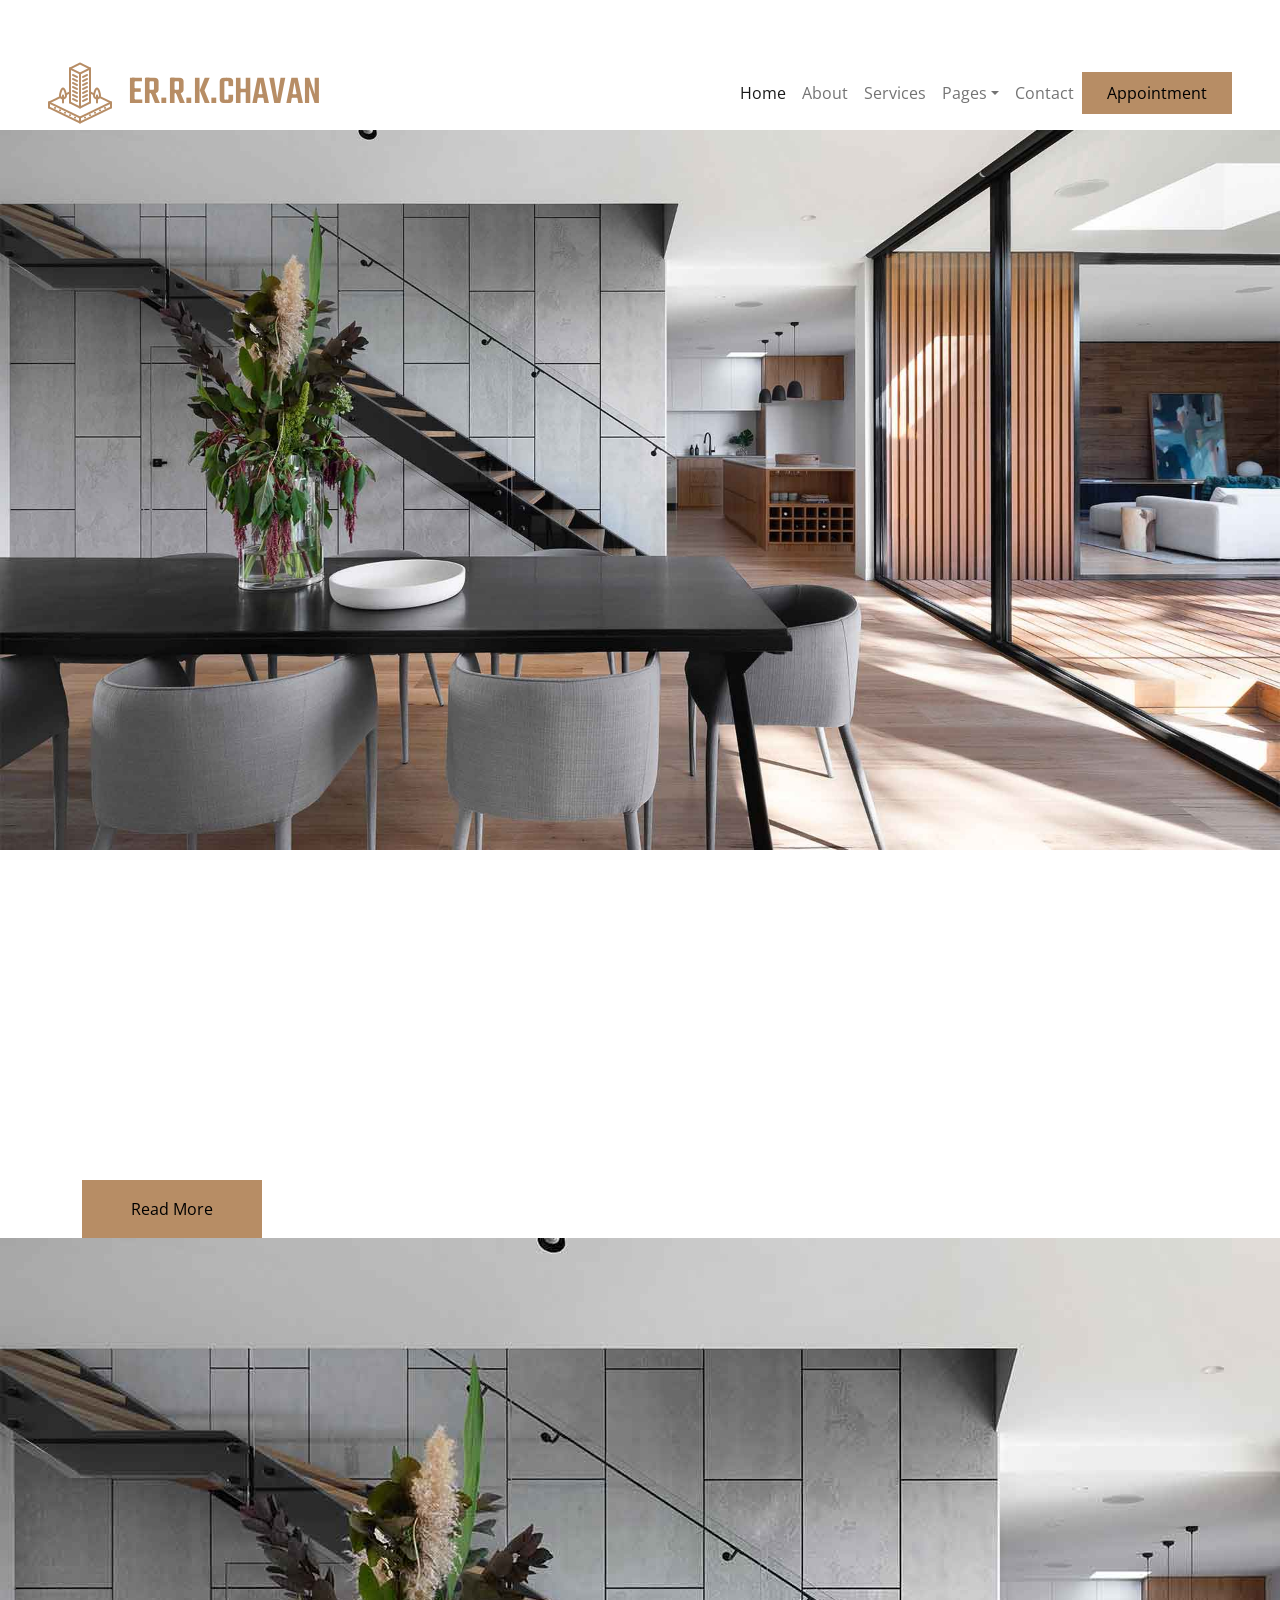
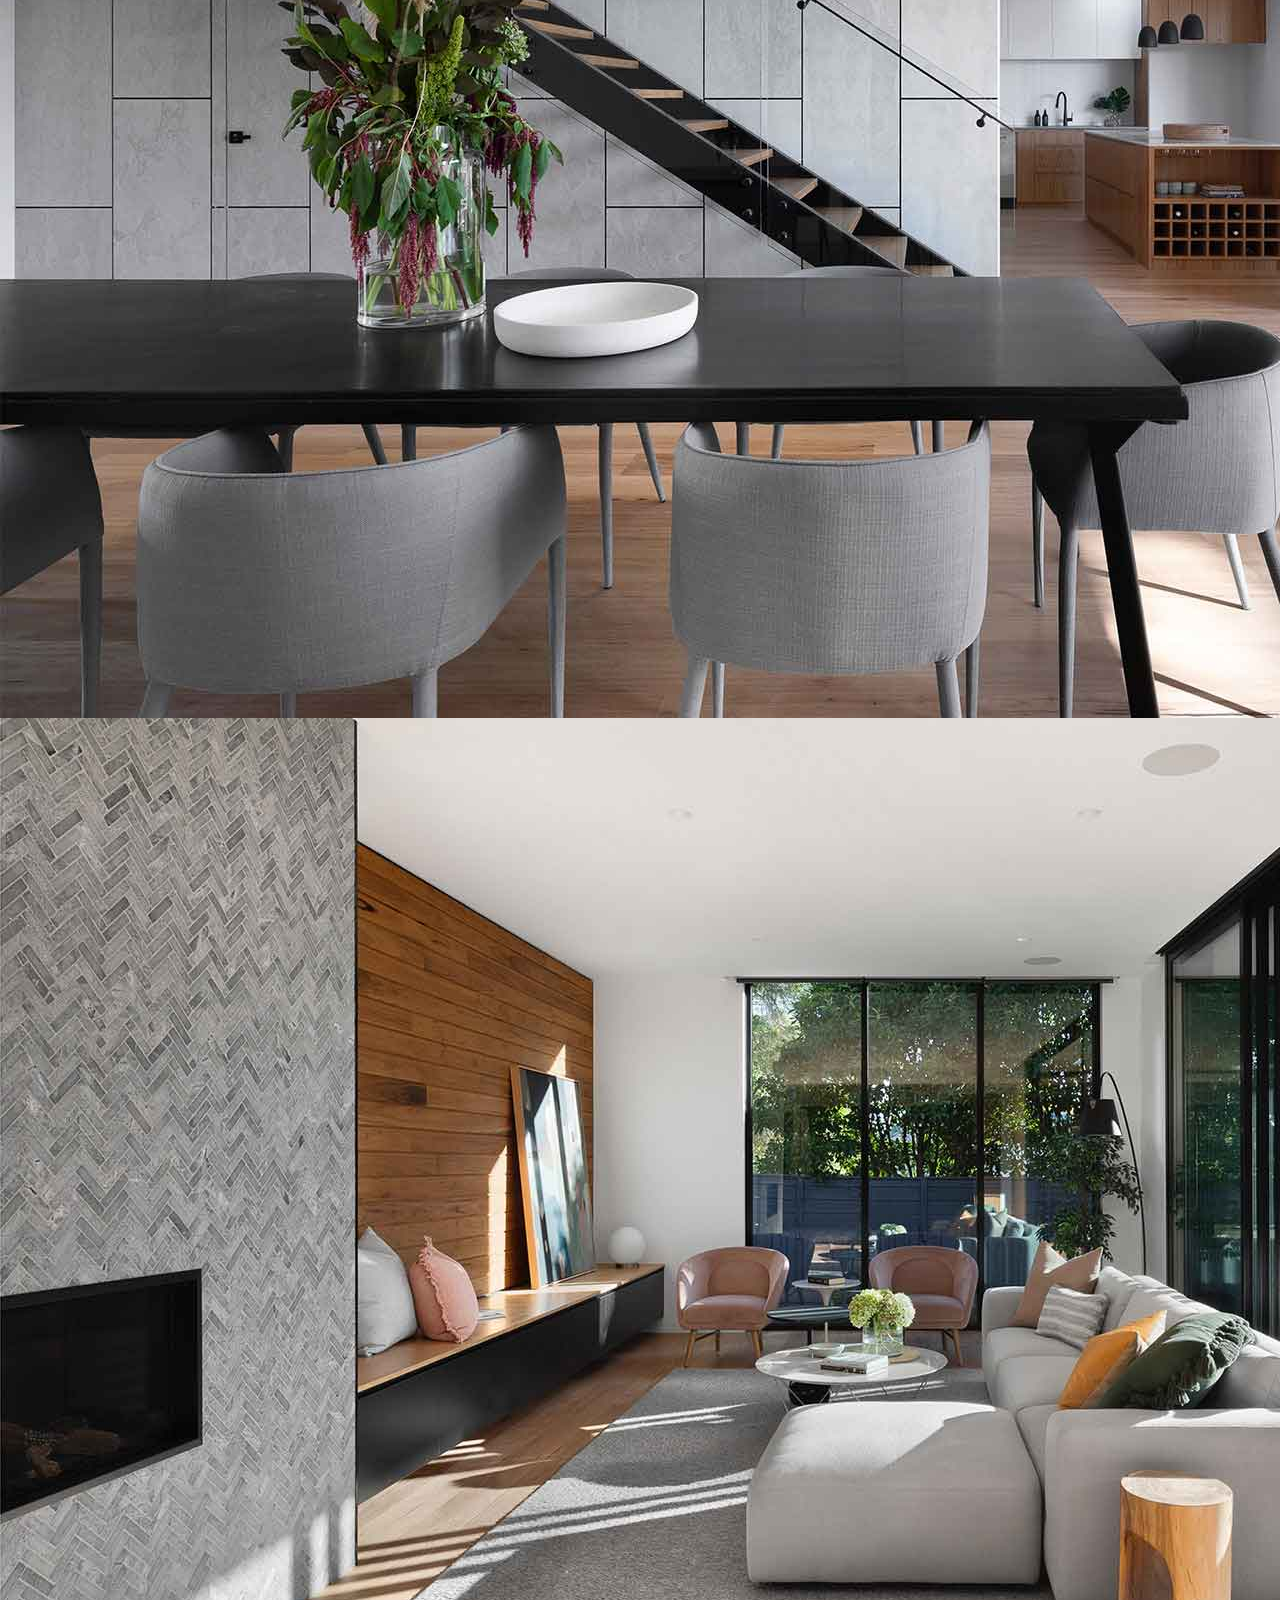
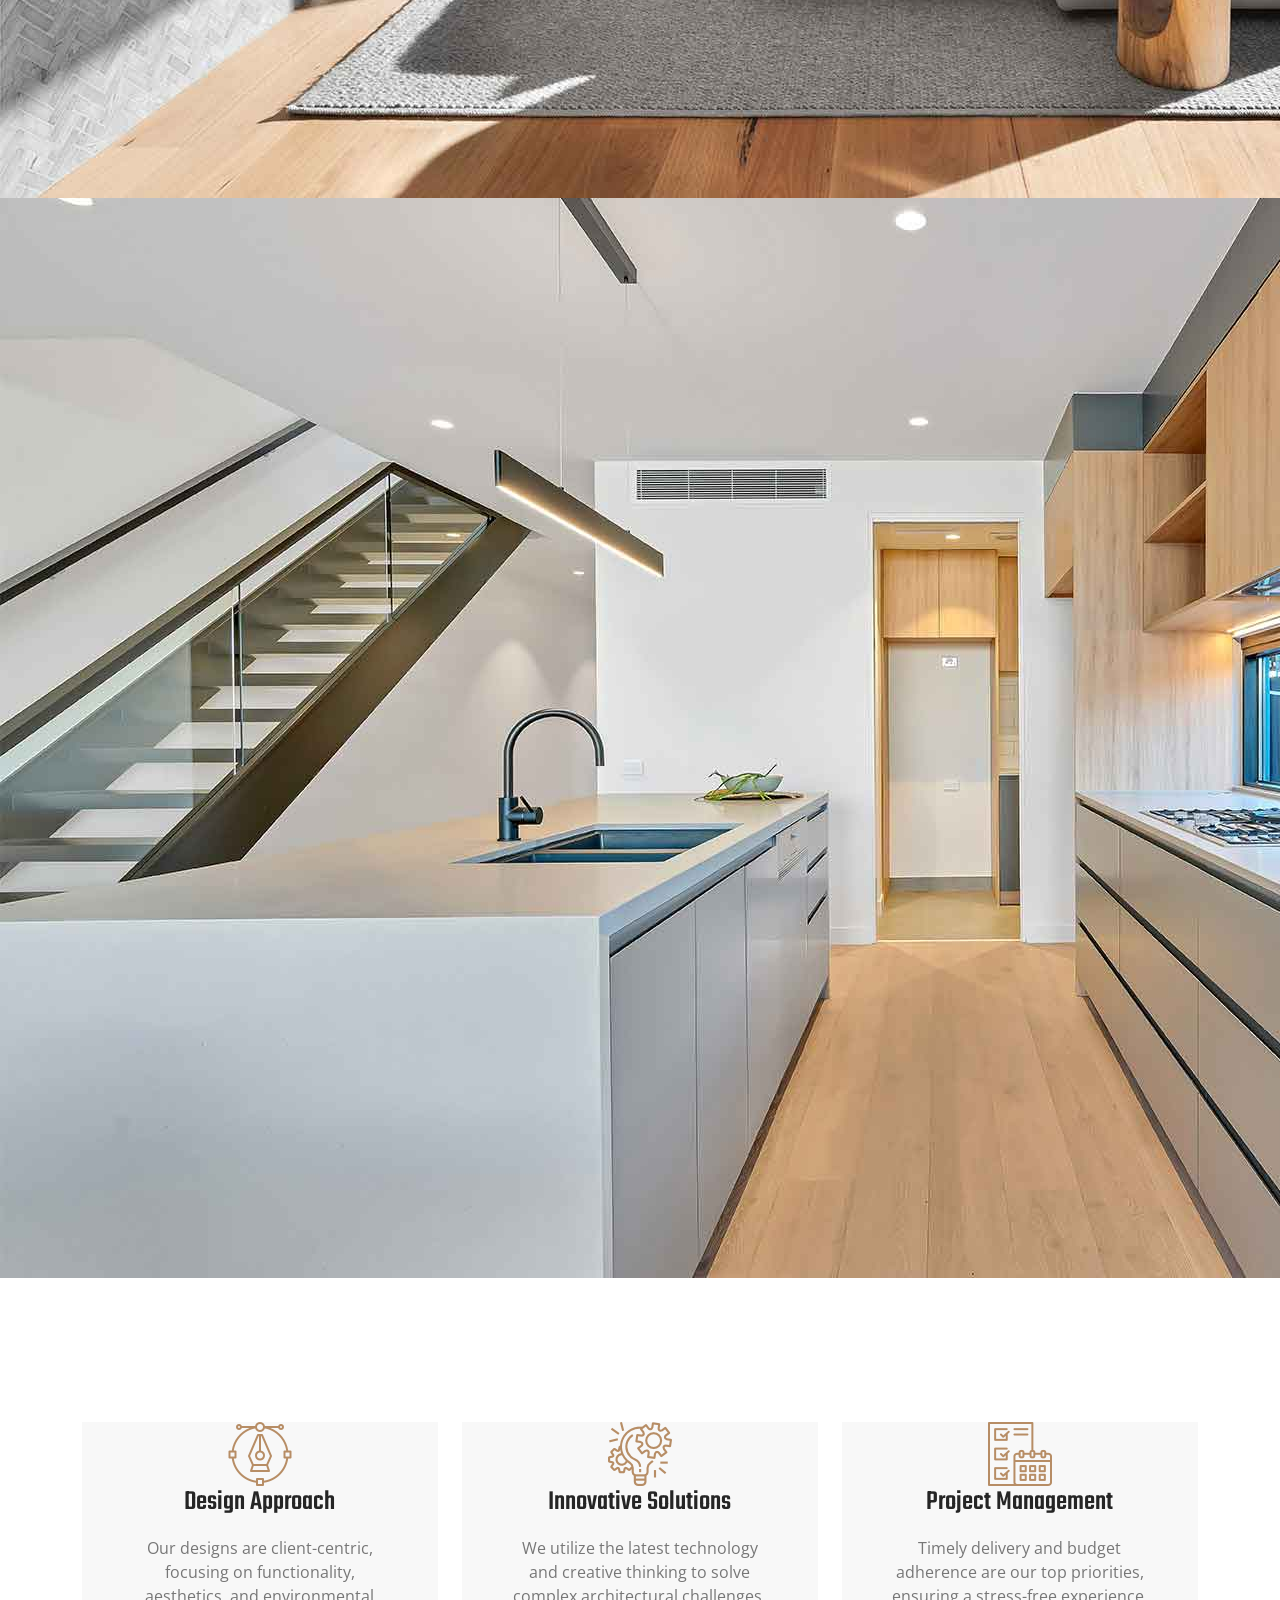
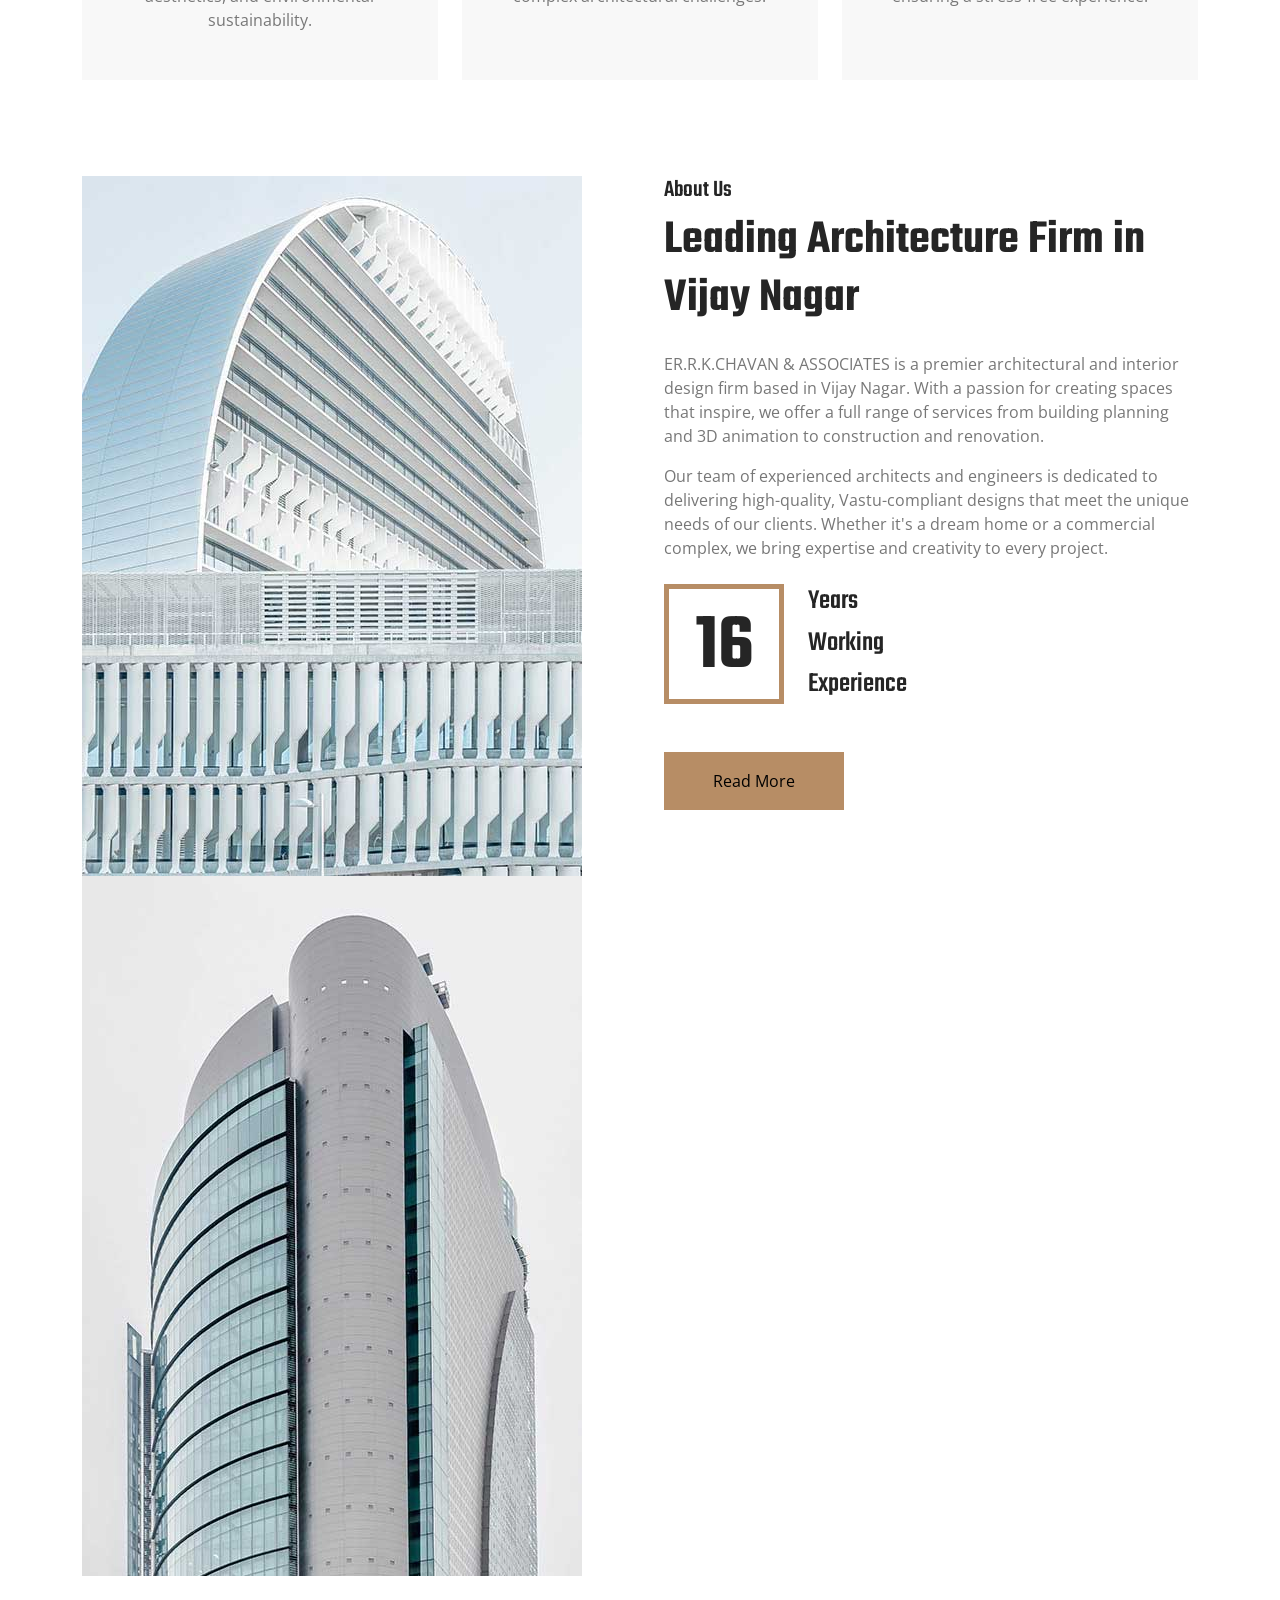
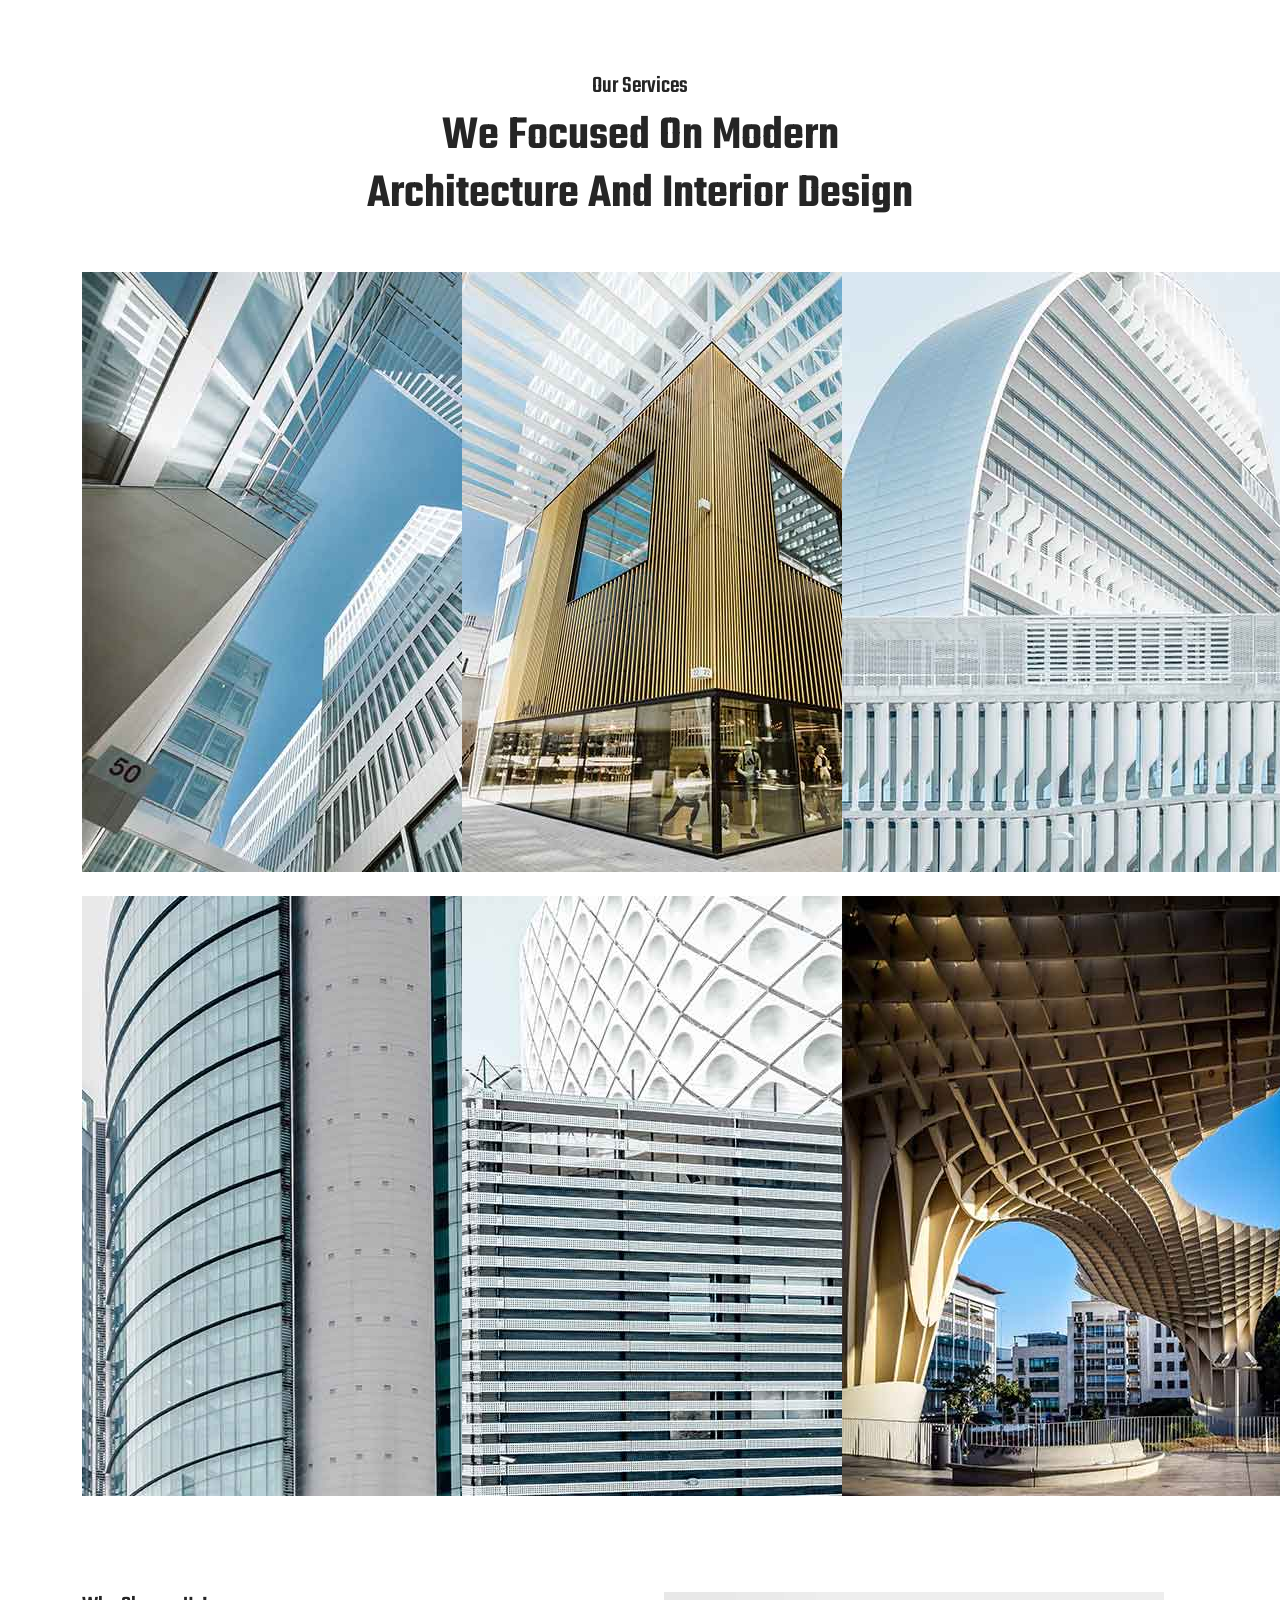
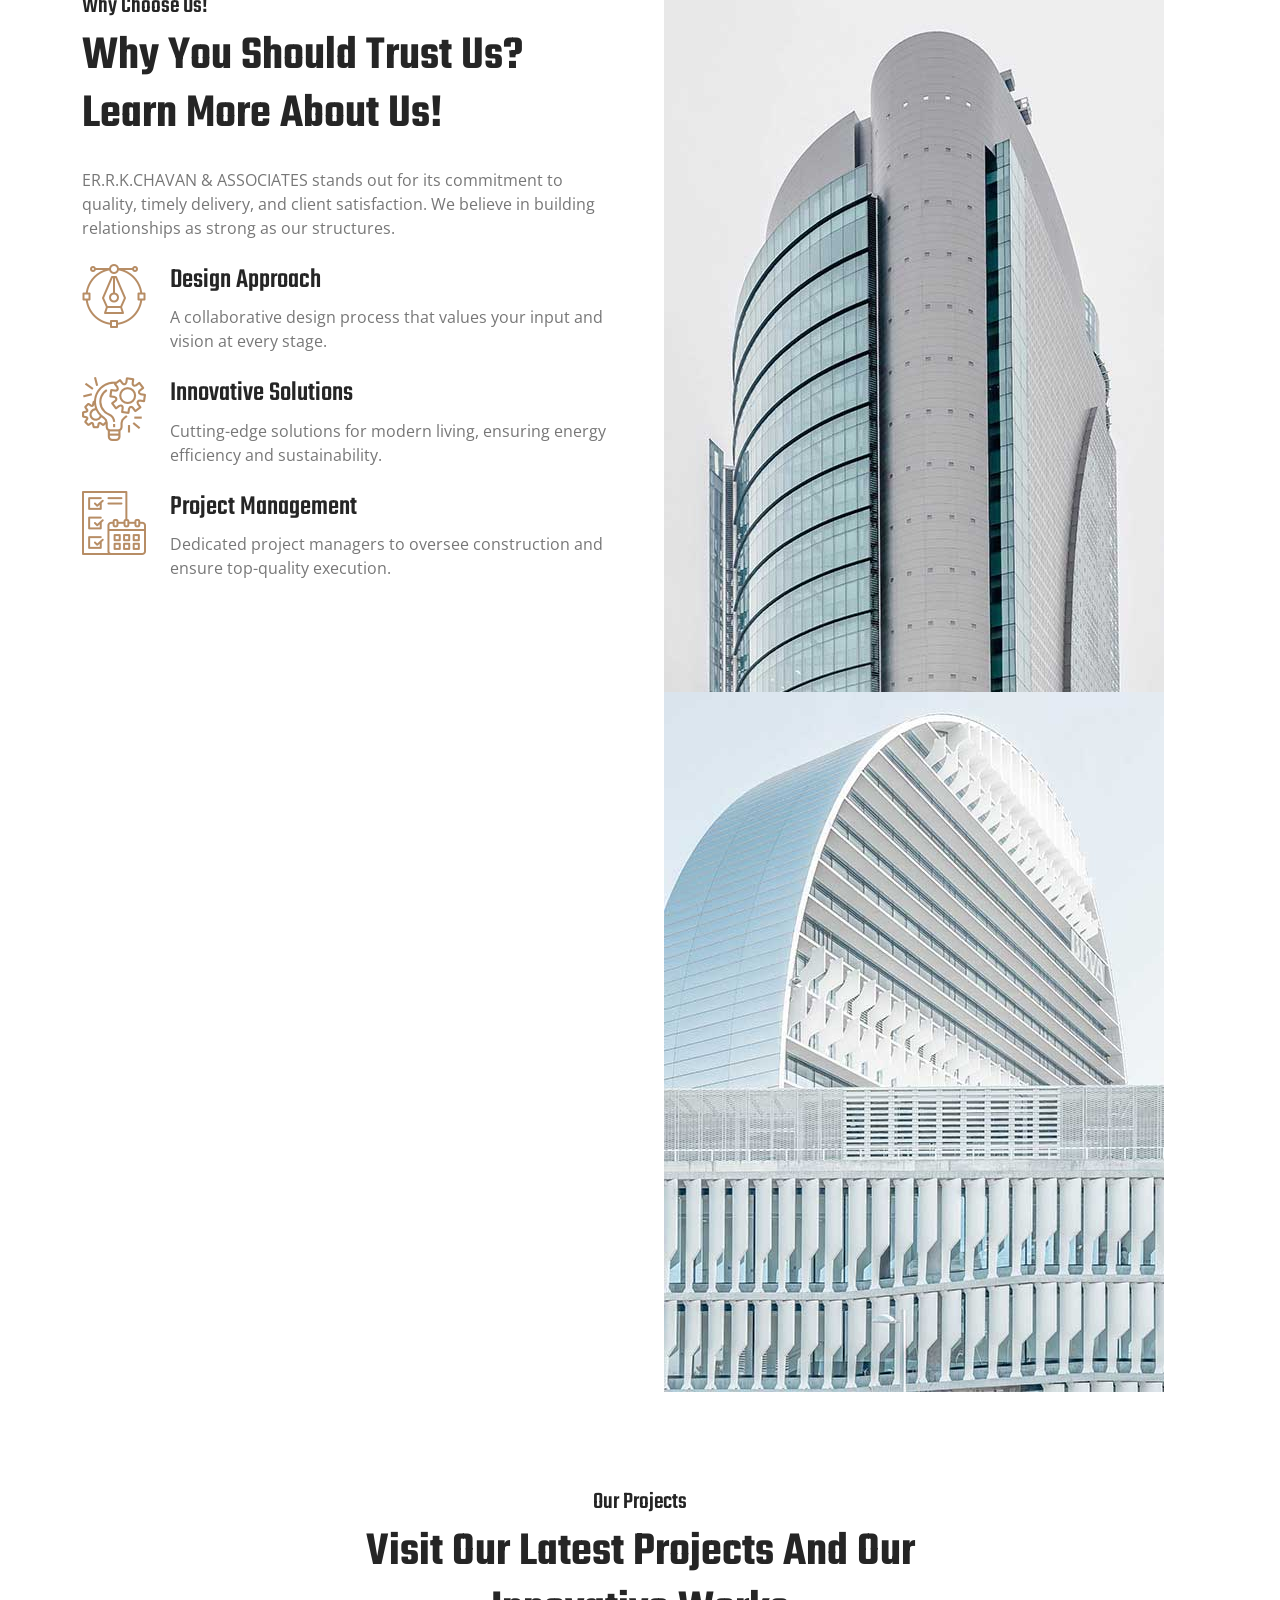
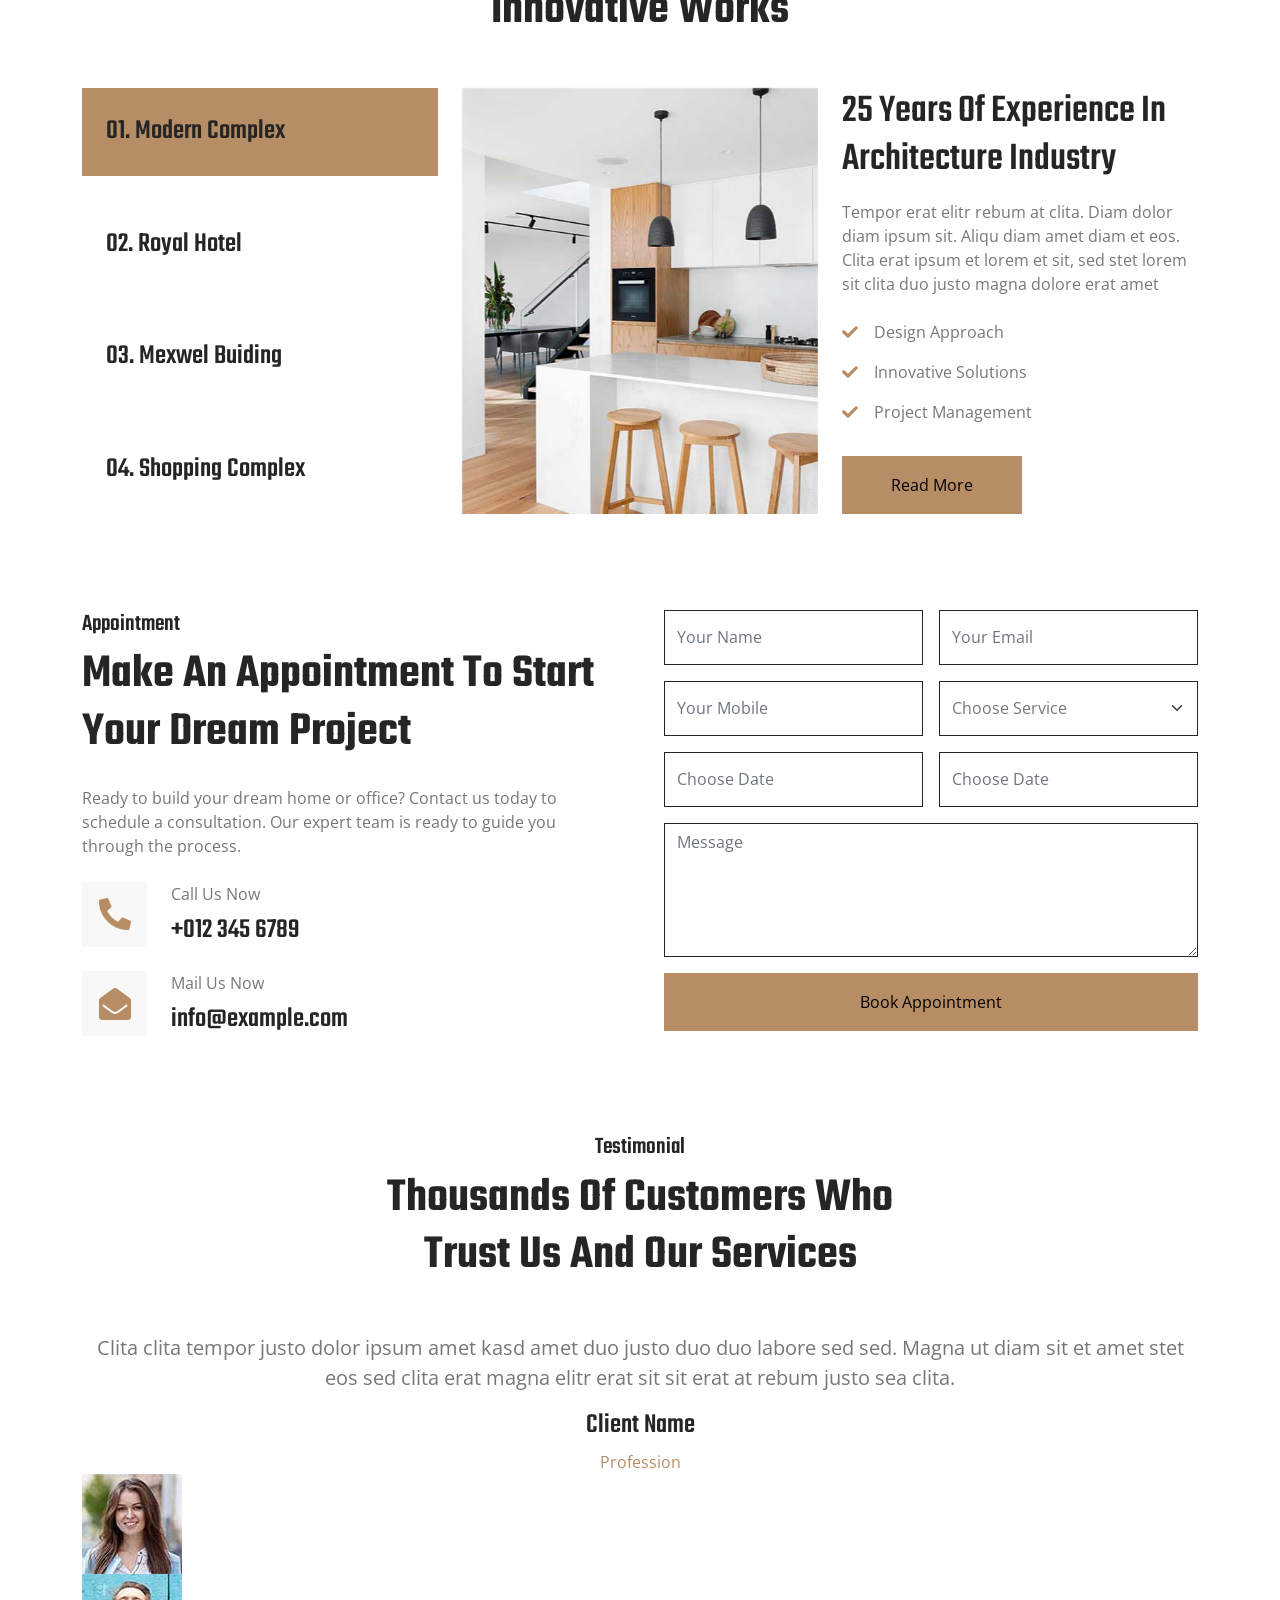
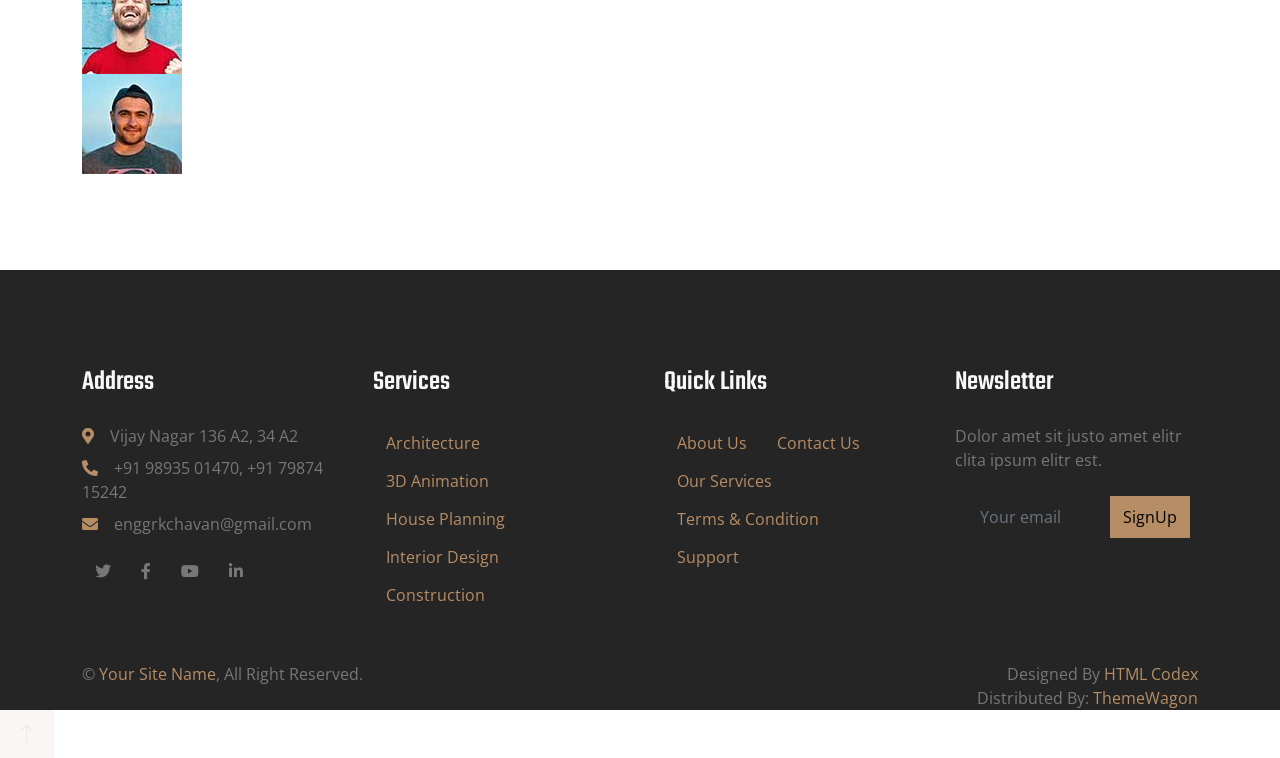
==== index.html @ 67669a1c "Remove team section and replace all placeholder content" ====
<!DOCTYPE html>
<html lang="en">

<head>
    <meta charset="utf-8">
    <title>ER.R.K.CHAVAN & ASSOCIATES - Top Architects & Interior Designers in Vijay Nagar</title>
    <meta content="width=device-width, initial-scale=1.0" name="viewport">
    <meta
        content="Architects in Vijay Nagar, Interior Design India, Building Planning, Vastu Consultant, Home Renovation India"
        name="keywords">
    <meta
        content="ER.R.K.CHAVAN & ASSOCIATES - Premier architectural and interior design firm in Vijay Nagar. We deliver innovative building plans and Vastu-compliant designs."
        name="description">

    <!-- Favicon -->
    <link href="img/favicon.ico" rel="icon">

    <!-- Google Web Fonts -->
    <link rel="preconnect" href="https://fonts.googleapis.com">
    <link rel="preconnect" href="https://fonts.gstatic.com" crossorigin>
    <link
        href="https://fonts.googleapis.com/css2?family=Open+Sans:wght@400;500;600&family=Teko:wght@400;500;600&display=swap"
        rel="stylesheet">

    <!-- Icon Font Stylesheet -->
    <link href="https://cdnjs.cloudflare.com/ajax/libs/font-awesome/5.10.0/css/all.min.css" rel="stylesheet">
    <link href="https://cdn.jsdelivr.net/npm/bootstrap-icons@1.4.1/font/bootstrap-icons.css" rel="stylesheet">

    <!-- Libraries Stylesheet -->
    <link href="lib/animate/animate.min.css" rel="stylesheet">
    <link href="lib/owlcarousel/assets/owl.carousel.min.css" rel="stylesheet">
    <link href="lib/tempusdominus/css/tempusdominus-bootstrap-4.min.css" rel="stylesheet" />

    <!-- Customized Bootstrap Stylesheet -->
    <link href="css/bootstrap.min.css" rel="stylesheet">

    <!-- Template Stylesheet -->
    <link href="css/style.css" rel="stylesheet">
</head>

<body>
    <!-- Spinner Start -->
    <div id="spinner"
        class="show bg-white position-fixed translate-middle w-100 vh-100 top-50 start-50 d-flex align-items-center justify-content-center">
        <div class="spinner-border position-relative text-primary" style="width: 6rem; height: 6rem;" role="status">
        </div>
        <img class="position-absolute top-50 start-50 translate-middle" src="img/icons/icon-1.png" alt="Icon">
    </div>
    <!-- Spinner End -->


    <!-- Topbar Start -->
    <div class="container-fluid bg-dark p-0 wow fadeIn" data-wow-delay="0.1s">
        <div class="row gx-0 d-none d-lg-flex">
            <div class="col-lg-7 px-5 text-start">
                <div class="h-100 d-inline-flex align-items-center py-3 me-3">
                    <a class="text-body px-2" href="tel:+919893501470"><i
                            class="fa fa-phone-alt text-primary me-2"></i>+91 98935 01470</a>
                    <a class="text-body px-2" href="mailto:enggrkchavan@gmail.com"><i
                            class="fa fa-envelope-open text-primary me-2"></i>enggrkchavan@gmail.com</a>
                </div>
            </div>
            <div class="col-lg-5 px-5 text-end">
                <div class="h-100 d-inline-flex align-items-center py-3 me-2">
                    <a class="text-body px-2" href="">Terms</a>
                    <a class="text-body px-2" href="">Privacy</a>
                </div>
                <div class="h-100 d-inline-flex align-items-center">
                    <a class="btn btn-sm-square btn-outline-body me-1" href=""><i class="fab fa-facebook-f"></i></a>
                    <a class="btn btn-sm-square btn-outline-body me-1" href=""><i class="fab fa-twitter"></i></a>
                    <a class="btn btn-sm-square btn-outline-body me-1" href=""><i class="fab fa-linkedin-in"></i></a>
                    <a class="btn btn-sm-square btn-outline-body me-0" href=""><i class="fab fa-instagram"></i></a>
                </div>
            </div>
        </div>
    </div>
    <!-- Topbar End -->


    <!-- Navbar Start -->
    <nav class="navbar navbar-expand-lg bg-white navbar-light sticky-top py-lg-0 px-lg-5 wow fadeIn"
        data-wow-delay="0.1s">
        <a href="index.html" class="navbar-brand ms-4 ms-lg-0">
            <h1 class="text-primary m-0"><img class="me-3" src="img/icons/icon-1.png" alt="Icon">ER.R.K.CHAVAN</h1>
        </a>
        <button type="button" class="navbar-toggler me-4" data-bs-toggle="collapse" data-bs-target="#navbarCollapse">
            <span class="navbar-toggler-icon"></span>
        </button>
        <div class="collapse navbar-collapse" id="navbarCollapse">
            <div class="navbar-nav ms-auto p-4 p-lg-0">
                <a href="index.html" class="nav-item nav-link active">Home</a>
                <a href="about.html" class="nav-item nav-link">About</a>
                <a href="service.html" class="nav-item nav-link">Services</a>
                <div class="nav-item dropdown">
                    <a href="#" class="nav-link dropdown-toggle" data-bs-toggle="dropdown">Pages</a>
                    <div class="dropdown-menu border-0 m-0">
                        <a href="feature.html" class="dropdown-item">Our Features</a>
                        <a href="project.html" class="dropdown-item">Our Projects</a>

                        <a href="appointment.html" class="dropdown-item">Appointment</a>
                        <a href="testimonial.html" class="dropdown-item">Testimonial</a>
                        <a href="404.html" class="dropdown-item">404 Page</a>
                    </div>
                </div>
                <a href="contact.html" class="nav-item nav-link">Contact</a>
            </div>
            <a href="" class="btn btn-primary py-2 px-4 d-none d-lg-block">Appointment</a>
        </div>
    </nav>
    <!-- Navbar End -->


    <!-- Carousel Start -->
    <div class="container-fluid p-0 pb-5 wow fadeIn" data-wow-delay="0.1s">
        <div class="owl-carousel header-carousel position-relative">
            <div class="owl-carousel-item position-relative" data-dot="<img src='img/carousel-1.jpg'>">
                <img class="img-fluid" src="img/carousel-1.jpg" alt="">
                <div class="owl-carousel-inner">
                    <div class="container">
                        <div class="row justify-content-start">
                            <div class="col-10 col-lg-8">
                                <h1 class="display-1 text-white animated slideInDown">Premier Architecture & Interior
                                    Design Firm</h1>
                                <p class="fs-5 fw-medium text-white mb-4 pb-3">Transforming visions into reality with
                                    over 25 years of excellence in Vijay Nagar. We specialize in sustainable,
                                    Vastu-compliant, and modern architectural solutions.</p>
                                <a href="" class="btn btn-primary py-3 px-5 animated slideInLeft">Read More</a>
                            </div>
                        </div>
                    </div>
                </div>
            </div>
            <div class="owl-carousel-item position-relative" data-dot="<img src='img/carousel-2.jpg'>">
                <img class="img-fluid" src="img/carousel-2.jpg" alt="">
                <div class="owl-carousel-inner">
                    <div class="container">
                        <div class="row justify-content-start">
                            <div class="col-10 col-lg-8">
                                <h1 class="display-1 text-white animated slideInDown">Expert Civil Engineering &
                                    Construction</h1>
                                <p class="fs-5 fw-medium text-white mb-4 pb-3">From foundation to finish, ER.R.K.CHAVAN
                                    & ASSOCIATES ensures structural integrity and aesthetic perfection for your dream
                                    projects.</p>
                                <a href="" class="btn btn-primary py-3 px-5 animated slideInLeft">Read More</a>
                            </div>
                        </div>
                    </div>
                </div>
            </div>
            <div class="owl-carousel-item position-relative" data-dot="<img src='img/carousel-3.jpg'>">
                <img class="img-fluid" src="img/carousel-3.jpg" alt="">
                <div class="owl-carousel-inner">
                    <div class="container">
                        <div class="row justify-content-start">
                            <div class="col-10 col-lg-8">
                                <h1 class="display-1 text-white animated slideInDown">Innovative House Planning & Vastu
                                </h1>
                                <p class="fs-5 fw-medium text-white mb-4 pb-3">We blend traditional Vastu Shastra with
                                    contemporary design numbers to create harmonious and prosperous living spaces.</p>
                                <a href="" class="btn btn-primary py-3 px-5 animated slideInLeft">Read More</a>
                            </div>
                        </div>
                    </div>
                </div>
            </div>
        </div>
    </div>
    <!-- Carousel End -->


    <!-- Facts Start -->
    <div class="container-xxl py-5">
        <div class="container pt-5">
            <div class="row g-4">
                <div class="col-lg-4 col-md-6 wow fadeInUp" data-wow-delay="0.1s">
                    <div class="fact-item text-center bg-light h-100 p-5 pt-0">
                        <div class="fact-icon">
                            <img src="img/icons/icon-2.png" alt="Icon">
                        </div>
                        <h3 class="mb-3">Design Approach</h3>
                        <p class="mb-0">Our designs are client-centric, focusing on functionality, aesthetics, and
                            environmental sustainability.</p>
                    </div>
                </div>
                <div class="col-lg-4 col-md-6 wow fadeInUp" data-wow-delay="0.3s">
                    <div class="fact-item text-center bg-light h-100 p-5 pt-0">
                        <div class="fact-icon">
                            <img src="img/icons/icon-3.png" alt="Icon">
                        </div>
                        <h3 class="mb-3">Innovative Solutions</h3>
                        <p class="mb-0">We utilize the latest technology and creative thinking to solve complex
                            architectural challenges.</p>
                    </div>
                </div>
                <div class="col-lg-4 col-md-6 wow fadeInUp" data-wow-delay="0.5s">
                    <div class="fact-item text-center bg-light h-100 p-5 pt-0">
                        <div class="fact-icon">
                            <img src="img/icons/icon-4.png" alt="Icon">
                        </div>
                        <h3 class="mb-3">Project Management</h3>
                        <p class="mb-0">Timely delivery and budget adherence are our top priorities, ensuring a
                            stress-free experience.</p>
                    </div>
                </div>
            </div>
        </div>
    </div>
    <!-- Facts End -->


    <!-- About Start -->
    <div class="container-xxl py-5">
        <div class="container">
            <div class="row g-5">
                <div class="col-lg-6 wow fadeIn" data-wow-delay="0.1s">
                    <div class="about-img">
                        <img class="img-fluid" src="img/about-1.jpg" alt="">
                        <img class="img-fluid" src="img/about-2.jpg" alt="">
                    </div>
                </div>
                <div class="col-lg-6 wow fadeIn" data-wow-delay="0.5s">
                    <h4 class="section-title">About Us</h4>
                    <h1 class="display-5 mb-4">Leading Architecture Firm in Vijay Nagar</h1>
                    <p>ER.R.K.CHAVAN & ASSOCIATES is a premier architectural and interior design firm based in Vijay
                        Nagar. With a passion for creating spaces that inspire, we offer a full range of services from
                        building planning and 3D animation to construction and renovation.</p>
                    <p class="mb-4">Our team of experienced architects and engineers is dedicated to delivering
                        high-quality, Vastu-compliant designs that meet the unique needs of our clients. Whether it's a
                        dream home or a commercial complex, we bring expertise and creativity to every project.</p>
                    <div class="d-flex align-items-center mb-5">
                        <div class="d-flex flex-shrink-0 align-items-center justify-content-center border border-5 border-primary"
                            style="width: 120px; height: 120px;">
                            <h1 class="display-1 mb-n2" data-toggle="counter-up">25</h1>
                        </div>
                        <div class="ps-4">
                            <h3>Years</h3>
                            <h3>Working</h3>
                            <h3 class="mb-0">Experience</h3>
                        </div>
                    </div>
                    <a class="btn btn-primary py-3 px-5" href="">Read More</a>
                </div>
            </div>
        </div>
    </div>
    <!-- About End -->


    <!-- Service Start -->
    <div class="container-xxl py-5">
        <div class="container">
            <div class="text-center mx-auto mb-5 wow fadeInUp" data-wow-delay="0.1s" style="max-width: 600px;">
                <h4 class="section-title">Our Services</h4>
                <h1 class="display-5 mb-4">We Focused On Modern Architecture And Interior Design</h1>
            </div>
            <div class="row g-4">
                <div class="col-lg-4 col-md-6 wow fadeInUp" data-wow-delay="0.1s">
                    <div class="service-item d-flex position-relative text-center h-100">
                        <img class="bg-img" src="img/service-1.jpg" alt="">
                        <div class="service-text p-5">
                            <img class="mb-4" src="img/icons/icon-5.png" alt="Icon">
                            <h3 class="mb-3">Architecture</h3>
                            <p class="mb-4">Comprehensive architectural planning and design for residential and
                                commercial properties.</p>
                            <a class="btn" href=""><i class="fa fa-plus text-primary me-3"></i>Read More</a>
                        </div>
                    </div>
                </div>
                <div class="col-lg-4 col-md-6 wow fadeInUp" data-wow-delay="0.3s">
                    <div class="service-item d-flex position-relative text-center h-100">
                        <img class="bg-img" src="img/service-2.jpg" alt="">
                        <div class="service-text p-5">
                            <img class="mb-4" src="img/icons/icon-6.png" alt="Icon">
                            <h3 class="mb-3">3D Animation</h3>
                            <p class="mb-4">Realistic 3D walkthroughs and visualizations to help you see your project
                                before it's built.</p>
                            <a class="btn" href=""><i class="fa fa-plus text-primary me-3"></i>Read More</a>
                        </div>
                    </div>
                </div>
                <div class="col-lg-4 col-md-6 wow fadeInUp" data-wow-delay="0.5s">
                    <div class="service-item d-flex position-relative text-center h-100">
                        <img class="bg-img" src="img/service-3.jpg" alt="">
                        <div class="service-text p-5">
                            <img class="mb-4" src="img/icons/icon-7.png" alt="Icon">
                            <h3 class="mb-3">House Planning</h3>
                            <p class="mb-4">Expert house planning services emphasizing space optimization, ventilation,
                                and Vastu compliance.</p>
                            <a class="btn" href=""><i class="fa fa-plus text-primary me-3"></i>Read More</a>
                        </div>
                    </div>
                </div>
                <div class="col-lg-4 col-md-6 wow fadeInUp" data-wow-delay="0.1s">
                    <div class="service-item d-flex position-relative text-center h-100">
                        <img class="bg-img" src="img/service-4.jpg" alt="">
                        <div class="service-text p-5">
                            <img class="mb-4" src="img/icons/icon-8.png" alt="Icon">
                            <h3 class="mb-3">Interior Design</h3>
                            <p class="mb-4">Stylish and functional interior designs that reflect your personality and
                                lifestyle.</p>
                            <a class="btn" href=""><i class="fa fa-plus text-primary me-3"></i>Read More</a>
                        </div>
                    </div>
                </div>
                <div class="col-lg-4 col-md-6 wow fadeInUp" data-wow-delay="0.3s">
                    <div class="service-item d-flex position-relative text-center h-100">
                        <img class="bg-img" src="img/service-5.jpg" alt="">
                        <div class="service-text p-5">
                            <img class="mb-4" src="img/icons/icon-9.png" alt="Icon">
                            <h3 class="mb-3">Renovation</h3>
                            <p class="mb-4">Transform existing spaces with our expert renovation and remodeling
                                services.</p>
                            <a class="btn" href=""><i class="fa fa-plus text-primary me-3"></i>Read More</a>
                        </div>
                    </div>
                </div>
                <div class="col-lg-4 col-md-6 wow fadeInUp" data-wow-delay="0.5s">
                    <div class="service-item d-flex position-relative text-center h-100">
                        <img class="bg-img" src="img/service-6.jpg" alt="">
                        <div class="service-text p-5">
                            <img class="mb-4" src="img/icons/icon-10.png" alt="Icon">
                            <h3 class="mb-3">Construction</h3>
                            <p class="mb-4">Quality construction management ensuring your project is built to the
                                highest standards.</p>
                            <a class="btn" href=""><i class="fa fa-plus text-primary me-3"></i>Read More</a>
                        </div>
                    </div>
                </div>
            </div>
        </div>
    </div>
    <!-- Service End -->


    <!-- Feature Start -->
    <div class="container-xxl py-5">
        <div class="container">
            <div class="row g-5">
                <div class="col-lg-6 wow fadeInUp" data-wow-delay="0.1s">
                    <h4 class="section-title">Why Choose Us!</h4>
                    <h1 class="display-5 mb-4">Why You Should Trust Us? Learn More About Us!</h1>
                    <p class="mb-4">ER.R.K.CHAVAN & ASSOCIATES stands out for its commitment to quality, timely
                        delivery, and client satisfaction. We believe in building relationships as strong as our
                        structures.</p>
                    <div class="row g-4">
                        <div class="col-12">
                            <div class="d-flex align-items-start">
                                <img class="flex-shrink-0" src="img/icons/icon-2.png" alt="Icon">
                                <div class="ms-4">
                                    <h3>Design Approach</h3>
                                    <p class="mb-0">A collaborative design process that values your input and vision at
                                        every stage.</p>
                                </div>
                            </div>
                        </div>
                        <div class="col-12">
                            <div class="d-flex align-items-start">
                                <img class="flex-shrink-0" src="img/icons/icon-3.png" alt="Icon">
                                <div class="ms-4">
                                    <h3>Innovative Solutions</h3>
                                    <p class="mb-0">Cutting-edge solutions for modern living, ensuring energy efficiency
                                        and sustainability.</p>
                                </div>
                            </div>
                        </div>
                        <div class="col-12">
                            <div class="d-flex align-items-start">
                                <img class="flex-shrink-0" src="img/icons/icon-4.png" alt="Icon">
                                <div class="ms-4">
                                    <h3>Project Management</h3>
                                    <p class="mb-0">Dedicated project managers to oversee construction and ensure
                                        top-quality execution.</p>
                                </div>
                            </div>
                        </div>
                    </div>
                </div>
                <div class="col-lg-6 wow fadeInUp" data-wow-delay="0.5s">
                    <div class="feature-img">
                        <img class="img-fluid" src="img/about-2.jpg" alt="">
                        <img class="img-fluid" src="img/about-1.jpg" alt="">
                    </div>
                </div>
            </div>
        </div>
    </div>
    <!-- Feature End -->


    <!-- Project Start -->
    <div class="container-xxl project py-5">
        <div class="container">
            <div class="text-center mx-auto mb-5 wow fadeInUp" data-wow-delay="0.1s" style="max-width: 600px;">
                <h4 class="section-title">Our Projects</h4>
                <h1 class="display-5 mb-4">Visit Our Latest Projects And Our Innovative Works</h1>
            </div>
            <div class="row g-4 wow fadeInUp" data-wow-delay="0.3s">
                <div class="col-lg-4">
                    <div class="nav nav-pills d-flex justify-content-between w-100 h-100 me-4">
                        <button class="nav-link w-100 d-flex align-items-center text-start p-4 mb-4 active"
                            data-bs-toggle="pill" data-bs-target="#tab-pane-1" type="button">
                            <h3 class="m-0">01. Modern Complex</h3>
                        </button>
                        <button class="nav-link w-100 d-flex align-items-center text-start p-4 mb-4"
                            data-bs-toggle="pill" data-bs-target="#tab-pane-2" type="button">
                            <h3 class="m-0">02. Royal Hotel</h3>
                        </button>
                        <button class="nav-link w-100 d-flex align-items-center text-start p-4 mb-4"
                            data-bs-toggle="pill" data-bs-target="#tab-pane-3" type="button">
                            <h3 class="m-0">03. Mexwel Buiding</h3>
                        </button>
                        <button class="nav-link w-100 d-flex align-items-center text-start p-4 mb-0"
                            data-bs-toggle="pill" data-bs-target="#tab-pane-4" type="button">
                            <h3 class="m-0">04. Shopping Complex</h3>
                        </button>
                    </div>
                </div>
                <div class="col-lg-8">
                    <div class="tab-content w-100">
                        <div class="tab-pane fade show active" id="tab-pane-1">
                            <div class="row g-4">
                                <div class="col-md-6" style="min-height: 350px;">
                                    <div class="position-relative h-100">
                                        <img class="position-absolute img-fluid w-100 h-100" src="img/project-1.jpg"
                                            style="object-fit: cover;" alt="">
                                    </div>
                                </div>
                                <div class="col-md-6">
                                    <h1 class="mb-3">25 Years Of Experience In Architecture Industry</h1>
                                    <p class="mb-4">Tempor erat elitr rebum at clita. Diam dolor diam ipsum sit. Aliqu
                                        diam amet diam et eos. Clita erat ipsum et lorem et sit, sed stet lorem sit
                                        clita duo justo magna dolore erat amet</p>
                                    <p><i class="fa fa-check text-primary me-3"></i>Design Approach</p>
                                    <p><i class="fa fa-check text-primary me-3"></i>Innovative Solutions</p>
                                    <p><i class="fa fa-check text-primary me-3"></i>Project Management</p>
                                    <a href="" class="btn btn-primary py-3 px-5 mt-3">Read More</a>
                                </div>
                            </div>
                        </div>
                        <div class="tab-pane fade" id="tab-pane-2">
                            <div class="row g-4">
                                <div class="col-md-6" style="min-height: 350px;">
                                    <div class="position-relative h-100">
                                        <img class="position-absolute img-fluid w-100 h-100" src="img/project-2.jpg"
                                            style="object-fit: cover;" alt="">
                                    </div>
                                </div>
                                <div class="col-md-6">
                                    <h1 class="mb-3">25 Years Of Experience In Architecture Industry</h1>
                                    <p class="mb-4">Tempor erat elitr rebum at clita. Diam dolor diam ipsum sit. Aliqu
                                        diam amet diam et eos. Clita erat ipsum et lorem et sit, sed stet lorem sit
                                        clita duo justo magna dolore erat amet</p>
                                    <p><i class="fa fa-check text-primary me-3"></i>Design Approach</p>
                                    <p><i class="fa fa-check text-primary me-3"></i>Innovative Solutions</p>
                                    <p><i class="fa fa-check text-primary me-3"></i>Project Management</p>
                                    <a href="" class="btn btn-primary py-3 px-5 mt-3">Read More</a>
                                </div>
                            </div>
                        </div>
                        <div class="tab-pane fade" id="tab-pane-3">
                            <div class="row g-4">
                                <div class="col-md-6" style="min-height: 350px;">
                                    <div class="position-relative h-100">
                                        <img class="position-absolute img-fluid w-100 h-100" src="img/project-3.jpg"
                                            style="object-fit: cover;" alt="">
                                    </div>
                                </div>
                                <div class="col-md-6">
                                    <h1 class="mb-3">25 Years Of Experience In Architecture Industry</h1>
                                    <p class="mb-4">Tempor erat elitr rebum at clita. Diam dolor diam ipsum sit. Aliqu
                                        diam amet diam et eos. Clita erat ipsum et lorem et sit, sed stet lorem sit
                                        clita duo justo magna dolore erat amet</p>
                                    <p><i class="fa fa-check text-primary me-3"></i>Design Approach</p>
                                    <p><i class="fa fa-check text-primary me-3"></i>Innovative Solutions</p>
                                    <p><i class="fa fa-check text-primary me-3"></i>Project Management</p>
                                    <a href="" class="btn btn-primary py-3 px-5 mt-3">Read More</a>
                                </div>
                            </div>
                        </div>
                        <div class="tab-pane fade" id="tab-pane-4">
                            <div class="row g-4">
                                <div class="col-md-6" style="min-height: 350px;">
                                    <div class="position-relative h-100">
                                        <img class="position-absolute img-fluid w-100 h-100" src="img/project-4.jpg"
                                            style="object-fit: cover;" alt="">
                                    </div>
                                </div>
                                <div class="col-md-6">
                                    <h1 class="mb-3">25 Years Of Experience In Architecture Industry</h1>
                                    <p class="mb-4">Tempor erat elitr rebum at clita. Diam dolor diam ipsum sit. Aliqu
                                        diam amet diam et eos. Clita erat ipsum et lorem et sit, sed stet lorem sit
                                        clita duo justo magna dolore erat amet</p>
                                    <p><i class="fa fa-check text-primary me-3"></i>Design Approach</p>
                                    <p><i class="fa fa-check text-primary me-3"></i>Innovative Solutions</p>
                                    <p><i class="fa fa-check text-primary me-3"></i>Project Management</p>
                                    <a href="" class="btn btn-primary py-3 px-5 mt-3">Read More</a>
                                </div>
                            </div>
                        </div>
                    </div>
                </div>
            </div>
        </div>
    </div>
    <!-- Project End -->





    <!-- Appointment Start -->
    <div class="container-xxl py-5">
        <div class="container">
            <div class="row g-5">
                <div class="col-lg-6 wow fadeInUp" data-wow-delay="0.1s">
                    <h4 class="section-title">Appointment</h4>
                    <h1 class="display-5 mb-4">Make An Appointment To Start Your Dream Project</h1>
                    <p class="mb-4">Ready to build your dream home or office? Contact us today to schedule a
                        consultation. Our expert team is ready to guide you through the process.</p>
                    <div class="row g-4">
                        <div class="col-12">
                            <div class="d-flex">
                                <div class="d-flex flex-shrink-0 align-items-center justify-content-center bg-light"
                                    style="width: 65px; height: 65px;">
                                    <i class="fa fa-2x fa-phone-alt text-primary"></i>
                                </div>
                                <div class="ms-4">
                                    <p class="mb-2">Call Us Now</p>
                                    <h3 class="mb-0">+012 345 6789</h3>
                                </div>
                            </div>
                        </div>
                        <div class="col-12">
                            <div class="d-flex">
                                <div class="d-flex flex-shrink-0 align-items-center justify-content-center bg-light"
                                    style="width: 65px; height: 65px;">
                                    <i class="fa fa-2x fa-envelope-open text-primary"></i>
                                </div>
                                <div class="ms-4">
                                    <p class="mb-2">Mail Us Now</p>
                                    <h3 class="mb-0">info@example.com</h3>
                                </div>
                            </div>
                        </div>
                    </div>
                </div>
                <div class="col-lg-6 wow fadeInUp" data-wow-delay="0.5s">
                    <div class="row g-3">
                        <div class="col-12 col-sm-6">
                            <input type="text" class="form-control" placeholder="Your Name" style="height: 55px;">
                        </div>
                        <div class="col-12 col-sm-6">
                            <input type="email" class="form-control" placeholder="Your Email" style="height: 55px;">
                        </div>
                        <div class="col-12 col-sm-6">
                            <input type="text" class="form-control" placeholder="Your Mobile" style="height: 55px;">
                        </div>
                        <div class="col-12 col-sm-6">
                            <select class="form-select" style="height: 55px;">
                                <option selected>Choose Service</option>
                                <option value="1">Service 1</option>
                                <option value="2">Service 2</option>
                                <option value="3">Service 3</option>
                            </select>
                        </div>
                        <div class="col-12 col-sm-6">
                            <div class="date" id="date" data-target-input="nearest">
                                <input type="text" class="form-control datetimepicker-input" placeholder="Choose Date"
                                    data-target="#date" data-toggle="datetimepicker" style="height: 55px;">
                            </div>
                        </div>
                        <div class="col-12 col-sm-6">
                            <div class="time" id="time" data-target-input="nearest">
                                <input type="text" class="form-control datetimepicker-input" placeholder="Choose Date"
                                    data-target="#time" data-toggle="datetimepicker" style="height: 55px;">
                            </div>
                        </div>
                        <div class="col-12">
                            <textarea class="form-control" rows="5" placeholder="Message"></textarea>
                        </div>
                        <div class="col-12">
                            <button class="btn btn-primary w-100 py-3" type="submit">Book Appointment</button>
                        </div>
                    </div>
                </div>
            </div>
        </div>
    </div>
    <!-- Appointment End -->


    <!-- Testimonial Start -->
    <div class="container-xxl py-5">
        <div class="container">
            <div class="text-center mx-auto mb-5 wow fadeInUp" data-wow-delay="0.1s" style="max-width: 600px;">
                <h4 class="section-title">Testimonial</h4>
                <h1 class="display-5 mb-4">Thousands Of Customers Who Trust Us And Our Services</h1>
            </div>
            <div class="owl-carousel testimonial-carousel wow fadeInUp" data-wow-delay="0.1s">
                <div class="testimonial-item text-center"
                    data-dot="<img class='img-fluid' src='img/testimonial-1.jpg' alt=''>">
                    <p class="fs-5">Clita clita tempor justo dolor ipsum amet kasd amet duo justo duo duo labore sed
                        sed. Magna ut diam sit et amet stet eos sed clita erat magna elitr erat sit sit erat at rebum
                        justo sea clita.</p>
                    <h3>Client Name</h3>
                    <span class="text-primary">Profession</span>
                </div>
                <div class="testimonial-item text-center"
                    data-dot="<img class='img-fluid' src='img/testimonial-2.jpg' alt=''>">
                    <p class="fs-5">Clita clita tempor justo dolor ipsum amet kasd amet duo justo duo duo labore sed
                        sed. Magna ut diam sit et amet stet eos sed clita erat magna elitr erat sit sit erat at rebum
                        justo sea clita.</p>
                    <h3>Client Name</h3>
                    <span class="text-primary">Profession</span>
                </div>
                <div class="testimonial-item text-center"
                    data-dot="<img class='img-fluid' src='img/testimonial-3.jpg' alt=''>">
                    <p class="fs-5">Clita clita tempor justo dolor ipsum amet kasd amet duo justo duo duo labore sed
                        sed. Magna ut diam sit et amet stet eos sed clita erat magna elitr erat sit sit erat at rebum
                        justo sea clita.</p>
                    <h3>Client Name</h3>
                    <span class="text-primary">Profession</span>
                </div>
            </div>
        </div>
    </div>
    <!-- Testimonial End -->


    <!-- Footer Start -->
    <div class="container-fluid bg-dark text-body footer mt-5 pt-5 px-0 wow fadeIn" data-wow-delay="0.1s">
        <div class="container py-5">
            <div class="row g-5">
                <div class="col-lg-3 col-md-6">
                    <h3 class="text-light mb-4">Address</h3>
                    <p class="mb-2"><i class="fa fa-map-marker-alt text-primary me-3"></i>Vijay Nagar 136 A2, 34 A2</p>
                    <p class="mb-2"><i class="fa fa-phone-alt text-primary me-3"></i>+91 98935 01470, +91 79874 15242
                    </p>
                    <p class="mb-2"><i class="fa fa-envelope text-primary me-3"></i>enggrkchavan@gmail.com</p>
                    <div class="d-flex pt-2">
                        <a class="btn btn-square btn-outline-body me-1" href=""><i class="fab fa-twitter"></i></a>
                        <a class="btn btn-square btn-outline-body me-1" href=""><i class="fab fa-facebook-f"></i></a>
                        <a class="btn btn-square btn-outline-body me-1" href=""><i class="fab fa-youtube"></i></a>
                        <a class="btn btn-square btn-outline-body me-0" href=""><i class="fab fa-linkedin-in"></i></a>
                    </div>
                </div>
                <div class="col-lg-3 col-md-6">
                    <h3 class="text-light mb-4">Services</h3>
                    <a class="btn btn-link" href="">Architecture</a>
                    <a class="btn btn-link" href="">3D Animation</a>
                    <a class="btn btn-link" href="">House Planning</a>
                    <a class="btn btn-link" href="">Interior Design</a>
                    <a class="btn btn-link" href="">Construction</a>
                </div>
                <div class="col-lg-3 col-md-6">
                    <h3 class="text-light mb-4">Quick Links</h3>
                    <a class="btn btn-link" href="">About Us</a>
                    <a class="btn btn-link" href="">Contact Us</a>
                    <a class="btn btn-link" href="">Our Services</a>
                    <a class="btn btn-link" href="">Terms & Condition</a>
                    <a class="btn btn-link" href="">Support</a>
                </div>
                <div class="col-lg-3 col-md-6">
                    <h3 class="text-light mb-4">Newsletter</h3>
                    <p>Dolor amet sit justo amet elitr clita ipsum elitr est.</p>
                    <div class="position-relative mx-auto" style="max-width: 400px;">
                        <input class="form-control bg-transparent w-100 py-3 ps-4 pe-5" type="text"
                            placeholder="Your email">
                        <button type="button"
                            class="btn btn-primary py-2 position-absolute top-0 end-0 mt-2 me-2">SignUp</button>
                    </div>
                </div>
            </div>
        </div>
        <div class="container-fluid copyright">
            <div class="container">
                <div class="row">
                    <div class="col-md-6 text-center text-md-start mb-3 mb-md-0">
                        &copy; <a href="#">Your Site Name</a>, All Right Reserved.
                    </div>
                    <div class="col-md-6 text-center text-md-end">
                        <!--/*** This template is free as long as you keep the footer author’s credit link/attribution link/backlink. If you'd like to use the template without the footer author’s credit link/attribution link/backlink, you can purchase the Credit Removal License from "https://htmlcodex.com/credit-removal". Thank you for your support. ***/-->
                        Designed By <a href="https://htmlcodex.com">HTML Codex</a>
                        <br> Distributed By: <a class="border-bottom" href="https://themewagon.com"
                            target="_blank">ThemeWagon</a>
                    </div>
                </div>
            </div>
        </div>
    </div>
    <!-- Footer End -->


    <!-- Back to Top -->
    <a href="#" class="btn btn-lg btn-primary btn-lg-square back-to-top"><i class="bi bi-arrow-up"></i></a>


    <!-- JavaScript Libraries -->
    <script src="https://code.jquery.com/jquery-3.4.1.min.js"></script>
    <script src="https://cdn.jsdelivr.net/npm/bootstrap@5.0.0/dist/js/bootstrap.bundle.min.js"></script>
    <script src="lib/wow/wow.min.js"></script>
    <script src="lib/easing/easing.min.js"></script>
    <script src="lib/waypoints/waypoints.min.js"></script>
    <script src="lib/counterup/counterup.min.js"></script>
    <script src="lib/owlcarousel/owl.carousel.min.js"></script>
    <script src="lib/tempusdominus/js/moment.min.js"></script>
    <script src="lib/tempusdominus/js/moment-timezone.min.js"></script>
    <script src="lib/tempusdominus/js/tempusdominus-bootstrap-4.min.js"></script>

    <!-- Template Javascript -->
    <script src="js/main.js"></script>
</body>

</html>
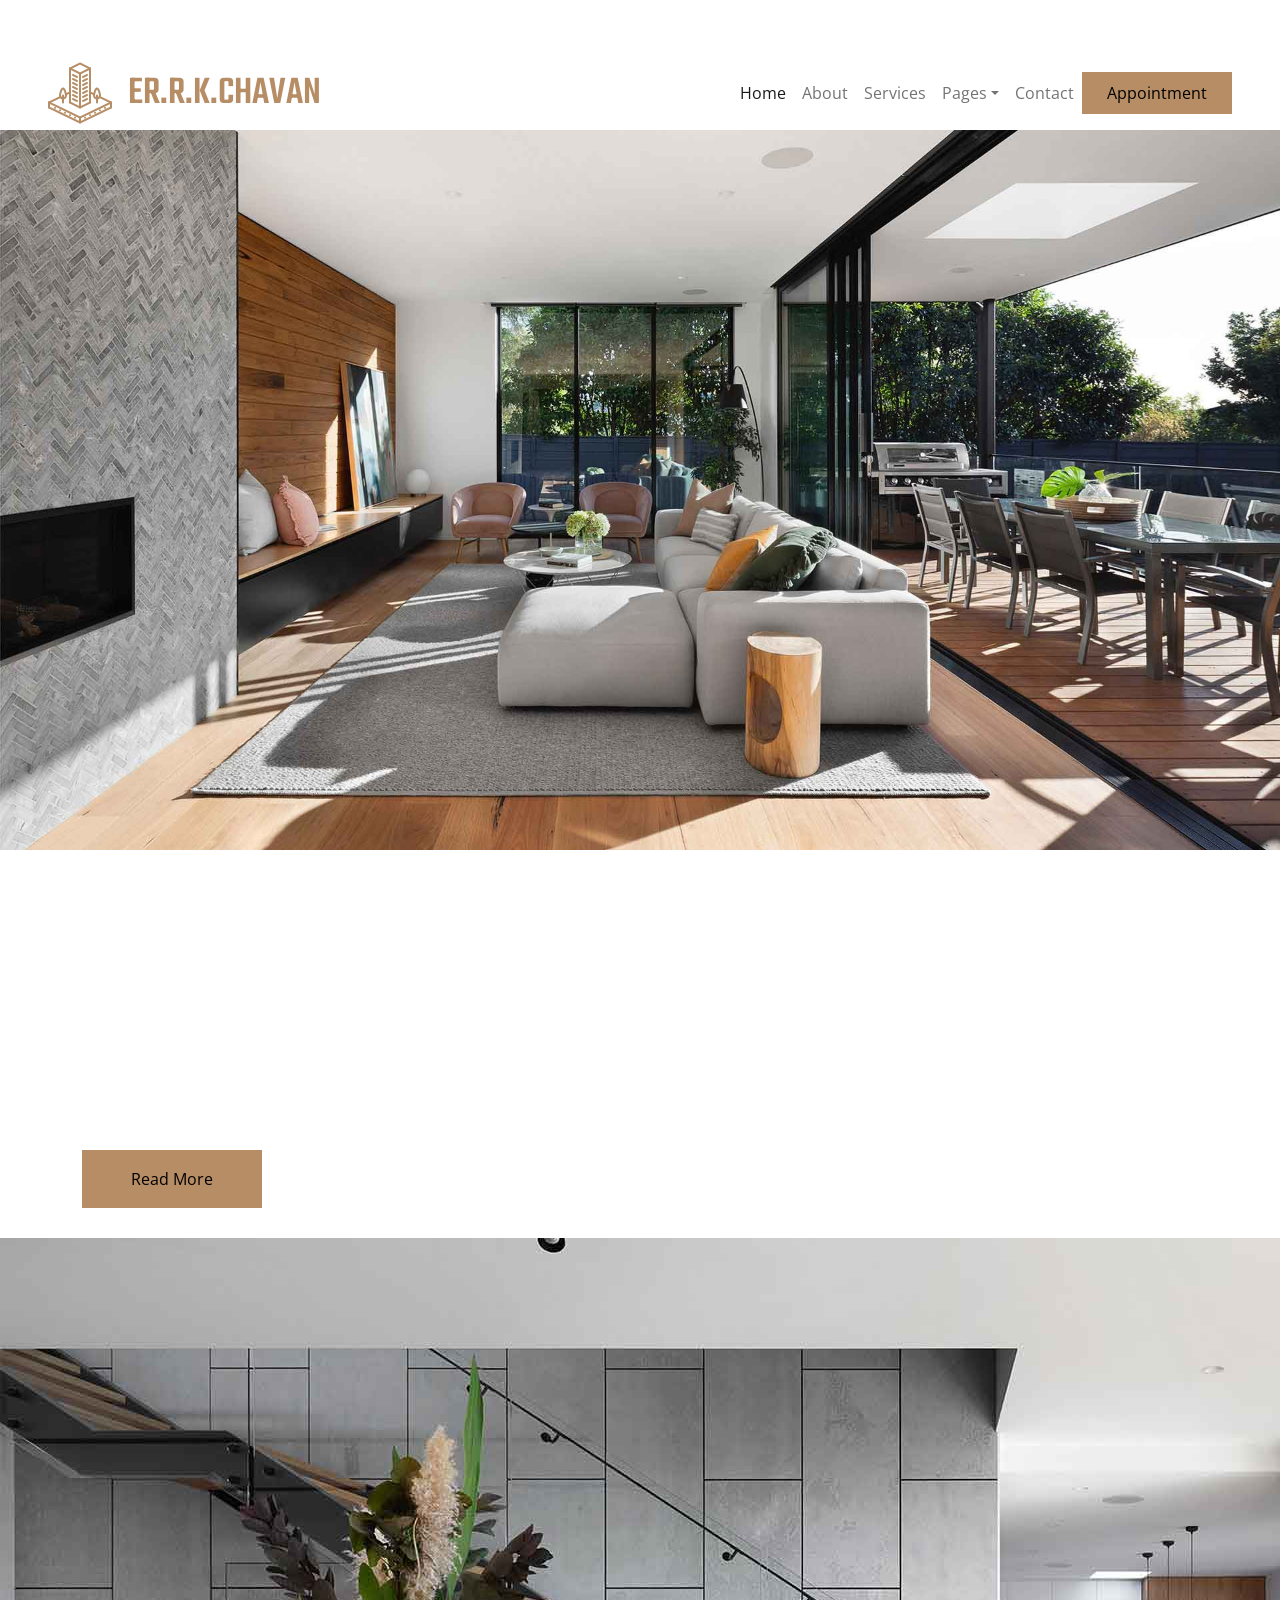
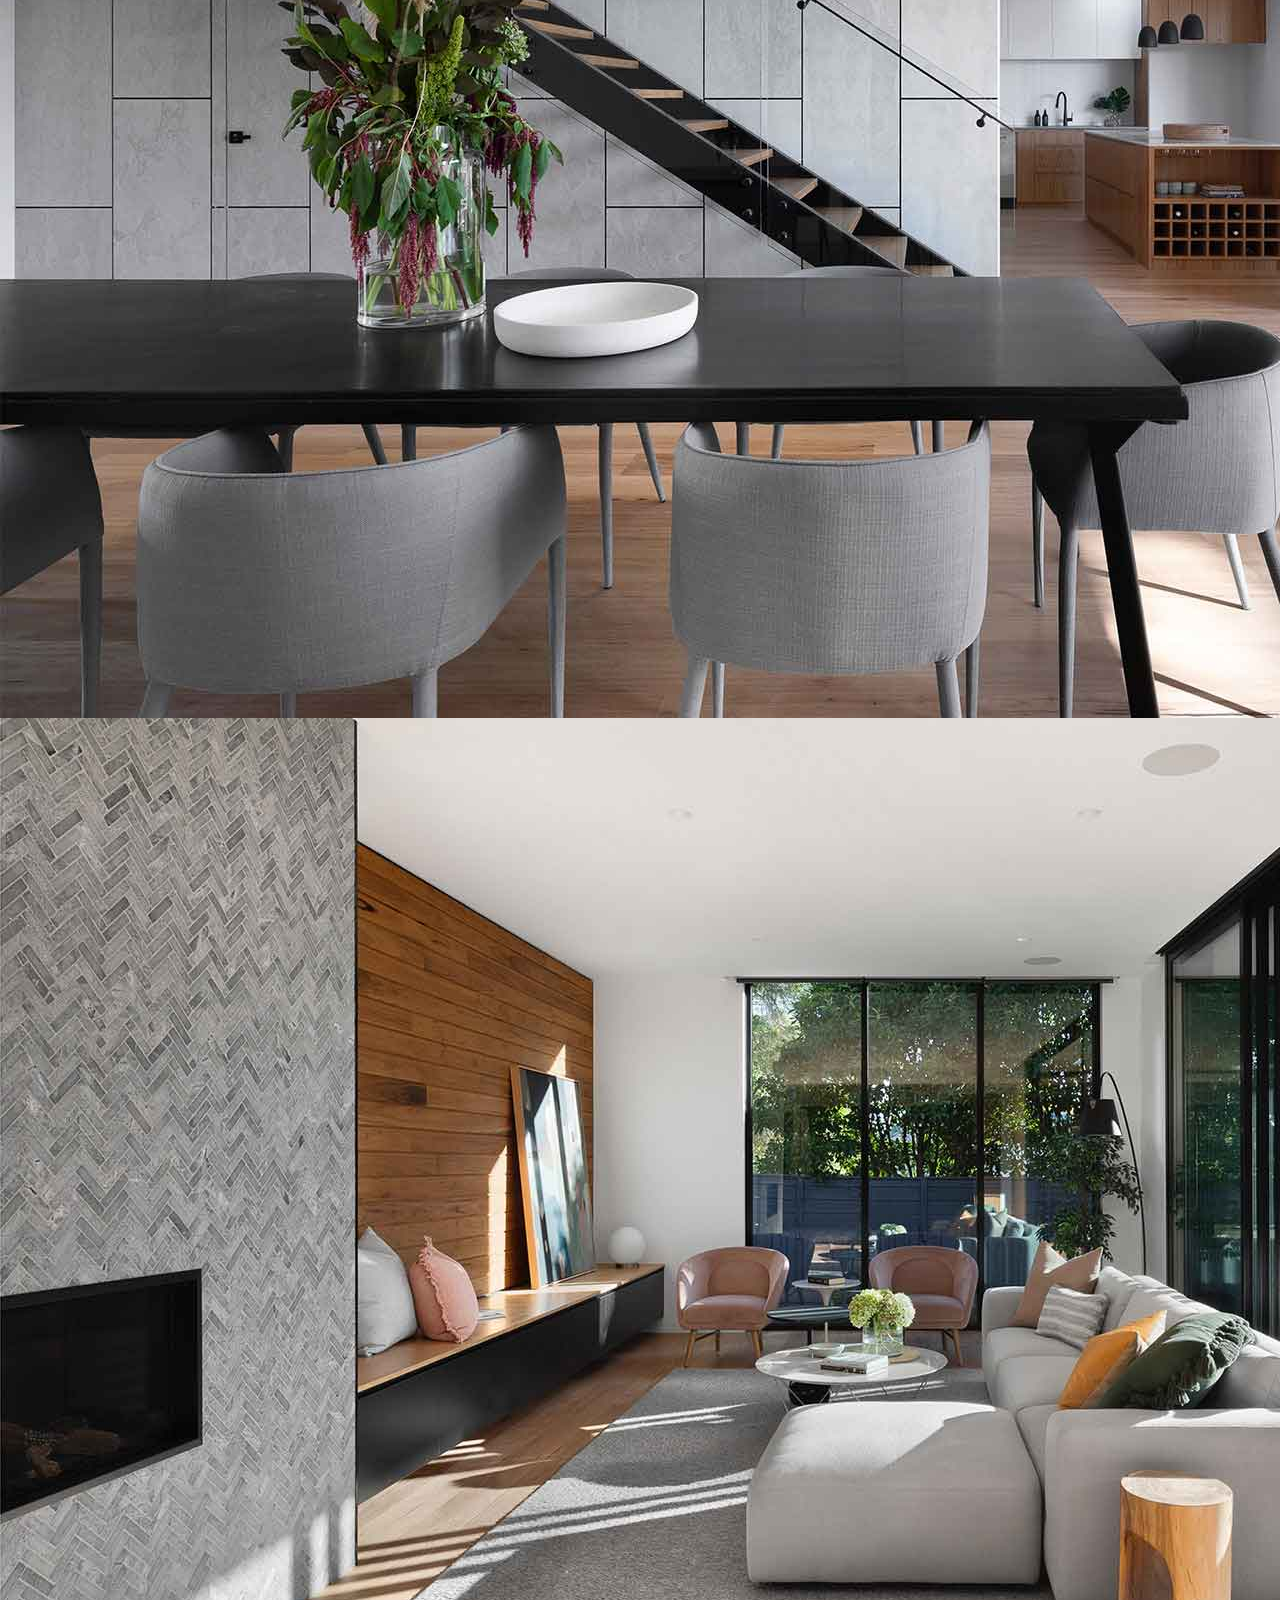
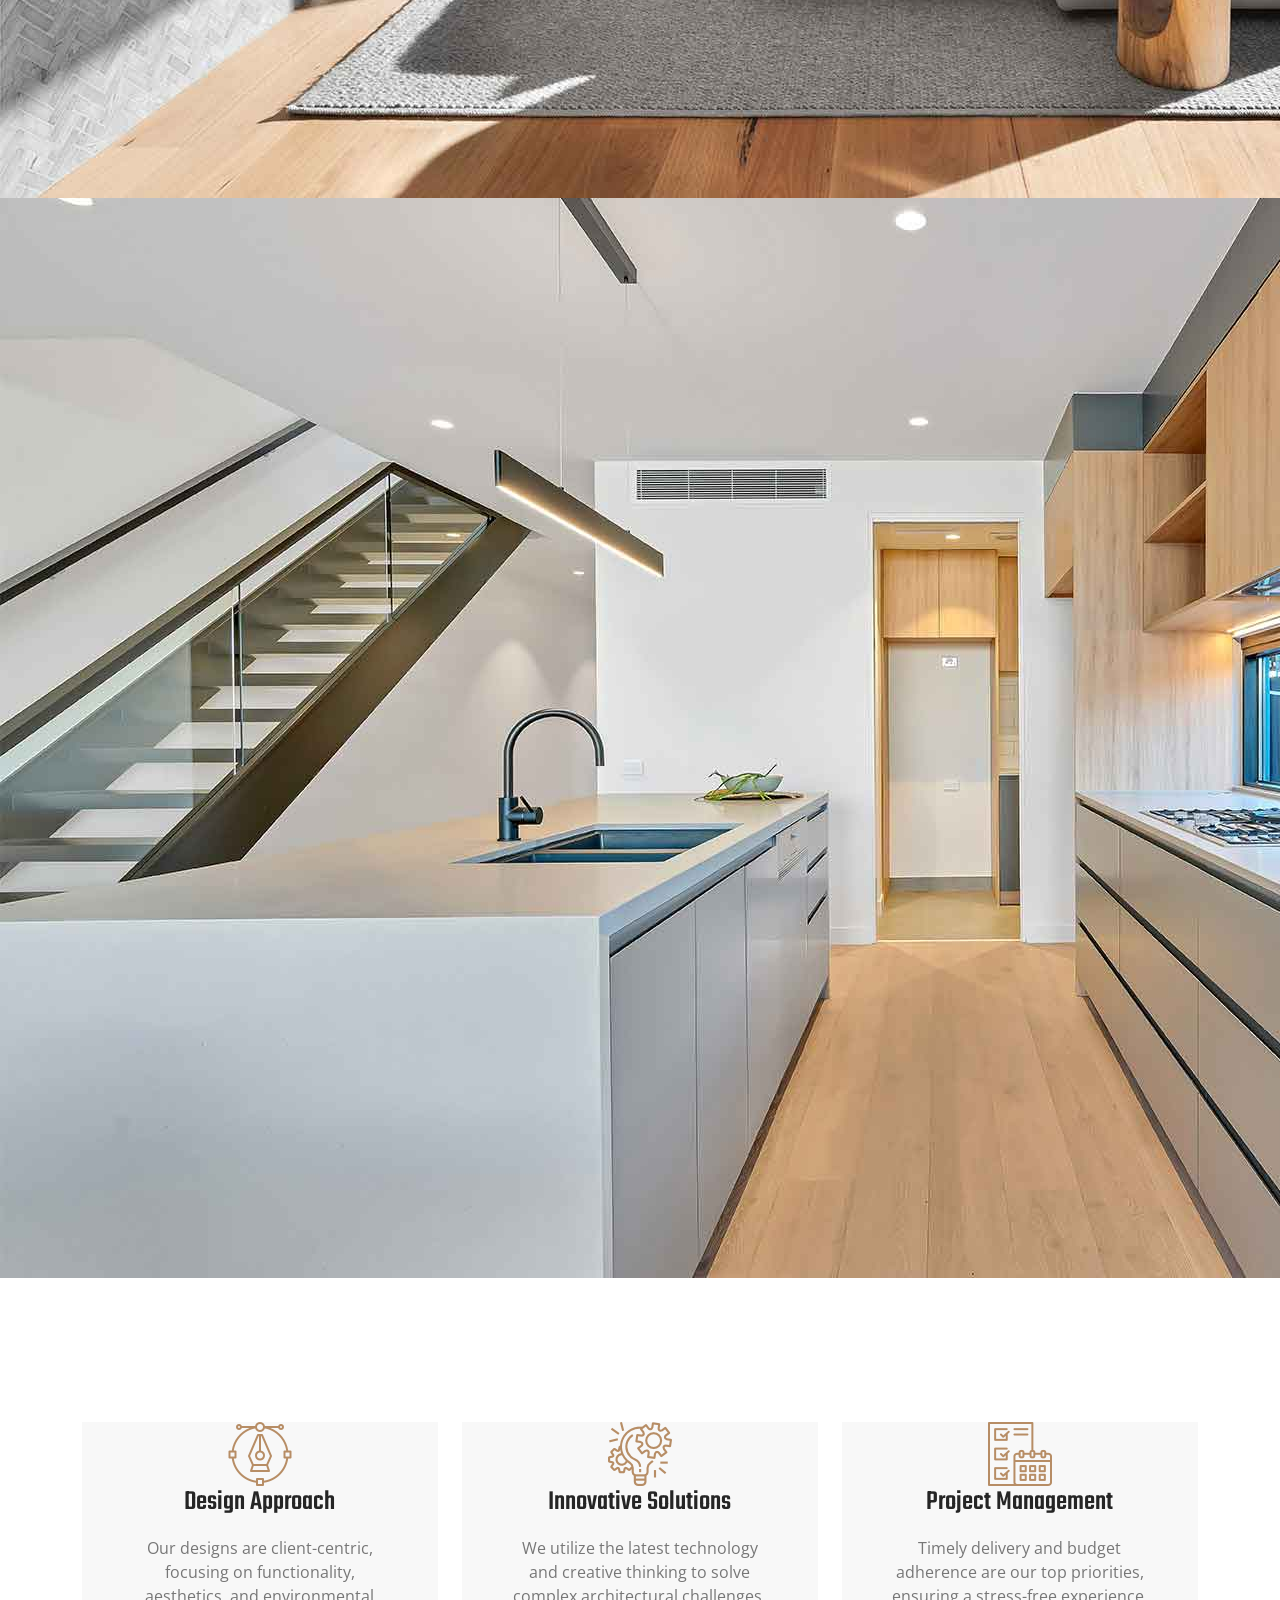
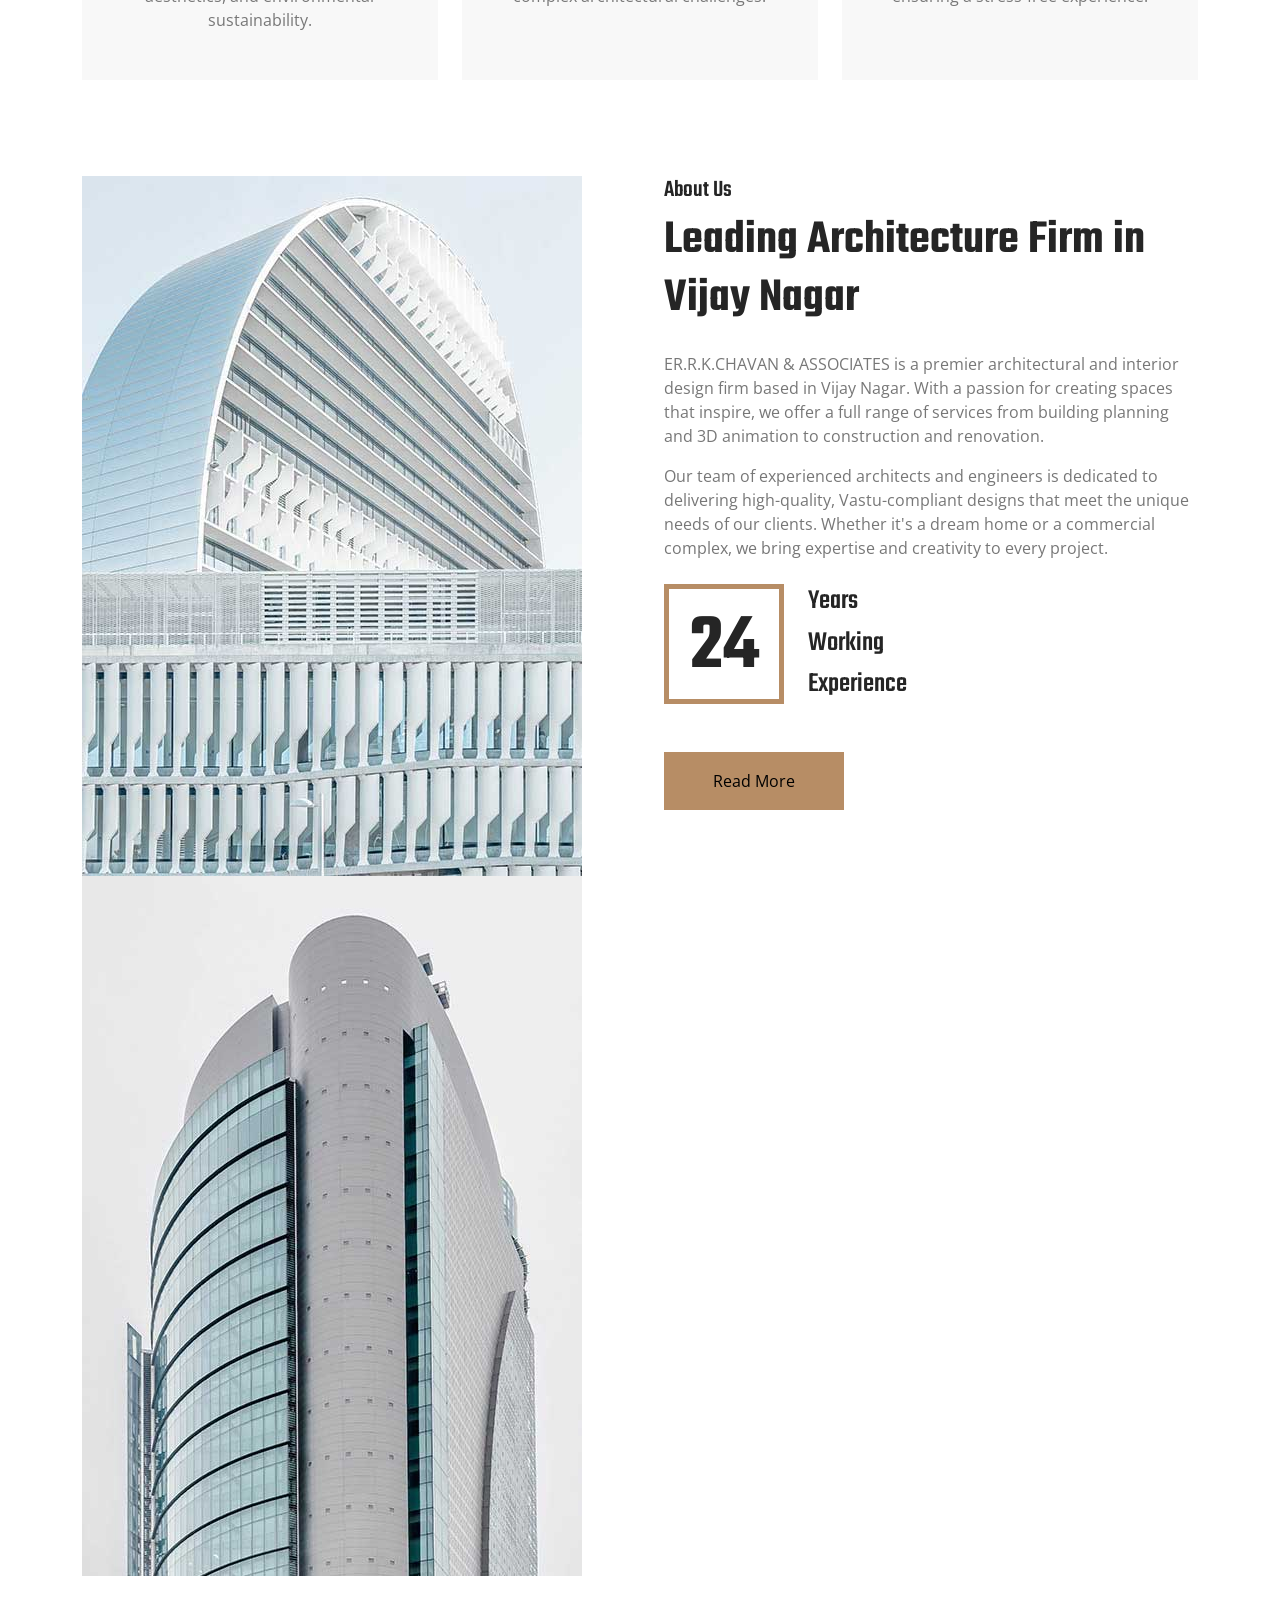
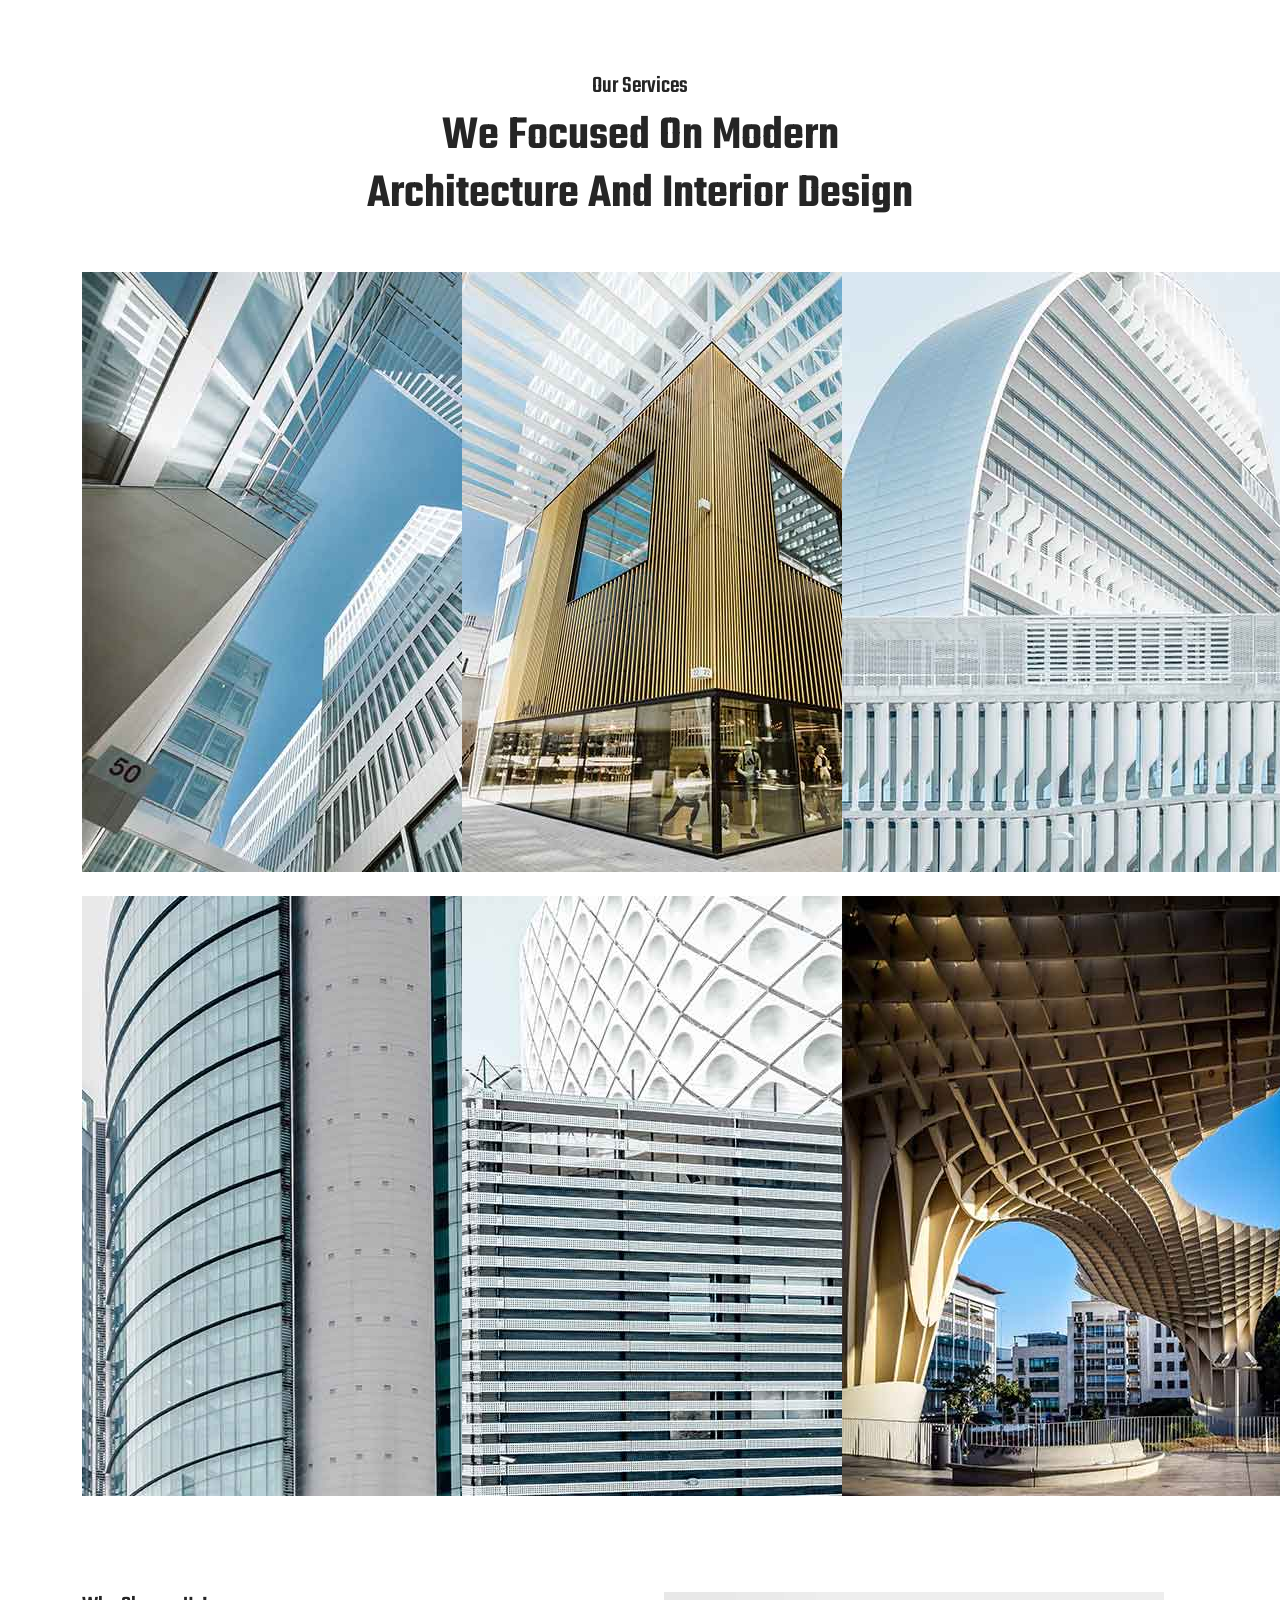
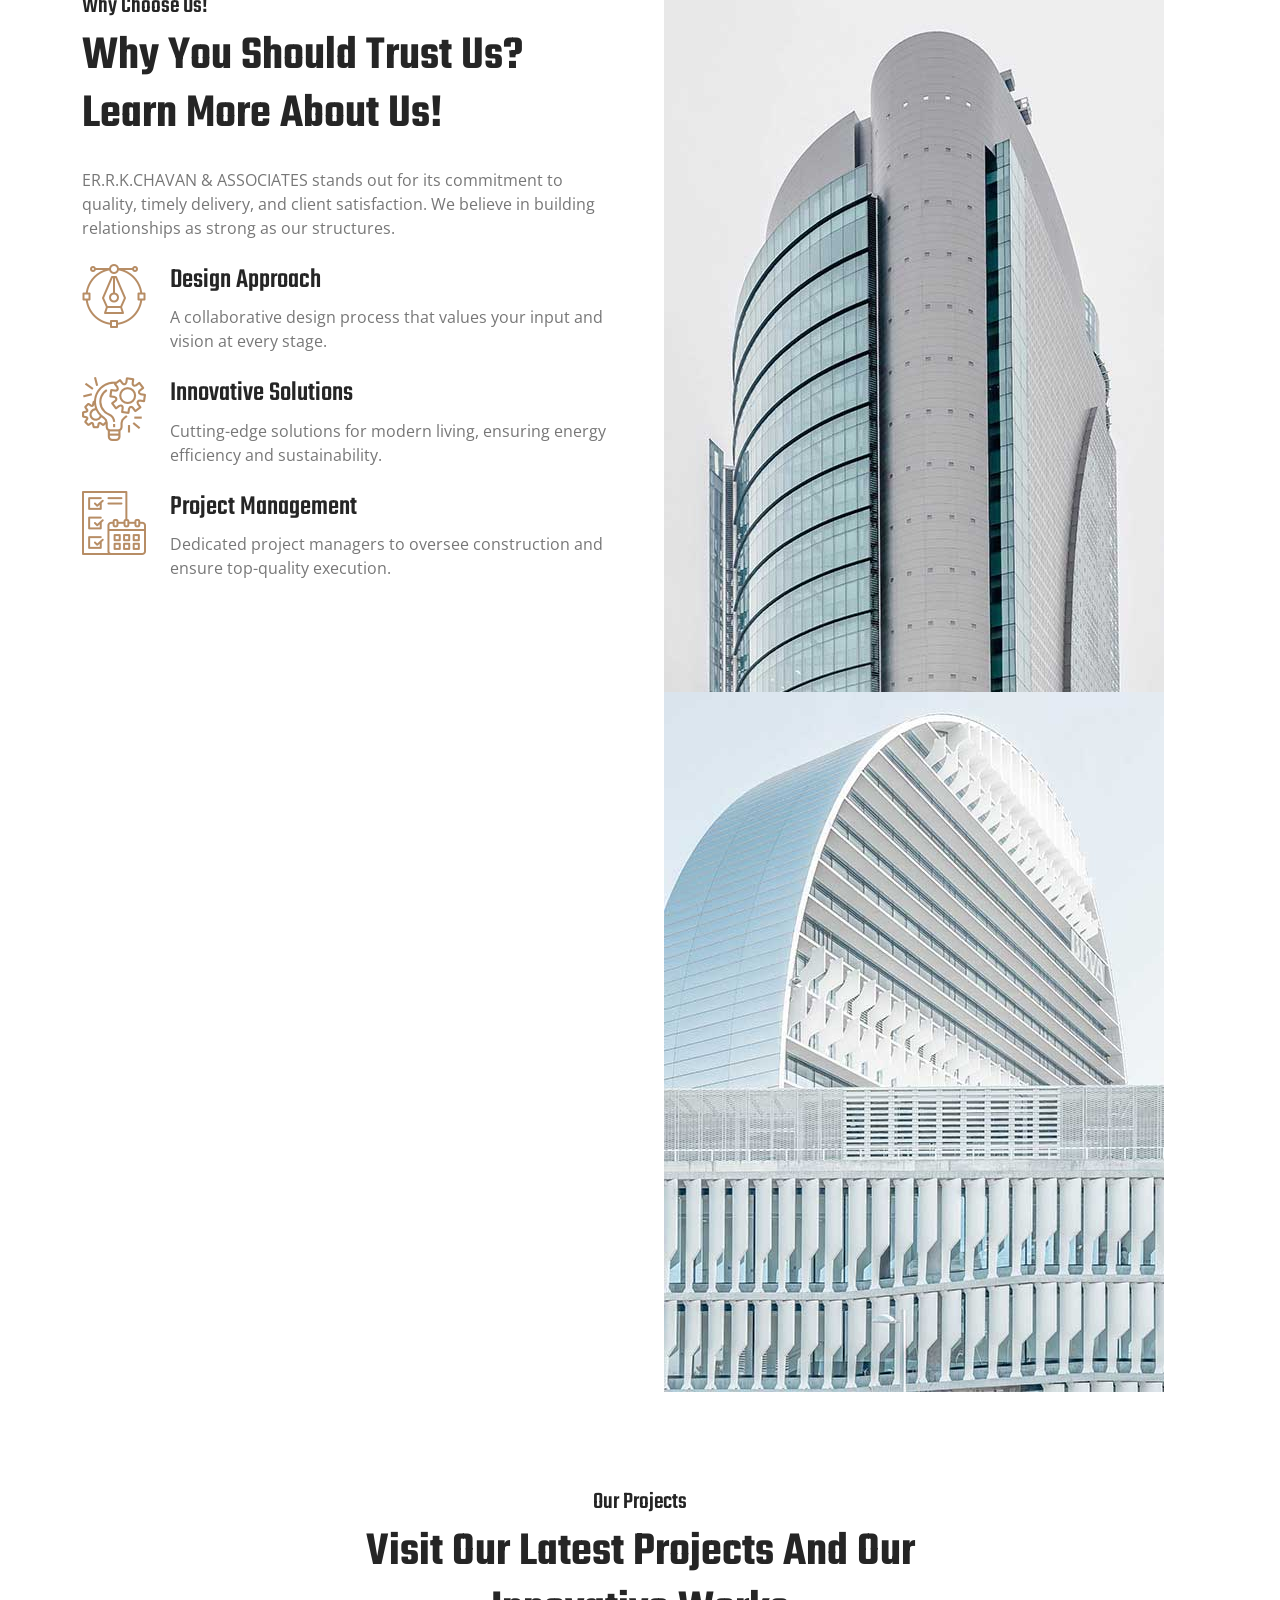
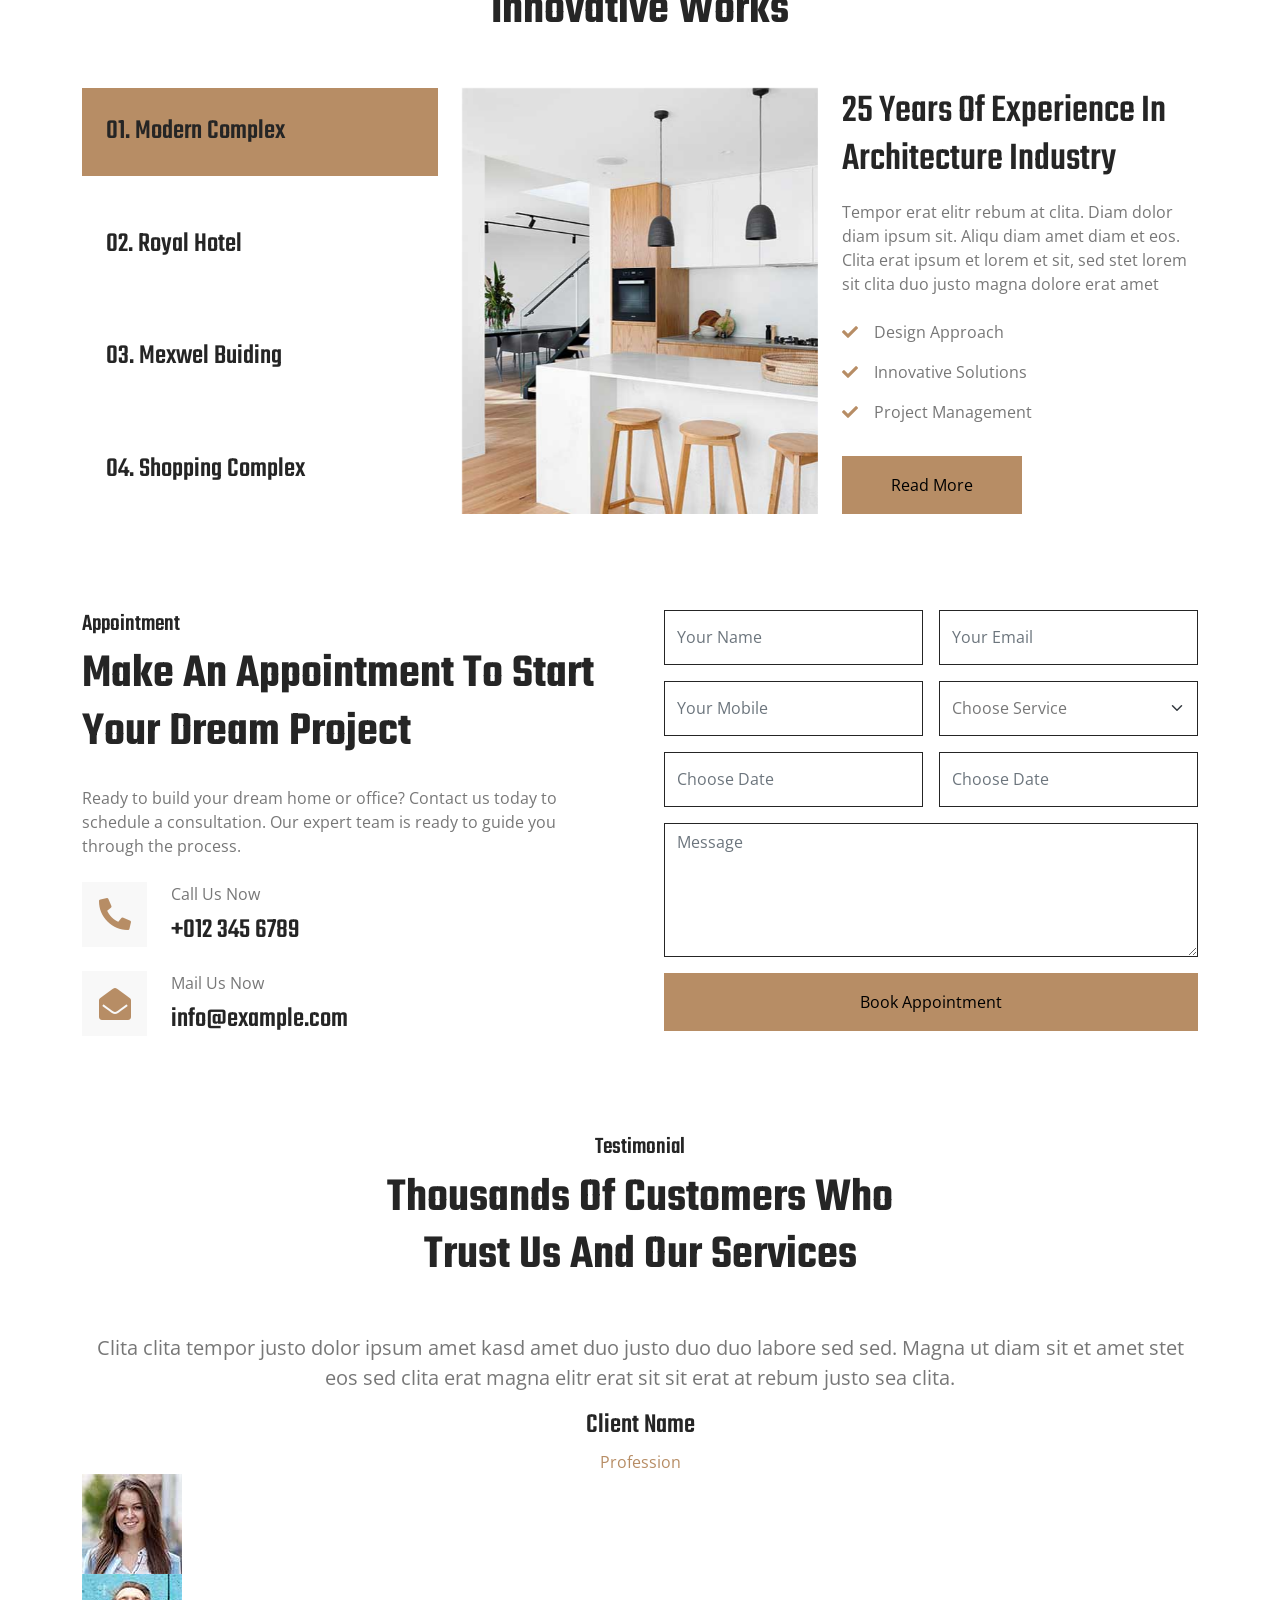
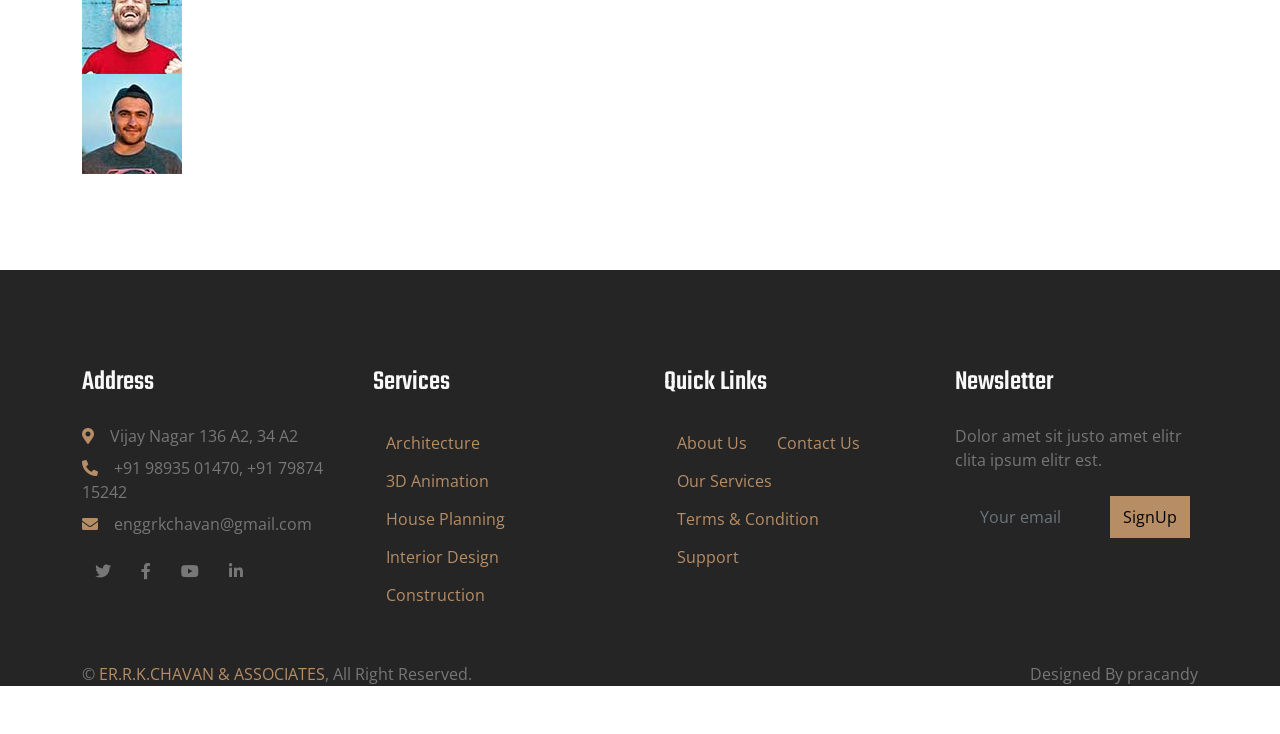
==== commit 7c1830a9: "Update footer credits: Remove HTML Codex/ThemeWagon, Add pracandy" ====
--- a/index.html
+++ b/index.html
@@ -676,13 +676,11 @@
             <div class="container">
                 <div class="row">
                     <div class="col-md-6 text-center text-md-start mb-3 mb-md-0">
-                        &copy; <a href="#">Your Site Name</a>, All Right Reserved.
+                        &copy; <a href="#">ER.R.K.CHAVAN & ASSOCIATES</a>, All Right Reserved.
                     </div>
                     <div class="col-md-6 text-center text-md-end">
                         <!--/*** This template is free as long as you keep the footer author’s credit link/attribution link/backlink. If you'd like to use the template without the footer author’s credit link/attribution link/backlink, you can purchase the Credit Removal License from "https://htmlcodex.com/credit-removal". Thank you for your support. ***/-->
-                        Designed By <a href="https://htmlcodex.com">HTML Codex</a>
-                        <br> Distributed By: <a class="border-bottom" href="https://themewagon.com"
-                            target="_blank">ThemeWagon</a>
+                        Designed By pracandy
                     </div>
                 </div>
             </div>
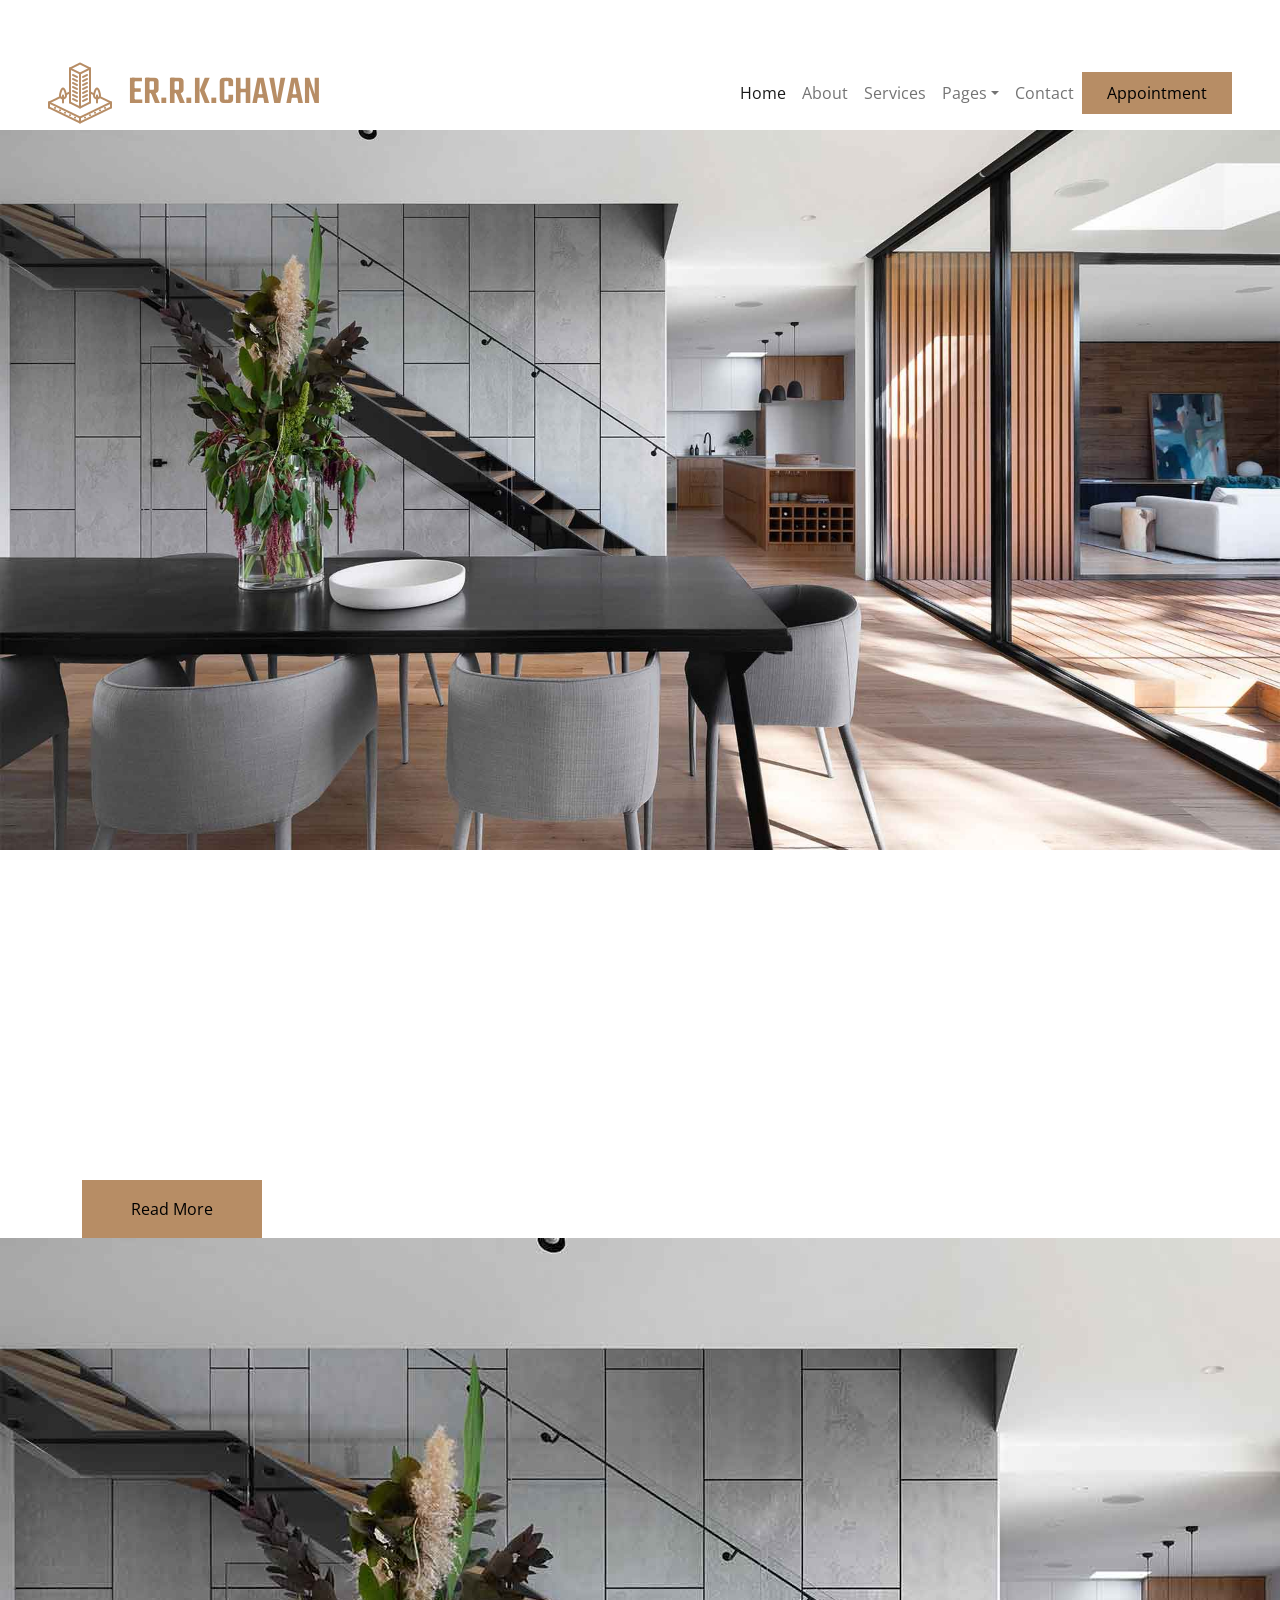
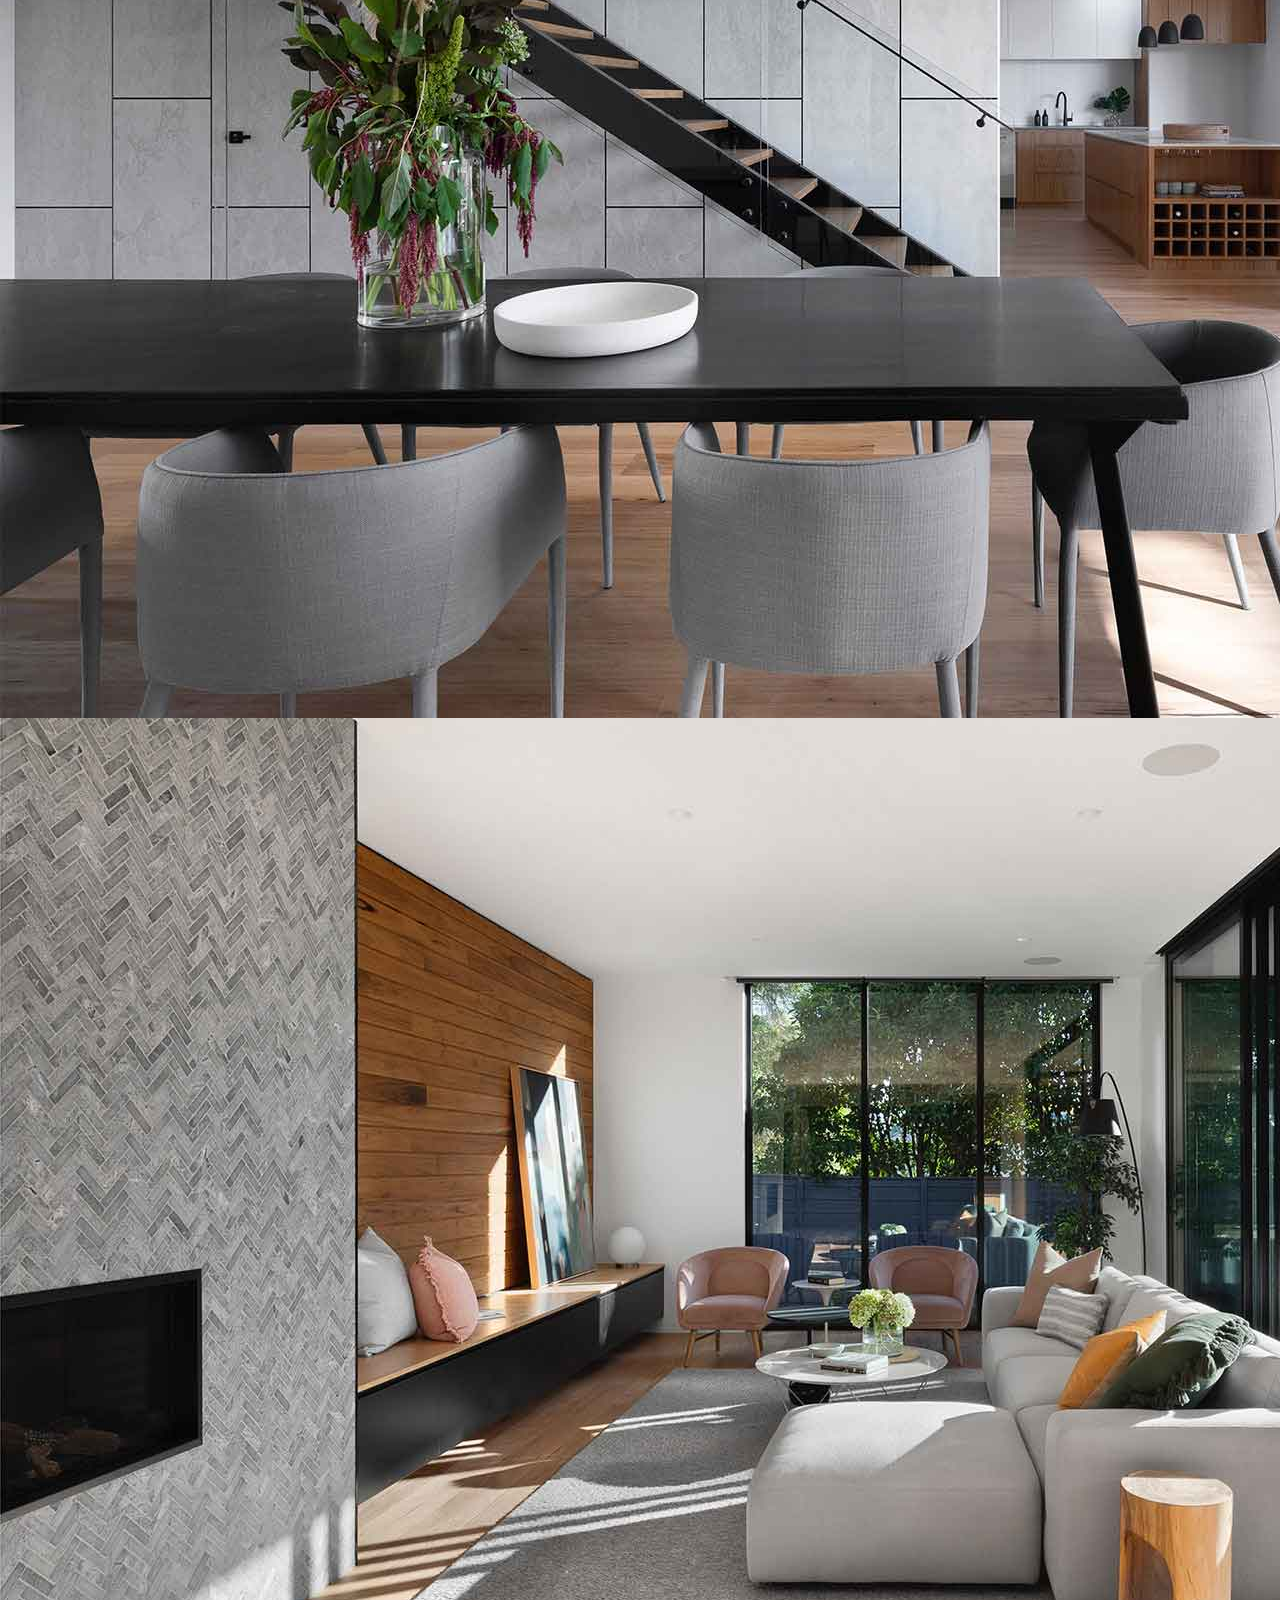
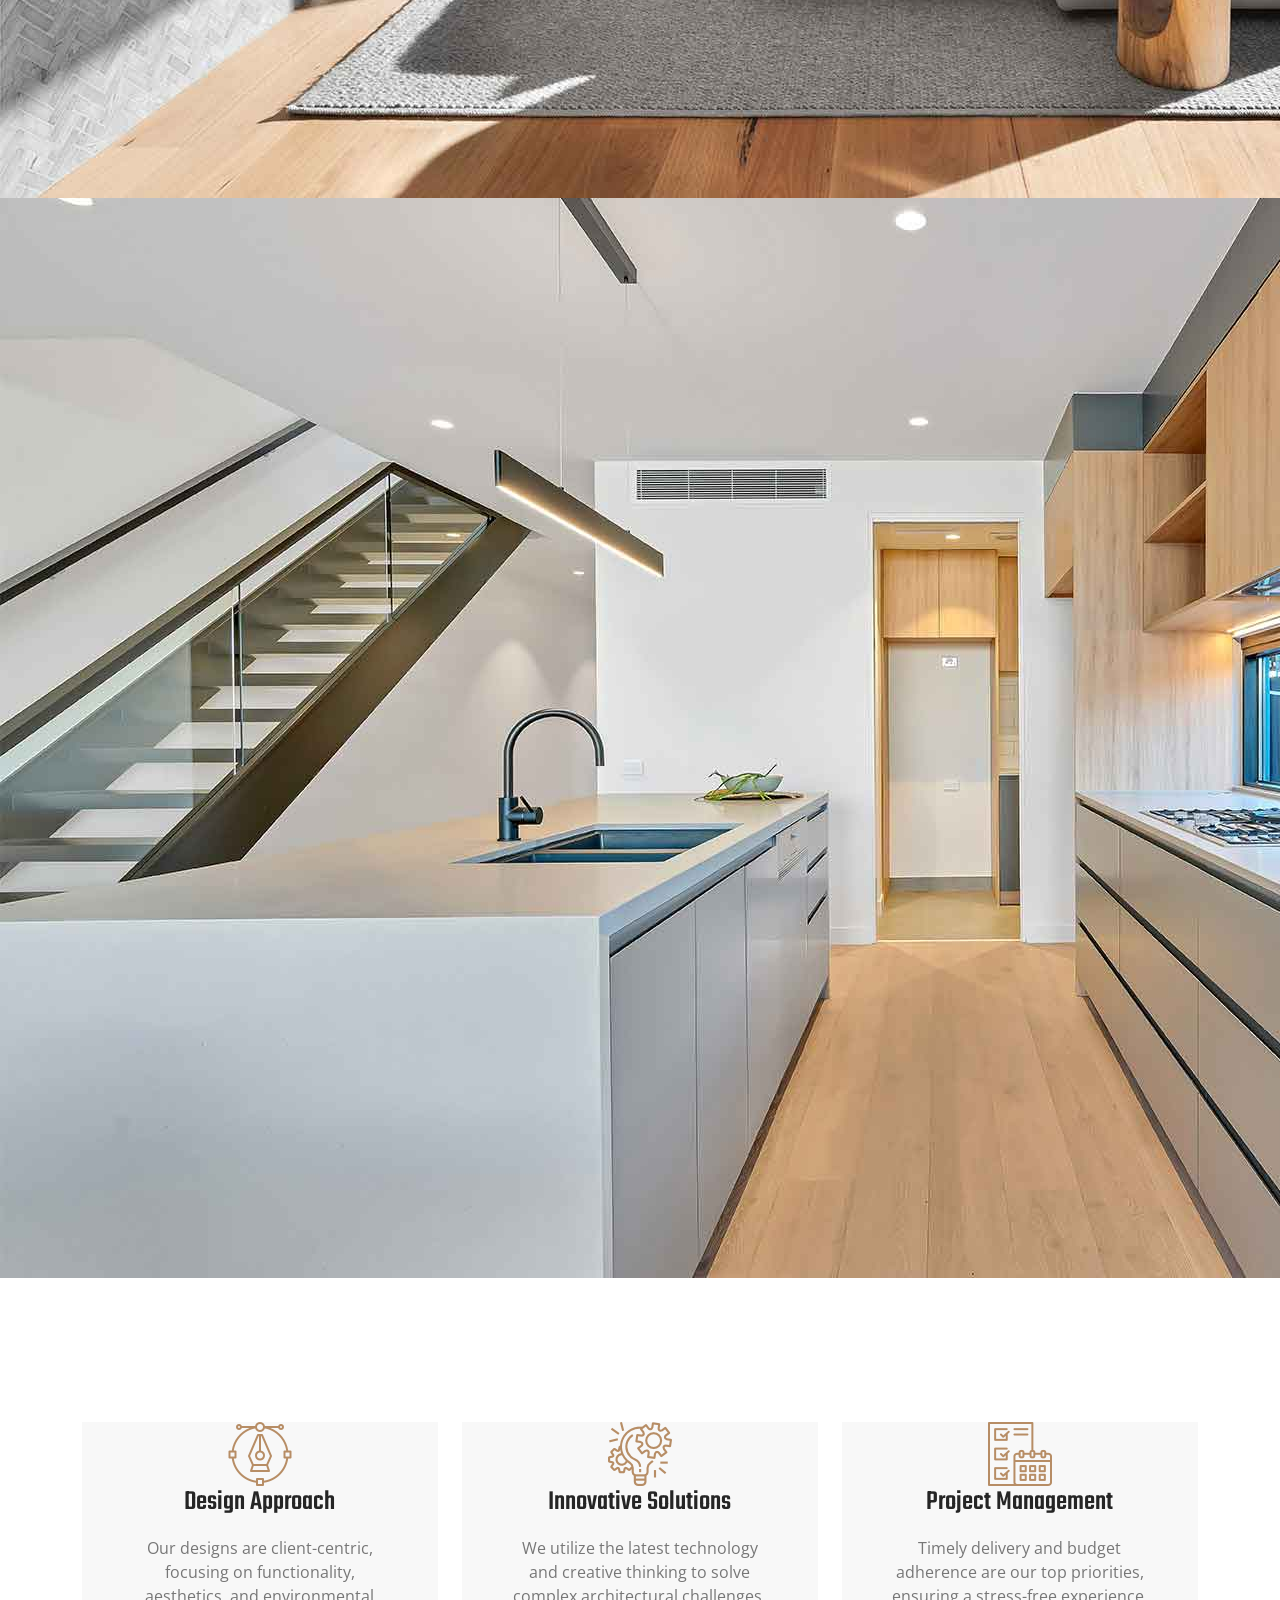
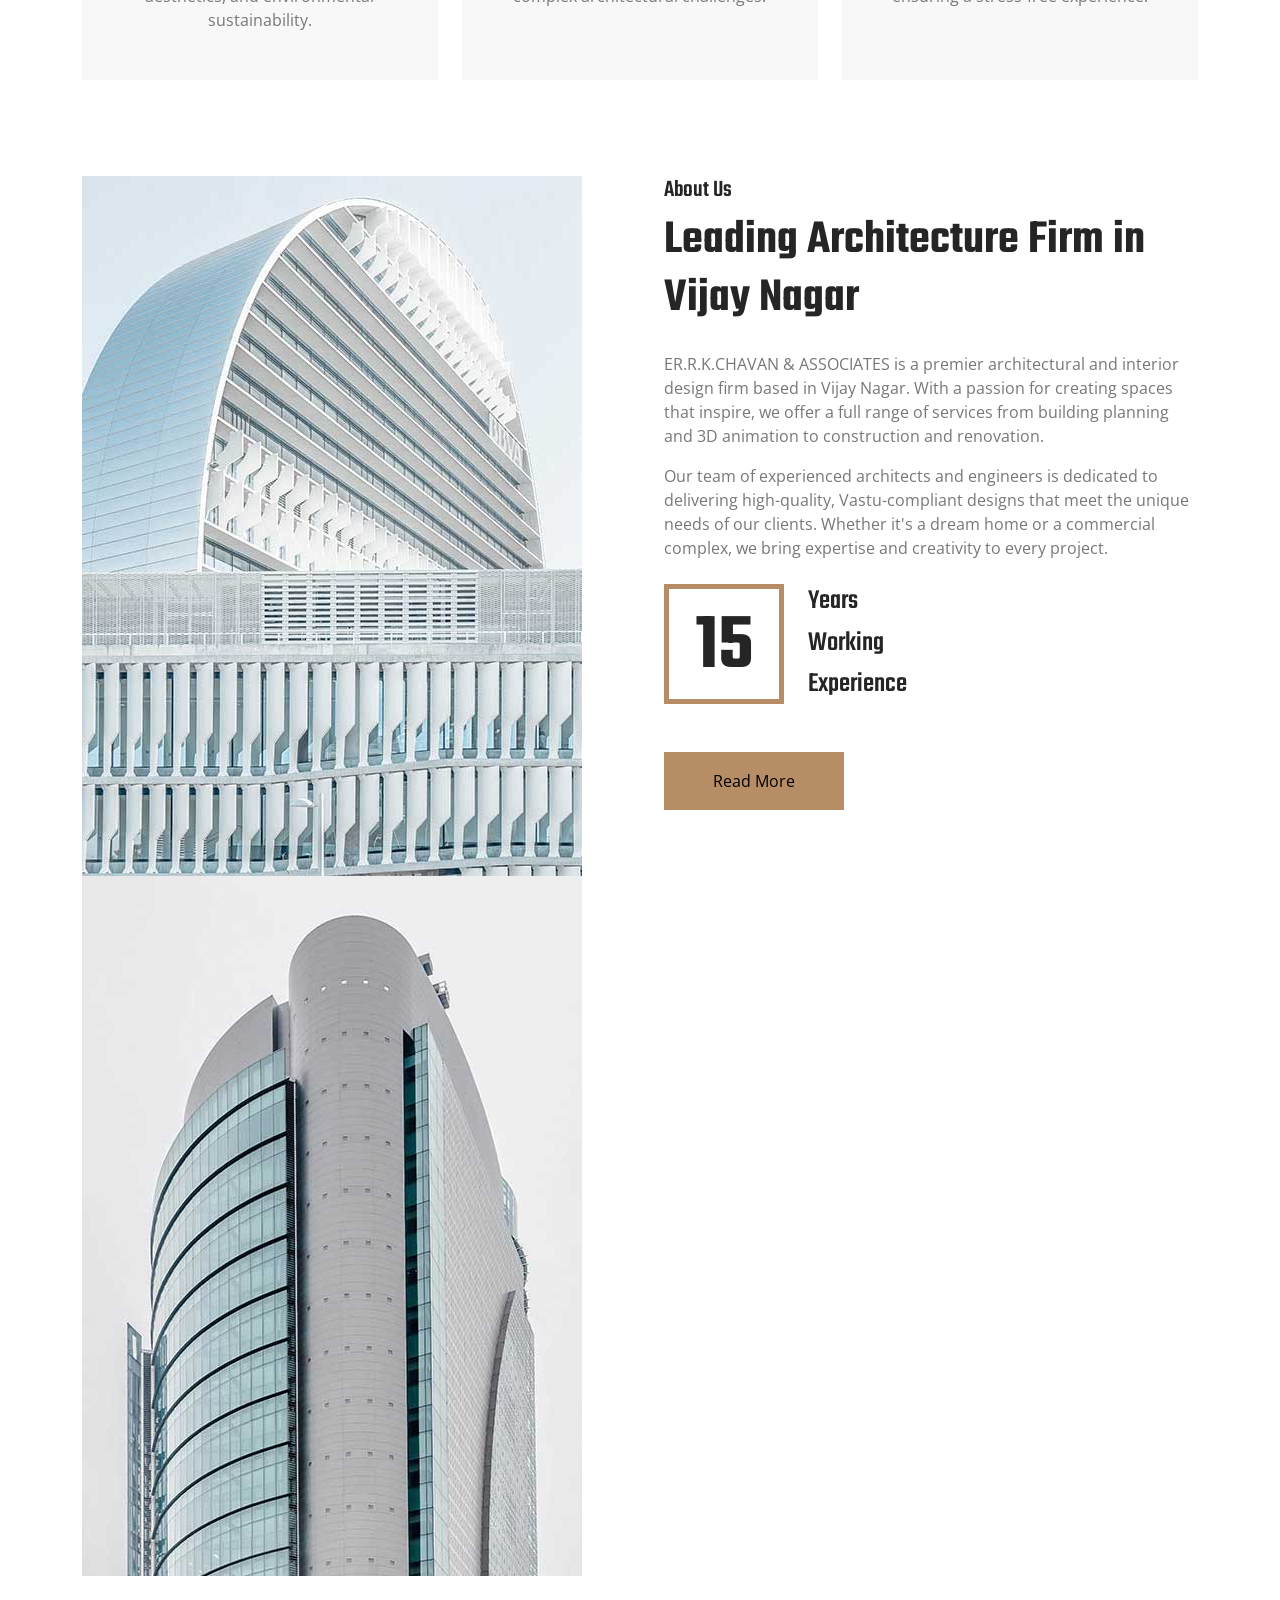
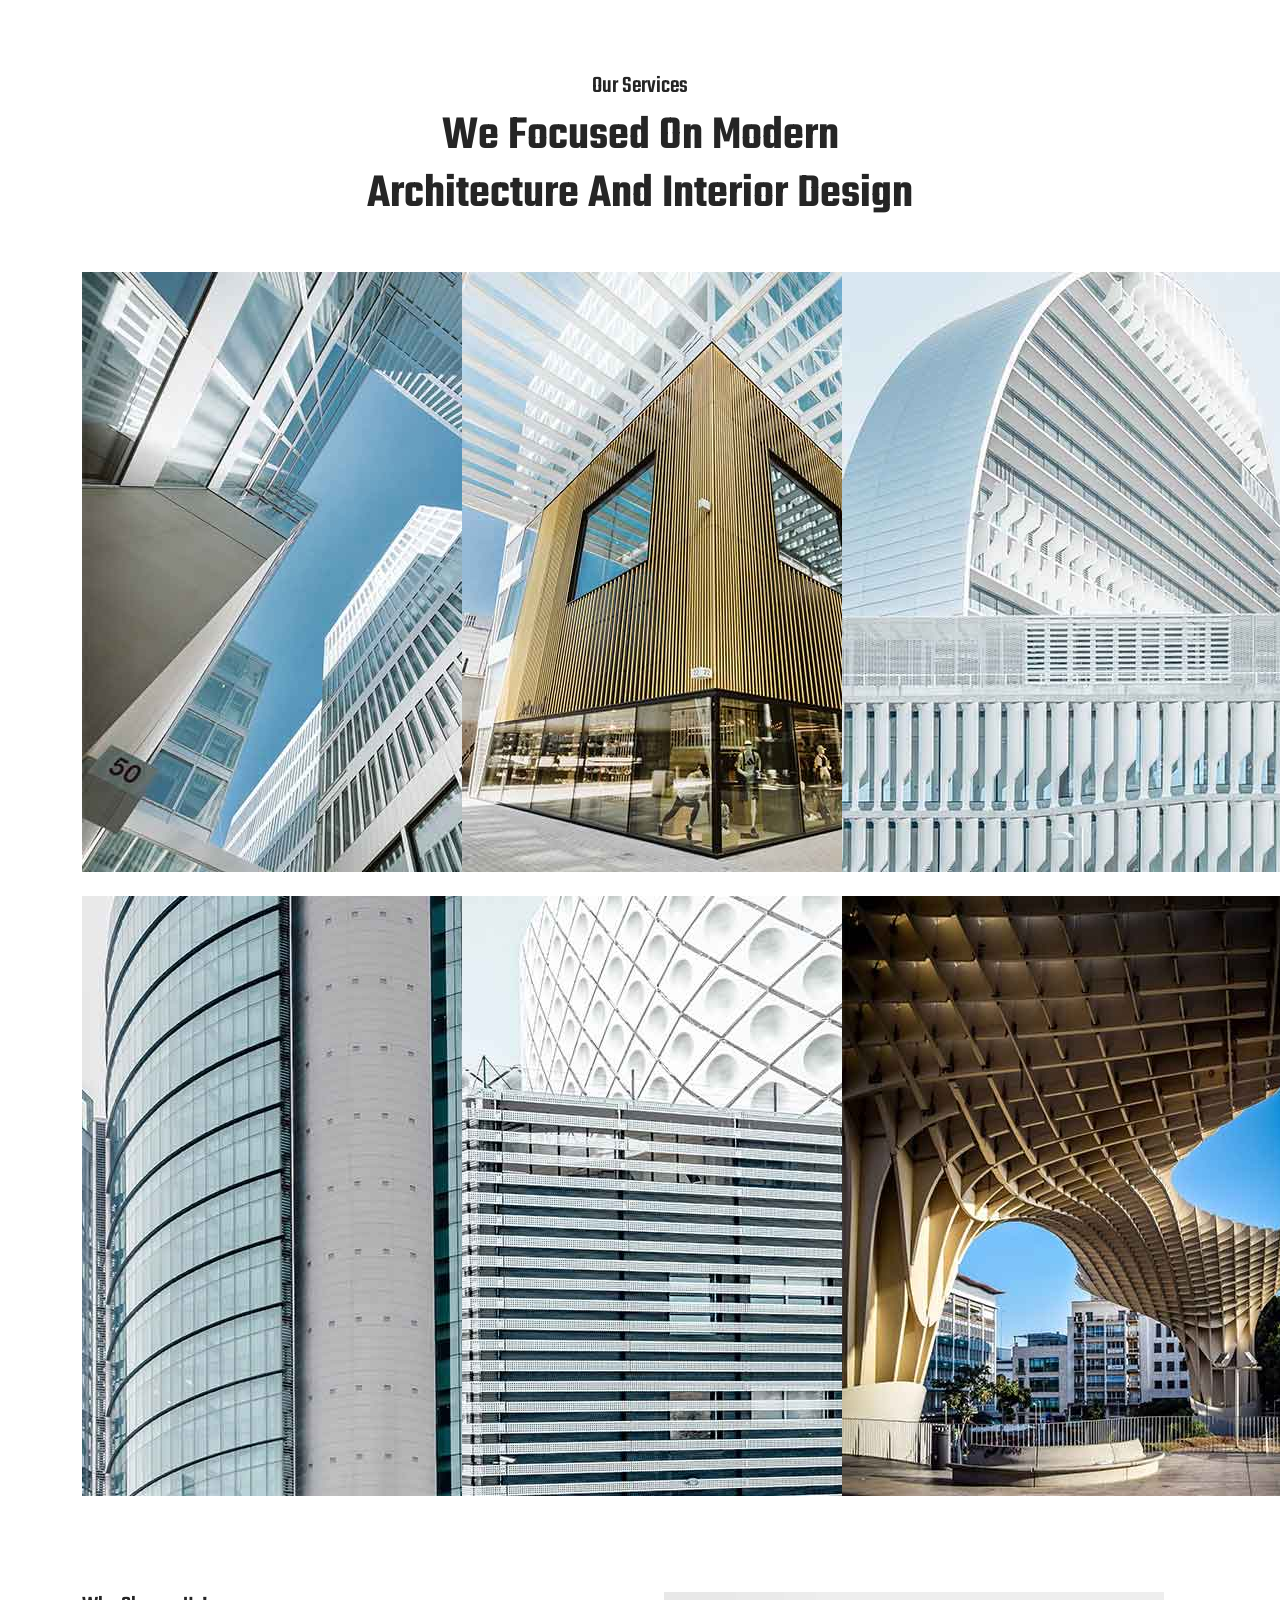
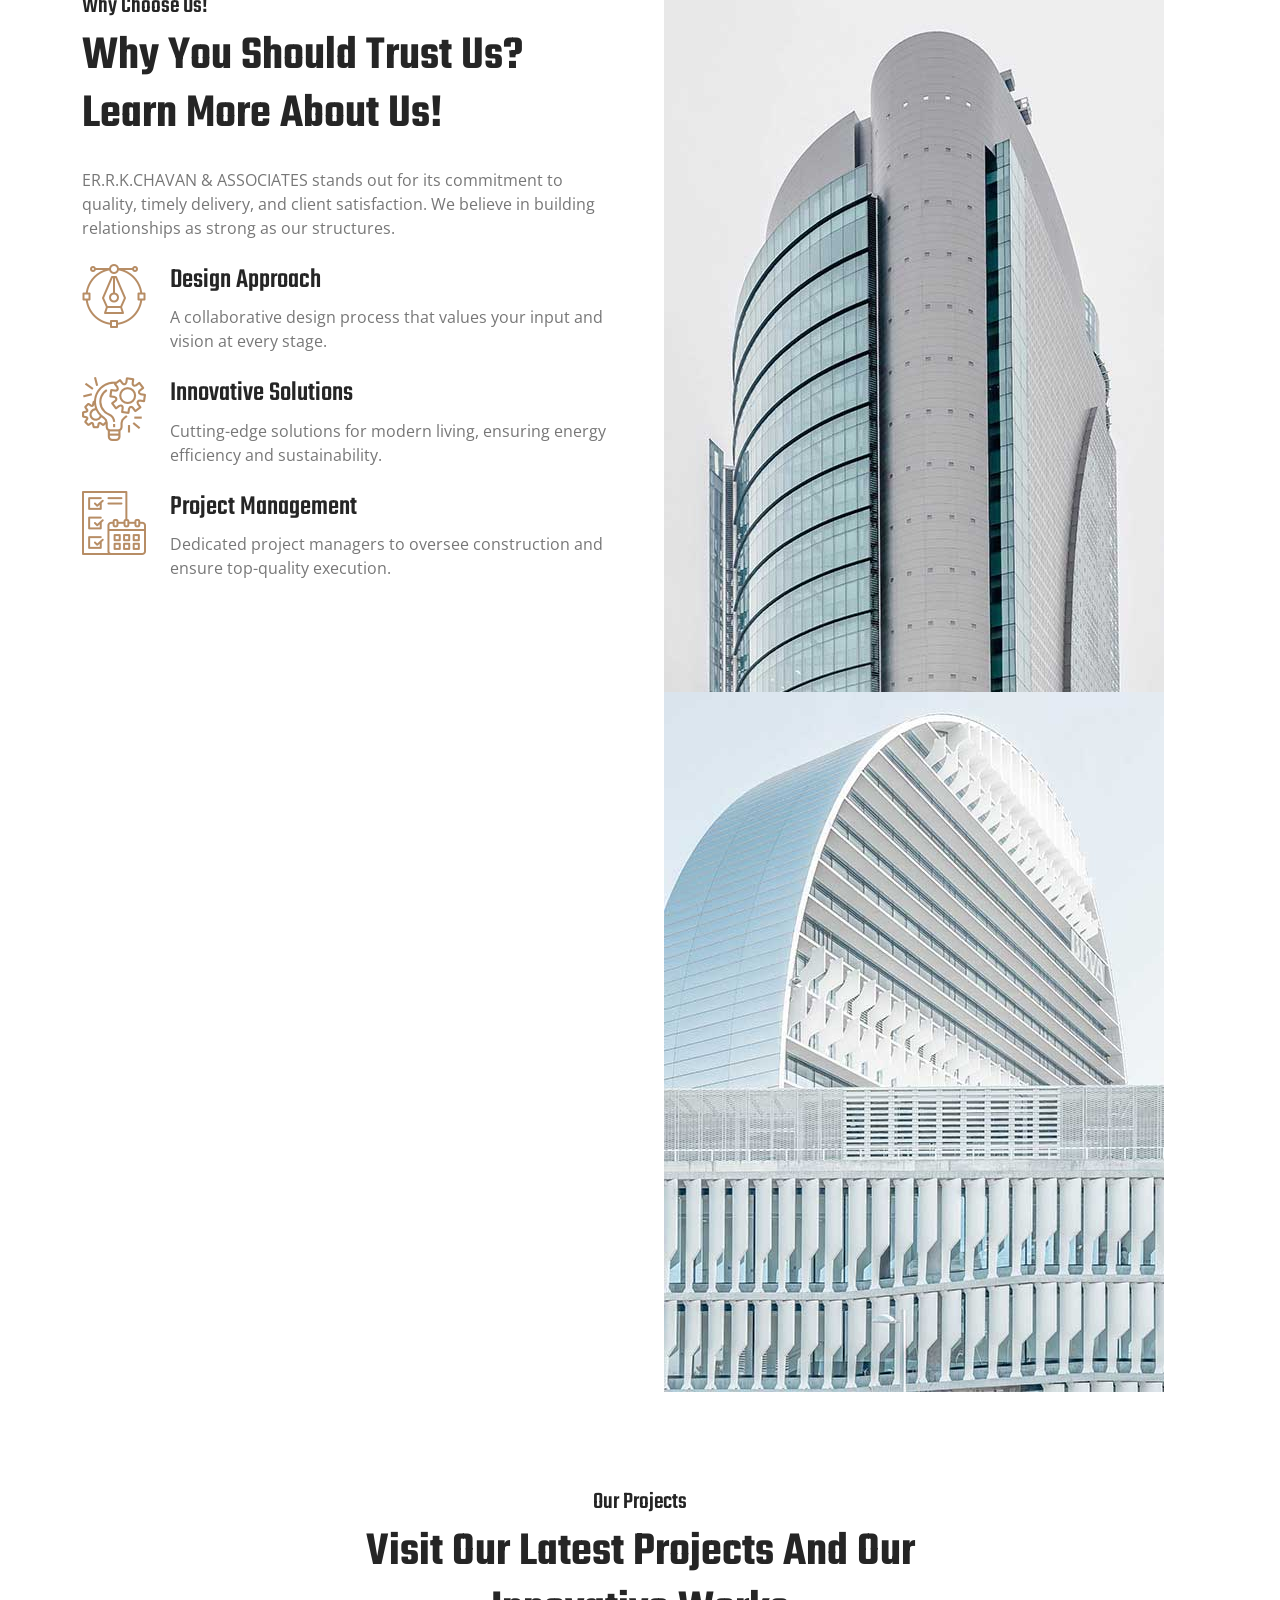
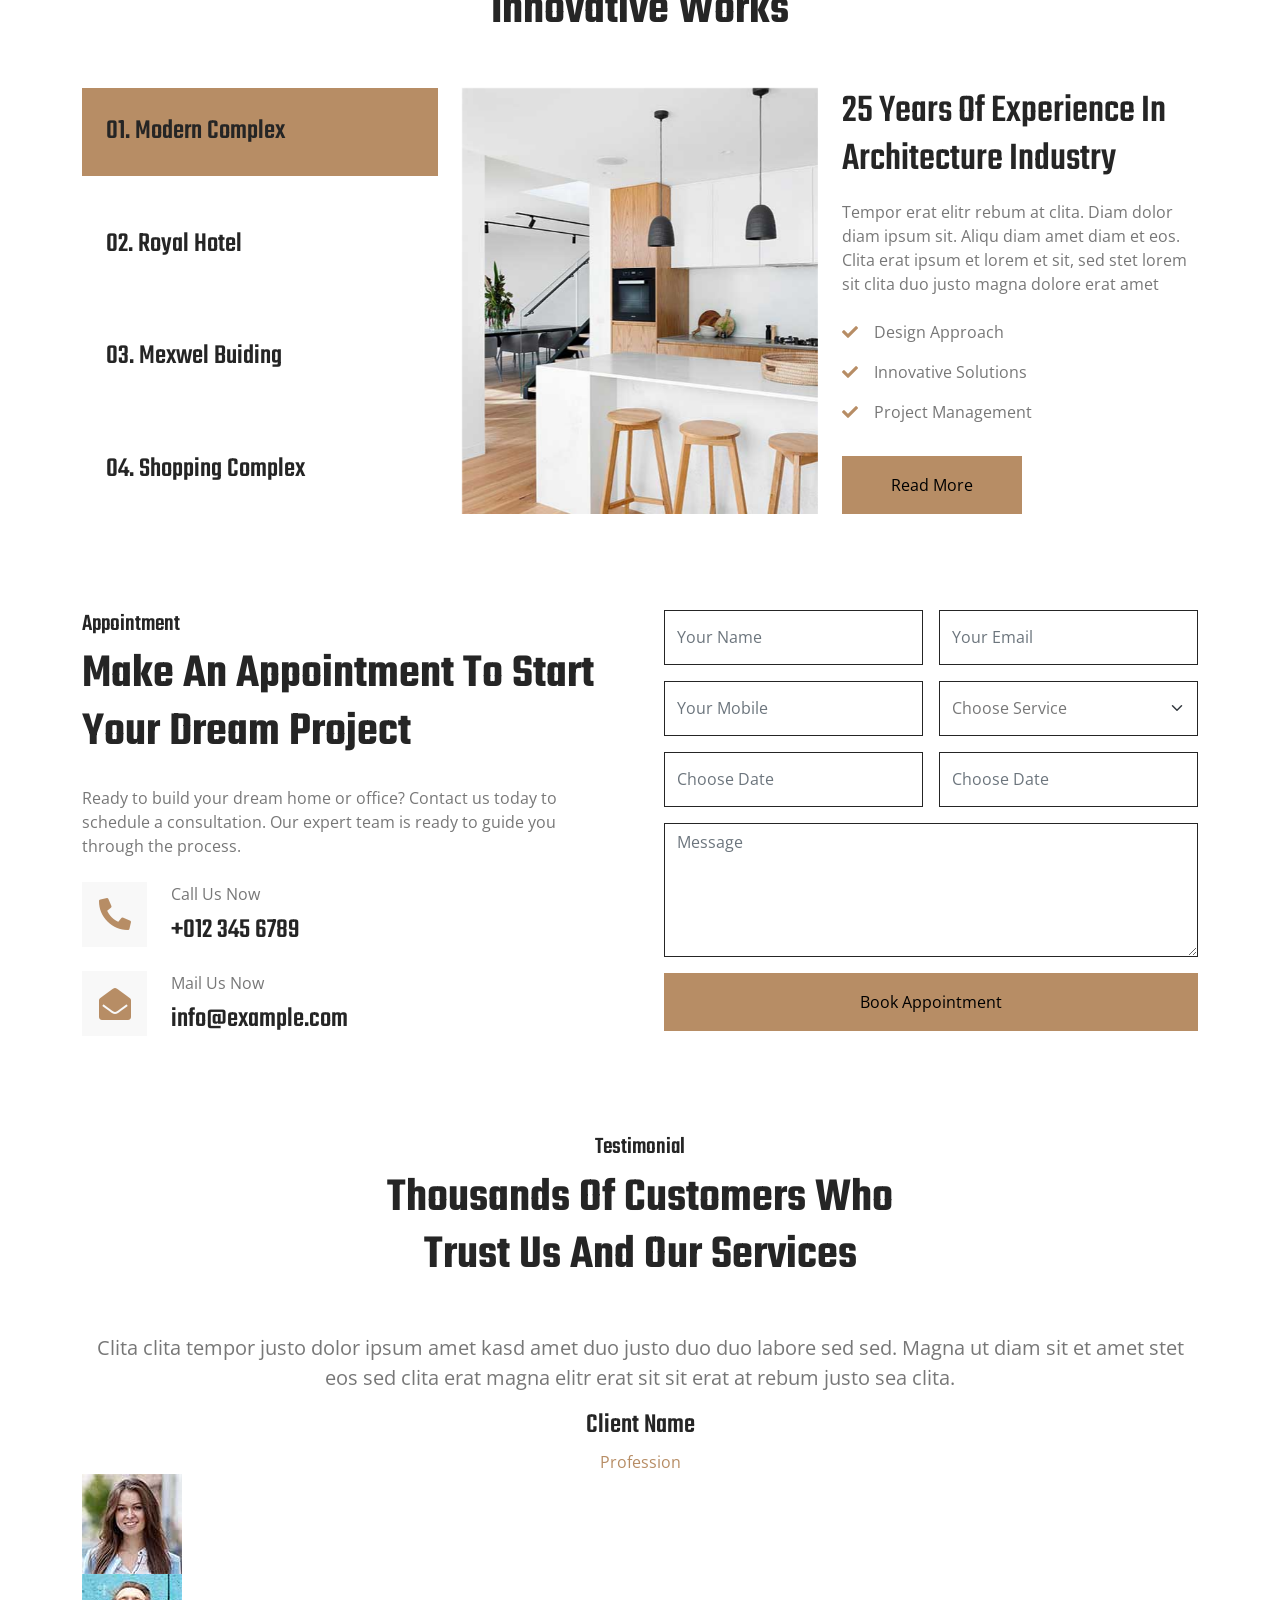
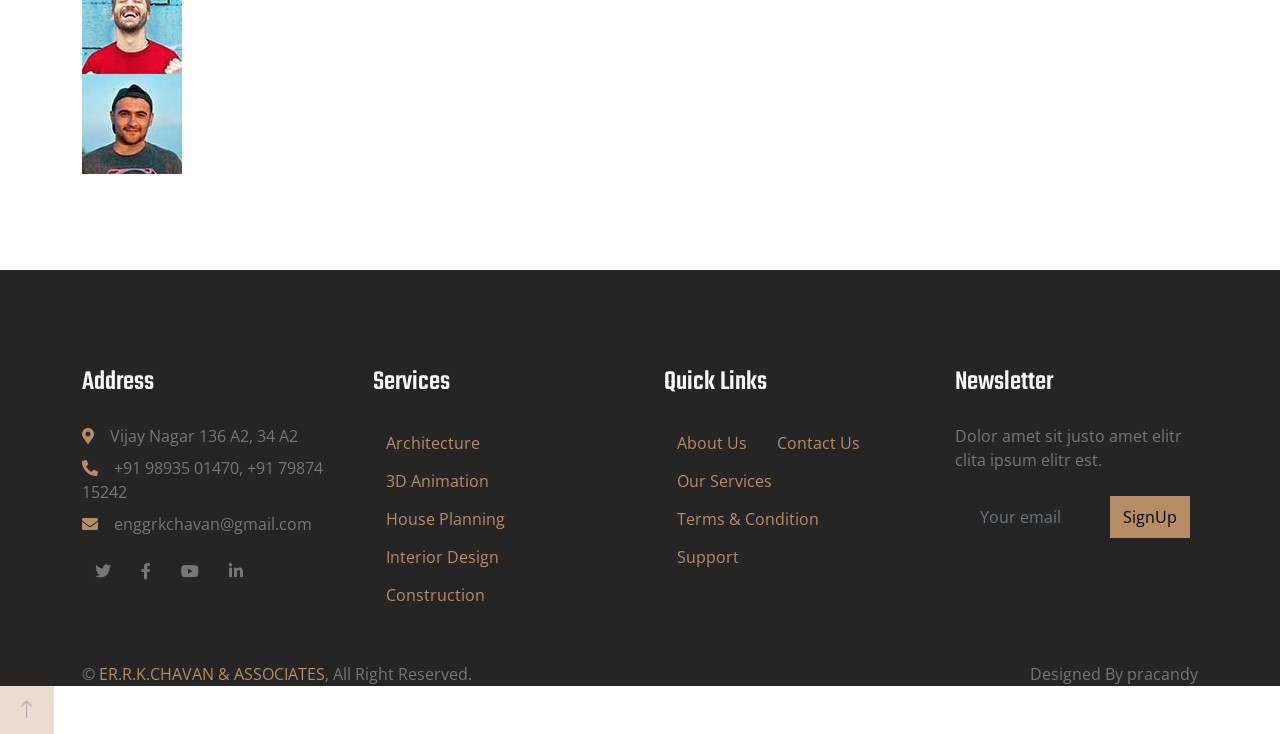
==== commit 5d0e9fec: "Remove license comments and ensure footer credits are updated to pracandy" ====
--- a/index.html
+++ b/index.html
@@ -679,7 +679,6 @@
                         &copy; <a href="#">ER.R.K.CHAVAN & ASSOCIATES</a>, All Right Reserved.
                     </div>
                     <div class="col-md-6 text-center text-md-end">
-                        <!--/*** This template is free as long as you keep the footer author’s credit link/attribution link/backlink. If you'd like to use the template without the footer author’s credit link/attribution link/backlink, you can purchase the Credit Removal License from "https://htmlcodex.com/credit-removal". Thank you for your support. ***/-->
                         Designed By pracandy
                     </div>
                 </div>
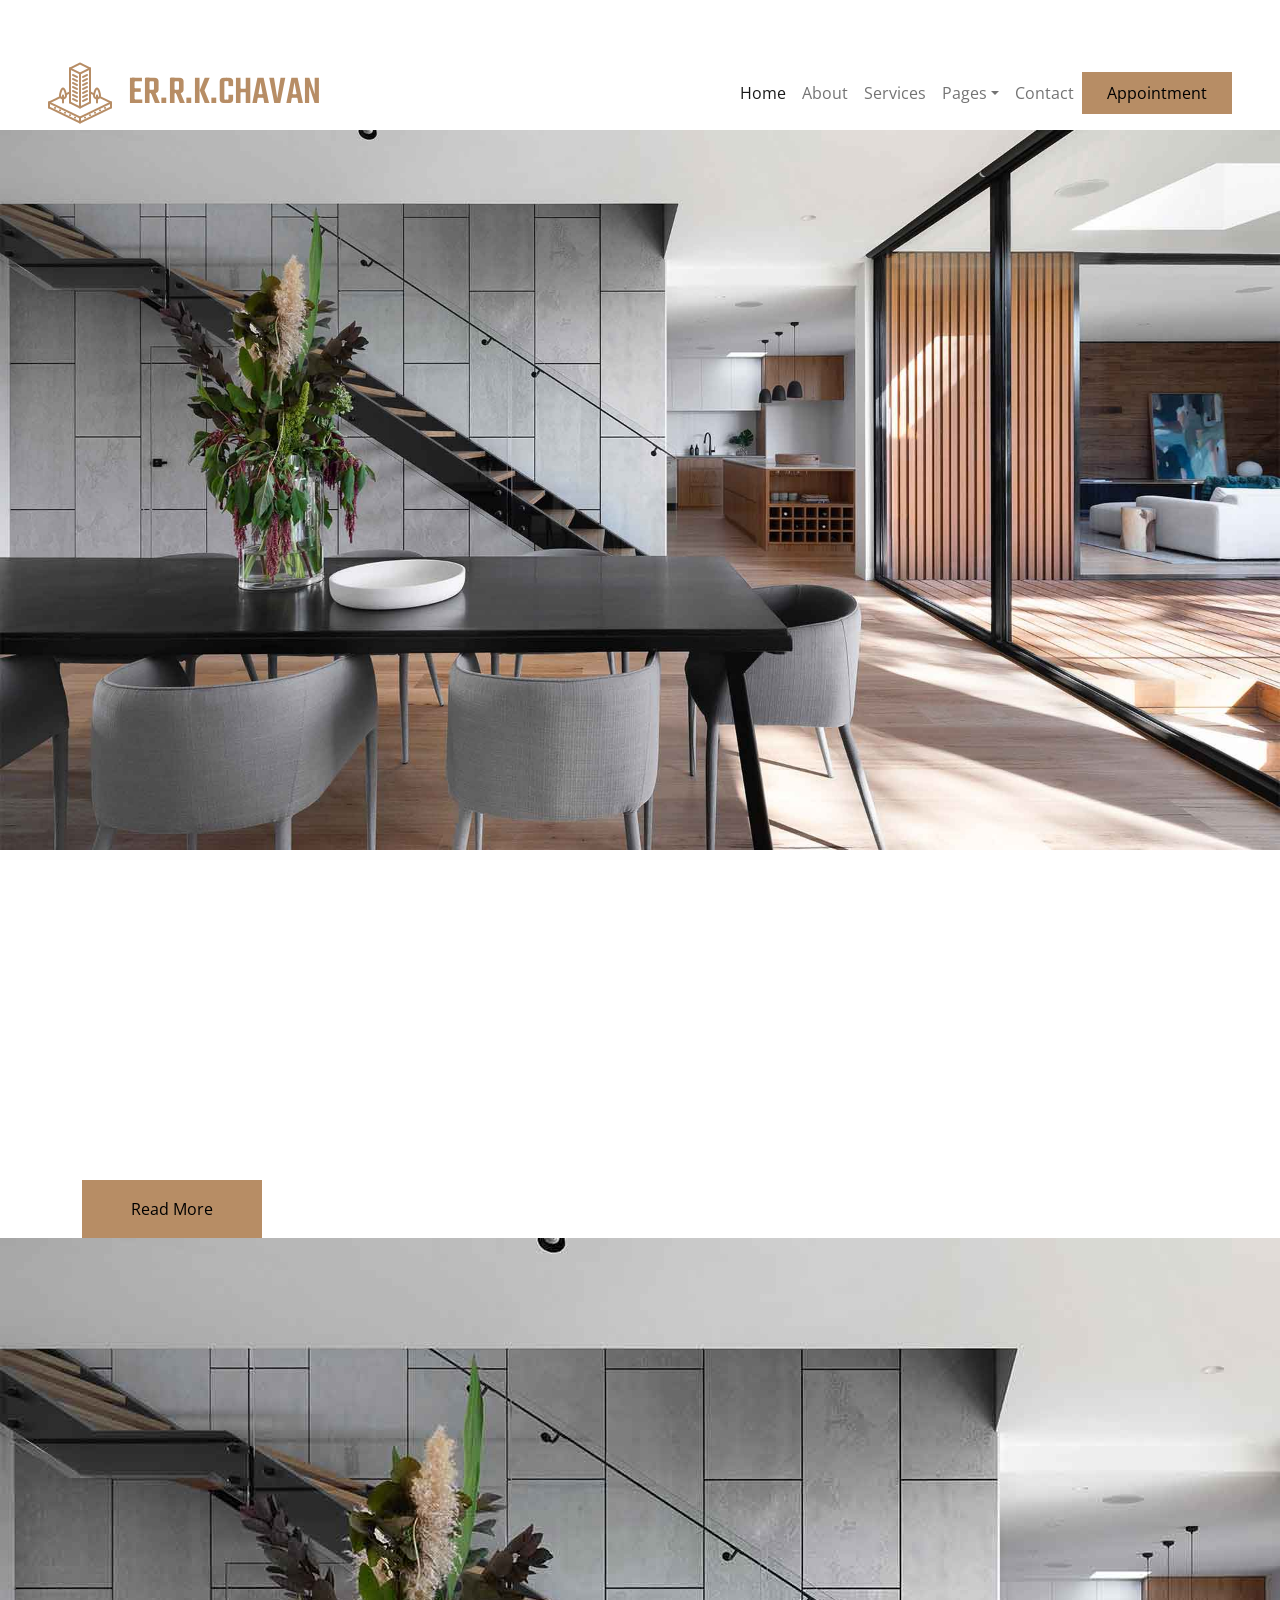
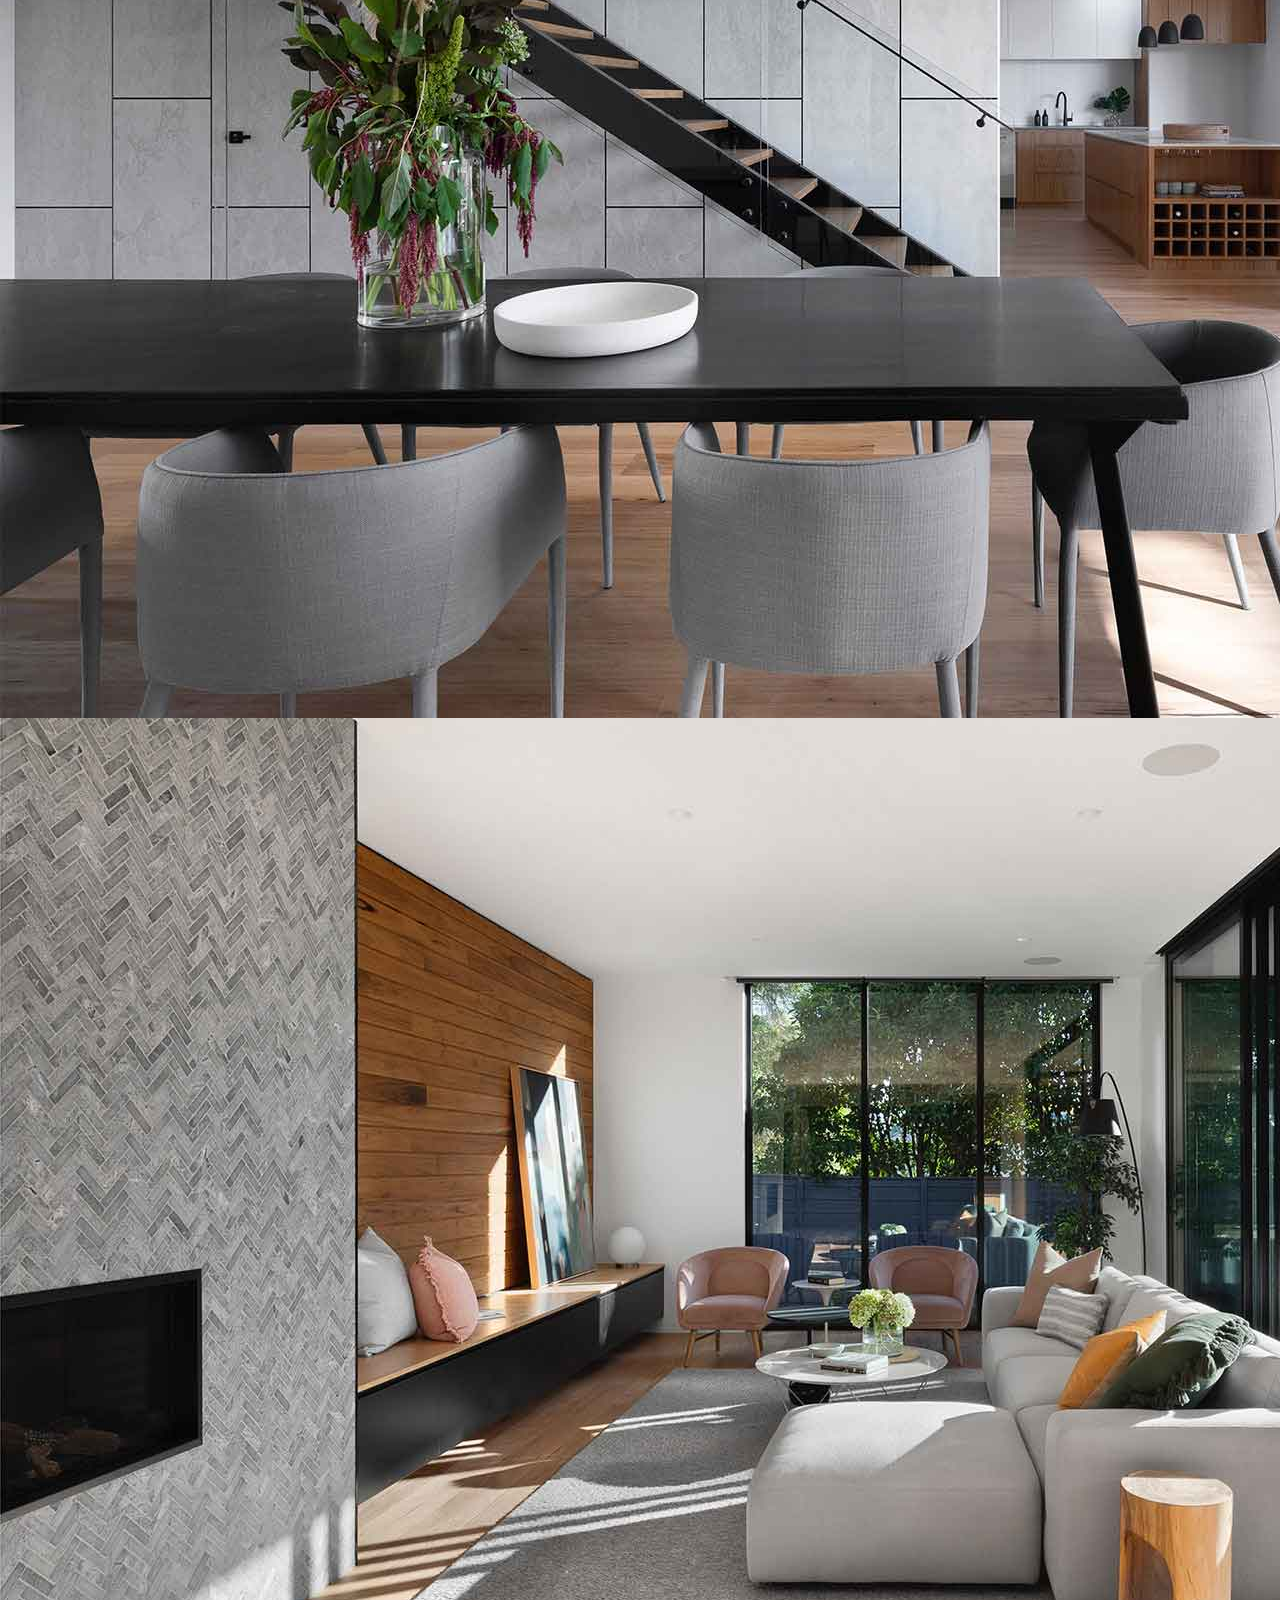
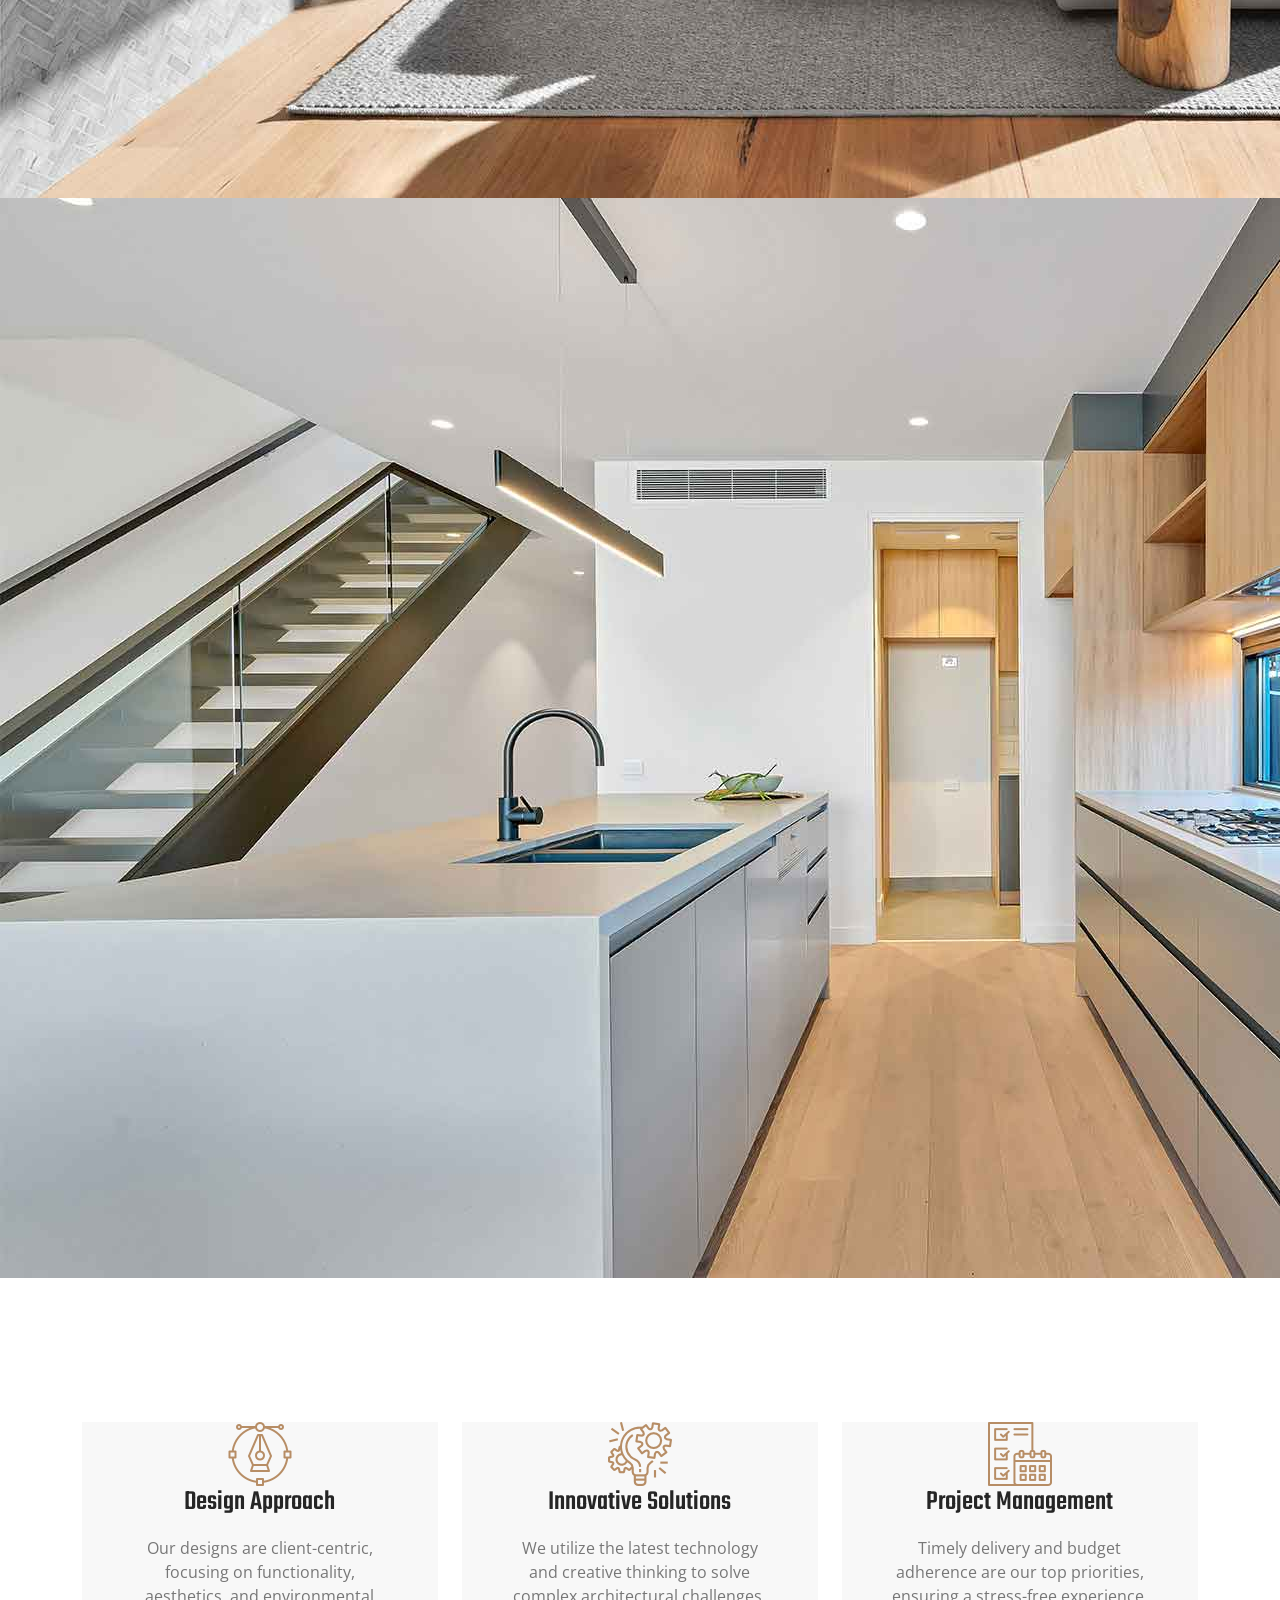
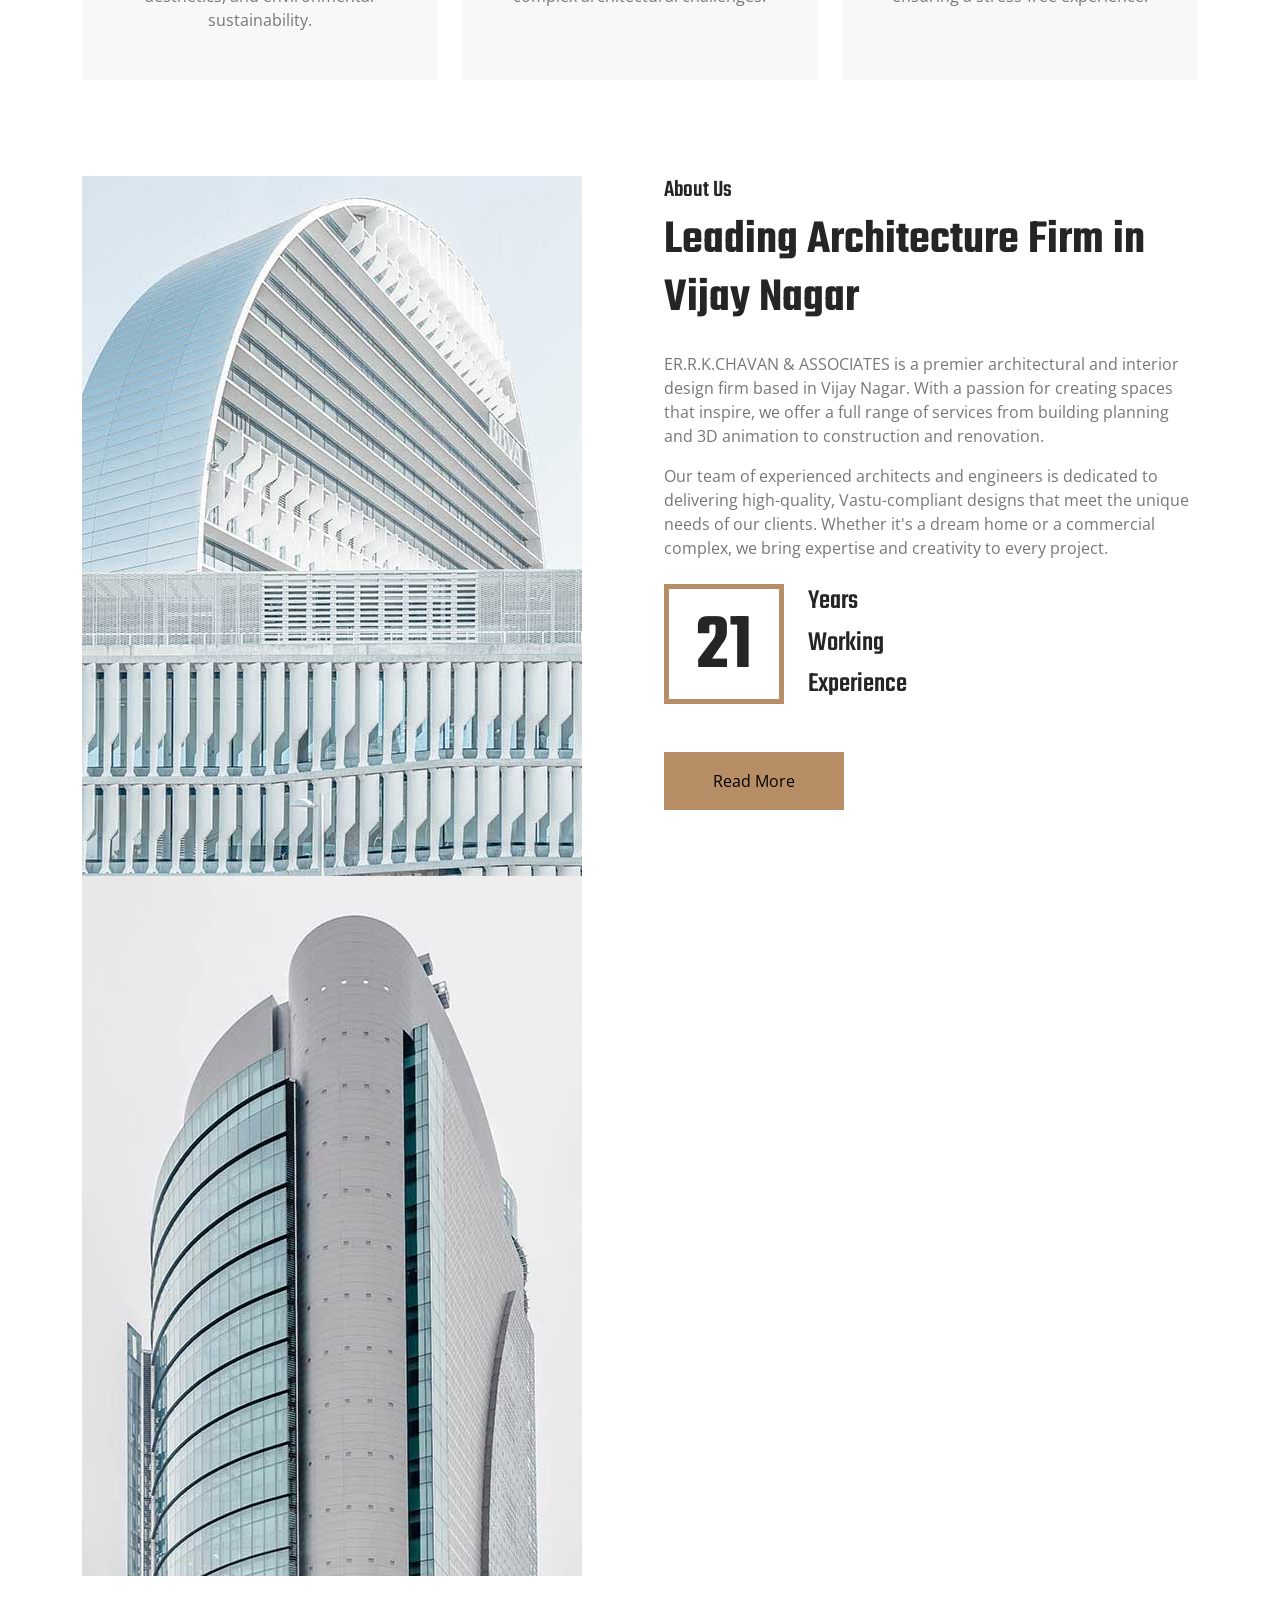
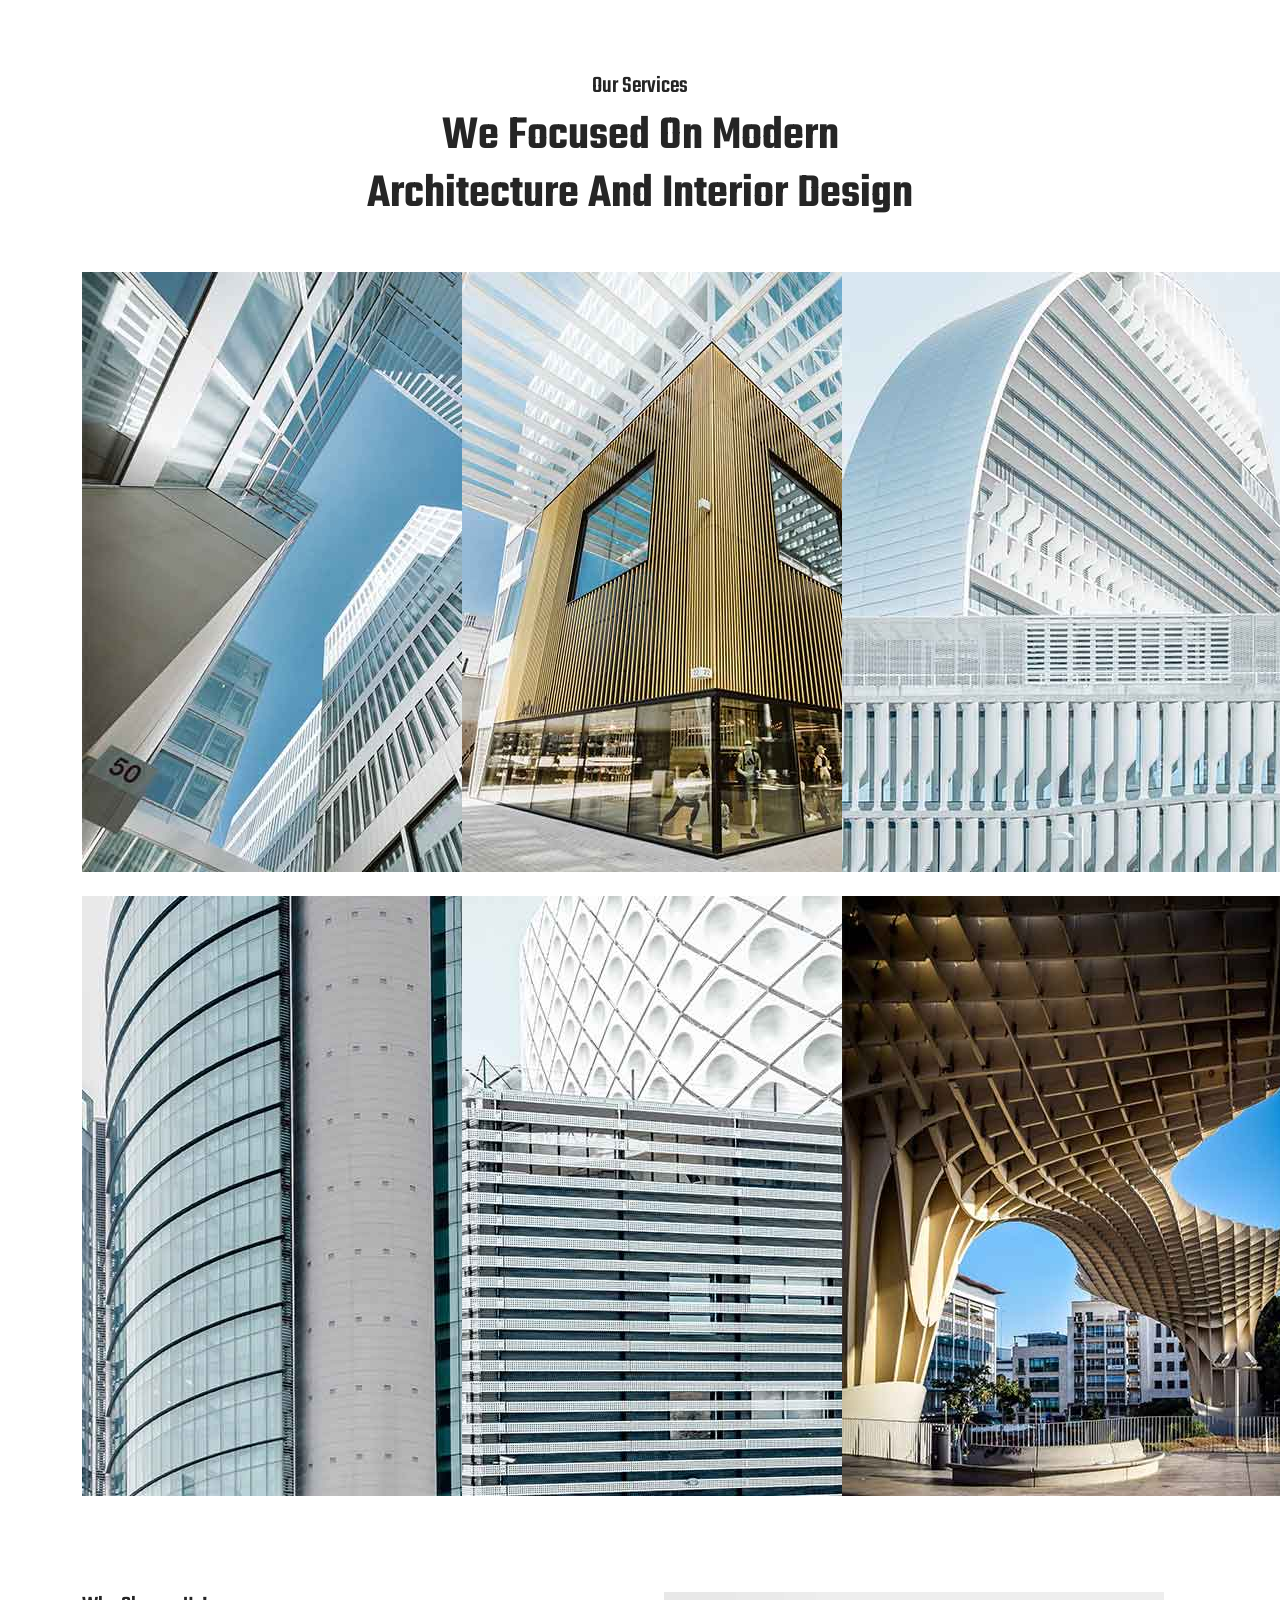
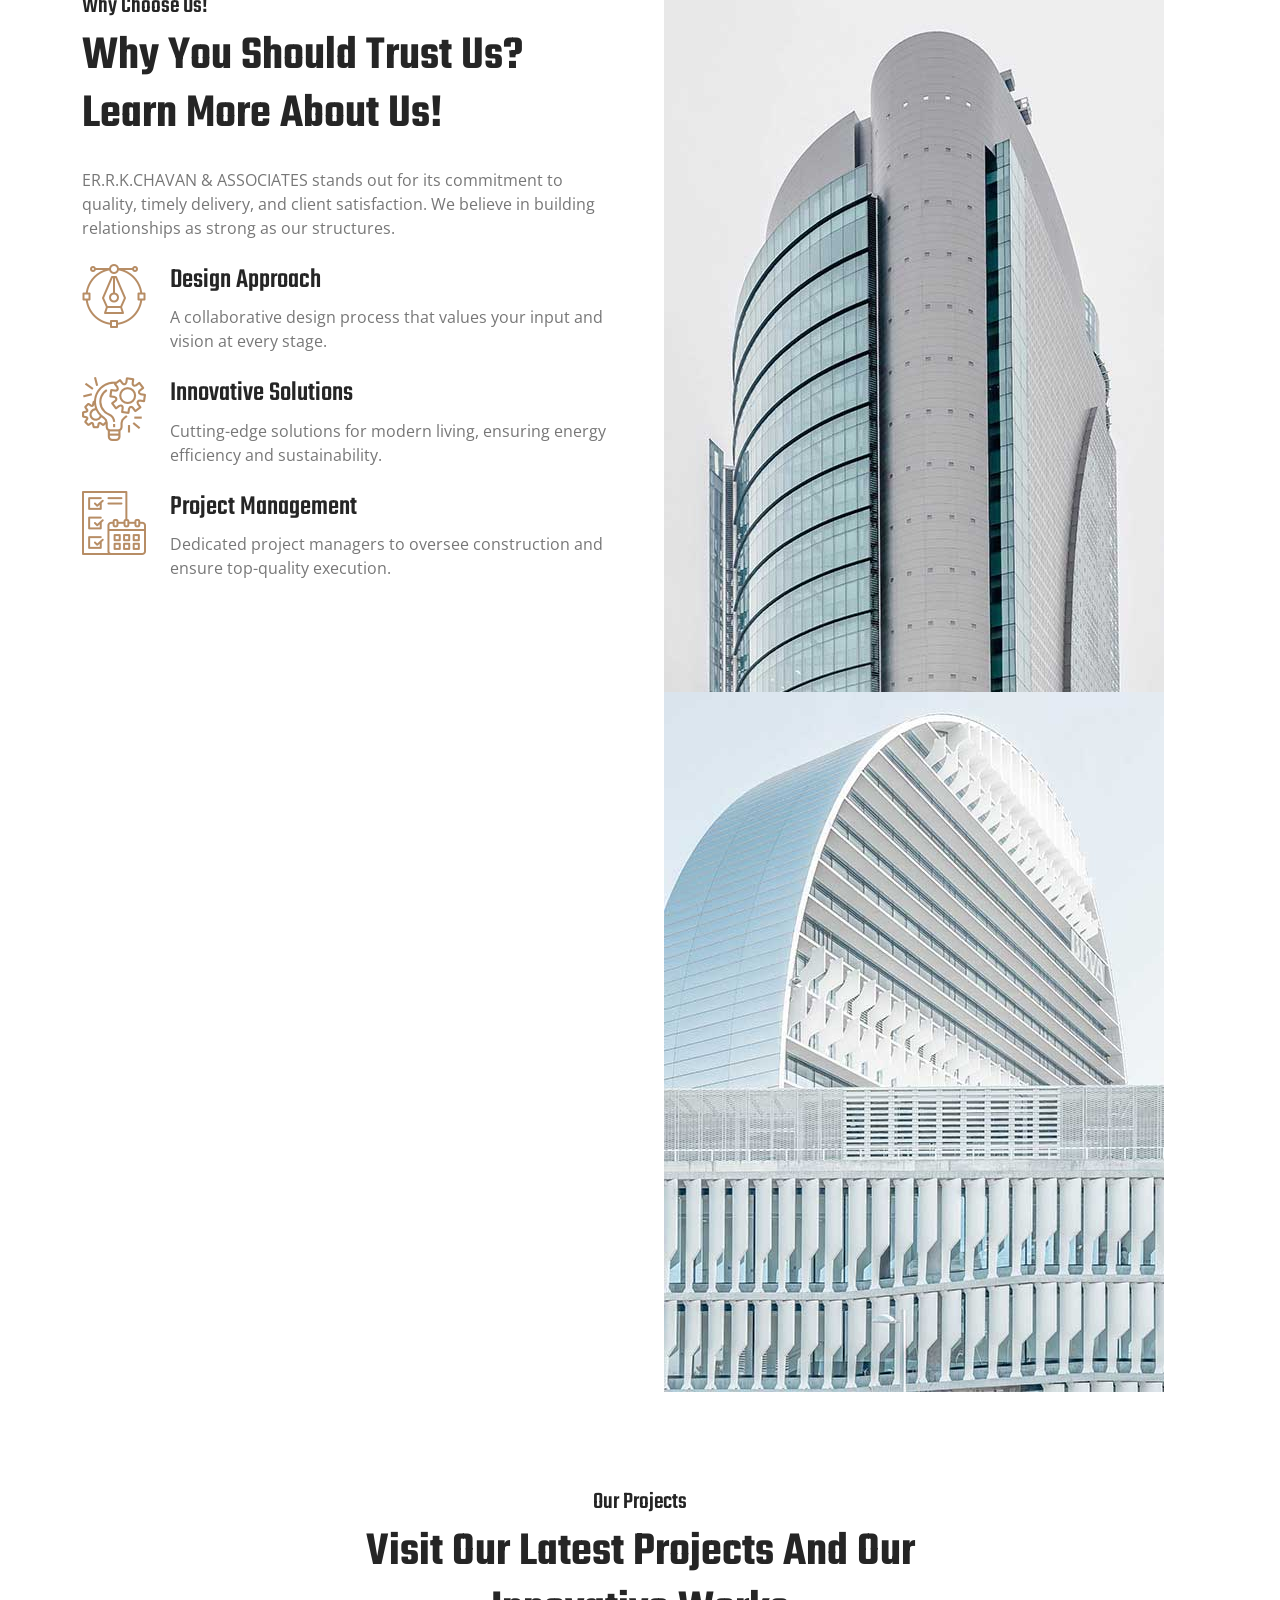
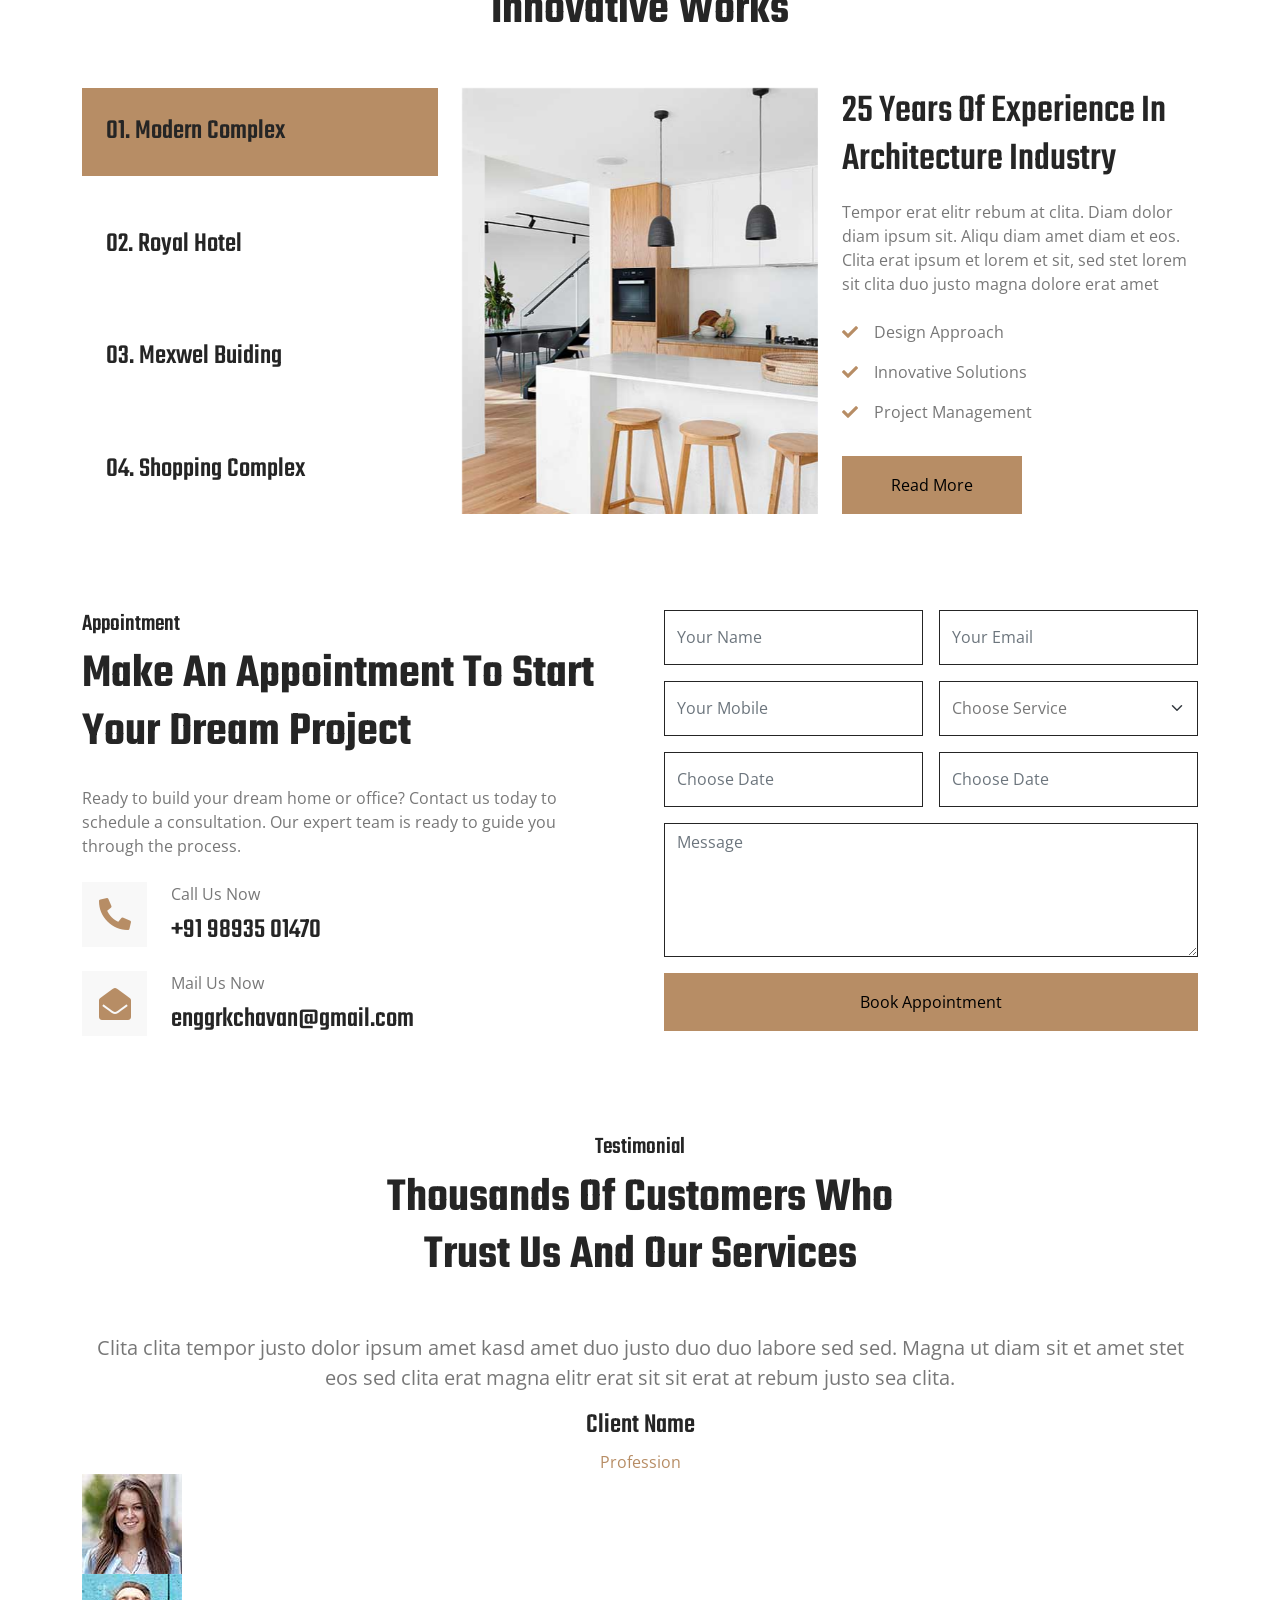
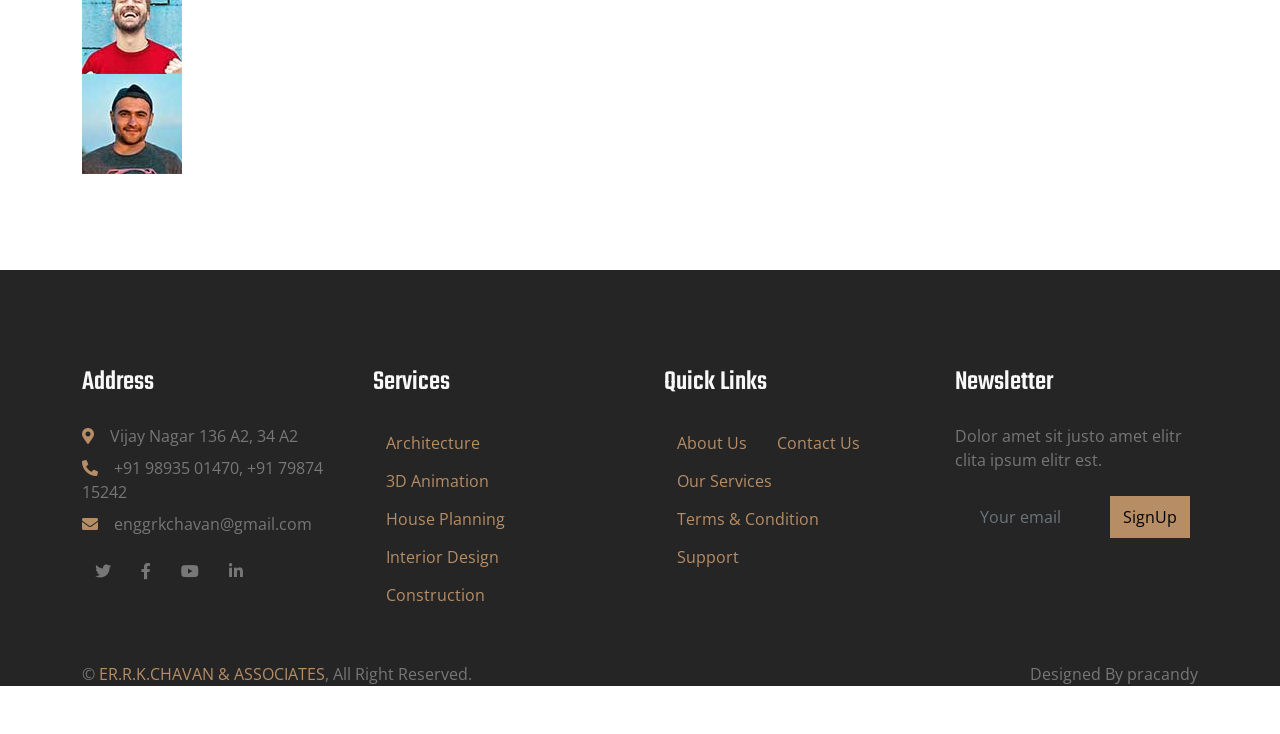
==== commit 768cb9e1: "Replace generic contact info in Dream Project section and update appointment service options" ====
--- a/index.html
+++ b/index.html
@@ -526,7 +526,7 @@
                                 </div>
                                 <div class="ms-4">
                                     <p class="mb-2">Call Us Now</p>
-                                    <h3 class="mb-0">+012 345 6789</h3>
+                                    <h3 class="mb-0">+91 98935 01470</h3>
                                 </div>
                             </div>
                         </div>
@@ -538,7 +538,7 @@
                                 </div>
                                 <div class="ms-4">
                                     <p class="mb-2">Mail Us Now</p>
-                                    <h3 class="mb-0">info@example.com</h3>
+                                    <h3 class="mb-0">enggrkchavan@gmail.com</h3>
                                 </div>
                             </div>
                         </div>
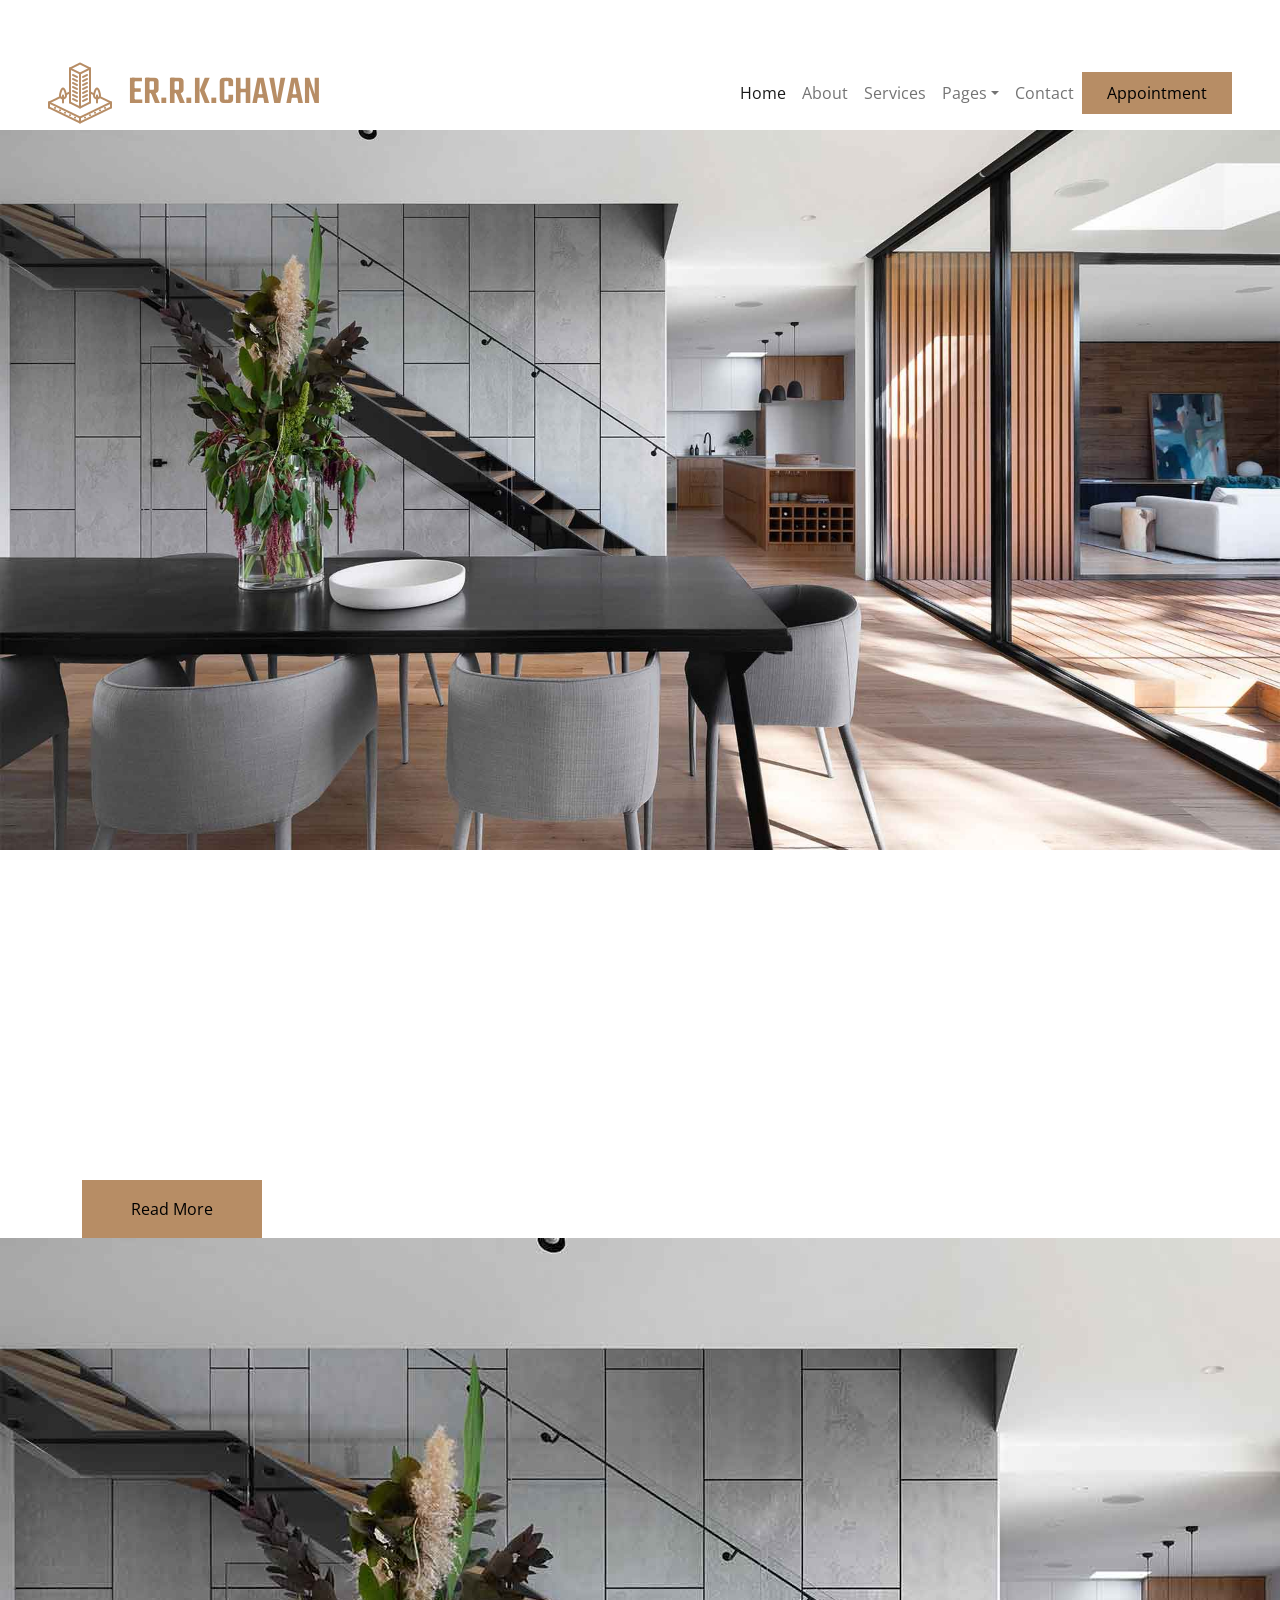
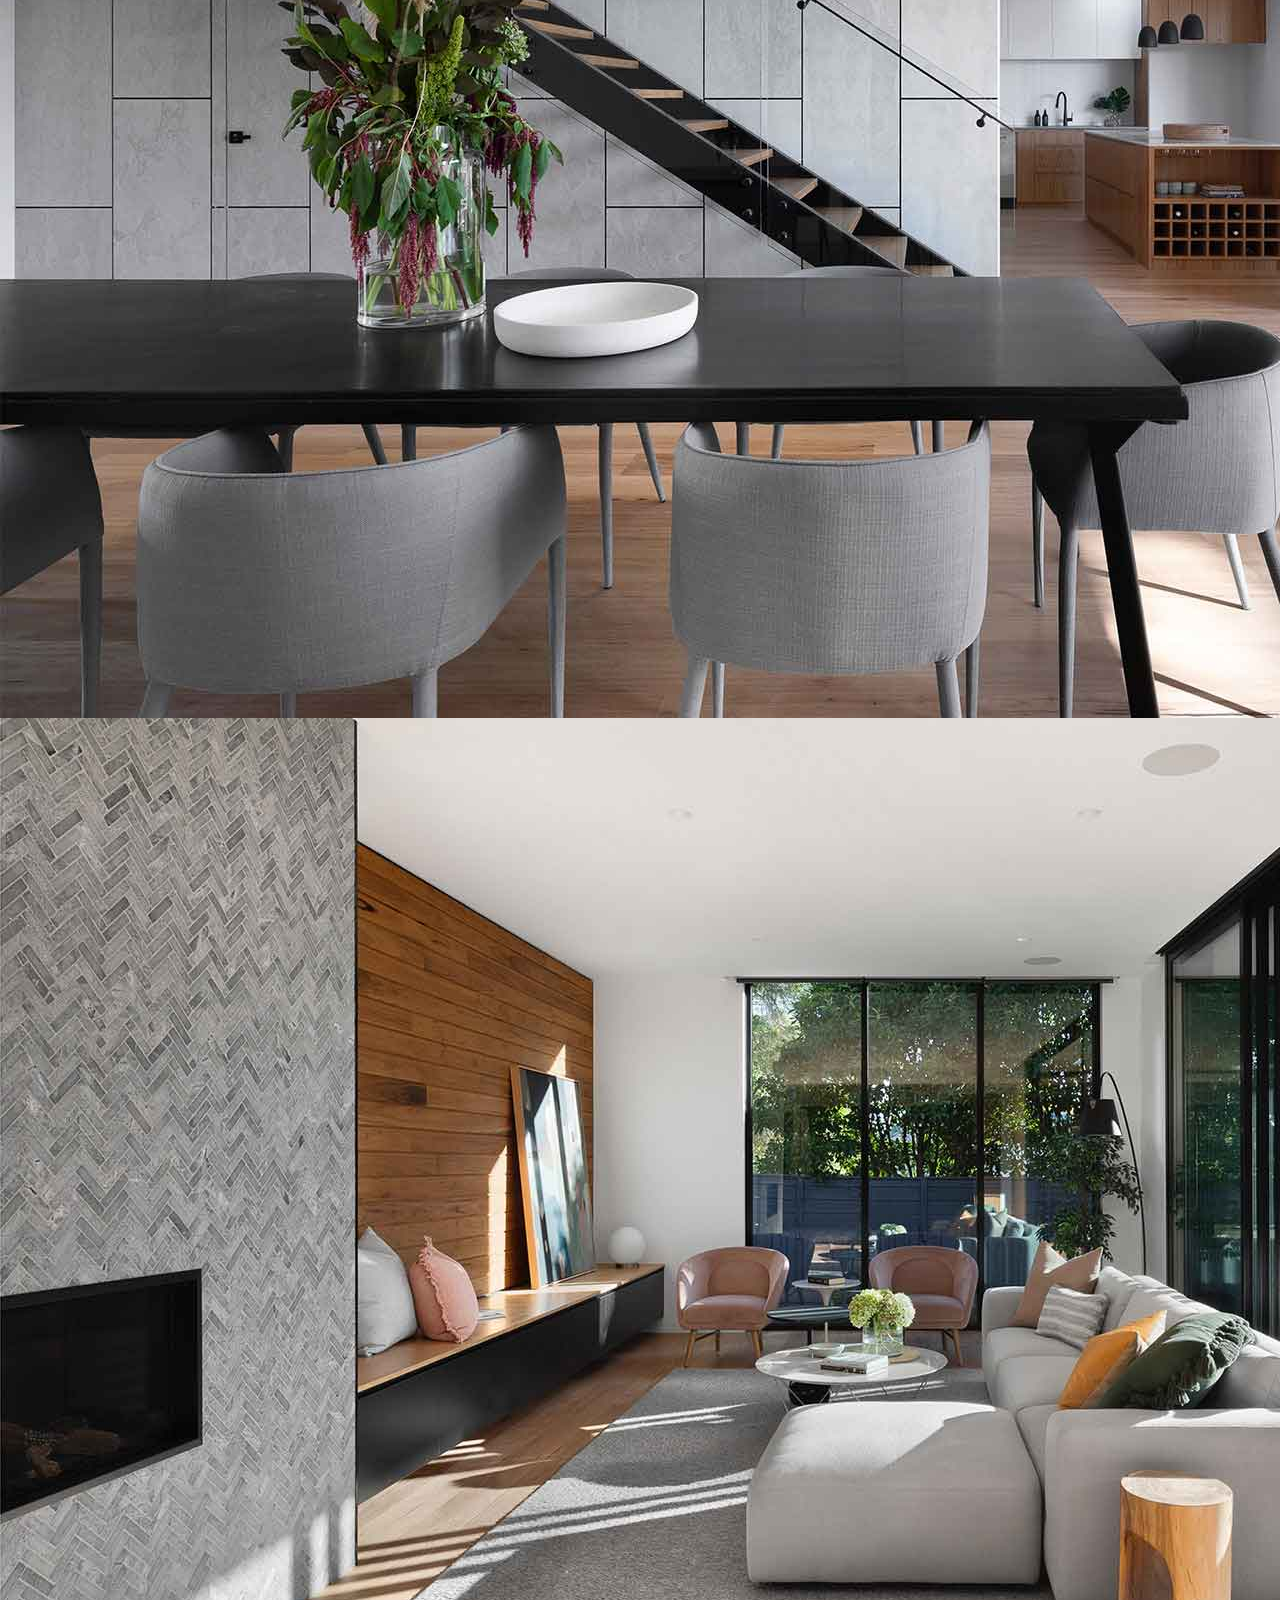
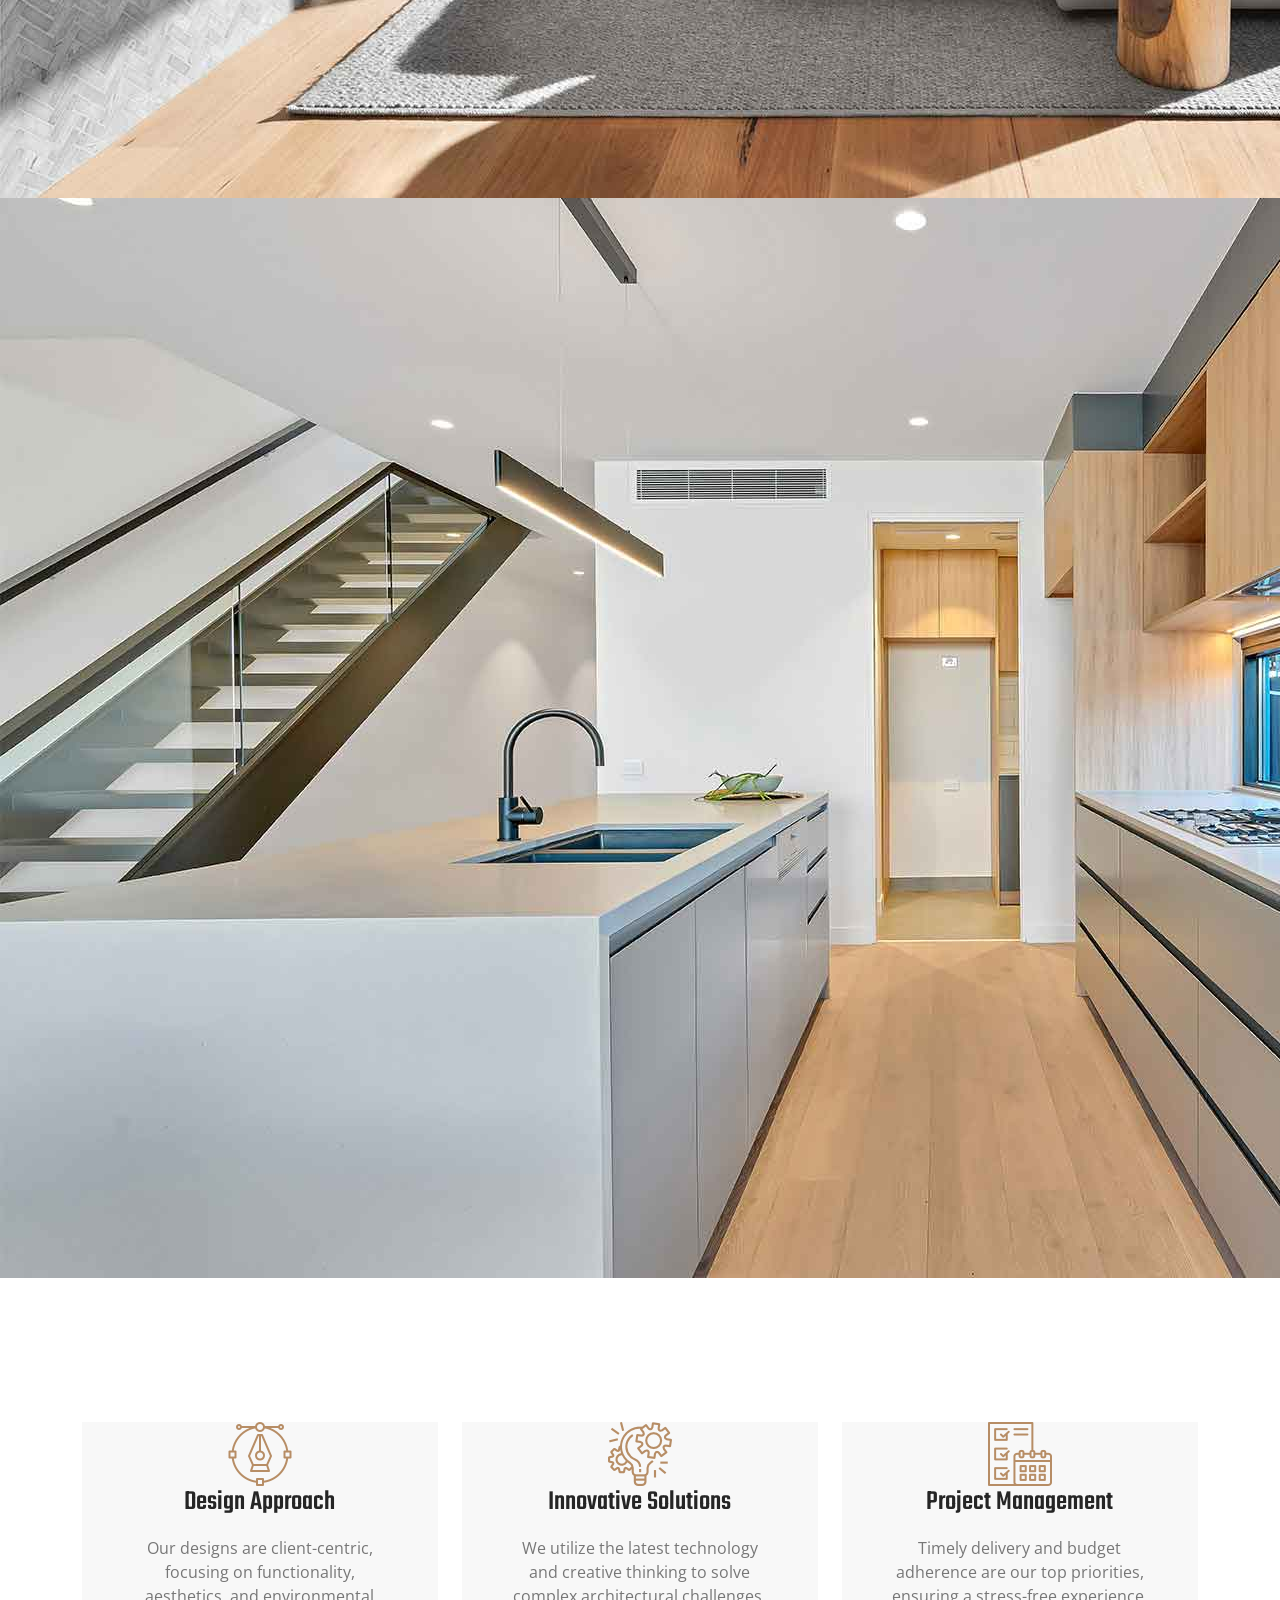
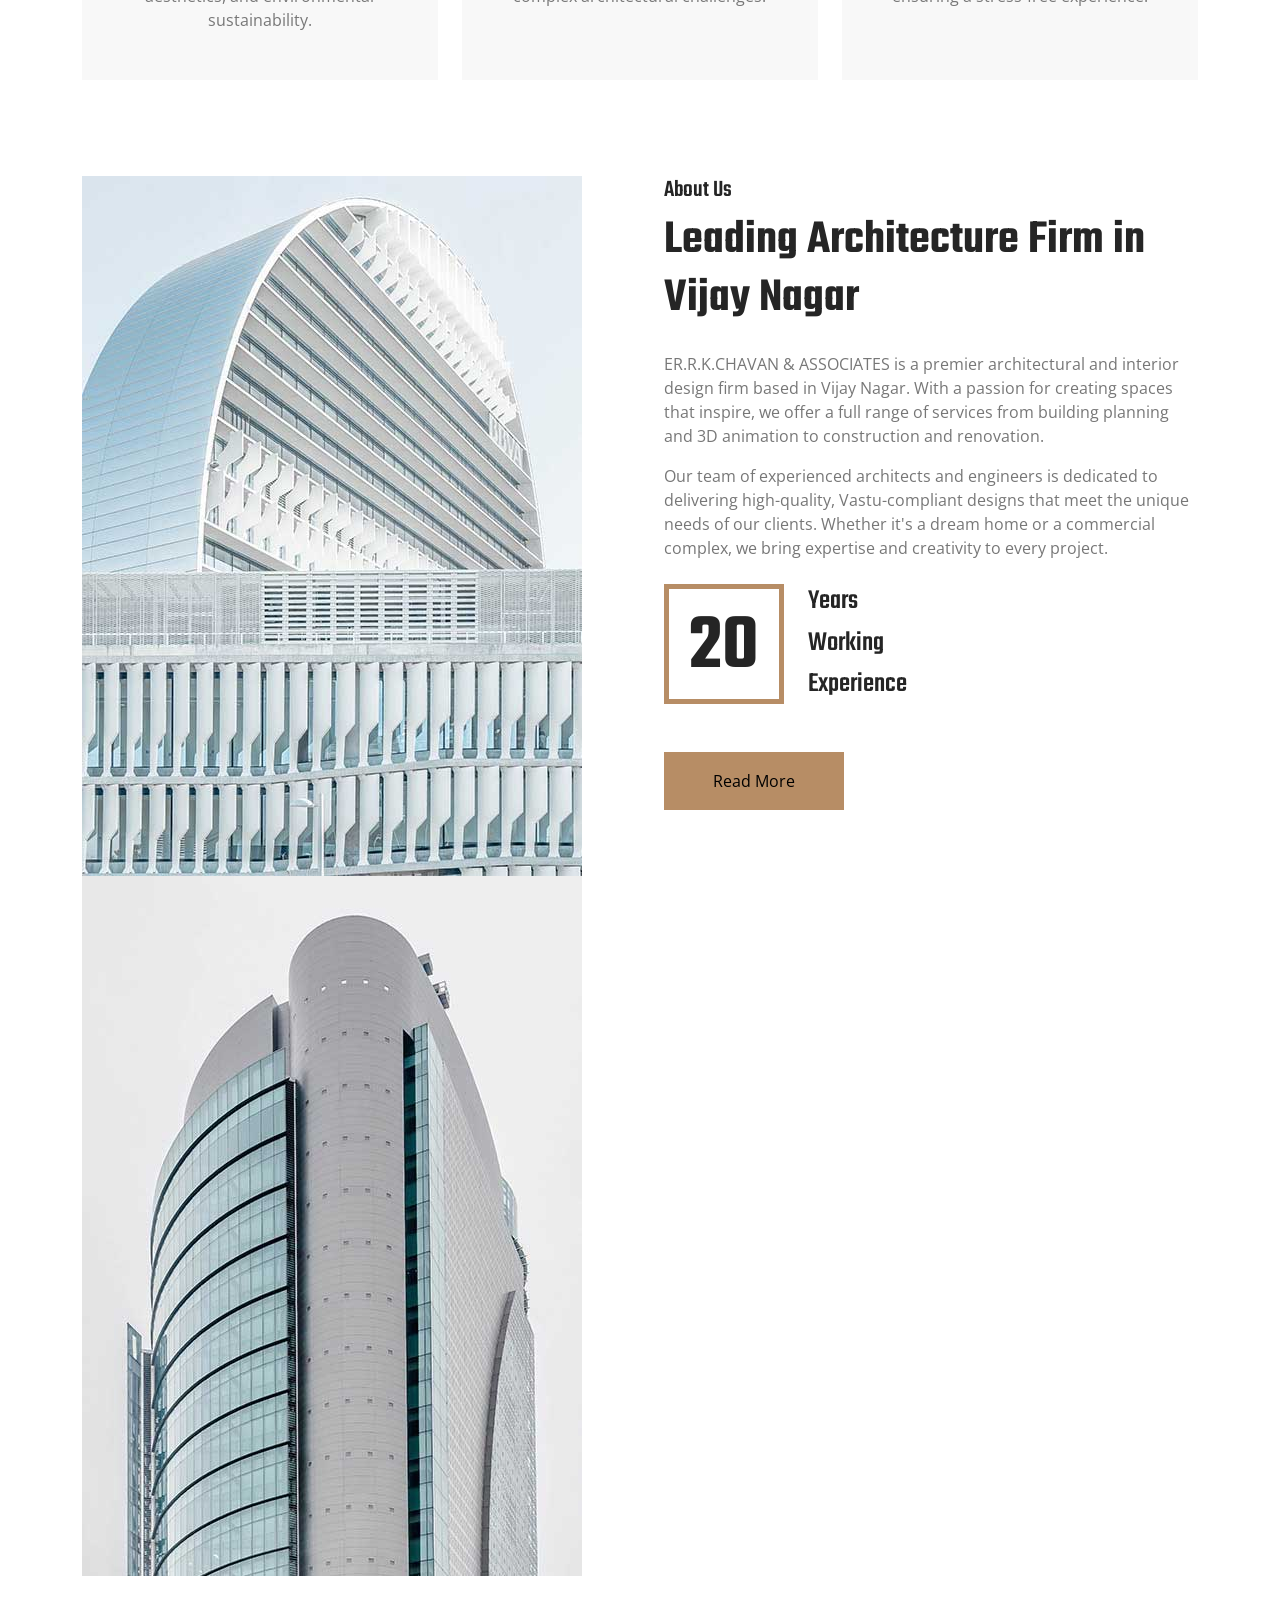
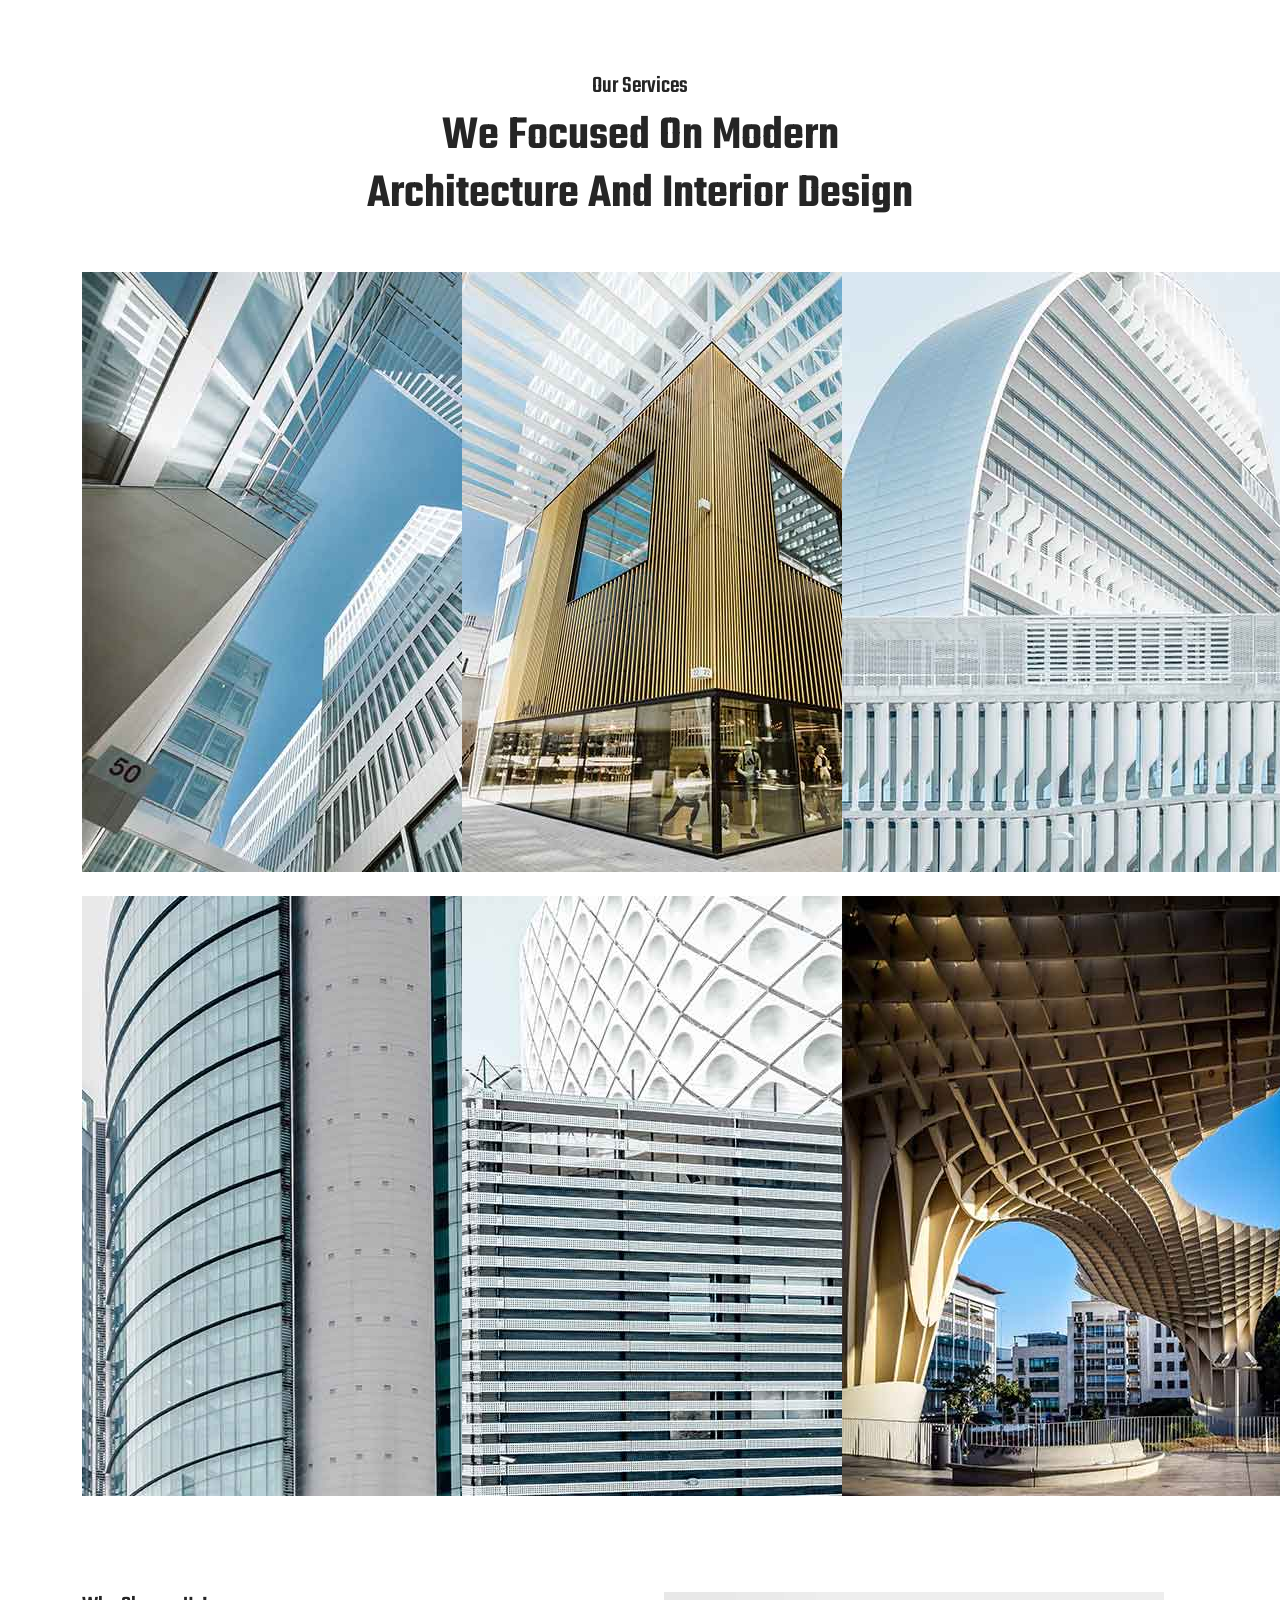
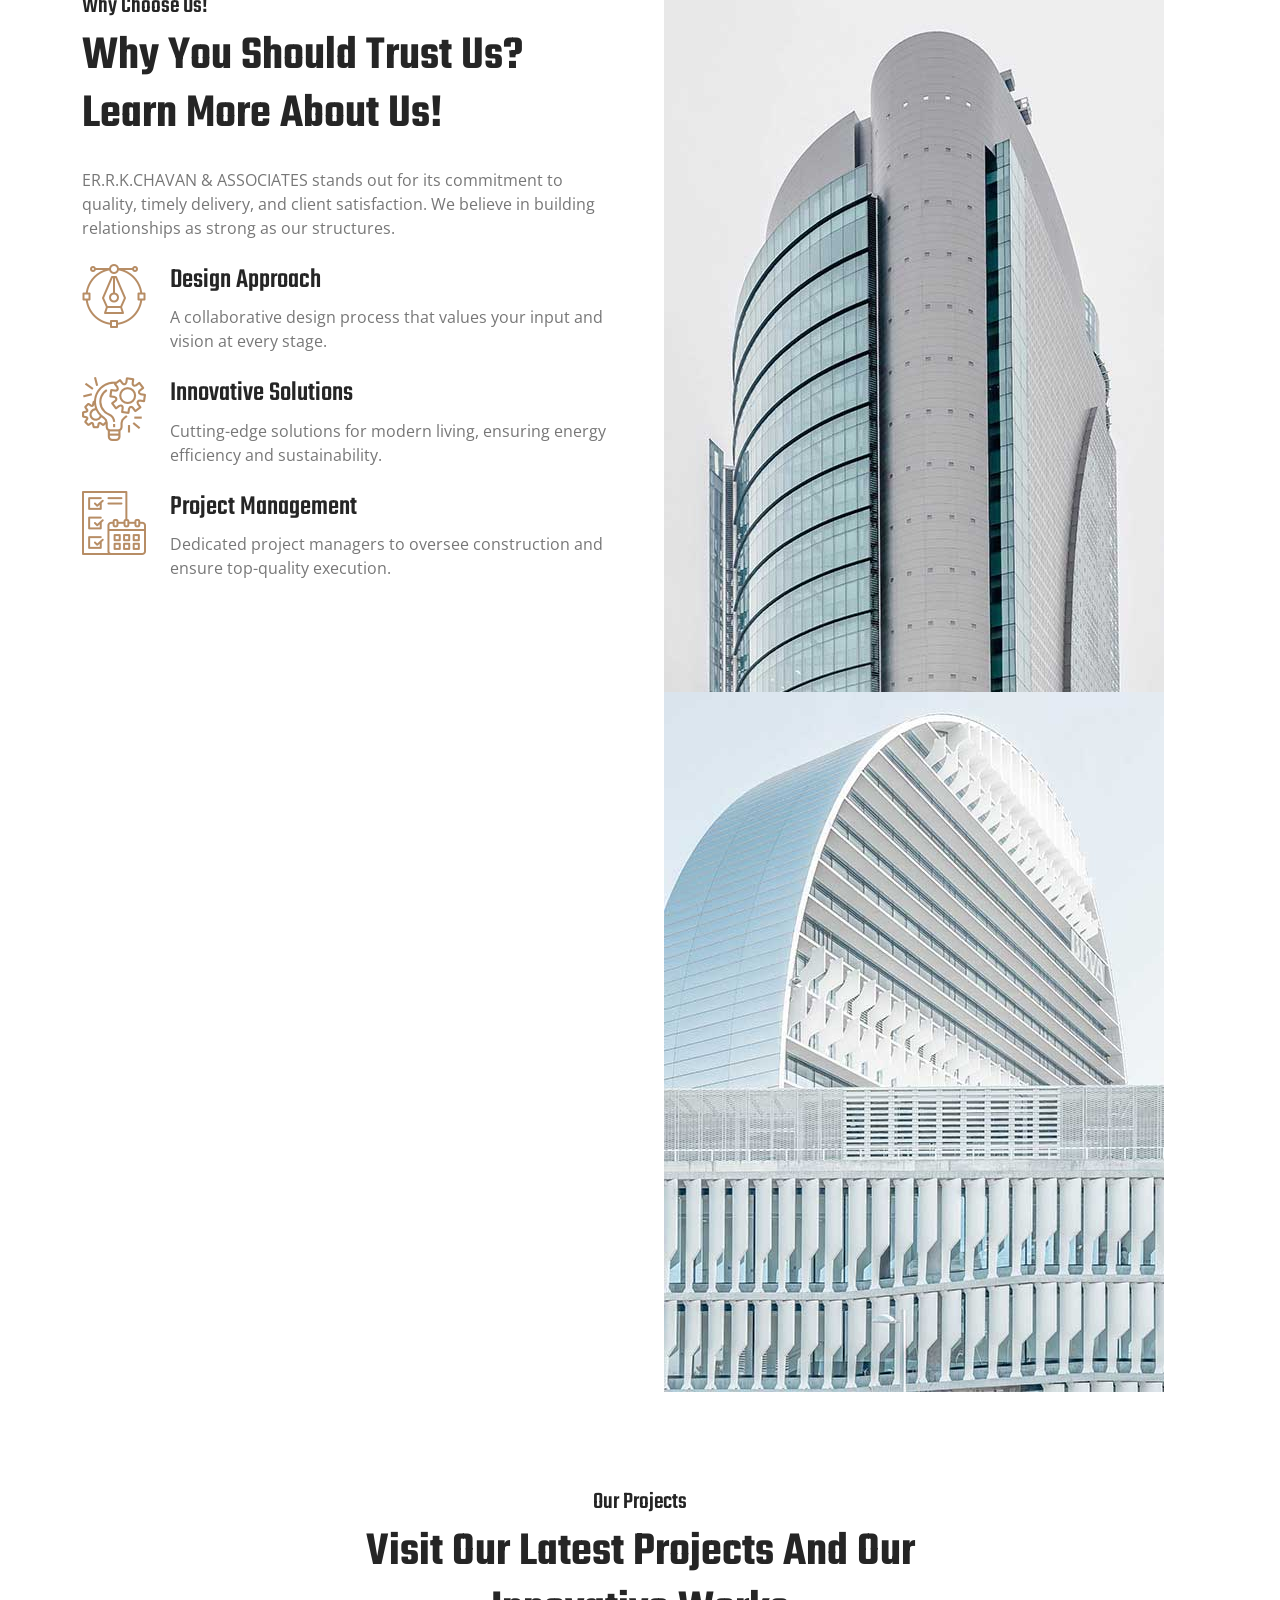
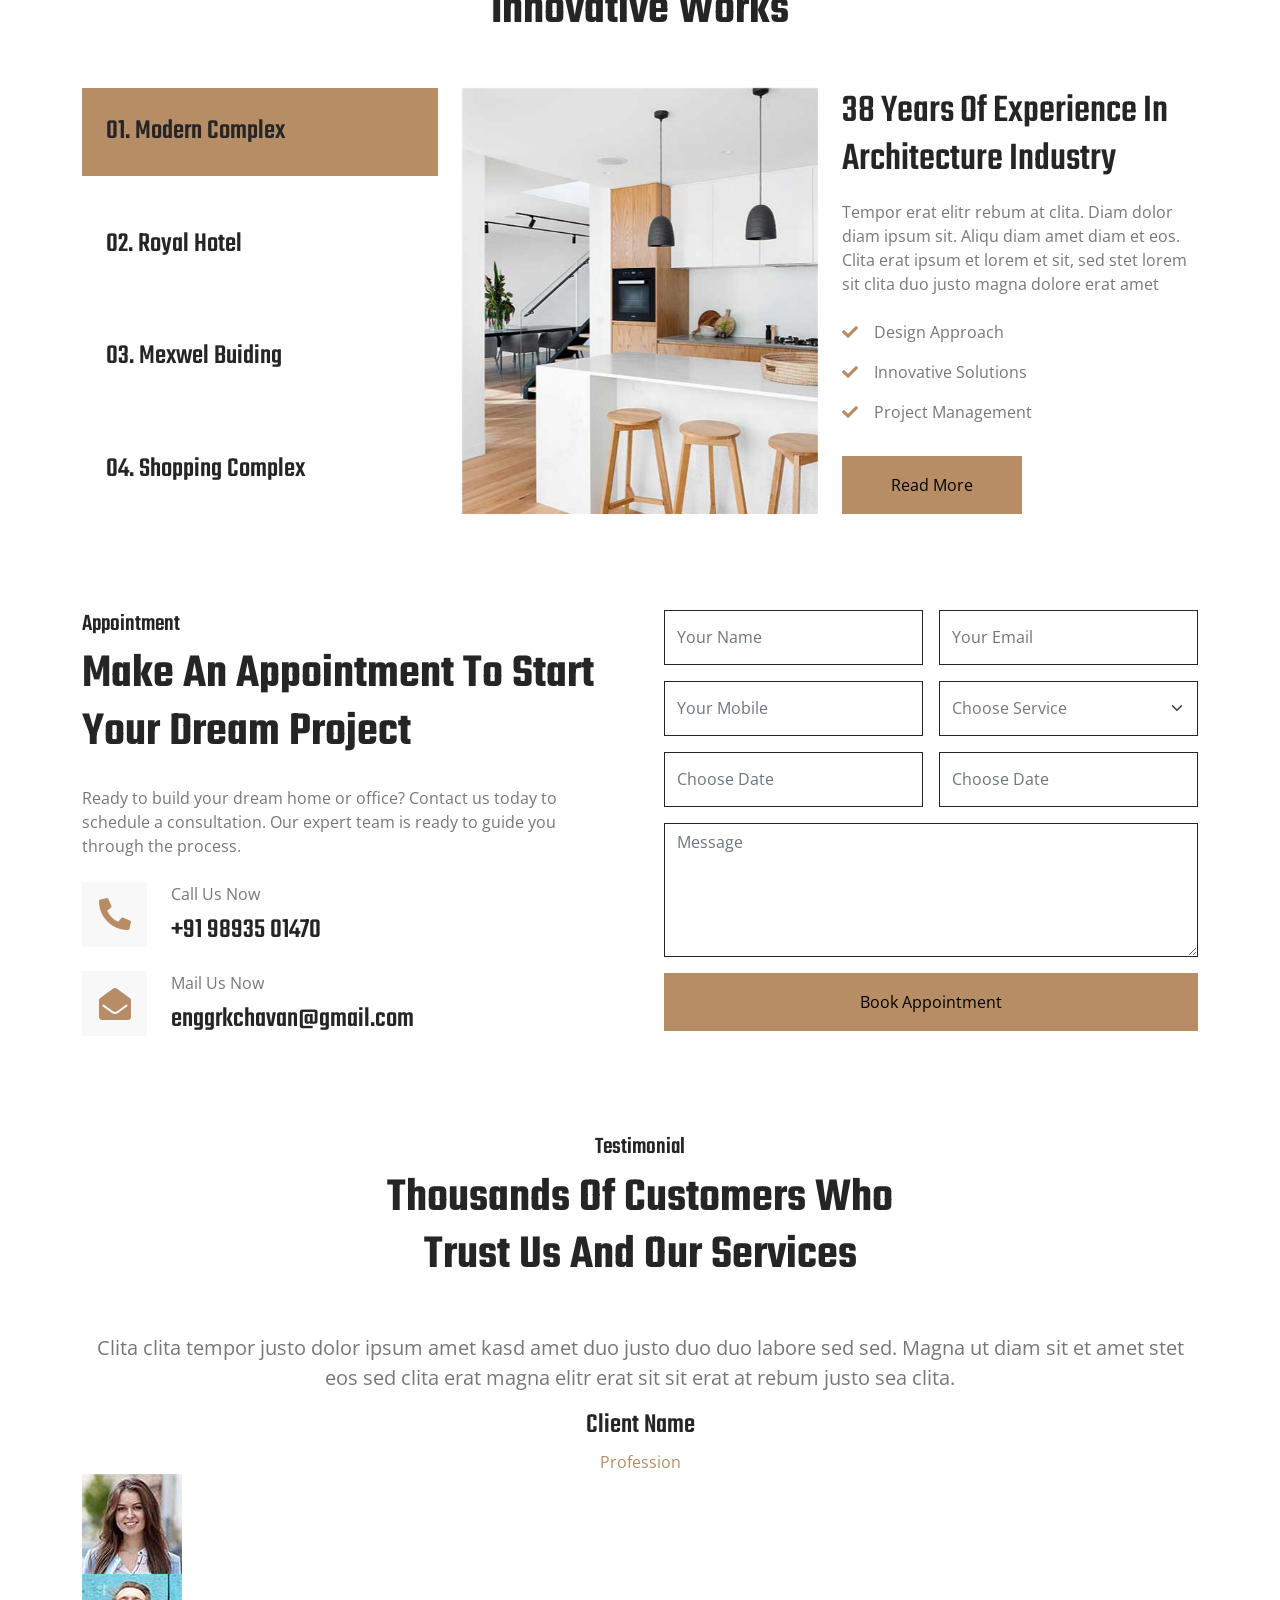
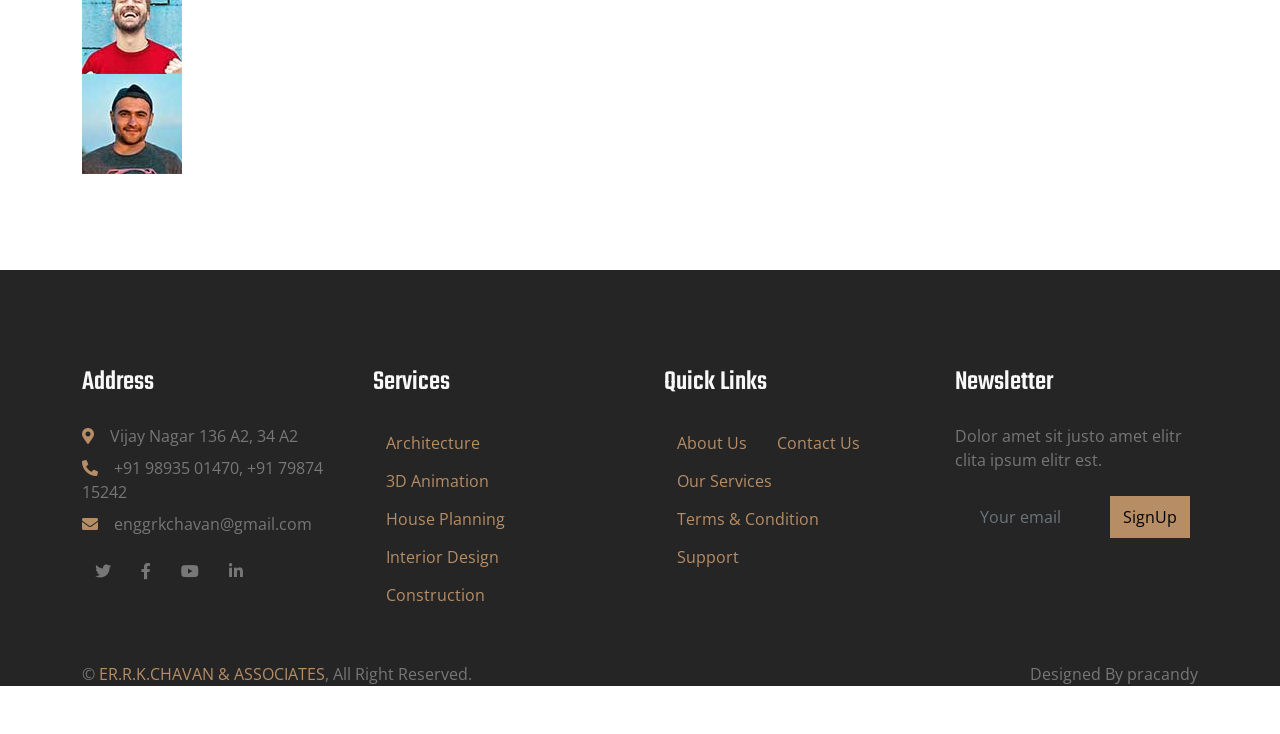
==== commit c67c1323: "Update total experience from 25 to 38 years" ====
--- a/index.html
+++ b/index.html
@@ -122,7 +122,7 @@
                                 <h1 class="display-1 text-white animated slideInDown">Premier Architecture & Interior
                                     Design Firm</h1>
                                 <p class="fs-5 fw-medium text-white mb-4 pb-3">Transforming visions into reality with
-                                    over 25 years of excellence in Vijay Nagar. We specialize in sustainable,
+                                    over 38 years of excellence in Vijay Nagar. We specialize in sustainable,
                                     Vastu-compliant, and modern architectural solutions.</p>
                                 <a href="" class="btn btn-primary py-3 px-5 animated slideInLeft">Read More</a>
                             </div>
@@ -426,7 +426,7 @@
                                     </div>
                                 </div>
                                 <div class="col-md-6">
-                                    <h1 class="mb-3">25 Years Of Experience In Architecture Industry</h1>
+                                    <h1 class="mb-3">38 Years Of Experience In Architecture Industry</h1>
                                     <p class="mb-4">Tempor erat elitr rebum at clita. Diam dolor diam ipsum sit. Aliqu
                                         diam amet diam et eos. Clita erat ipsum et lorem et sit, sed stet lorem sit
                                         clita duo justo magna dolore erat amet</p>
@@ -446,7 +446,7 @@
                                     </div>
                                 </div>
                                 <div class="col-md-6">
-                                    <h1 class="mb-3">25 Years Of Experience In Architecture Industry</h1>
+                                    <h1 class="mb-3">38 Years Of Experience In Architecture Industry</h1>
                                     <p class="mb-4">Tempor erat elitr rebum at clita. Diam dolor diam ipsum sit. Aliqu
                                         diam amet diam et eos. Clita erat ipsum et lorem et sit, sed stet lorem sit
                                         clita duo justo magna dolore erat amet</p>
@@ -466,7 +466,7 @@
                                     </div>
                                 </div>
                                 <div class="col-md-6">
-                                    <h1 class="mb-3">25 Years Of Experience In Architecture Industry</h1>
+                                    <h1 class="mb-3">38 Years Of Experience In Architecture Industry</h1>
                                     <p class="mb-4">Tempor erat elitr rebum at clita. Diam dolor diam ipsum sit. Aliqu
                                         diam amet diam et eos. Clita erat ipsum et lorem et sit, sed stet lorem sit
                                         clita duo justo magna dolore erat amet</p>
@@ -486,7 +486,7 @@
                                     </div>
                                 </div>
                                 <div class="col-md-6">
-                                    <h1 class="mb-3">25 Years Of Experience In Architecture Industry</h1>
+                                    <h1 class="mb-3">38 Years Of Experience In Architecture Industry</h1>
                                     <p class="mb-4">Tempor erat elitr rebum at clita. Diam dolor diam ipsum sit. Aliqu
                                         diam amet diam et eos. Clita erat ipsum et lorem et sit, sed stet lorem sit
                                         clita duo justo magna dolore erat amet</p>
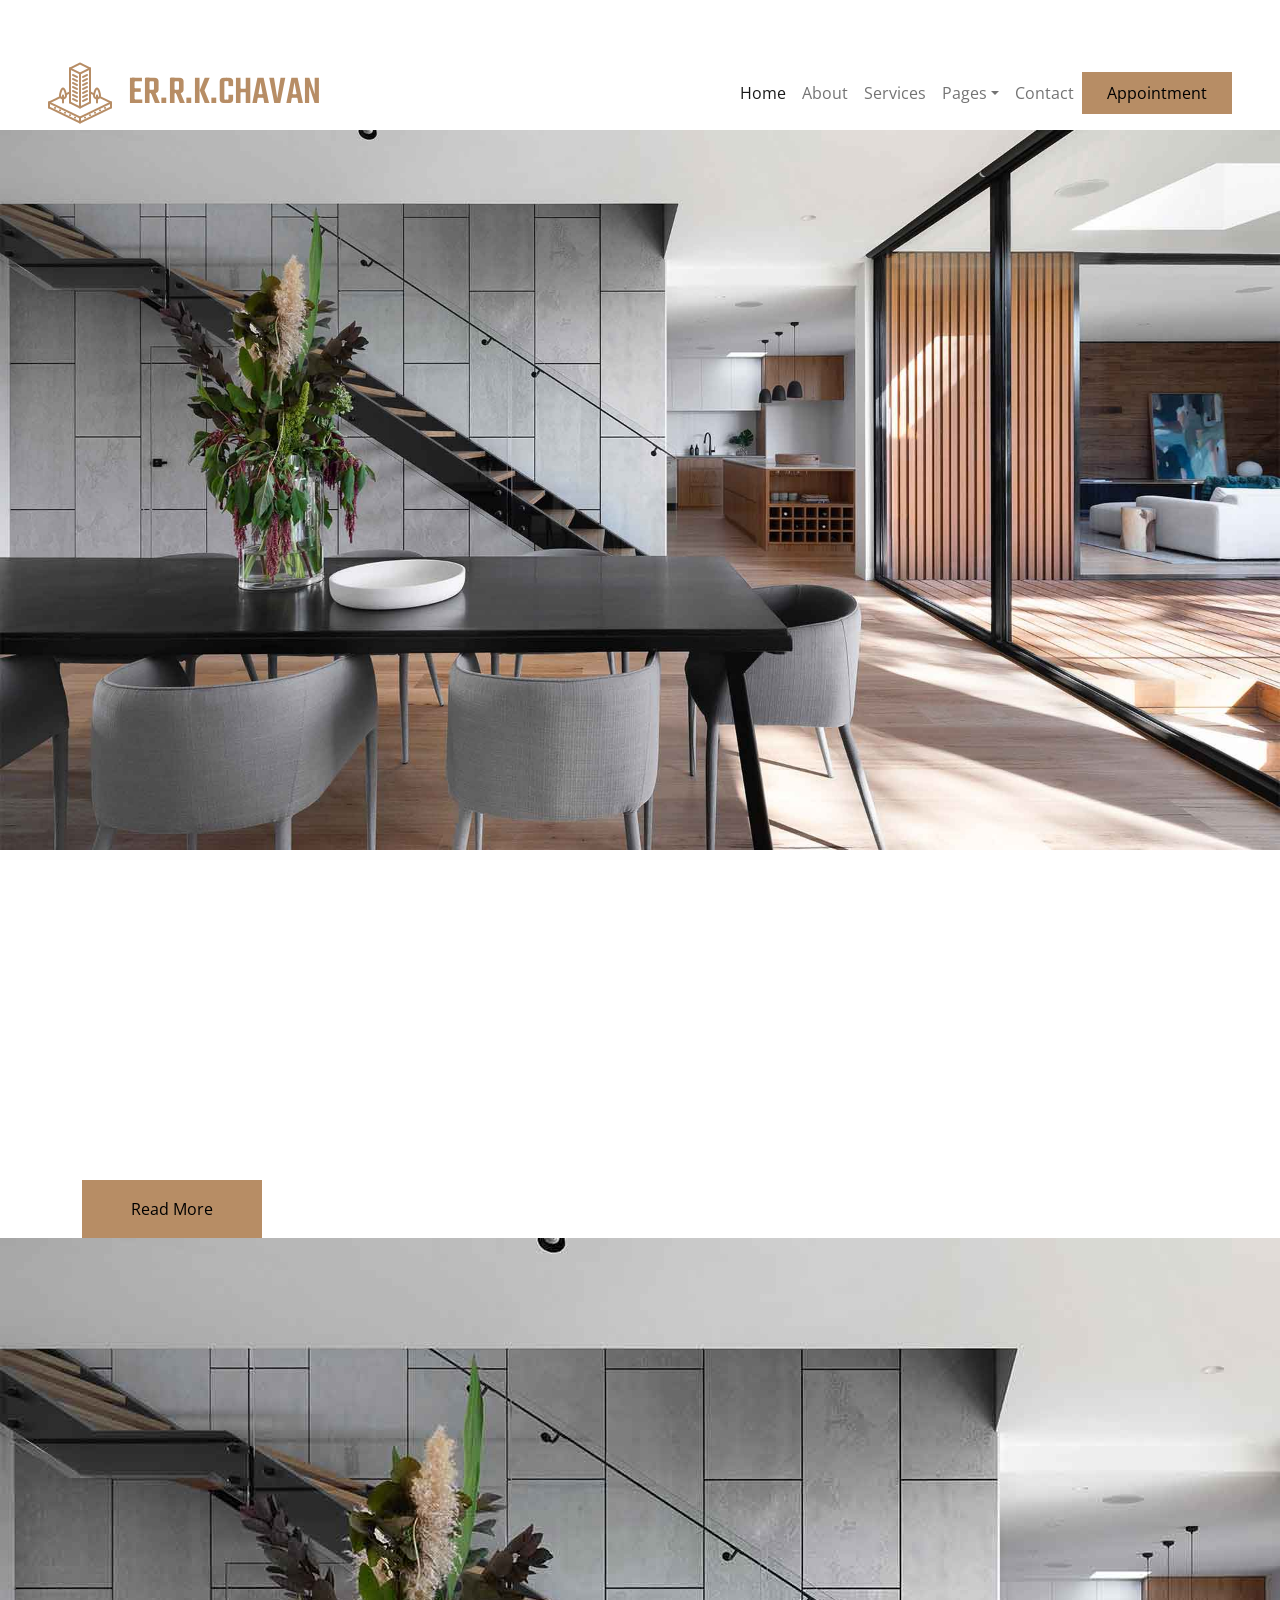
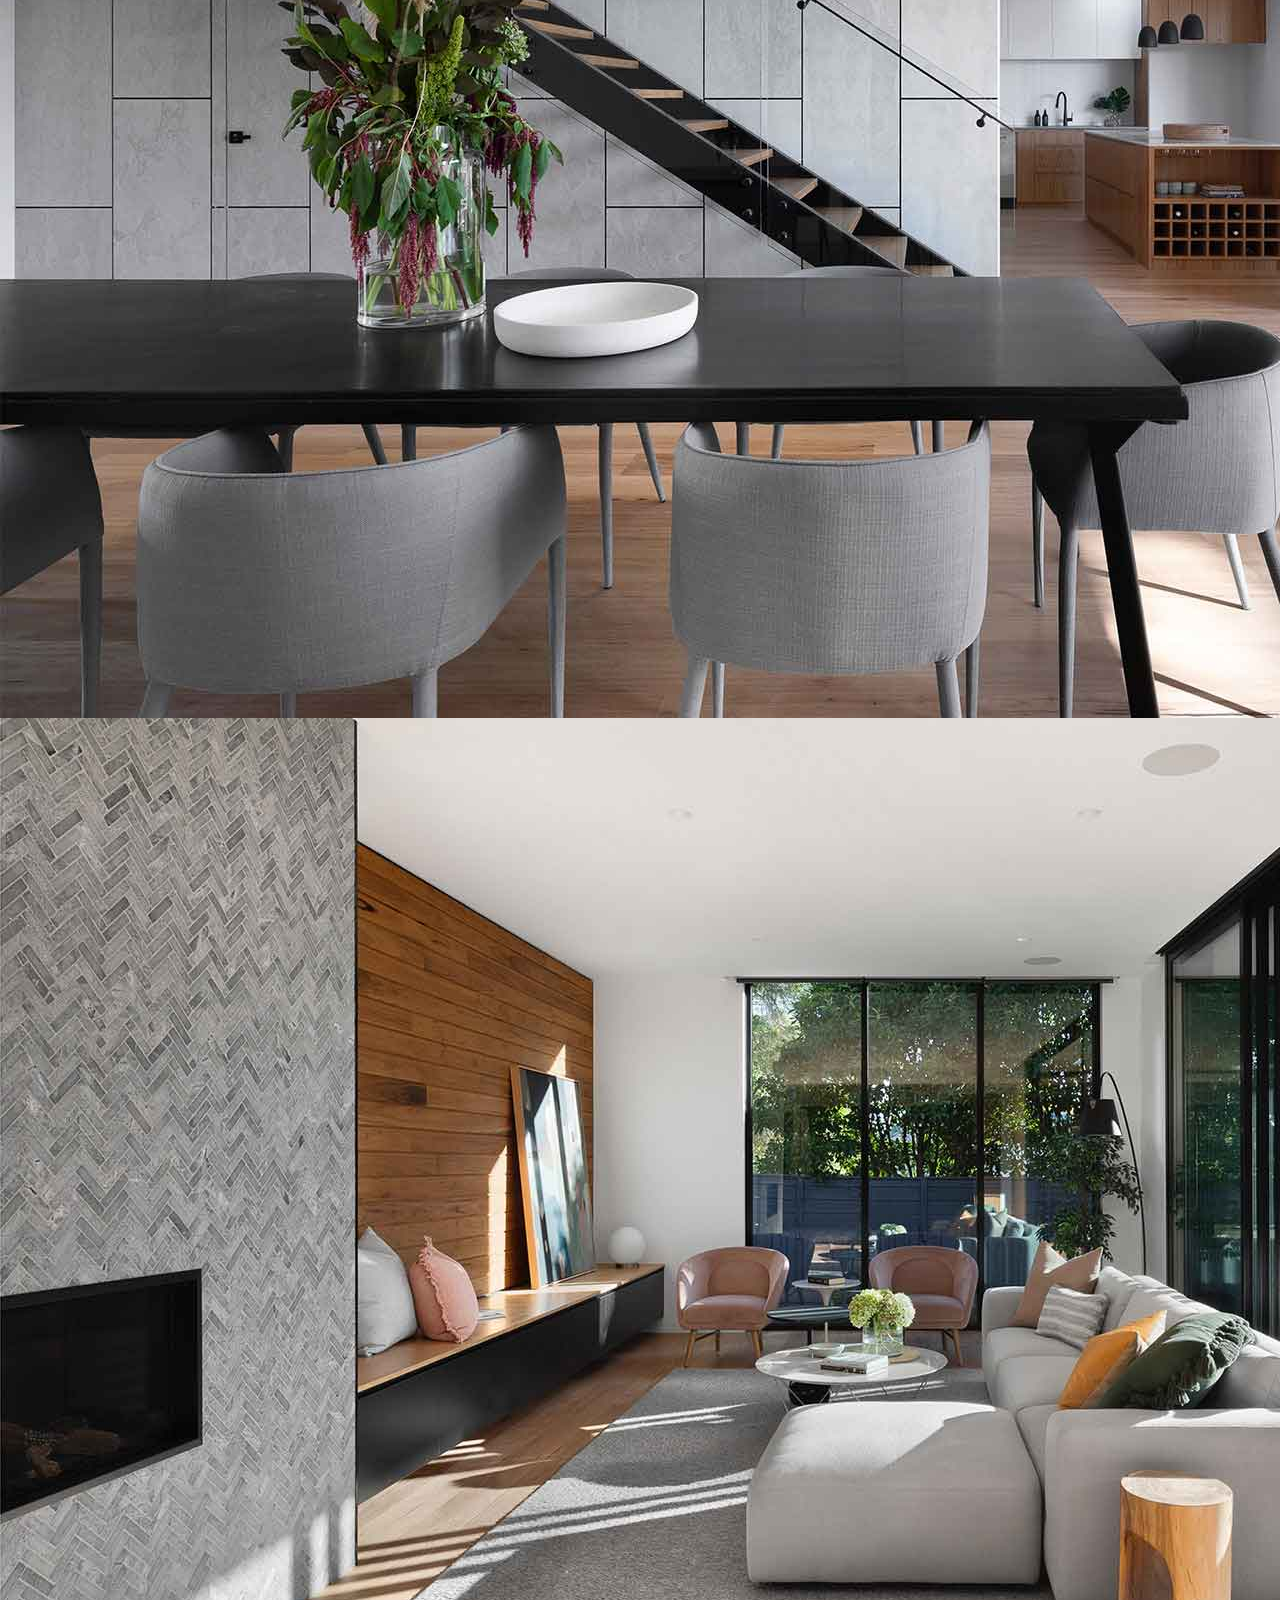
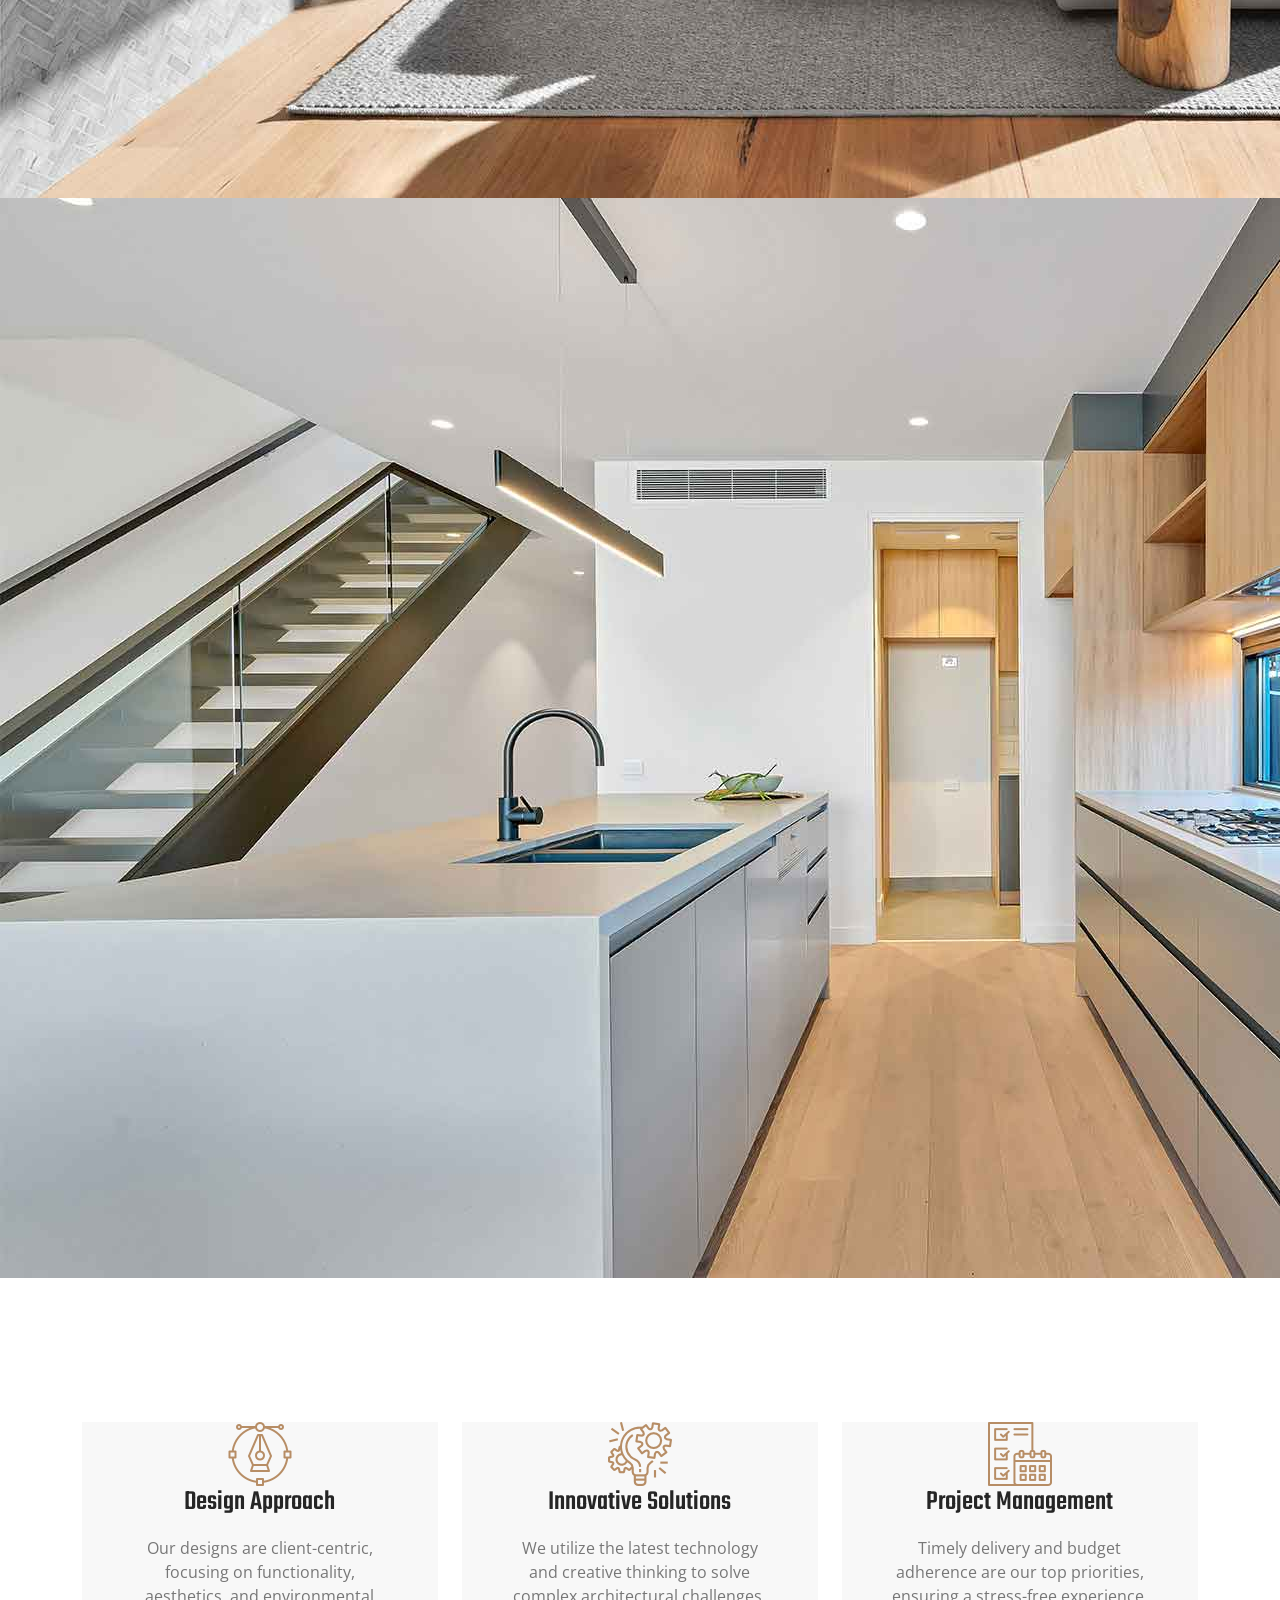
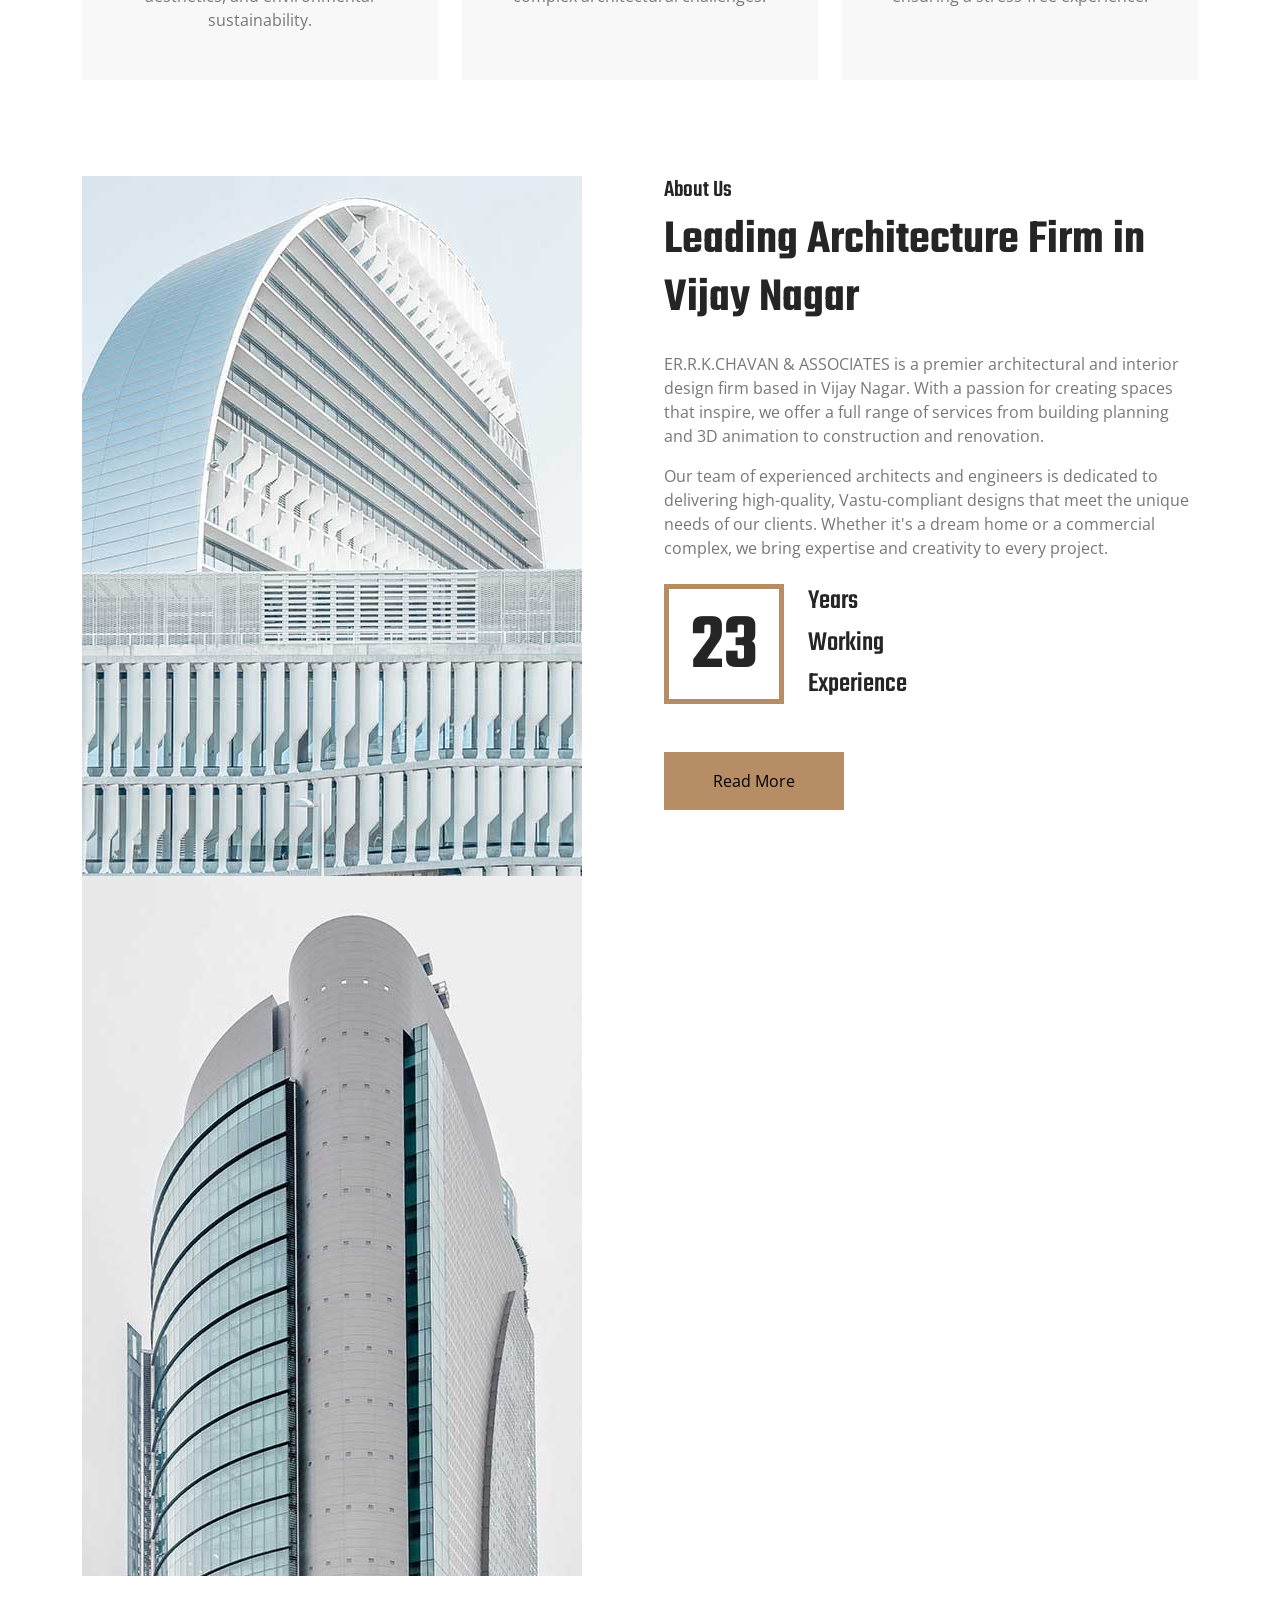
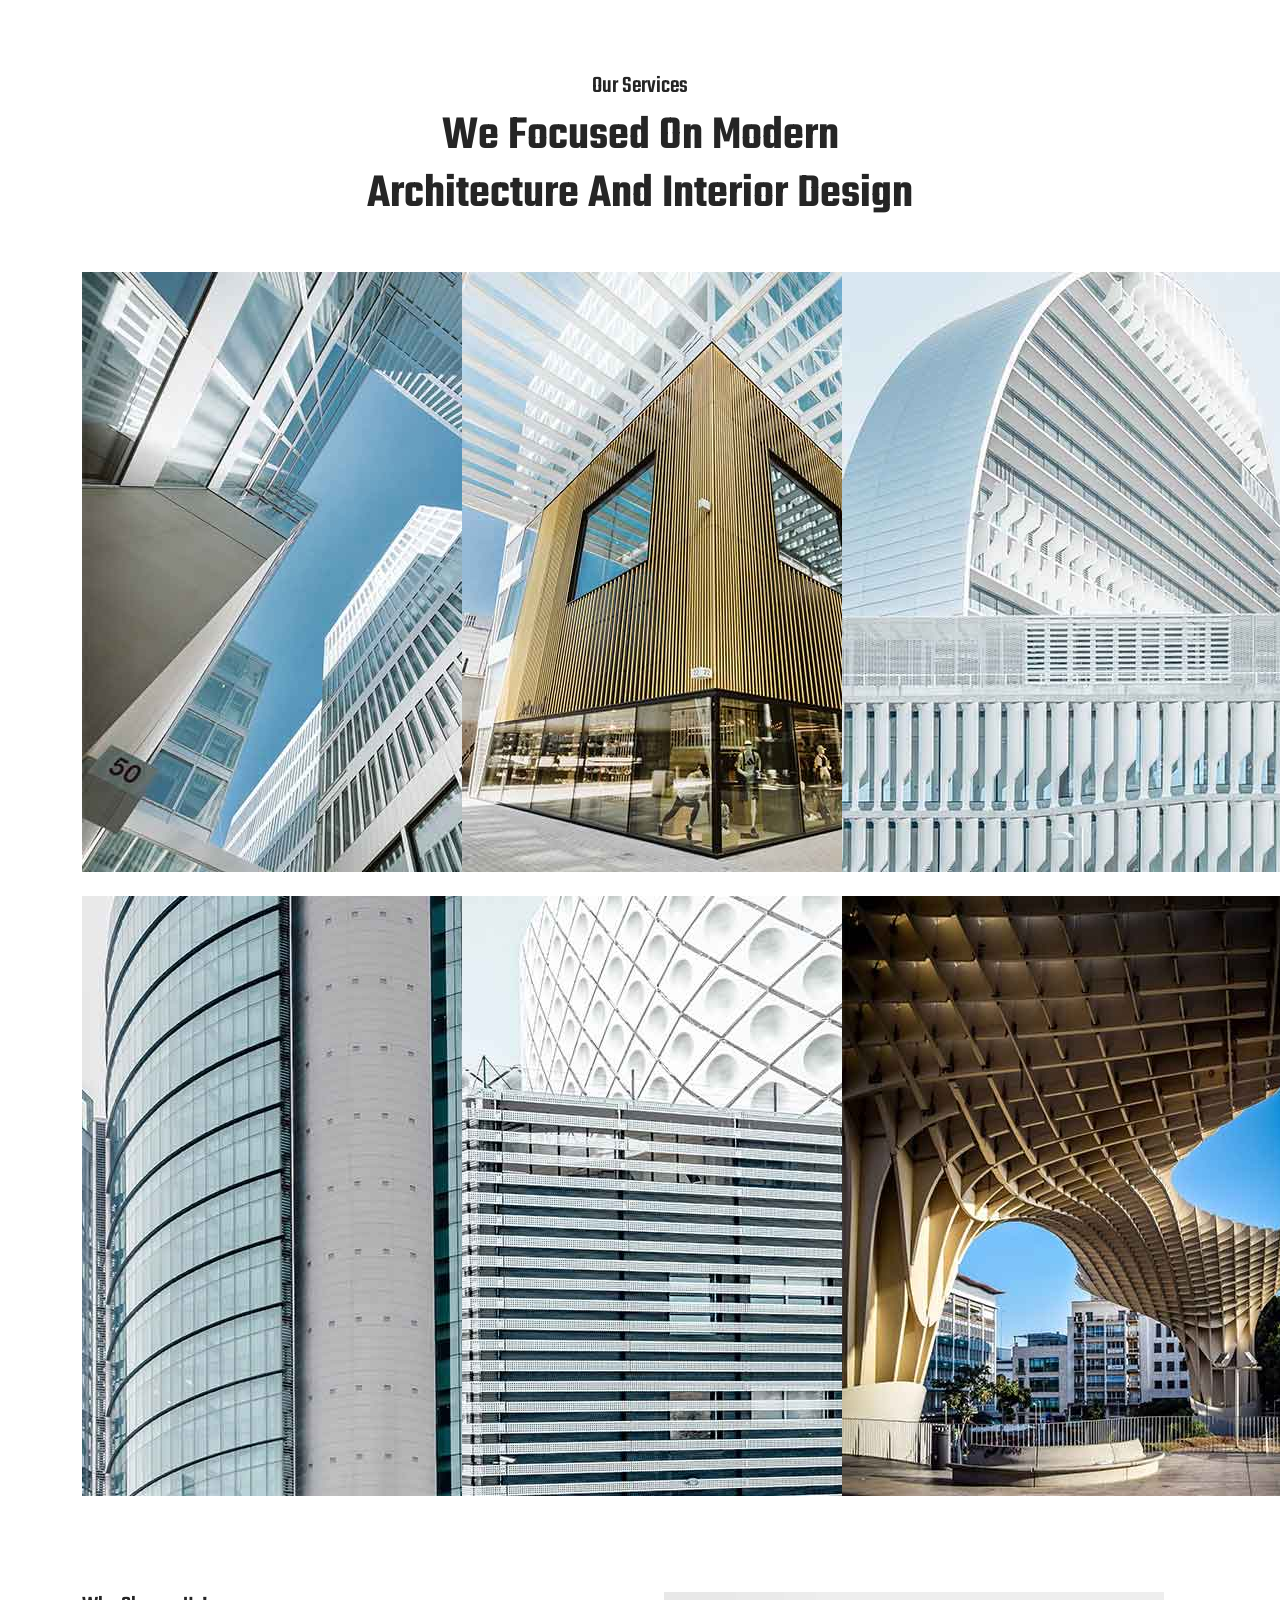
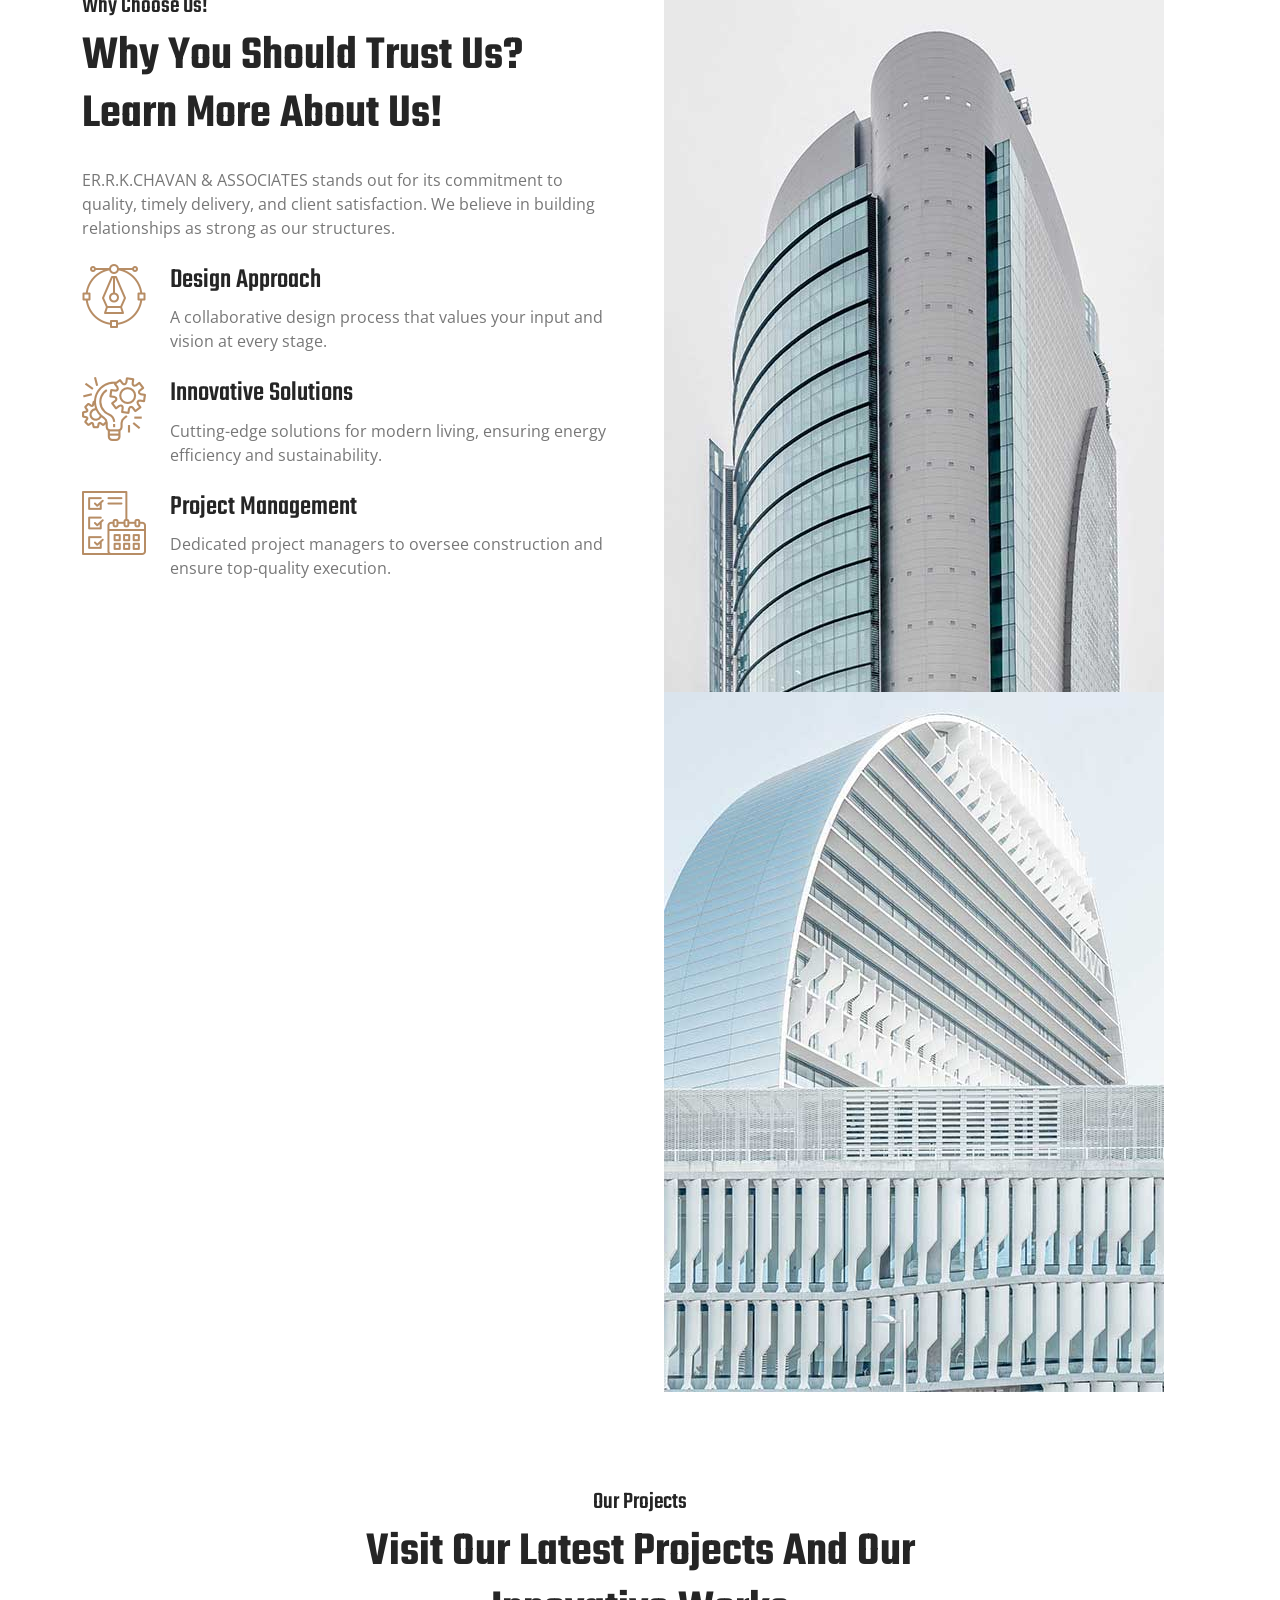
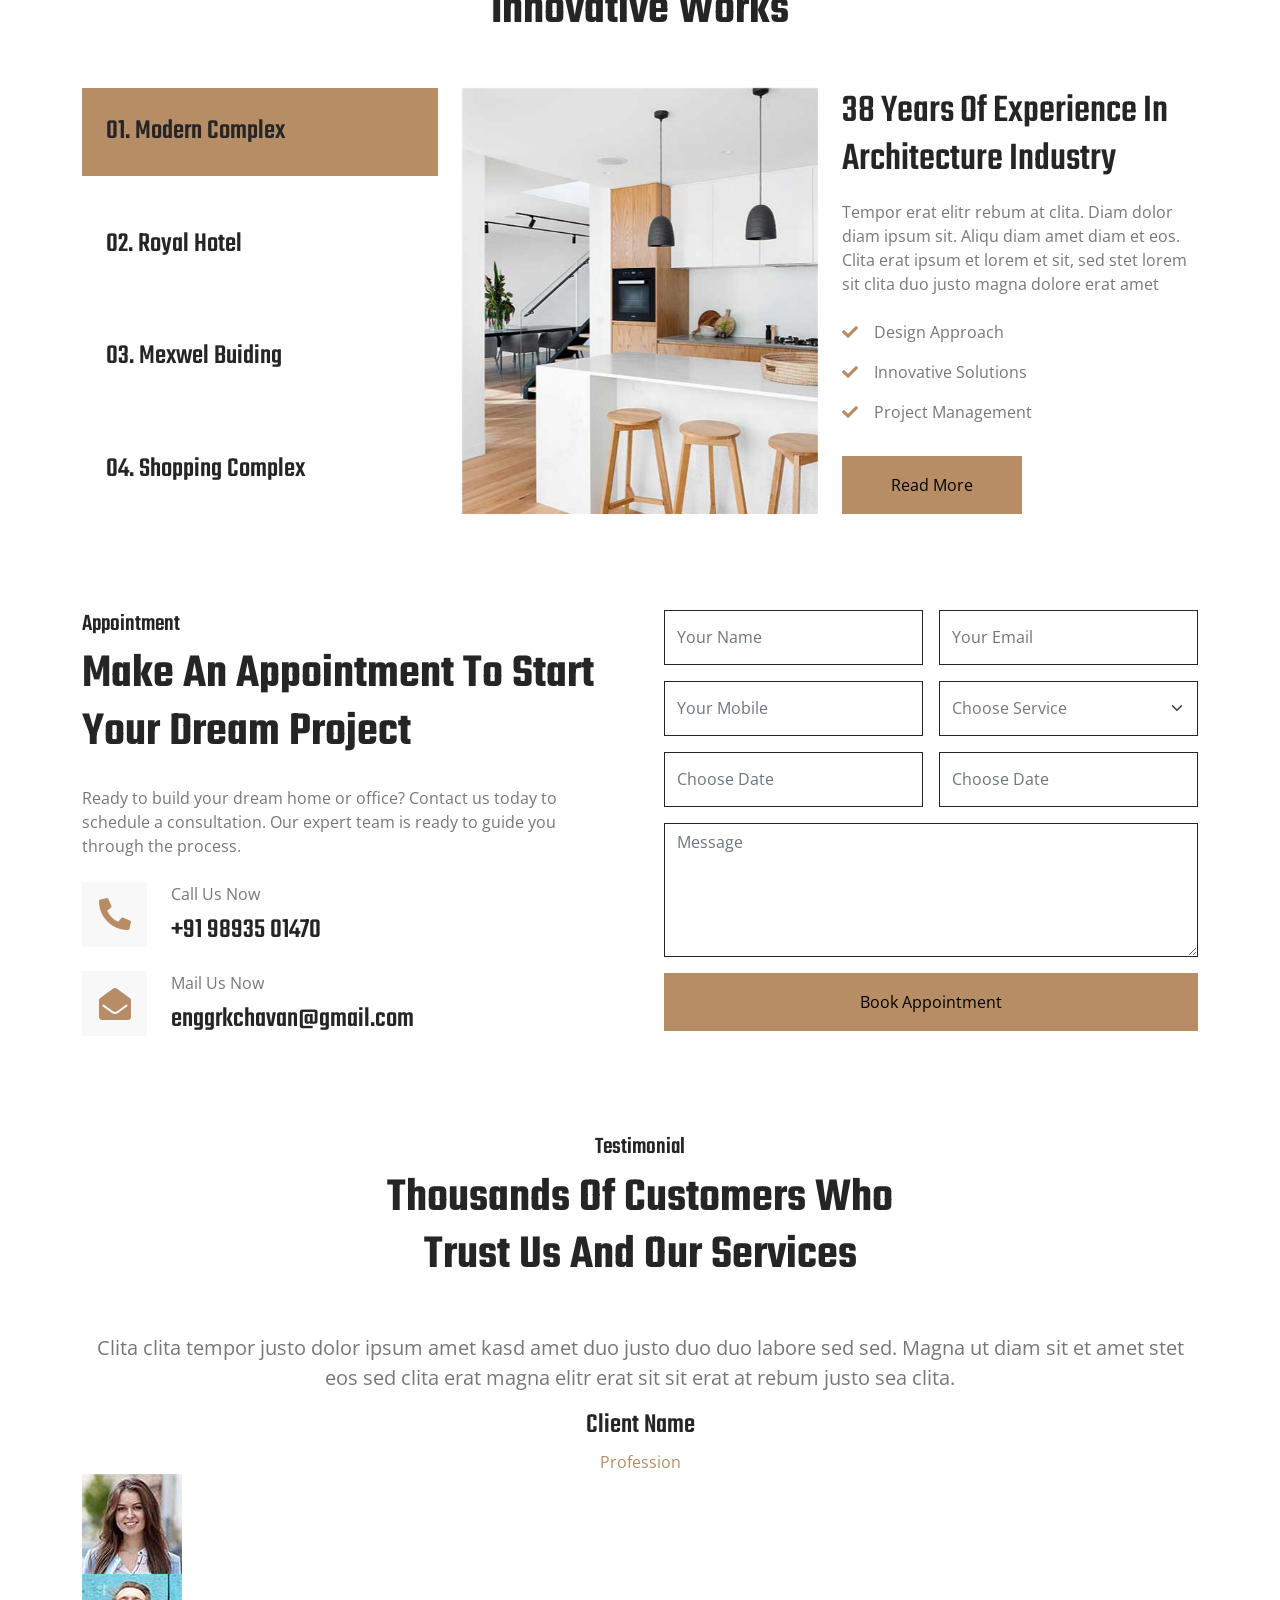
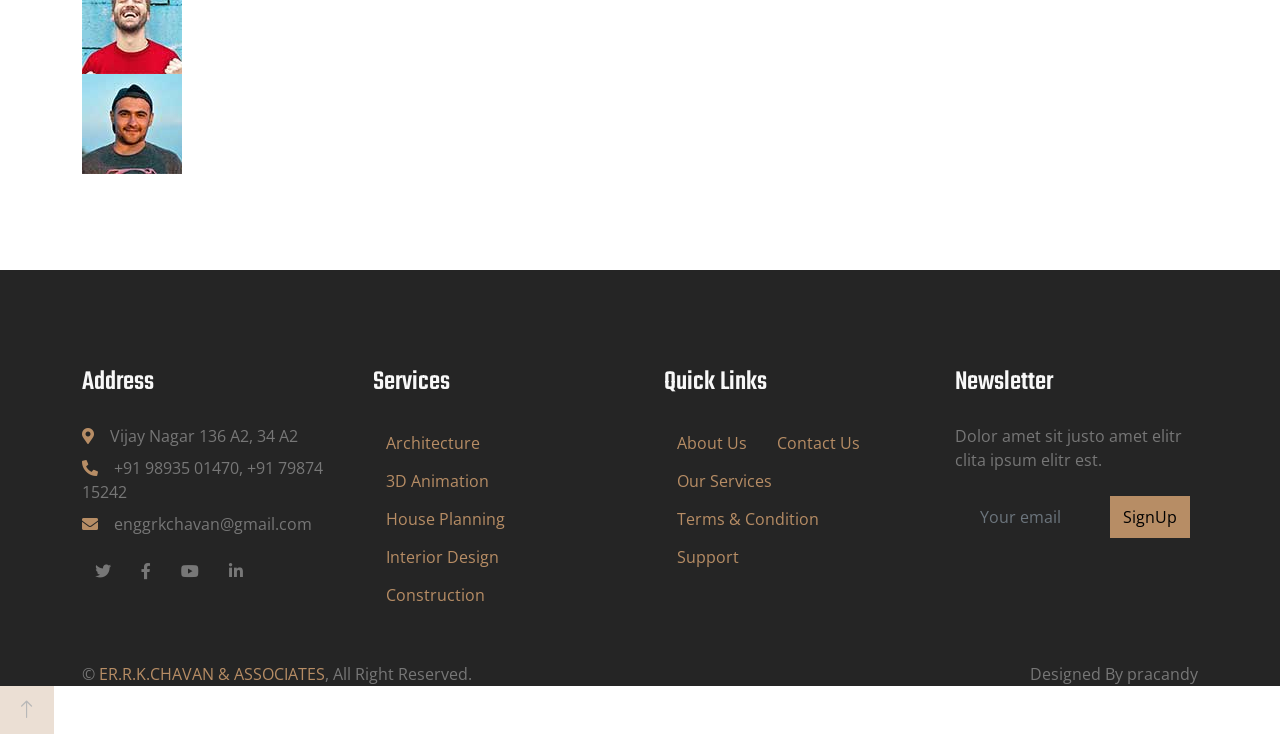
==== commit 0529ac3e: "Update working experience counter to 38 years" ====
--- a/index.html
+++ b/index.html
@@ -230,7 +230,7 @@
                     <div class="d-flex align-items-center mb-5">
                         <div class="d-flex flex-shrink-0 align-items-center justify-content-center border border-5 border-primary"
                             style="width: 120px; height: 120px;">
-                            <h1 class="display-1 mb-n2" data-toggle="counter-up">25</h1>
+                            <h1 class="display-1 mb-n2" data-toggle="counter-up">38</h1>
                         </div>
                         <div class="ps-4">
                             <h3>Years</h3>
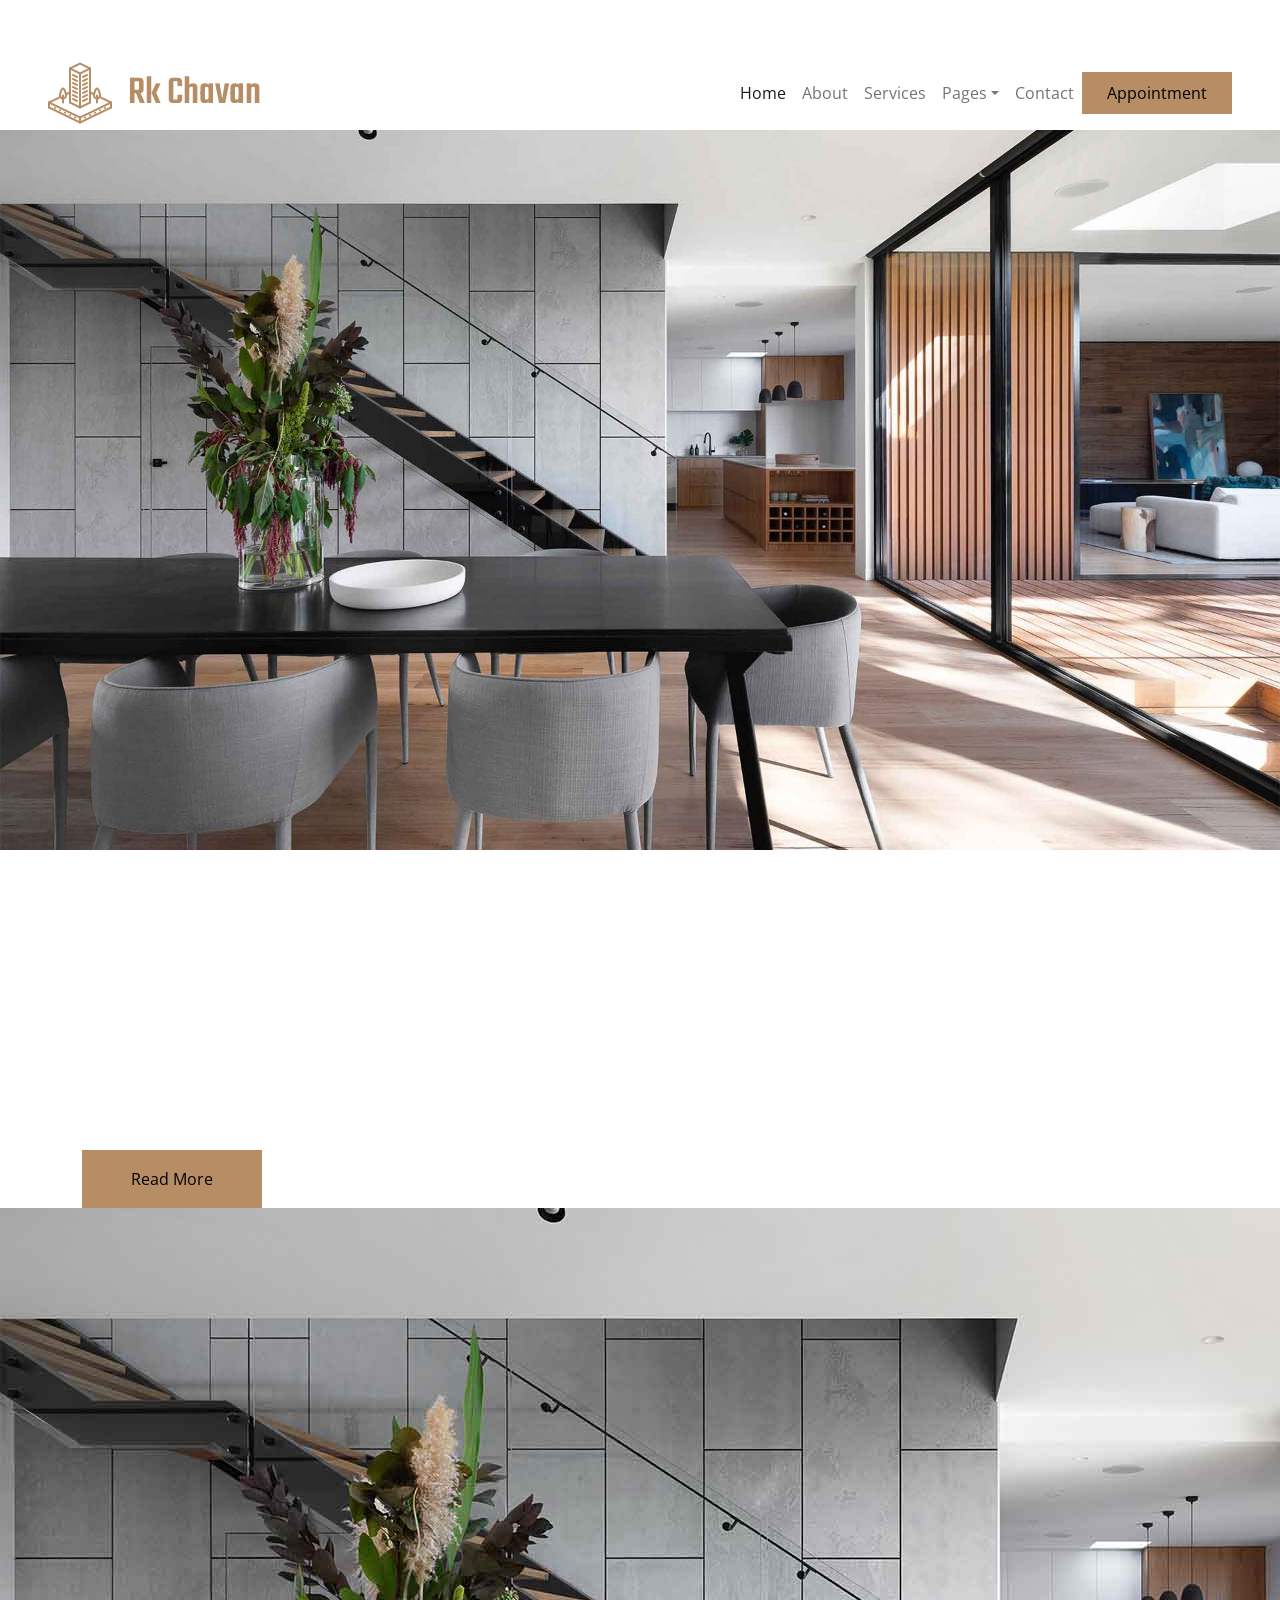
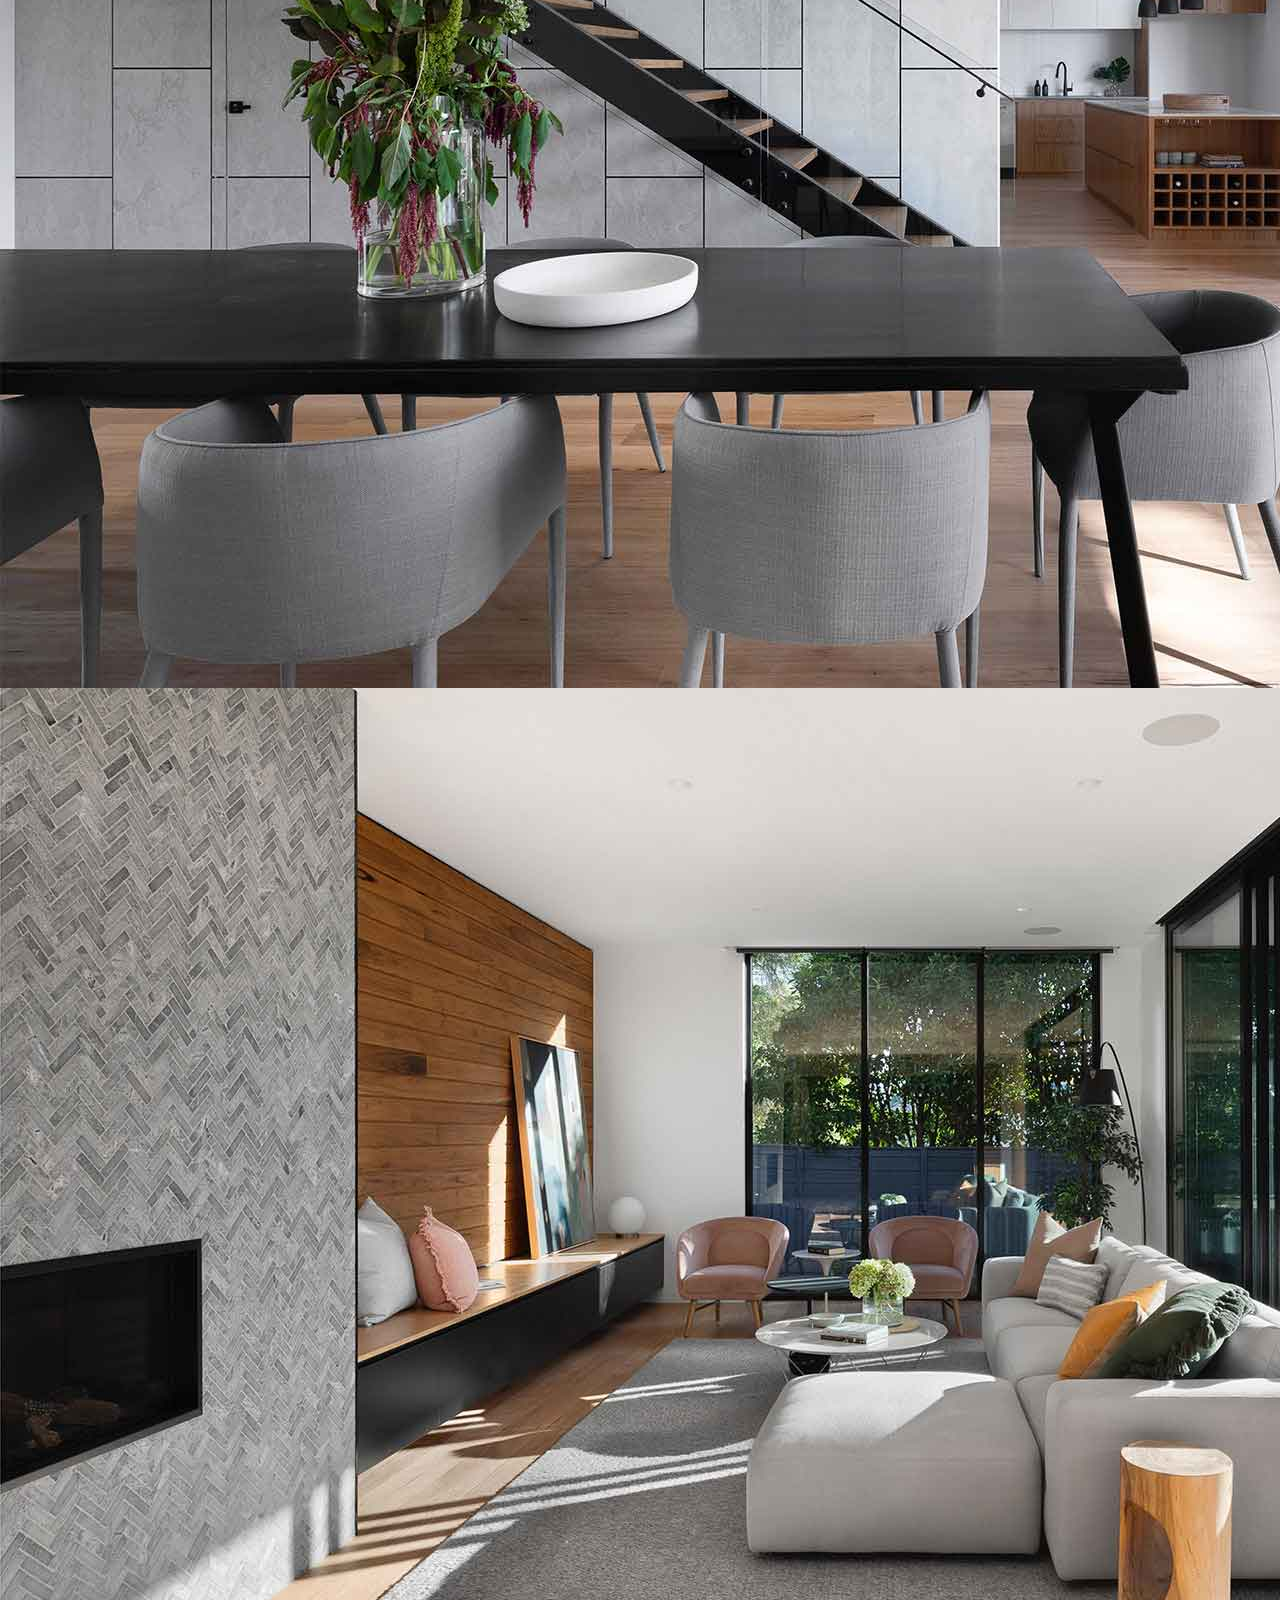
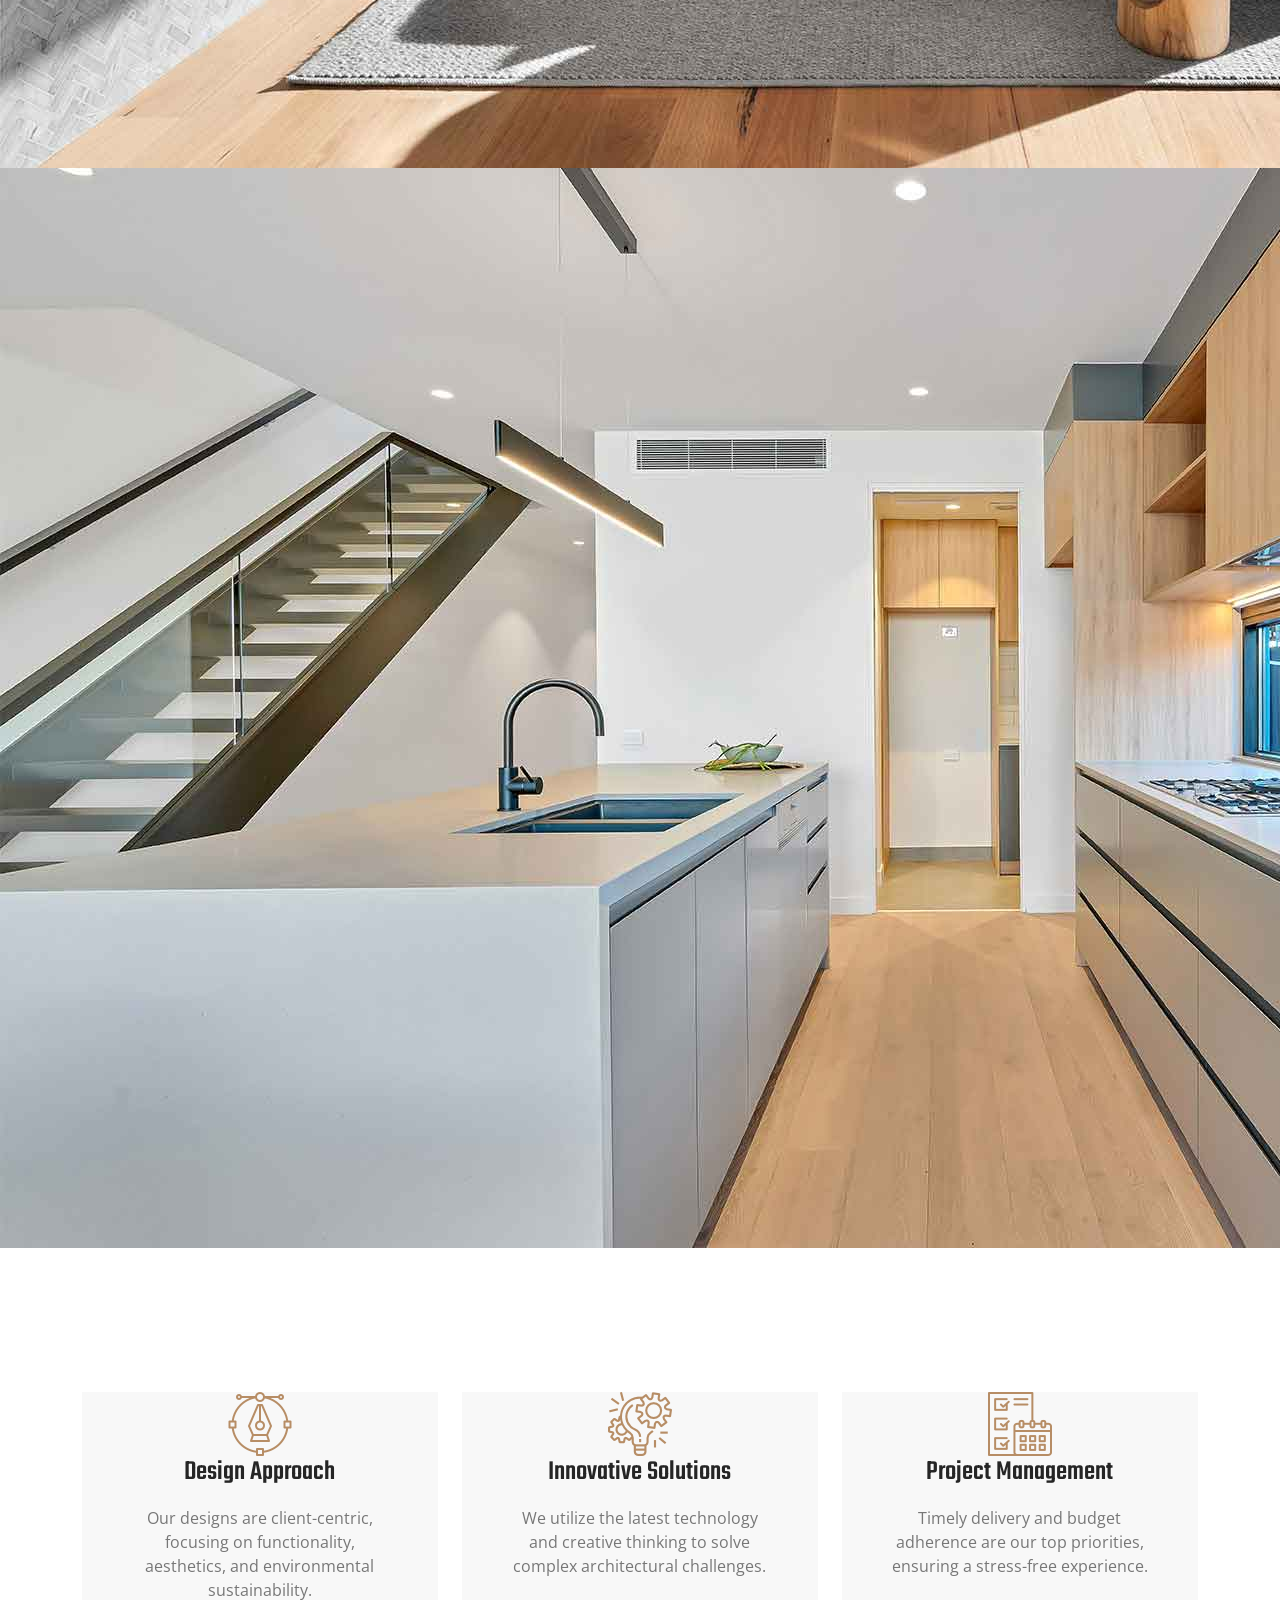
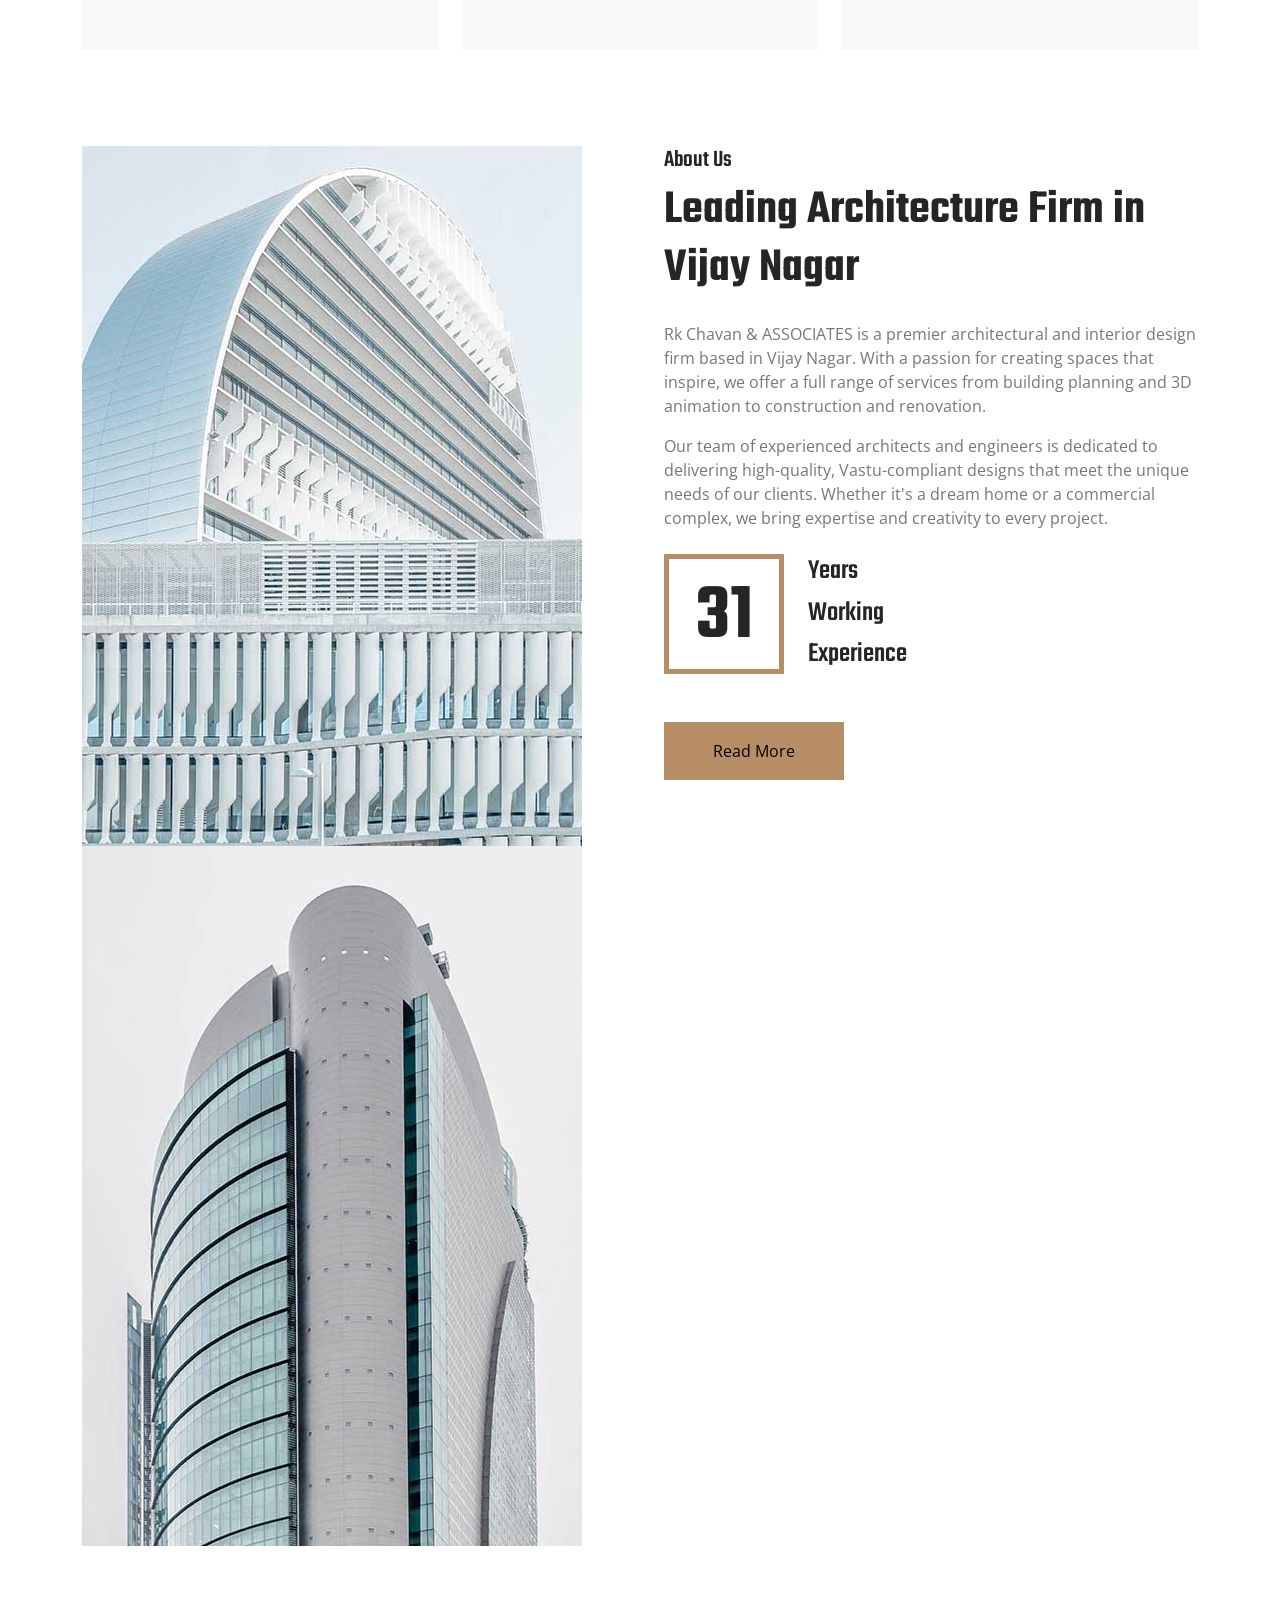
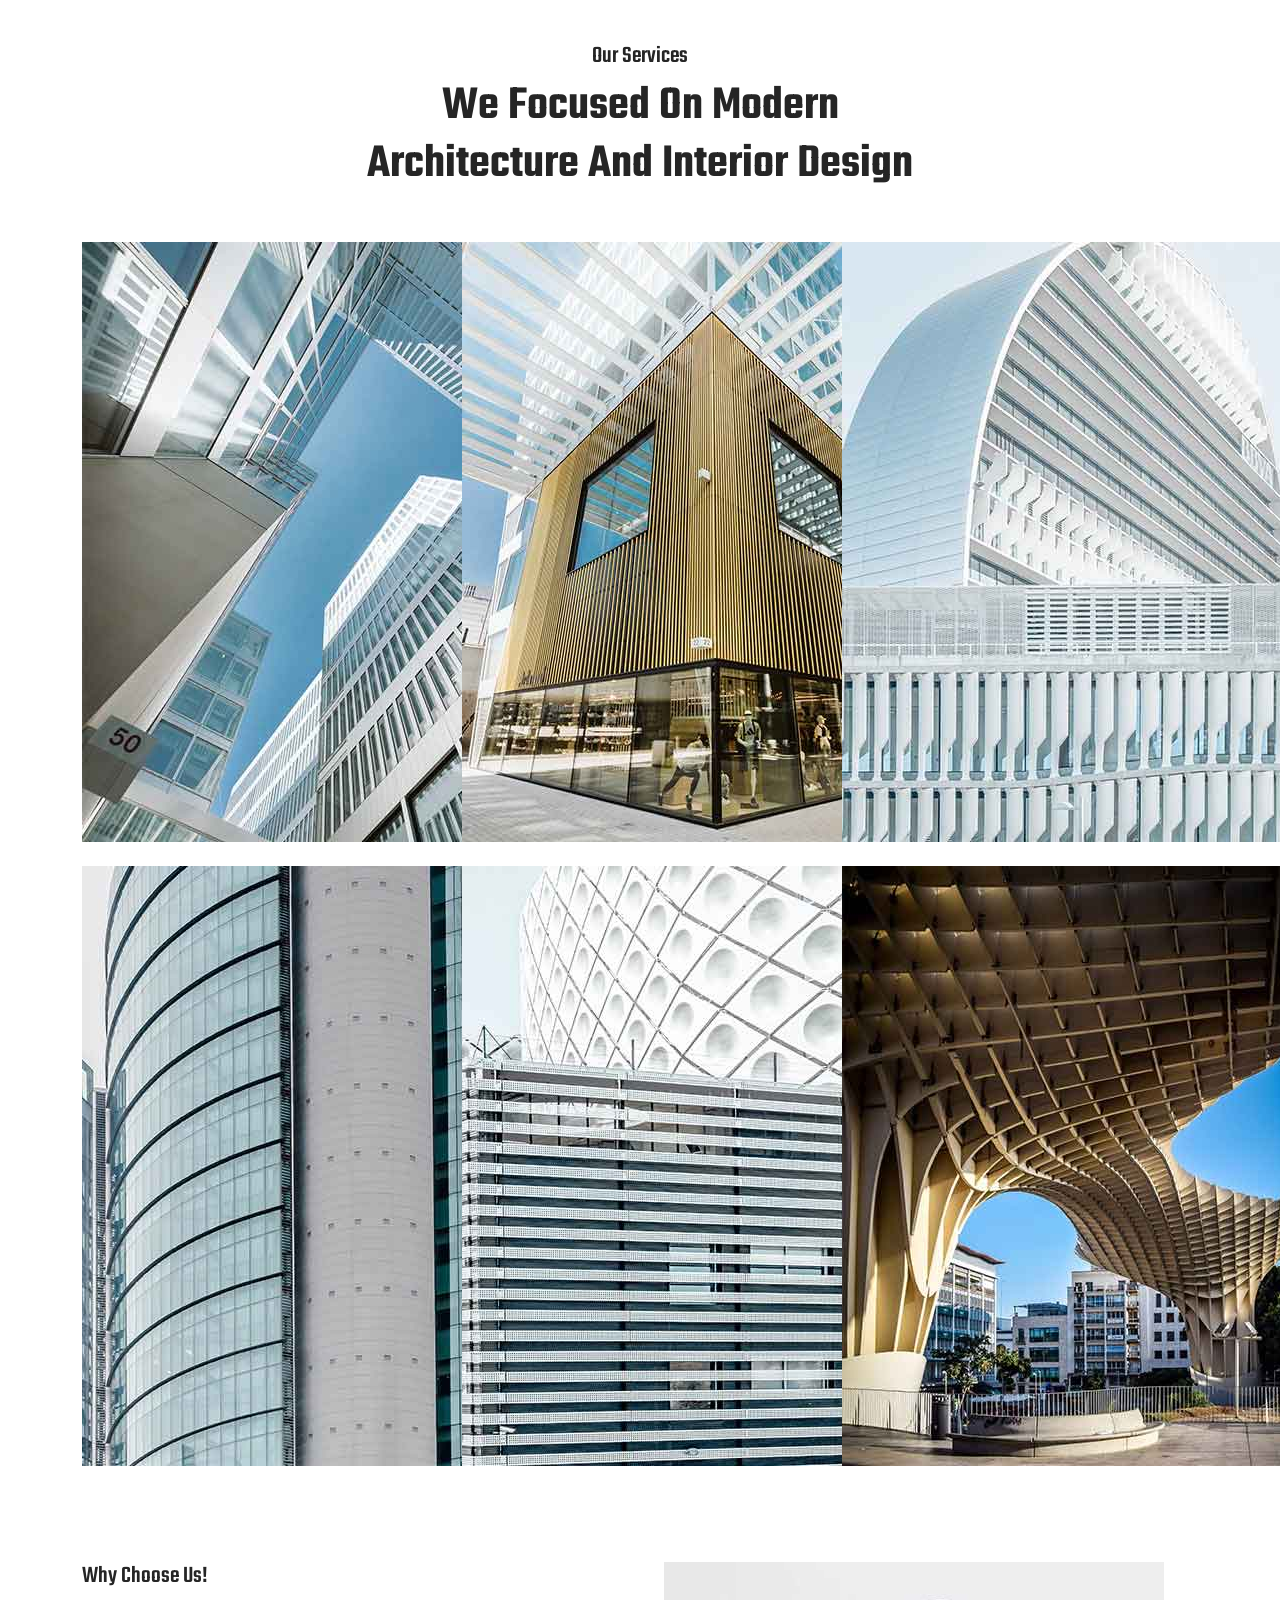
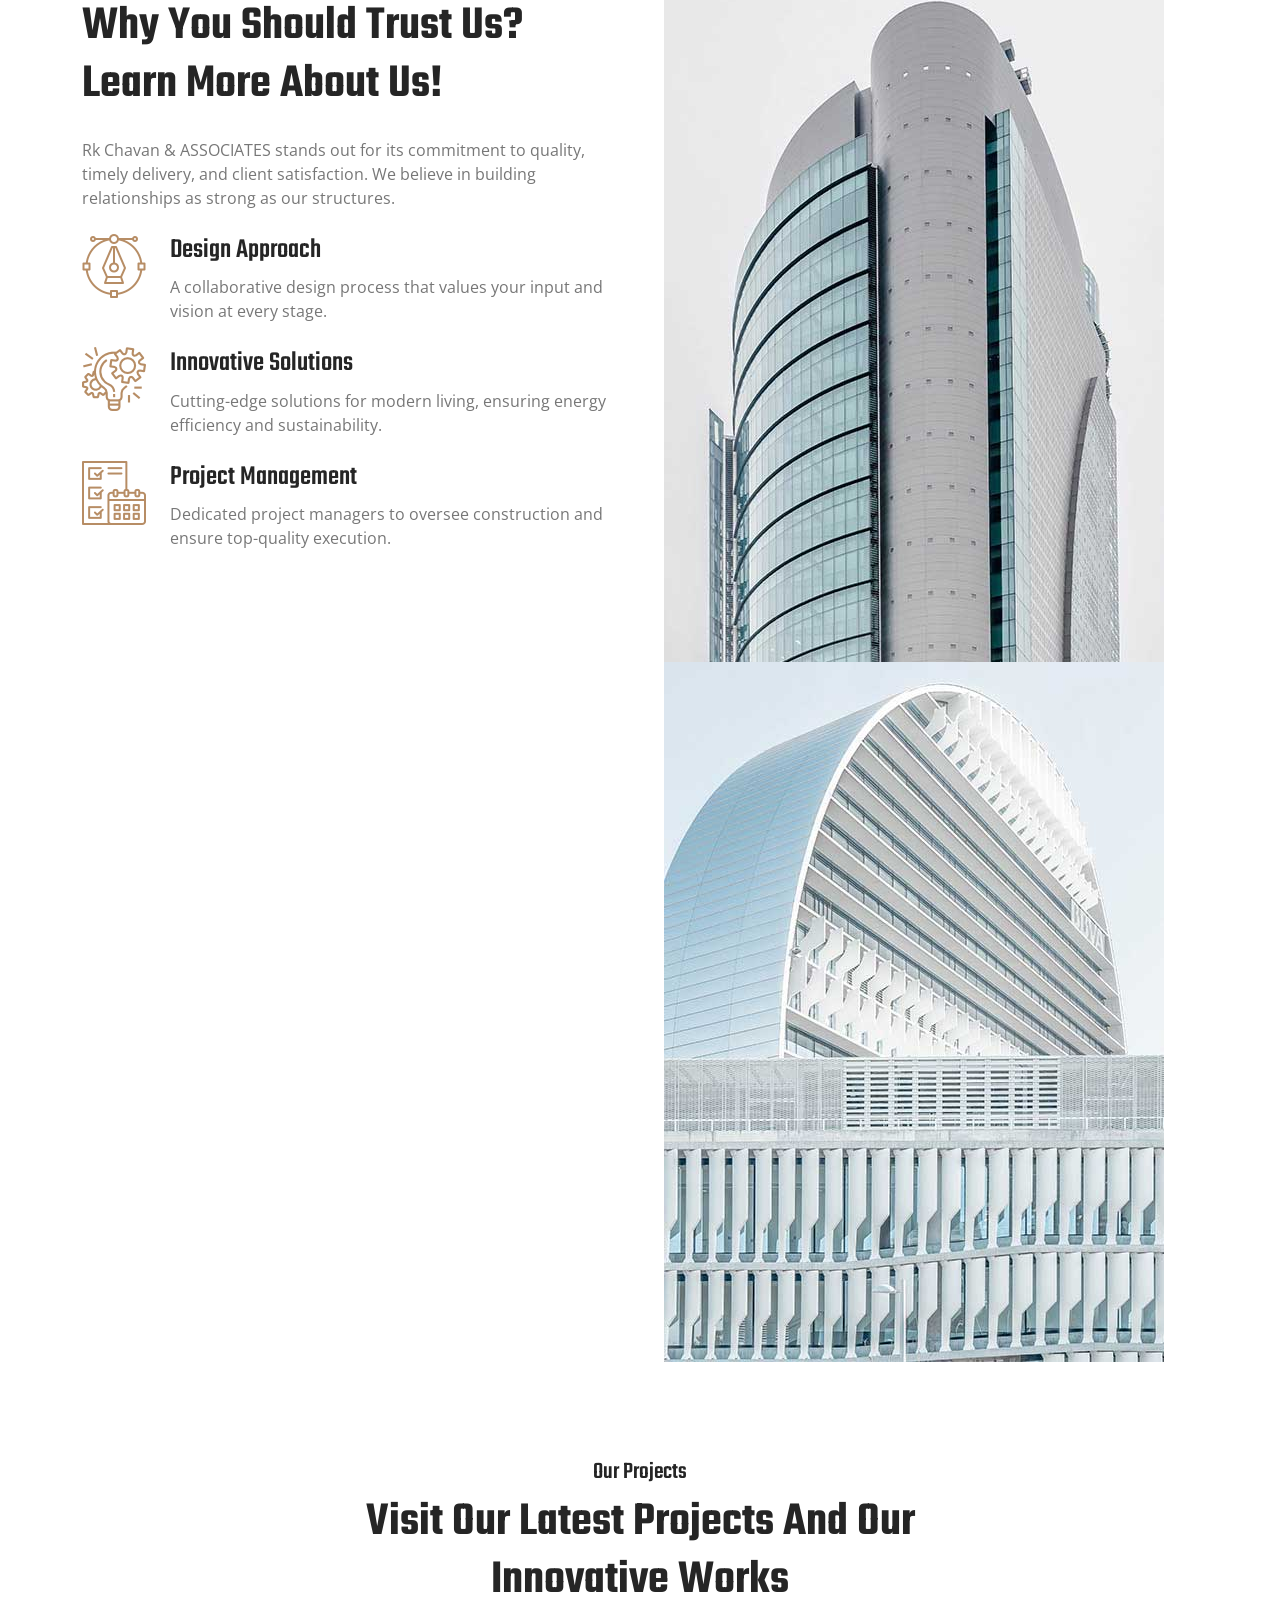
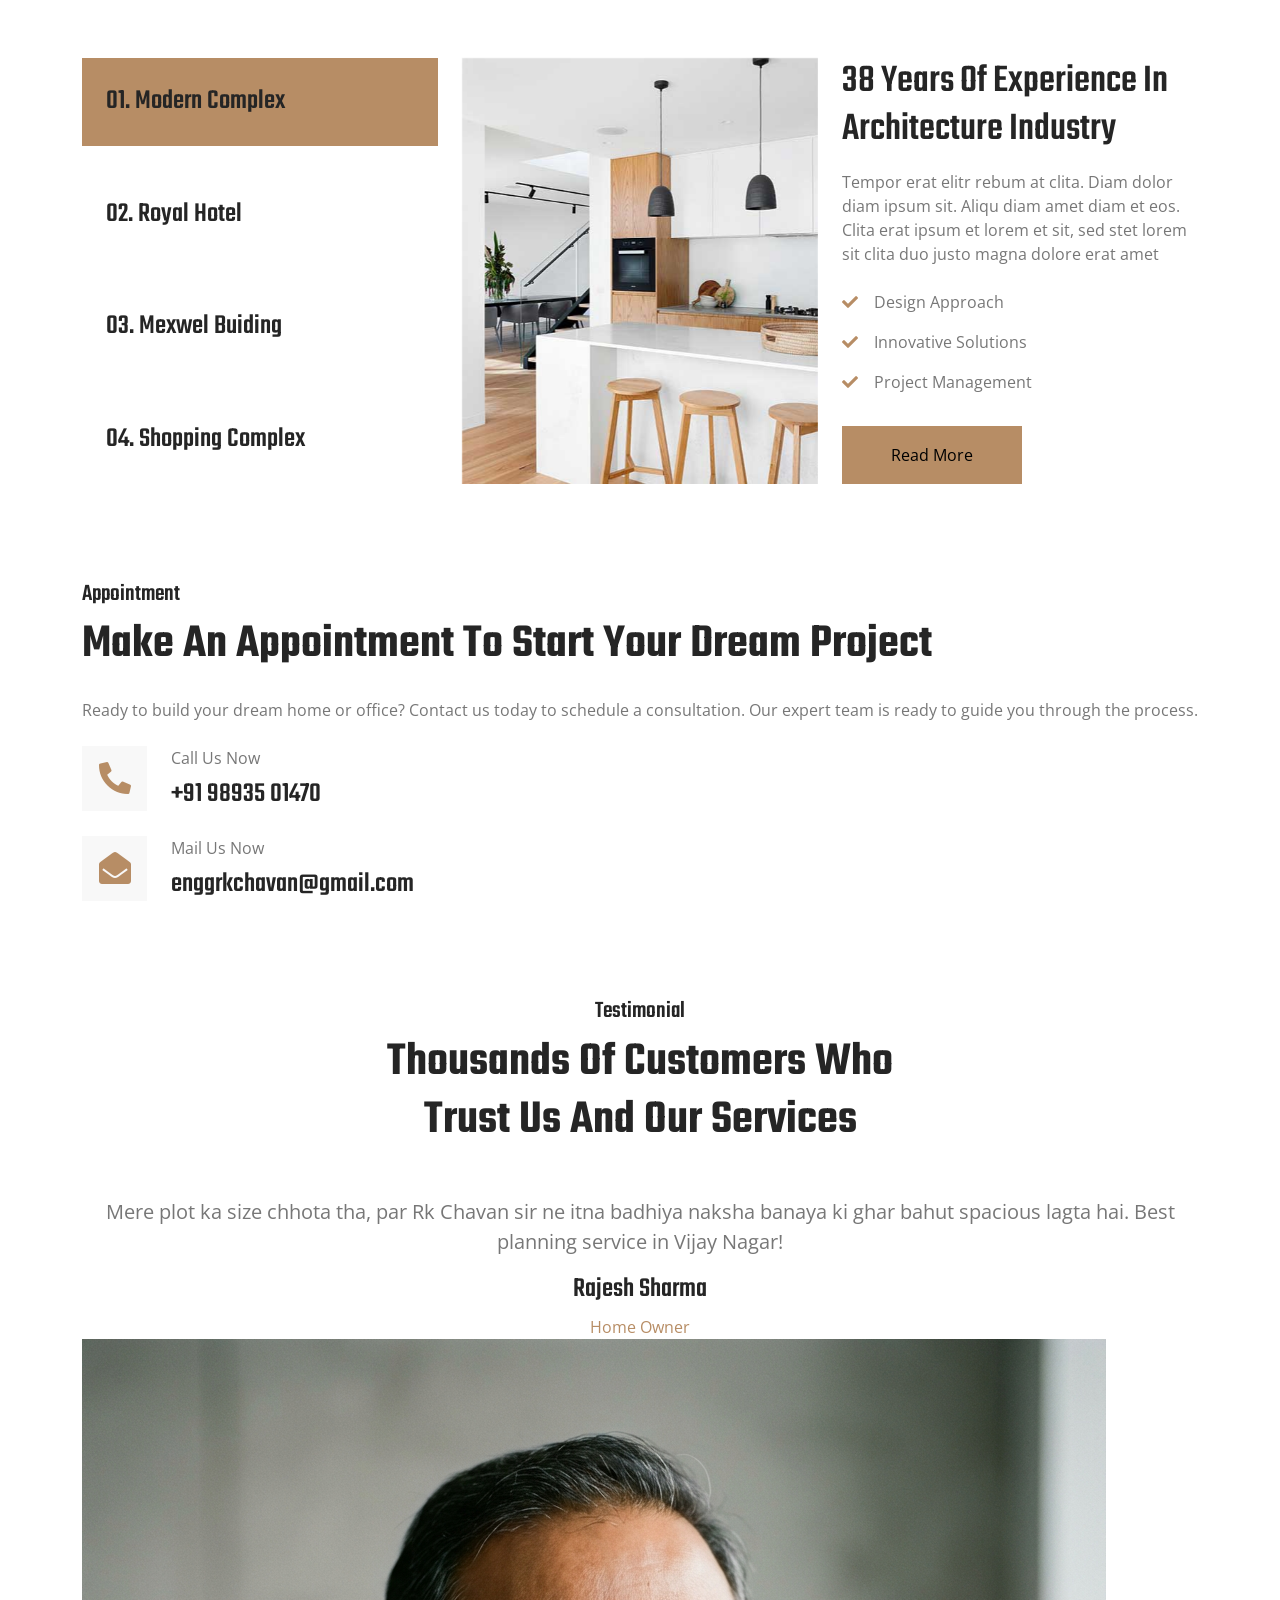
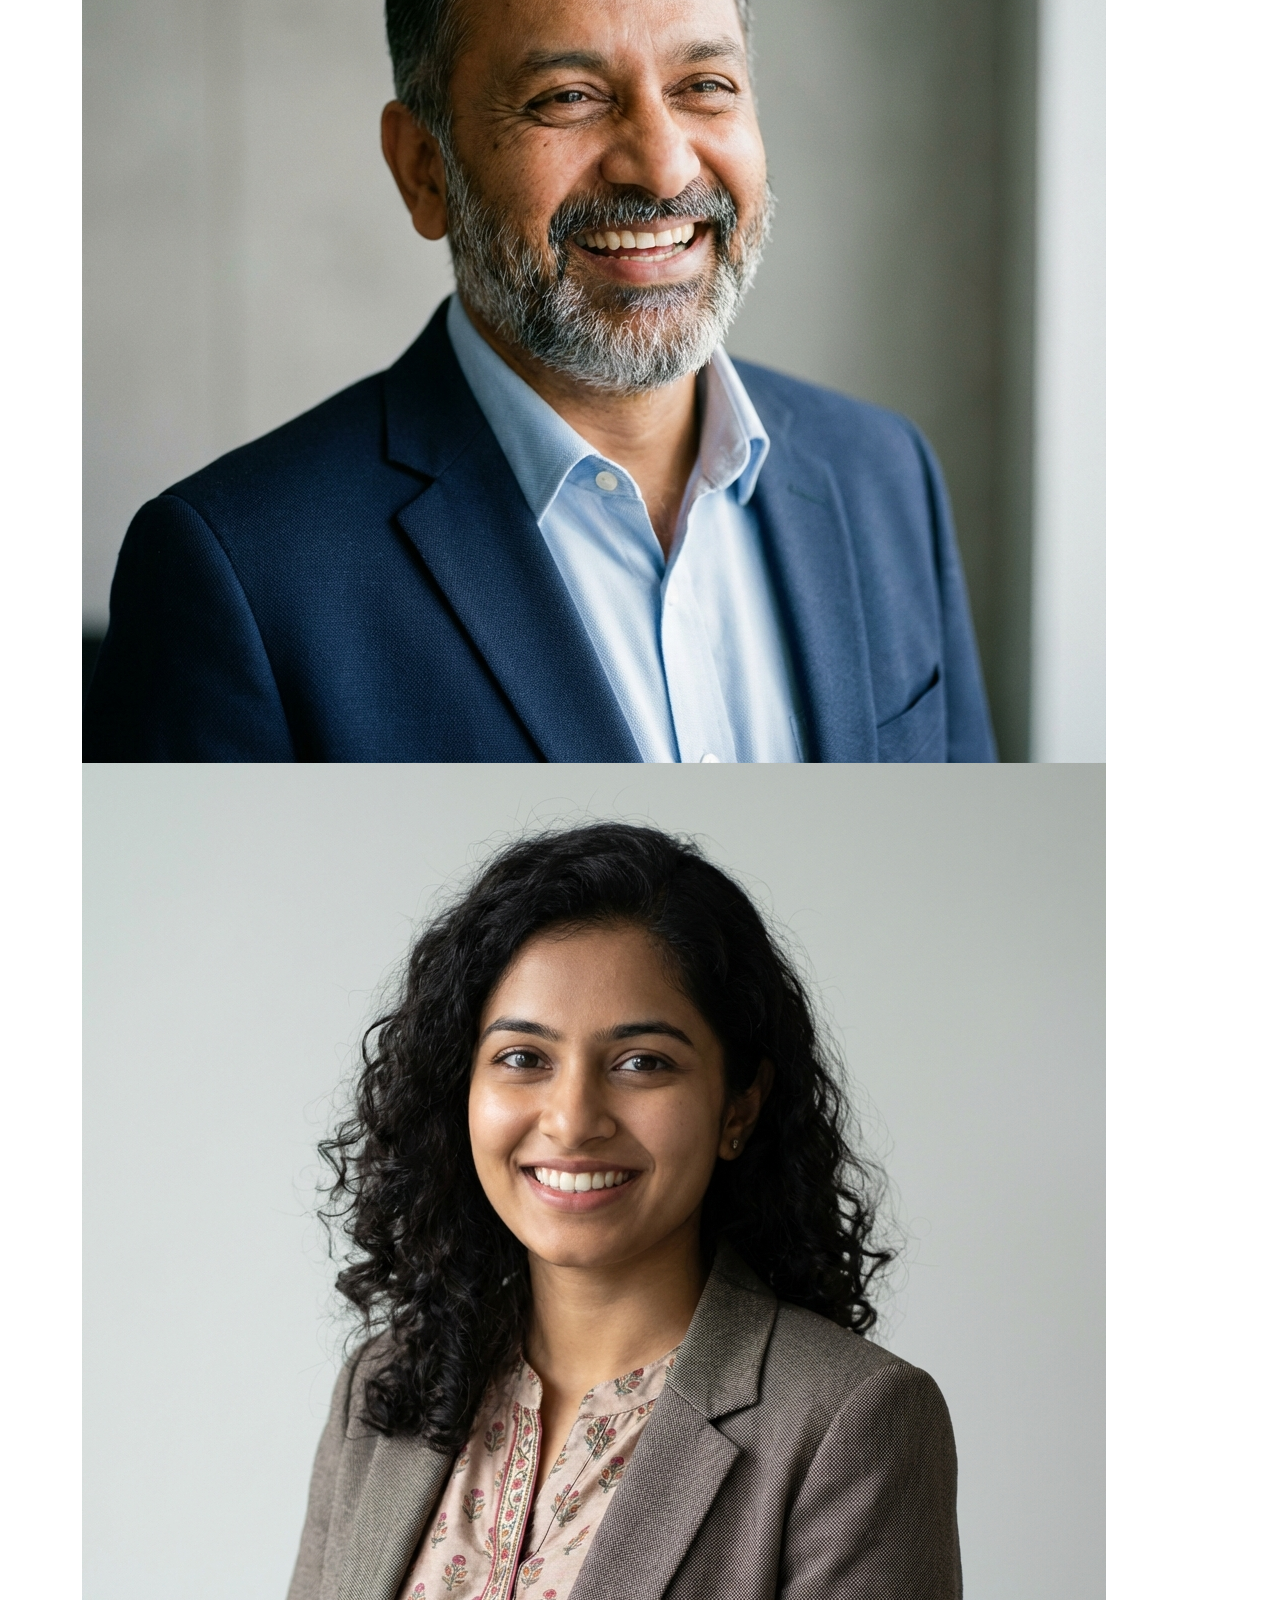
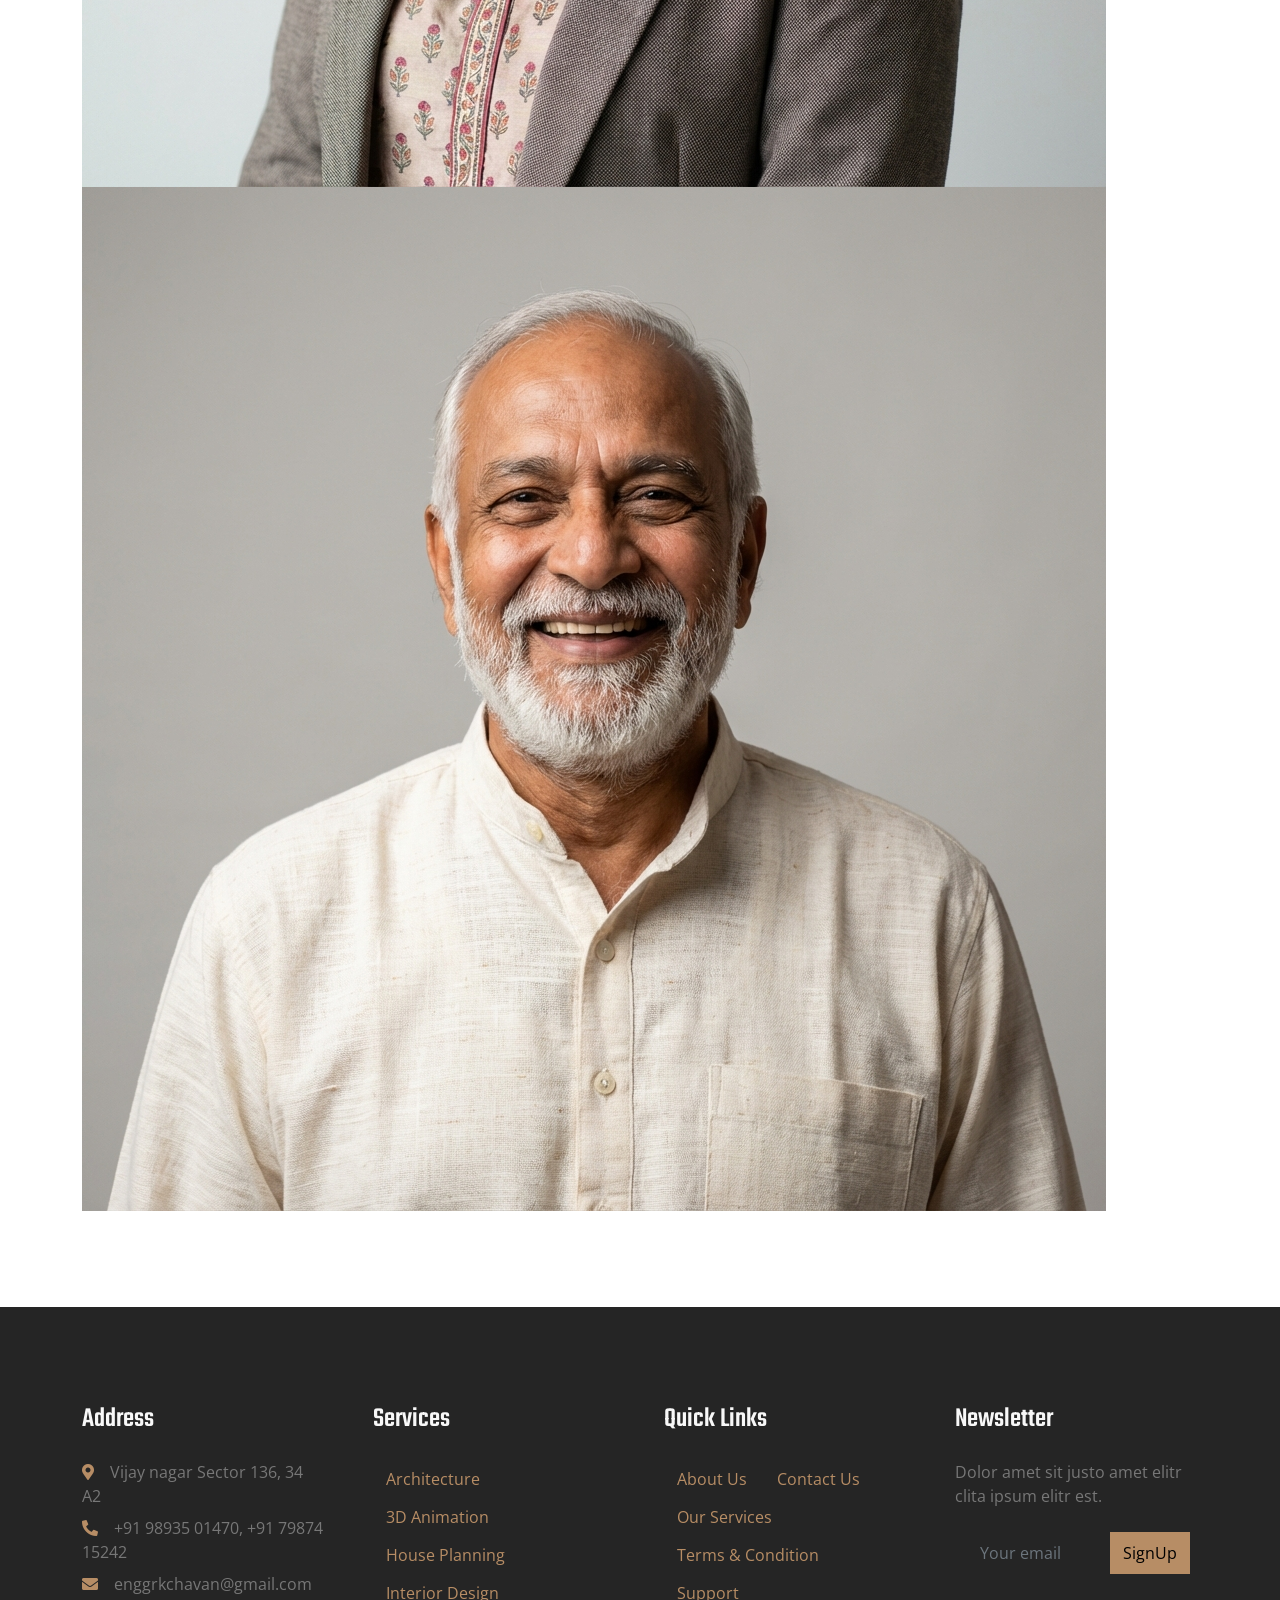
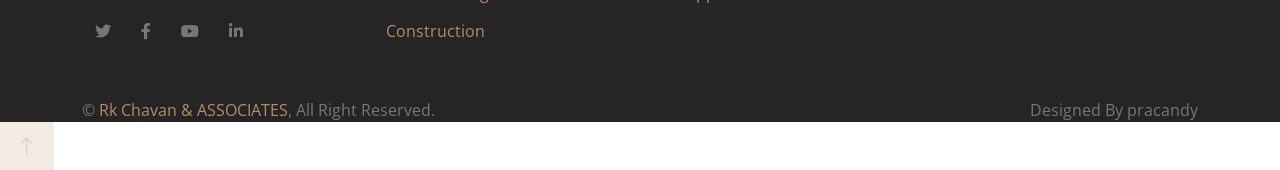
==== commit 397eff51: "feat: Add Gallery page, Hinglish testimonials, and update global content" ====
--- a/index.html
+++ b/index.html
@@ -3,13 +3,11 @@
 
 <head>
     <meta charset="utf-8">
-    <title>ER.R.K.CHAVAN & ASSOCIATES - Top Architects & Interior Designers in Vijay Nagar</title>
+    <title>Rk Chavan & ASSOCIATES - Top Architects & Interior Designers in Vijay Nagar</title>
     <meta content="width=device-width, initial-scale=1.0" name="viewport">
+    <meta content="best architech in indore, best civil engineer in indore" name="keywords">
     <meta
-        content="Architects in Vijay Nagar, Interior Design India, Building Planning, Vastu Consultant, Home Renovation India"
-        name="keywords">
-    <meta
-        content="ER.R.K.CHAVAN & ASSOCIATES - Premier architectural and interior design firm in Vijay Nagar. We deliver innovative building plans and Vastu-compliant designs."
+        content="Rk Chavan & ASSOCIATES - Premier architectural and interior design firm in Vijay Nagar. We deliver innovative building plans and Vastu-compliant designs."
         name="description">
 
     <!-- Favicon -->
@@ -81,7 +79,7 @@
     <nav class="navbar navbar-expand-lg bg-white navbar-light sticky-top py-lg-0 px-lg-5 wow fadeIn"
         data-wow-delay="0.1s">
         <a href="index.html" class="navbar-brand ms-4 ms-lg-0">
-            <h1 class="text-primary m-0"><img class="me-3" src="img/icons/icon-1.png" alt="Icon">ER.R.K.CHAVAN</h1>
+            <h1 class="text-primary m-0"><img class="me-3" src="img/icons/icon-1.png" alt="Icon">Rk Chavan</h1>
         </a>
         <button type="button" class="navbar-toggler me-4" data-bs-toggle="collapse" data-bs-target="#navbarCollapse">
             <span class="navbar-toggler-icon"></span>
@@ -95,11 +93,10 @@
                     <a href="#" class="nav-link dropdown-toggle" data-bs-toggle="dropdown">Pages</a>
                     <div class="dropdown-menu border-0 m-0">
                         <a href="feature.html" class="dropdown-item">Our Features</a>
-                        <a href="project.html" class="dropdown-item">Our Projects</a>
 
                         <a href="appointment.html" class="dropdown-item">Appointment</a>
                         <a href="testimonial.html" class="dropdown-item">Testimonial</a>
-                        <a href="404.html" class="dropdown-item">404 Page</a>
+                        <a href="gallery.html" class="dropdown-item">Gallery</a>
                     </div>
                 </div>
                 <a href="contact.html" class="nav-item nav-link">Contact</a>
@@ -121,9 +118,8 @@
                             <div class="col-10 col-lg-8">
                                 <h1 class="display-1 text-white animated slideInDown">Premier Architecture & Interior
                                     Design Firm</h1>
-                                <p class="fs-5 fw-medium text-white mb-4 pb-3">Transforming visions into reality with
-                                    over 38 years of excellence in Vijay Nagar. We specialize in sustainable,
-                                    Vastu-compliant, and modern architectural solutions.</p>
+                                <p class="fs-5 fw-medium text-white mb-4 pb-3">Best civil engineer in Indore with 38
+                                    years of experience in planning and structural design.</p>
                                 <a href="" class="btn btn-primary py-3 px-5 animated slideInLeft">Read More</a>
                             </div>
                         </div>
@@ -138,7 +134,7 @@
                             <div class="col-10 col-lg-8">
                                 <h1 class="display-1 text-white animated slideInDown">Expert Civil Engineering &
                                     Construction</h1>
-                                <p class="fs-5 fw-medium text-white mb-4 pb-3">From foundation to finish, ER.R.K.CHAVAN
+                                <p class="fs-5 fw-medium text-white mb-4 pb-3">From foundation to finish, Rk Chavan
                                     & ASSOCIATES ensures structural integrity and aesthetic perfection for your dream
                                     projects.</p>
                                 <a href="" class="btn btn-primary py-3 px-5 animated slideInLeft">Read More</a>
@@ -221,7 +217,7 @@
                 <div class="col-lg-6 wow fadeIn" data-wow-delay="0.5s">
                     <h4 class="section-title">About Us</h4>
                     <h1 class="display-5 mb-4">Leading Architecture Firm in Vijay Nagar</h1>
-                    <p>ER.R.K.CHAVAN & ASSOCIATES is a premier architectural and interior design firm based in Vijay
+                    <p>Rk Chavan & ASSOCIATES is a premier architectural and interior design firm based in Vijay
                         Nagar. With a passion for creating spaces that inspire, we offer a full range of services from
                         building planning and 3D animation to construction and renovation.</p>
                     <p class="mb-4">Our team of experienced architects and engineers is dedicated to delivering
@@ -339,7 +335,7 @@
                 <div class="col-lg-6 wow fadeInUp" data-wow-delay="0.1s">
                     <h4 class="section-title">Why Choose Us!</h4>
                     <h1 class="display-5 mb-4">Why You Should Trust Us? Learn More About Us!</h1>
-                    <p class="mb-4">ER.R.K.CHAVAN & ASSOCIATES stands out for its commitment to quality, timely
+                    <p class="mb-4">Rk Chavan & ASSOCIATES stands out for its commitment to quality, timely
                         delivery, and client satisfaction. We believe in building relationships as strong as our
                         structures.</p>
                     <div class="row g-4">
@@ -512,7 +508,7 @@
     <div class="container-xxl py-5">
         <div class="container">
             <div class="row g-5">
-                <div class="col-lg-6 wow fadeInUp" data-wow-delay="0.1s">
+                <div class="col-lg-12 wow fadeInUp" data-wow-delay="0.1s">
                     <h4 class="section-title">Appointment</h4>
                     <h1 class="display-5 mb-4">Make An Appointment To Start Your Dream Project</h1>
                     <p class="mb-4">Ready to build your dream home or office? Contact us today to schedule a
@@ -544,7 +540,7 @@
                         </div>
                     </div>
                 </div>
-                <div class="col-lg-6 wow fadeInUp" data-wow-delay="0.5s">
+                <div class="col-lg-6 wow fadeInUp d-none" data-wow-delay="0.5s">
                     <div class="row g-3">
                         <div class="col-12 col-sm-6">
                             <input type="text" class="form-control" placeholder="Your Name" style="height: 55px;">
@@ -598,28 +594,25 @@
             </div>
             <div class="owl-carousel testimonial-carousel wow fadeInUp" data-wow-delay="0.1s">
                 <div class="testimonial-item text-center"
-                    data-dot="<img class='img-fluid' src='img/testimonial-1.jpg' alt=''>">
-                    <p class="fs-5">Clita clita tempor justo dolor ipsum amet kasd amet duo justo duo duo labore sed
-                        sed. Magna ut diam sit et amet stet eos sed clita erat magna elitr erat sit sit erat at rebum
-                        justo sea clita.</p>
-                    <h3>Client Name</h3>
-                    <span class="text-primary">Profession</span>
+                    data-dot="<img class='img-fluid' src='img/testimonial-1_new.png' alt=''>">
+                    <p class="fs-5">Mere plot ka size chhota tha, par Rk Chavan sir ne itna badhiya naksha banaya ki
+                        ghar bahut spacious lagta hai. Best planning service in Vijay Nagar!</p>
+                    <h3>Rajesh Sharma</h3>
+                    <span class="text-primary">Home Owner</span>
                 </div>
                 <div class="testimonial-item text-center"
-                    data-dot="<img class='img-fluid' src='img/testimonial-2.jpg' alt=''>">
-                    <p class="fs-5">Clita clita tempor justo dolor ipsum amet kasd amet duo justo duo duo labore sed
-                        sed. Magna ut diam sit et amet stet eos sed clita erat magna elitr erat sit sit erat at rebum
-                        justo sea clita.</p>
-                    <h3>Client Name</h3>
-                    <span class="text-primary">Profession</span>
+                    data-dot="<img class='img-fluid' src='img/testimonial-2_new.png' alt=''>">
+                    <p class="fs-5">I wanted a modern interior for my office. Inka kaam ekdum perfect hai aur budget
+                        friendly bhi. Highly recommended for interior design!</p>
+                    <h3>Priya Verma</h3>
+                    <span class="text-primary">Business Owner</span>
                 </div>
                 <div class="testimonial-item text-center"
-                    data-dot="<img class='img-fluid' src='img/testimonial-3.jpg' alt=''>">
-                    <p class="fs-5">Clita clita tempor justo dolor ipsum amet kasd amet duo justo duo duo labore sed
-                        sed. Magna ut diam sit et amet stet eos sed clita erat magna elitr erat sit sit erat at rebum
-                        justo sea clita.</p>
-                    <h3>Client Name</h3>
-                    <span class="text-primary">Profession</span>
+                    data-dot="<img class='img-fluid' src='img/testimonial-3_new.png' alt=''>">
+                    <p class="fs-5">Ghar ka construction time pe complete hua aur material quality bhi A-one thi.
+                        Trustworthy team hai.</p>
+                    <h3>Ashok Gupta</h3>
+                    <span class="text-primary">Retired Govt Officer</span>
                 </div>
             </div>
         </div>
@@ -633,7 +626,8 @@
             <div class="row g-5">
                 <div class="col-lg-3 col-md-6">
                     <h3 class="text-light mb-4">Address</h3>
-                    <p class="mb-2"><i class="fa fa-map-marker-alt text-primary me-3"></i>Vijay Nagar 136 A2, 34 A2</p>
+                    <p class="mb-2"><i class="fa fa-map-marker-alt text-primary me-3"></i>Vijay nagar Sector 136, 34 A2
+                    </p>
                     <p class="mb-2"><i class="fa fa-phone-alt text-primary me-3"></i>+91 98935 01470, +91 79874 15242
                     </p>
                     <p class="mb-2"><i class="fa fa-envelope text-primary me-3"></i>enggrkchavan@gmail.com</p>
@@ -676,7 +670,7 @@
             <div class="container">
                 <div class="row">
                     <div class="col-md-6 text-center text-md-start mb-3 mb-md-0">
-                        &copy; <a href="#">ER.R.K.CHAVAN & ASSOCIATES</a>, All Right Reserved.
+                        &copy; <a href="#">Rk Chavan & ASSOCIATES</a>, All Right Reserved.
                     </div>
                     <div class="col-md-6 text-center text-md-end">
                         Designed By pracandy
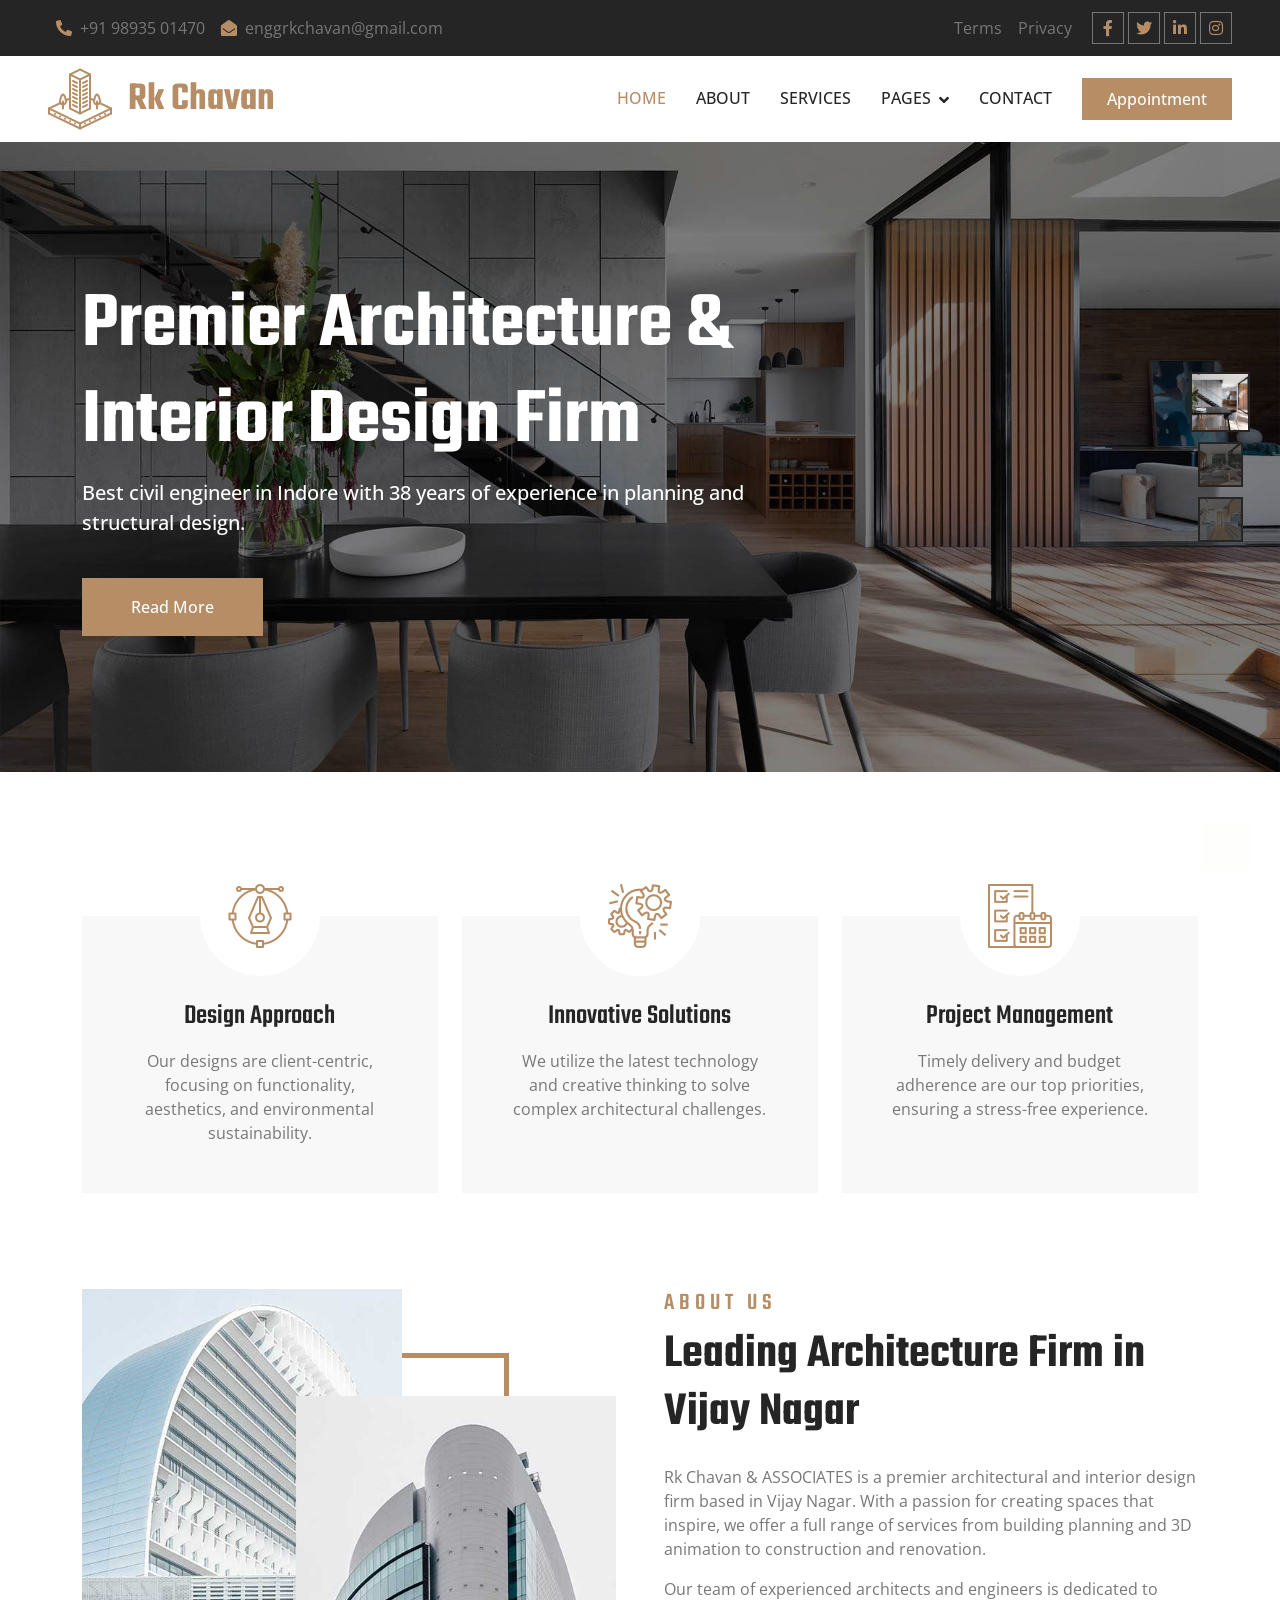
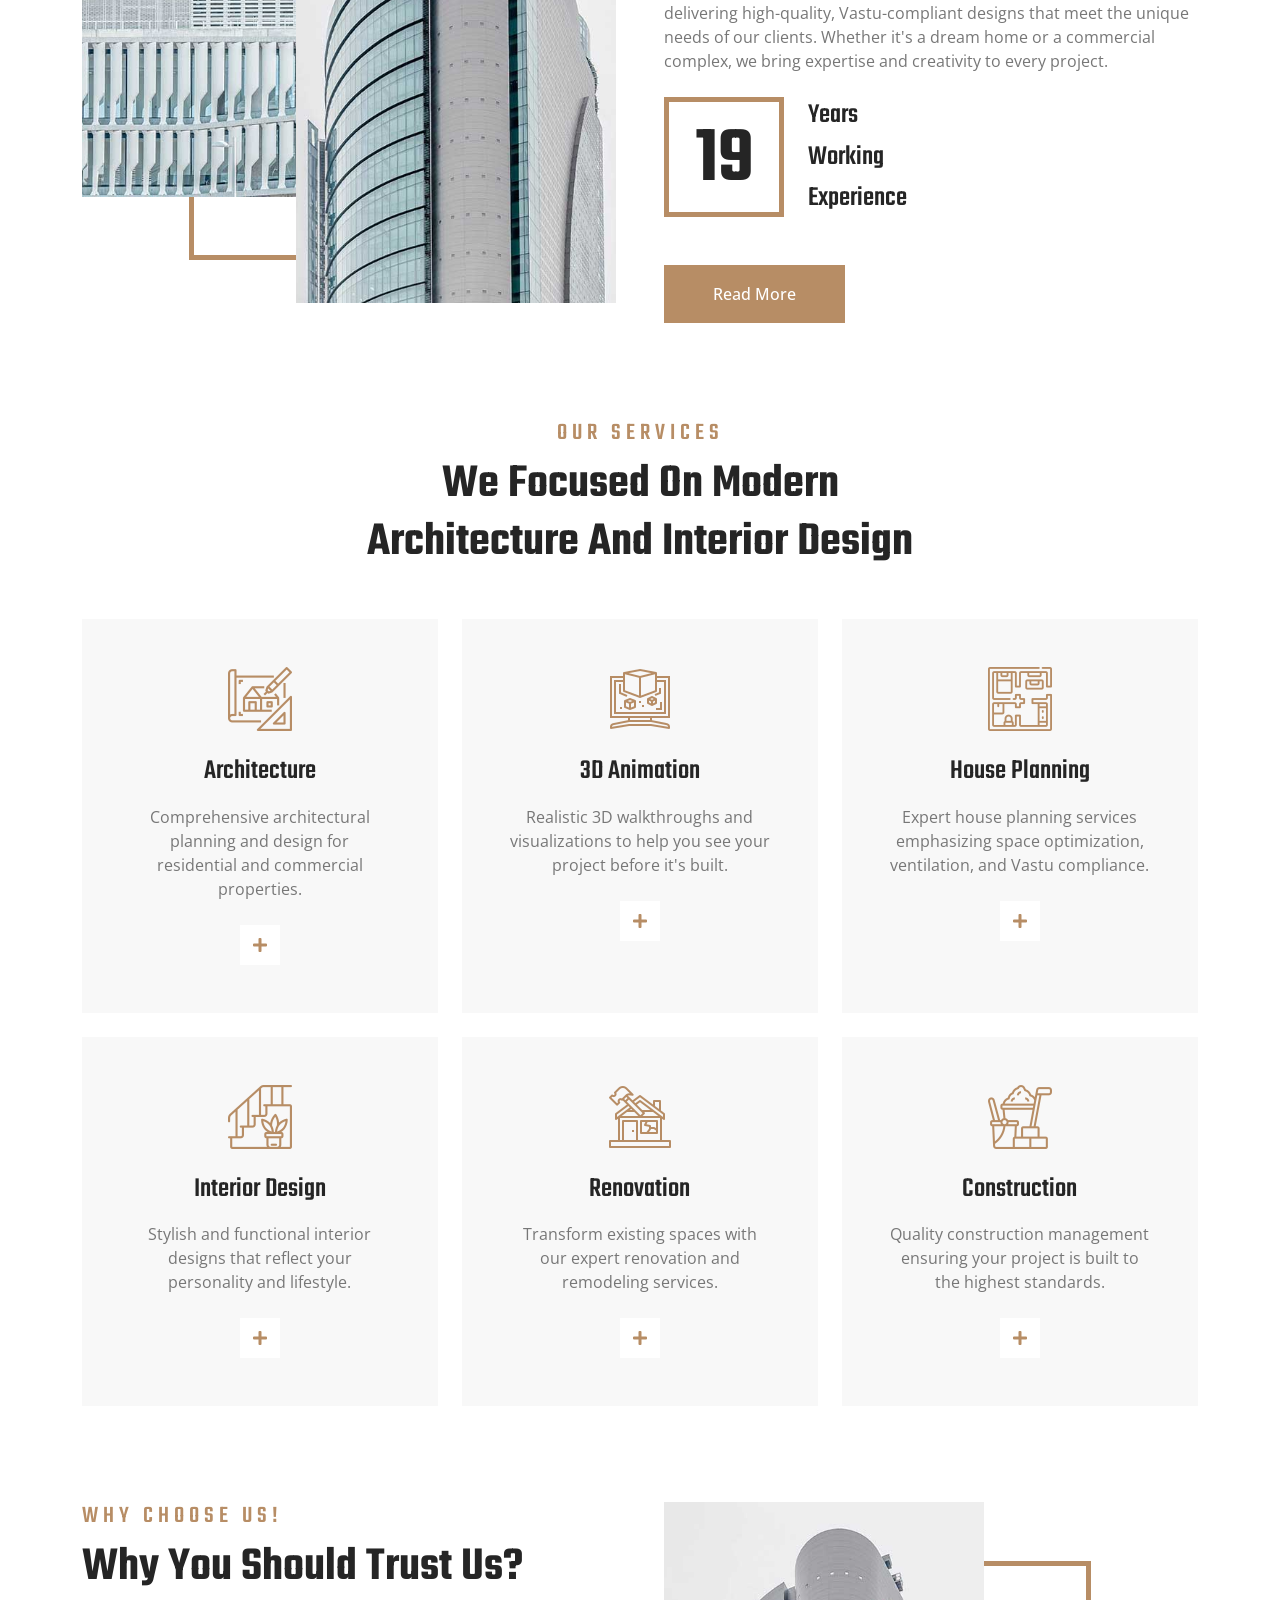
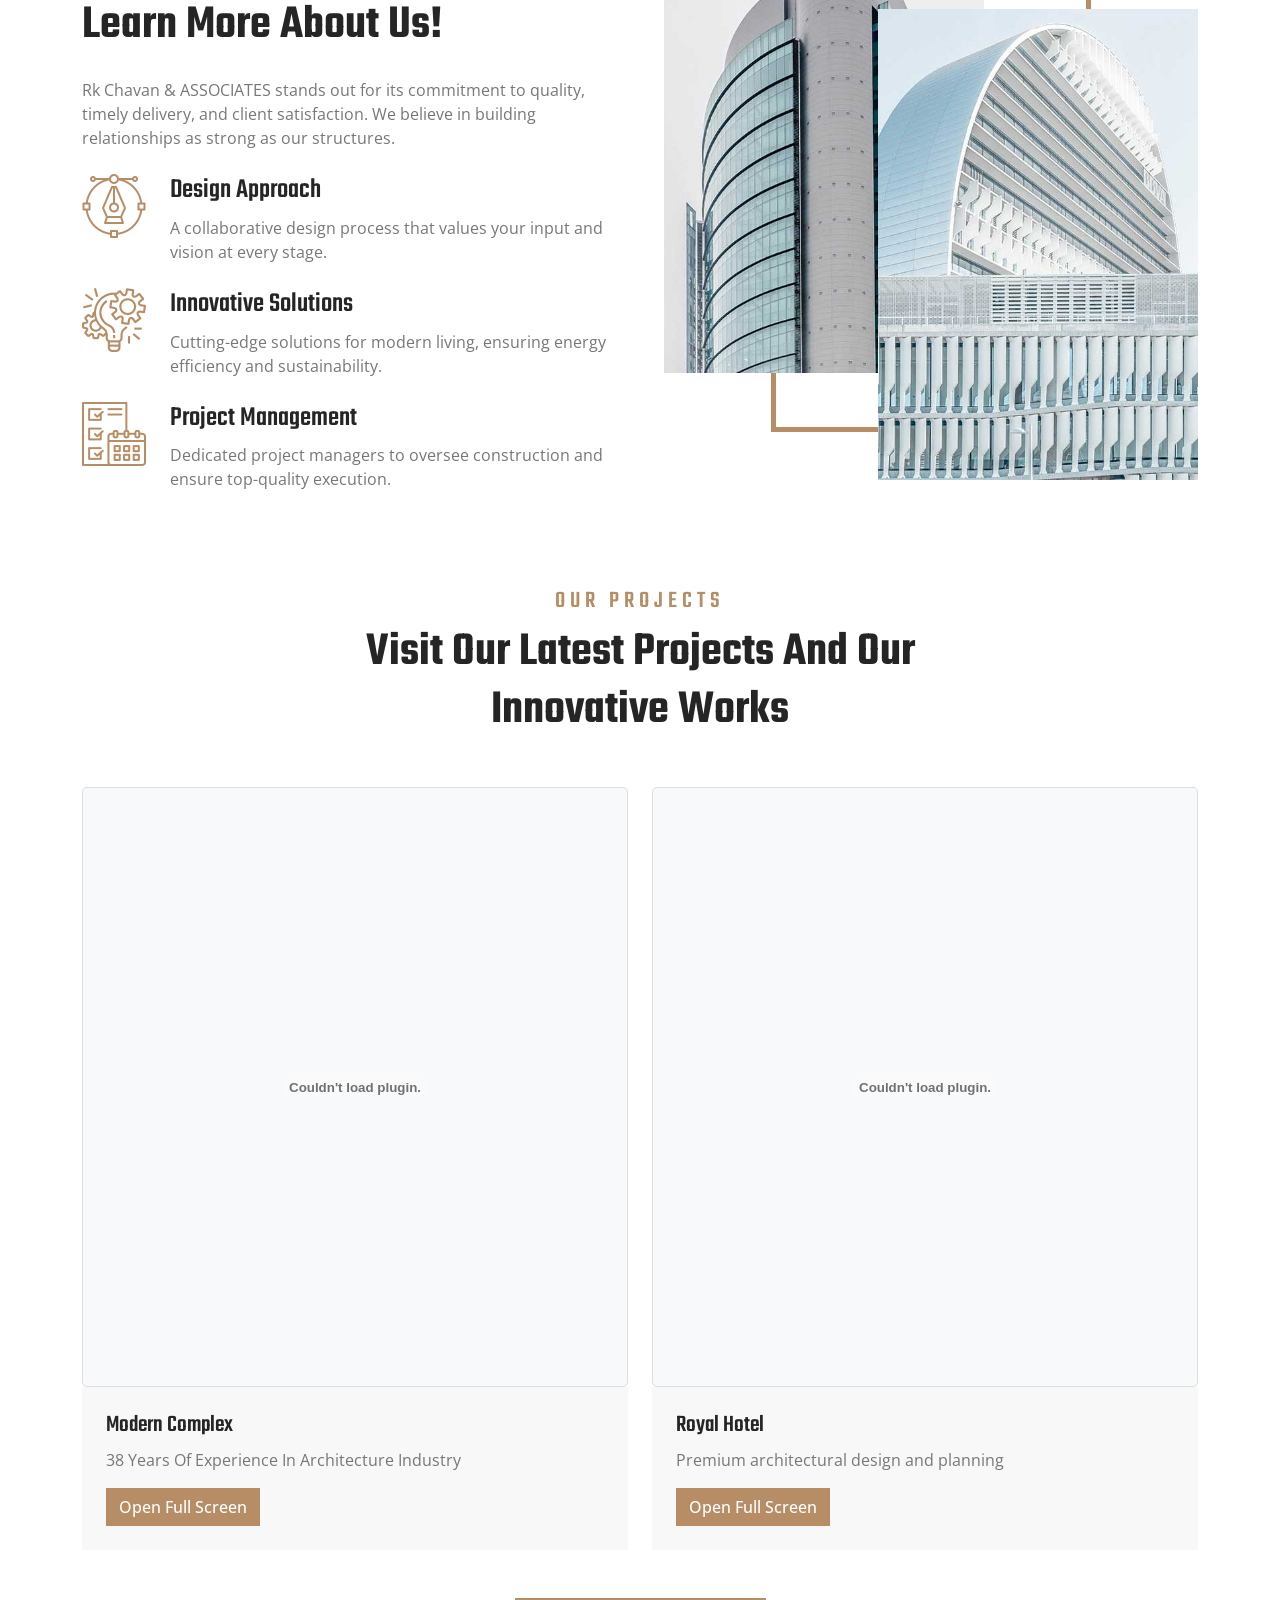
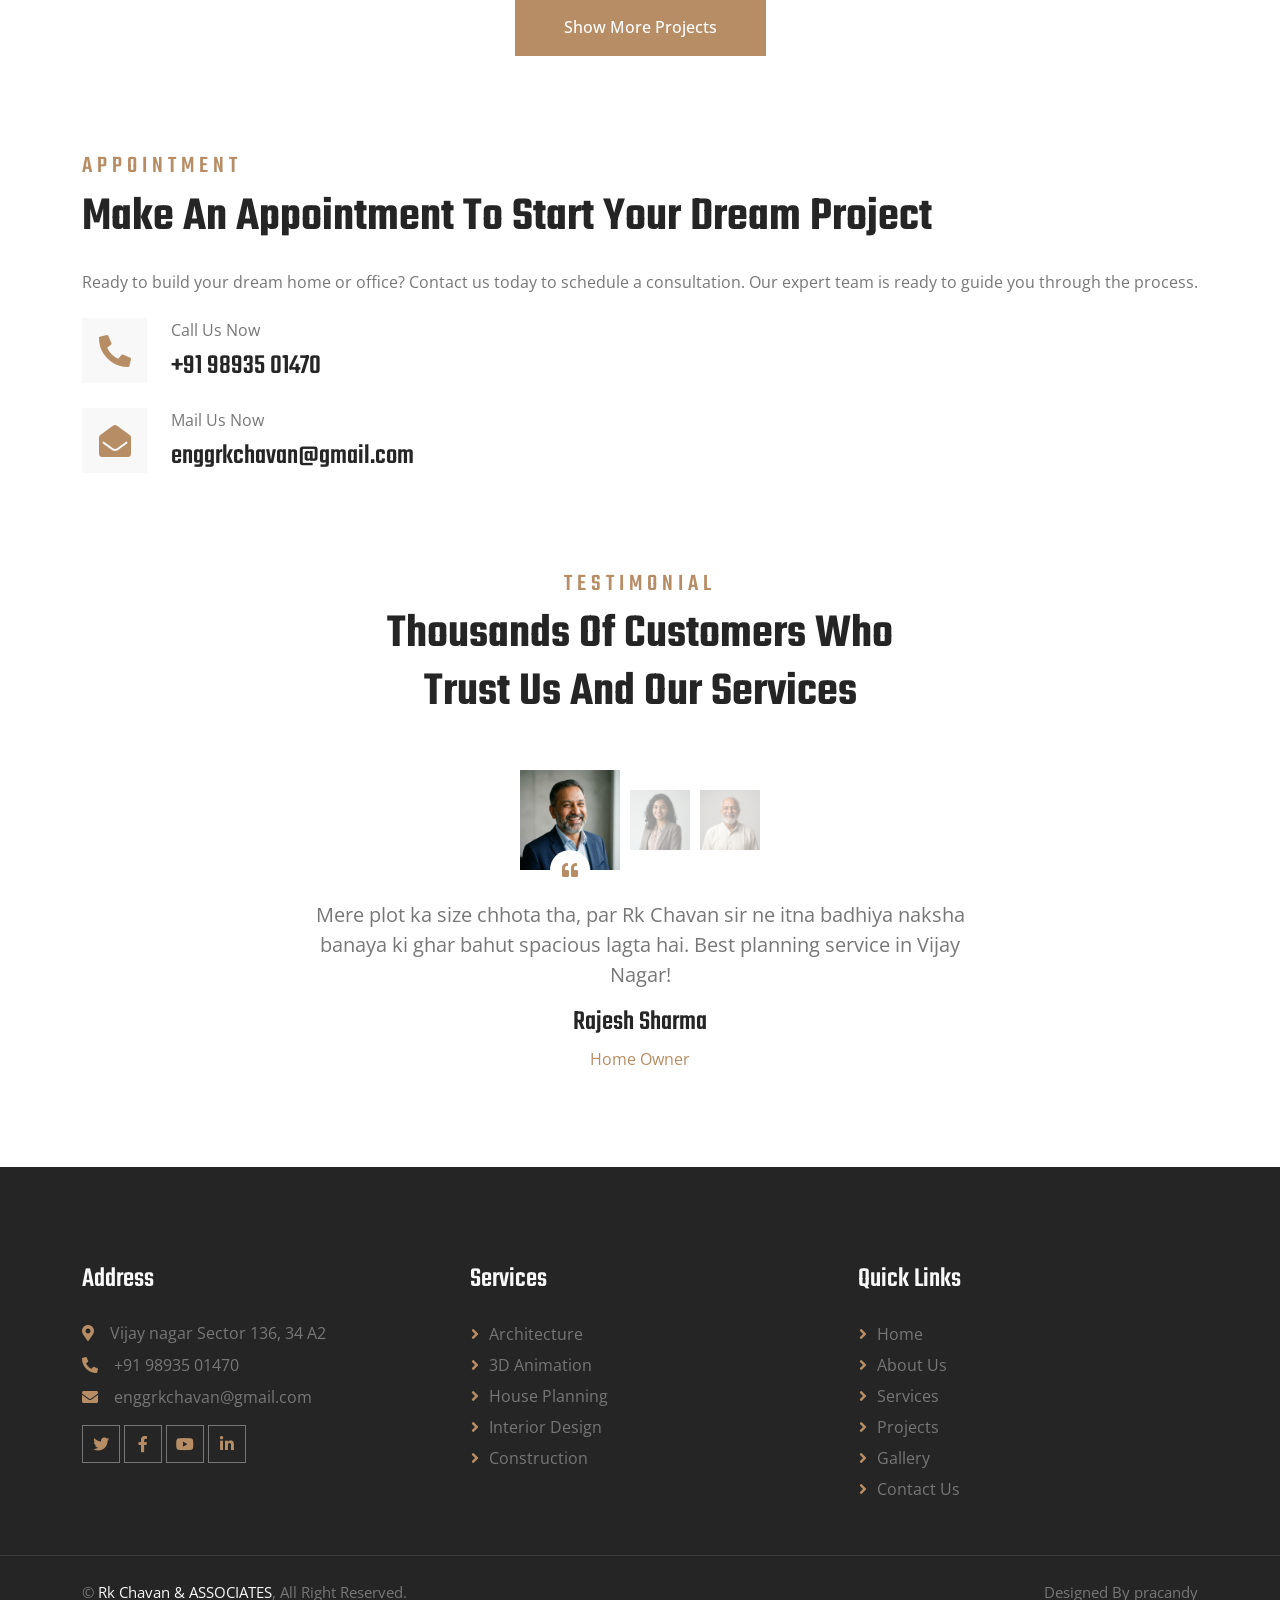
==== commit cc67d5f7: "Updated footer: removed second phone number and newsletter section, updated links to actual pages, r" ====
--- a/index.html
+++ b/index.html
@@ -390,115 +390,155 @@
                 <h4 class="section-title">Our Projects</h4>
                 <h1 class="display-5 mb-4">Visit Our Latest Projects And Our Innovative Works</h1>
             </div>
-            <div class="row g-4 wow fadeInUp" data-wow-delay="0.3s">
-                <div class="col-lg-4">
-                    <div class="nav nav-pills d-flex justify-content-between w-100 h-100 me-4">
-                        <button class="nav-link w-100 d-flex align-items-center text-start p-4 mb-4 active"
-                            data-bs-toggle="pill" data-bs-target="#tab-pane-1" type="button">
-                            <h3 class="m-0">01. Modern Complex</h3>
-                        </button>
-                        <button class="nav-link w-100 d-flex align-items-center text-start p-4 mb-4"
-                            data-bs-toggle="pill" data-bs-target="#tab-pane-2" type="button">
-                            <h3 class="m-0">02. Royal Hotel</h3>
-                        </button>
-                        <button class="nav-link w-100 d-flex align-items-center text-start p-4 mb-4"
-                            data-bs-toggle="pill" data-bs-target="#tab-pane-3" type="button">
-                            <h3 class="m-0">03. Mexwel Buiding</h3>
-                        </button>
-                        <button class="nav-link w-100 d-flex align-items-center text-start p-4 mb-0"
-                            data-bs-toggle="pill" data-bs-target="#tab-pane-4" type="button">
-                            <h3 class="m-0">04. Shopping Complex</h3>
-                        </button>
-                    </div>
-                </div>
-                <div class="col-lg-8">
-                    <div class="tab-content w-100">
-                        <div class="tab-pane fade show active" id="tab-pane-1">
-                            <div class="row g-4">
-                                <div class="col-md-6" style="min-height: 350px;">
-                                    <div class="position-relative h-100">
-                                        <img class="position-absolute img-fluid w-100 h-100" src="img/project-1.jpg"
-                                            style="object-fit: cover;" alt="">
-                                    </div>
-                                </div>
-                                <div class="col-md-6">
-                                    <h1 class="mb-3">38 Years Of Experience In Architecture Industry</h1>
-                                    <p class="mb-4">Tempor erat elitr rebum at clita. Diam dolor diam ipsum sit. Aliqu
-                                        diam amet diam et eos. Clita erat ipsum et lorem et sit, sed stet lorem sit
-                                        clita duo justo magna dolore erat amet</p>
-                                    <p><i class="fa fa-check text-primary me-3"></i>Design Approach</p>
-                                    <p><i class="fa fa-check text-primary me-3"></i>Innovative Solutions</p>
-                                    <p><i class="fa fa-check text-primary me-3"></i>Project Management</p>
-                                    <a href="" class="btn btn-primary py-3 px-5 mt-3">Read More</a>
-                                </div>
-                            </div>
-                        </div>
-                        <div class="tab-pane fade" id="tab-pane-2">
-                            <div class="row g-4">
-                                <div class="col-md-6" style="min-height: 350px;">
-                                    <div class="position-relative h-100">
-                                        <img class="position-absolute img-fluid w-100 h-100" src="img/project-2.jpg"
-                                            style="object-fit: cover;" alt="">
-                                    </div>
-                                </div>
-                                <div class="col-md-6">
-                                    <h1 class="mb-3">38 Years Of Experience In Architecture Industry</h1>
-                                    <p class="mb-4">Tempor erat elitr rebum at clita. Diam dolor diam ipsum sit. Aliqu
-                                        diam amet diam et eos. Clita erat ipsum et lorem et sit, sed stet lorem sit
-                                        clita duo justo magna dolore erat amet</p>
-                                    <p><i class="fa fa-check text-primary me-3"></i>Design Approach</p>
-                                    <p><i class="fa fa-check text-primary me-3"></i>Innovative Solutions</p>
-                                    <p><i class="fa fa-check text-primary me-3"></i>Project Management</p>
-                                    <a href="" class="btn btn-primary py-3 px-5 mt-3">Read More</a>
-                                </div>
-                            </div>
-                        </div>
-                        <div class="tab-pane fade" id="tab-pane-3">
-                            <div class="row g-4">
-                                <div class="col-md-6" style="min-height: 350px;">
-                                    <div class="position-relative h-100">
-                                        <img class="position-absolute img-fluid w-100 h-100" src="img/project-3.jpg"
-                                            style="object-fit: cover;" alt="">
-                                    </div>
-                                </div>
-                                <div class="col-md-6">
-                                    <h1 class="mb-3">38 Years Of Experience In Architecture Industry</h1>
-                                    <p class="mb-4">Tempor erat elitr rebum at clita. Diam dolor diam ipsum sit. Aliqu
-                                        diam amet diam et eos. Clita erat ipsum et lorem et sit, sed stet lorem sit
-                                        clita duo justo magna dolore erat amet</p>
-                                    <p><i class="fa fa-check text-primary me-3"></i>Design Approach</p>
-                                    <p><i class="fa fa-check text-primary me-3"></i>Innovative Solutions</p>
-                                    <p><i class="fa fa-check text-primary me-3"></i>Project Management</p>
-                                    <a href="" class="btn btn-primary py-3 px-5 mt-3">Read More</a>
-                                </div>
-                            </div>
-                        </div>
-                        <div class="tab-pane fade" id="tab-pane-4">
-                            <div class="row g-4">
-                                <div class="col-md-6" style="min-height: 350px;">
-                                    <div class="position-relative h-100">
-                                        <img class="position-absolute img-fluid w-100 h-100" src="img/project-4.jpg"
-                                            style="object-fit: cover;" alt="">
-                                    </div>
-                                </div>
-                                <div class="col-md-6">
-                                    <h1 class="mb-3">38 Years Of Experience In Architecture Industry</h1>
-                                    <p class="mb-4">Tempor erat elitr rebum at clita. Diam dolor diam ipsum sit. Aliqu
-                                        diam amet diam et eos. Clita erat ipsum et lorem et sit, sed stet lorem sit
-                                        clita duo justo magna dolore erat amet</p>
-                                    <p><i class="fa fa-check text-primary me-3"></i>Design Approach</p>
-                                    <p><i class="fa fa-check text-primary me-3"></i>Innovative Solutions</p>
-                                    <p><i class="fa fa-check text-primary me-3"></i>Project Management</p>
-                                    <a href="" class="btn btn-primary py-3 px-5 mt-3">Read More</a>
-                                </div>
-                            </div>
-                        </div>
-                    </div>
-                </div>
+
+            <!-- PDF Gallery Grid -->
+            <div class="row g-4" id="projectGallery">
+                <!-- Project Item 1 -->
+                <div class="col-lg-6 project-item wow fadeInUp" data-wow-delay="0.1s">
+                    <div class="pdf-container" style="min-height: 400px;">
+                        <embed src="img/gallery/b9acac0a-b8ac-47e6-bbdb-bf84ce79a212.pdf" type="application/pdf">
+                    </div>
+                    <div class="bg-light p-4">
+                        <h4>Modern Complex</h4>
+                        <p class="mb-3">38 Years Of Experience In Architecture Industry</p>
+                        <div class="d-flex justify-content-between">
+                            <a href="img/gallery/b9acac0a-b8ac-47e6-bbdb-bf84ce79a212.pdf" target="_blank"
+                                class="btn btn-primary">Open Full Screen</a>
+                        </div>
+                    </div>
+                </div>
+
+                <!-- Project Item 2 -->
+                <div class="col-lg-6 project-item wow fadeInUp" data-wow-delay="0.3s">
+                    <div class="pdf-container" style="min-height: 400px;">
+                        <embed src="img/gallery/b9b43647-c3b7-47da-a27b-880e27dce4dd.pdf" type="application/pdf">
+                    </div>
+                    <div class="bg-light p-4">
+                        <h4>Royal Hotel</h4>
+                        <p class="mb-3">Premium architectural design and planning</p>
+                        <div class="d-flex justify-content-between">
+                            <a href="img/gallery/b9b43647-c3b7-47da-a27b-880e27dce4dd.pdf" target="_blank"
+                                class="btn btn-primary">Open Full Screen</a>
+                        </div>
+                    </div>
+                </div>
+
+                <!-- Project Item 3 - Hidden Initially -->
+                <div class="col-lg-6 project-item more-projects" style="display: none;" data-wow-delay="0.1s">
+                    <div class="pdf-container" style="min-height: 400px;">
+                        <embed src="img/gallery/e7442589-05c7-45cd-8fe0-eef80c43afb0.pdf" type="application/pdf">
+                    </div>
+                    <div class="bg-light p-4">
+                        <h4>Mexwel Building</h4>
+                        <p class="mb-3">Innovative structural design solutions</p>
+                        <div class="d-flex justify-content-between">
+                            <a href="img/gallery/e7442589-05c7-45cd-8fe0-eef80c43afb0.pdf" target="_blank"
+                                class="btn btn-primary">Open Full Screen</a>
+                        </div>
+                    </div>
+                </div>
+
+                <!-- Project Item 4 - Hidden Initially -->
+                <div class="col-lg-6 project-item more-projects" style="display: none;" data-wow-delay="0.3s">
+                    <div class="pdf-container" style="min-height: 400px;">
+                        <embed src="img/gallery/e86f7a9c-866d-4c88-964e-1d844ea628ee.pdf" type="application/pdf">
+                    </div>
+                    <div class="bg-light p-4">
+                        <h4>Shopping Complex</h4>
+                        <p class="mb-3">Commercial space planning excellence</p>
+                        <div class="d-flex justify-content-between">
+                            <a href="img/gallery/e86f7a9c-866d-4c88-964e-1d844ea628ee.pdf" target="_blank"
+                                class="btn btn-primary">Open Full Screen</a>
+                        </div>
+                    </div>
+                </div>
+
+                <!-- Project Item 5 - Hidden Initially -->
+                <div class="col-lg-6 project-item more-projects" style="display: none;" data-wow-delay="0.5s">
+                    <div class="pdf-container" style="min-height: 400px;">
+                        <embed src="img/gallery/ed2318da-846e-4370-b6dd-03519b39a84a.pdf" type="application/pdf">
+                    </div>
+                    <div class="bg-light p-4">
+                        <h4>Residential Project</h4>
+                        <p class="mb-3">Modern residential architectural design</p>
+                        <div class="d-flex justify-content-between">
+                            <a href="img/gallery/ed2318da-846e-4370-b6dd-03519b39a84a.pdf" target="_blank"
+                                class="btn btn-primary">Open Full Screen</a>
+                        </div>
+                    </div>
+                </div>
+
+                <!-- Project Item 6 - Hidden Initially -->
+                <div class="col-lg-6 project-item more-projects" style="display: none;" data-wow-delay="0.7s">
+                    <div class="pdf-container" style="min-height: 400px;">
+                        <embed src="img/gallery/f3444485-2370-4bdd-8556-7f7e0696ee77.pdf" type="application/pdf">
+                    </div>
+                    <div class="bg-light p-4">
+                        <h4>Commercial Space</h4>
+                        <p class="mb-3">Contemporary commercial architecture</p>
+                        <div class="d-flex justify-content-between">
+                            <a href="img/gallery/f3444485-2370-4bdd-8556-7f7e0696ee77.pdf" target="_blank"
+                                class="btn btn-primary">Open Full Screen</a>
+                        </div>
+                    </div>
+                </div>
+            </div>
+
+            <!-- Show More Button -->
+            <div class="text-center mt-5 wow fadeInUp" data-wow-delay="0.5s">
+                <button id="showMoreProjectsBtn" class="btn btn-primary py-3 px-5" onclick="showMoreProjects()">
+                    Show More Projects
+                </button>
+                <button id="showLessProjectsBtn" class="btn btn-primary py-3 px-5" style="display: none;"
+                    onclick="showLessProjects()">
+                    Show Less
+                </button>
             </div>
         </div>
     </div>
     <!-- Project End -->
+
+    <script>
+        function showMoreProjects() {
+            var moreProjects = document.querySelectorAll('.more-projects');
+            var showMoreBtn = document.getElementById('showMoreProjectsBtn');
+            var showLessBtn = document.getElementById('showLessProjectsBtn');
+
+            moreProjects.forEach(function (project) {
+                project.style.display = 'block';
+                // Trigger WOW animation
+                if (typeof WOW !== 'undefined') {
+                    project.classList.add('wow', 'fadeInUp');
+                }
+            });
+
+            showMoreBtn.style.display = 'none';
+            showLessBtn.style.display = 'inline-block';
+
+            // Scroll to the third item smoothly
+            setTimeout(function () {
+                if (moreProjects.length > 0) {
+                    moreProjects[0].scrollIntoView({ behavior: 'smooth', block: 'nearest' });
+                }
+            }, 100);
+        }
+
+        function showLessProjects() {
+            var moreProjects = document.querySelectorAll('.more-projects');
+            var showMoreBtn = document.getElementById('showMoreProjectsBtn');
+            var showLessBtn = document.getElementById('showLessProjectsBtn');
+
+            moreProjects.forEach(function (project) {
+                project.style.display = 'none';
+            });
+
+            showMoreBtn.style.display = 'inline-block';
+            showLessBtn.style.display = 'none';
+
+            // Scroll back to top of gallery
+            document.getElementById('projectGallery').scrollIntoView({ behavior: 'smooth', block: 'start' });
+        }
+    </script>
 
 
 
@@ -624,11 +664,11 @@
     <div class="container-fluid bg-dark text-body footer mt-5 pt-5 px-0 wow fadeIn" data-wow-delay="0.1s">
         <div class="container py-5">
             <div class="row g-5">
-                <div class="col-lg-3 col-md-6">
+                <div class="col-lg-4 col-md-6">
                     <h3 class="text-light mb-4">Address</h3>
                     <p class="mb-2"><i class="fa fa-map-marker-alt text-primary me-3"></i>Vijay nagar Sector 136, 34 A2
                     </p>
-                    <p class="mb-2"><i class="fa fa-phone-alt text-primary me-3"></i>+91 98935 01470, +91 79874 15242
+                    <p class="mb-2"><i class="fa fa-phone-alt text-primary me-3"></i>+91 98935 01470
                     </p>
                     <p class="mb-2"><i class="fa fa-envelope text-primary me-3"></i>enggrkchavan@gmail.com</p>
                     <div class="d-flex pt-2">
@@ -638,31 +678,22 @@
                         <a class="btn btn-square btn-outline-body me-0" href=""><i class="fab fa-linkedin-in"></i></a>
                     </div>
                 </div>
-                <div class="col-lg-3 col-md-6">
+                <div class="col-lg-4 col-md-6">
                     <h3 class="text-light mb-4">Services</h3>
-                    <a class="btn btn-link" href="">Architecture</a>
-                    <a class="btn btn-link" href="">3D Animation</a>
-                    <a class="btn btn-link" href="">House Planning</a>
-                    <a class="btn btn-link" href="">Interior Design</a>
-                    <a class="btn btn-link" href="">Construction</a>
-                </div>
-                <div class="col-lg-3 col-md-6">
+                    <a class="btn btn-link" href="service.html">Architecture</a>
+                    <a class="btn btn-link" href="service.html">3D Animation</a>
+                    <a class="btn btn-link" href="service.html">House Planning</a>
+                    <a class="btn btn-link" href="service.html">Interior Design</a>
+                    <a class="btn btn-link" href="service.html">Construction</a>
+                </div>
+                <div class="col-lg-4 col-md-6">
                     <h3 class="text-light mb-4">Quick Links</h3>
-                    <a class="btn btn-link" href="">About Us</a>
-                    <a class="btn btn-link" href="">Contact Us</a>
-                    <a class="btn btn-link" href="">Our Services</a>
-                    <a class="btn btn-link" href="">Terms & Condition</a>
-                    <a class="btn btn-link" href="">Support</a>
-                </div>
-                <div class="col-lg-3 col-md-6">
-                    <h3 class="text-light mb-4">Newsletter</h3>
-                    <p>Dolor amet sit justo amet elitr clita ipsum elitr est.</p>
-                    <div class="position-relative mx-auto" style="max-width: 400px;">
-                        <input class="form-control bg-transparent w-100 py-3 ps-4 pe-5" type="text"
-                            placeholder="Your email">
-                        <button type="button"
-                            class="btn btn-primary py-2 position-absolute top-0 end-0 mt-2 me-2">SignUp</button>
-                    </div>
+                    <a class="btn btn-link" href="index.html">Home</a>
+                    <a class="btn btn-link" href="about.html">About Us</a>
+                    <a class="btn btn-link" href="service.html">Services</a>
+                    <a class="btn btn-link" href="project.html">Projects</a>
+                    <a class="btn btn-link" href="gallery.html">Gallery</a>
+                    <a class="btn btn-link" href="contact.html">Contact Us</a>
                 </div>
             </div>
         </div>
--- a/css/style.css
+++ b/css/style.css
@@ -0,0 +1,581 @@
+/********** Template CSS **********/
+:root {
+    --primary: #B78D65;
+    --light: #F8F8F8;
+    --dark: #252525;
+}
+
+h1,
+h2,
+.h1,
+.h2,
+.fw-bold {
+    font-weight: 600 !important;
+}
+
+h3,
+h4,
+.h3,
+.h4,
+.fw-medium {
+    font-weight: 500 !important;
+}
+
+h5,
+h6,
+.h5,
+.h6,
+.fw-normal {
+    font-weight: 400 !important;
+}
+
+.back-to-top {
+    position: fixed;
+    display: none;
+    right: 30px;
+    bottom: 30px;
+    z-index: 99;
+}
+
+
+/*** Spinner ***/
+#spinner {
+    opacity: 0;
+    visibility: hidden;
+    transition: opacity .5s ease-out, visibility 0s linear .5s;
+    z-index: 99999;
+}
+
+#spinner.show {
+    transition: opacity .5s ease-out, visibility 0s linear 0s;
+    visibility: visible;
+    opacity: 1;
+}
+
+
+/*** Button ***/
+.btn {
+    font-weight: 500;
+    transition: .5s;
+}
+
+.btn.btn-primary,
+.btn.btn-secondary {
+    color: #FFFFFF;
+}
+
+.btn-square {
+    width: 38px;
+    height: 38px;
+}
+
+.btn-sm-square {
+    width: 32px;
+    height: 32px;
+}
+
+.btn-lg-square {
+    width: 48px;
+    height: 48px;
+}
+
+.btn-square,
+.btn-sm-square,
+.btn-lg-square {
+    padding: 0;
+    display: flex;
+    align-items: center;
+    justify-content: center;
+    font-weight: normal;
+}
+
+.btn-outline-body {
+    color: var(--primary);
+    border-color: #777777;
+}
+
+.btn-outline-body:hover {
+    color: #FFFFFF;
+    background: var(--primary);
+    border-color: var(--primary);
+}
+
+
+/*** Navbar ***/
+.navbar .dropdown-toggle::after {
+    border: none;
+    content: "\f107";
+    font-family: "Font Awesome 5 Free";
+    font-weight: 900;
+    vertical-align: middle;
+    margin-left: 8px;
+}
+
+.navbar .navbar-nav .nav-link {
+    margin-right: 30px;
+    padding: 30px 0;
+    color: var(--dark);
+    font-weight: 500;
+    text-transform: uppercase;
+    outline: none;
+}
+
+.navbar .navbar-nav .nav-link:hover,
+.navbar .navbar-nav .nav-link.active {
+    color: var(--primary);
+}
+
+.navbar.sticky-top {
+    top: -100px;
+    transition: .5s;
+}
+
+@media (max-width: 991.98px) {
+    .navbar .navbar-nav .nav-link {
+        margin-right: 0;
+        padding: 10px 0;
+    }
+
+    .navbar .navbar-nav {
+        border-top: 1px solid #EEEEEE;
+    }
+}
+
+@media (min-width: 992px) {
+    .navbar .nav-item .dropdown-menu {
+        display: block;
+        visibility: hidden;
+        top: 100%;
+        transform: rotateX(-75deg);
+        transform-origin: 0% 0%;
+        transition: .5s;
+        opacity: 0;
+    }
+
+    .navbar .nav-item:hover .dropdown-menu {
+        transform: rotateX(0deg);
+        visibility: visible;
+        transition: .5s;
+        opacity: 1;
+    }
+}
+
+
+/*** Header ***/
+.header-carousel .owl-carousel-item {
+    position: relative;
+    height: 70vh;
+    min-height: 500px;
+}
+
+.header-carousel .owl-carousel-item img {
+    position: absolute;
+    width: 100%;
+    height: 100%;
+    object-fit: cover;
+}
+
+.owl-carousel-inner {
+    position: absolute;
+    width: 100%;
+    height: 100%;
+    top: 0;
+    left: 0;
+    display: flex;
+    align-items: center;
+    background: rgba(0, 0, 0, .5);
+}
+
+@media (max-width: 768px) {
+    .header-carousel .owl-carousel-item {
+        position: relative;
+        min-height: 500px;
+    }
+
+    .header-carousel .owl-carousel-item img {
+        position: absolute;
+        width: 100%;
+        height: 100%;
+        object-fit: cover;
+    }
+
+    .header-carousel .owl-carousel-item p {
+        font-size: 16px !important;
+    }
+}
+
+.header-carousel .owl-dots {
+    position: absolute;
+    width: 60px;
+    height: 100%;
+    top: 0;
+    right: 30px;
+    display: flex;
+    flex-direction: column;
+    align-items: center;
+    justify-content: center;
+}
+
+.header-carousel .owl-dots .owl-dot {
+    position: relative;
+    width: 45px;
+    height: 45px;
+    margin: 5px 0;
+    background: var(--dark);
+    transition: .5s;
+}
+
+.header-carousel .owl-dots .owl-dot.active {
+    width: 60px;
+    height: 60px;
+}
+
+.header-carousel .owl-dots .owl-dot img {
+    position: absolute;
+    width: 100%;
+    height: 100%;
+    object-fit: cover;
+    padding: 2px;
+    transition: .5s;
+    opacity: .3;
+}
+
+.header-carousel .owl-dots .owl-dot.active img {
+    opacity: 1;
+}
+
+.page-header {
+    background: linear-gradient(rgba(0, 0, 0, .5), rgba(0, 0, 0, .5)), url(../img/carousel-1.jpg) center center no-repeat;
+    background-size: cover;
+}
+
+.breadcrumb-item+.breadcrumb-item::before {
+    color: var(--light);
+}
+
+
+/*** Section Title ***/
+.section-title {
+    color: var(--primary);
+    font-weight: 600;
+    letter-spacing: 5px;
+    text-transform: uppercase;
+}
+
+
+/*** Facts ***/
+.fact-item .fact-icon {
+    width: 120px;
+    height: 120px;
+    margin-top: -60px;
+    margin-bottom: 1.5rem;
+    display: inline-flex;
+    align-items: center;
+    justify-content: center;
+    background: #FFFFFF;
+    border-radius: 120px;
+    transition: .5s;
+}
+
+.fact-item:hover .fact-icon {
+    background: var(--dark);
+}
+
+.fact-item .fact-icon i {
+    color: var(--primary);
+    transition: .5;
+}
+
+.fact-item:hover .fact-icon i {
+    color: #FFFFFF;
+}
+
+
+/*** About & Feature ***/
+.about-img,
+.feature-img {
+    position: relative;
+    height: 100%;
+    min-height: 400px;
+}
+
+.about-img img,
+.feature-img img {
+    position: absolute;
+    width: 60%;
+    height: 80%;
+    object-fit: cover;
+}
+
+.about-img img:last-child,
+.feature-img img:last-child {
+    margin: 20% 0 0 40%;
+}
+
+.about-img::before,
+.feature-img::before {
+    position: absolute;
+    content: "";
+    width: 60%;
+    height: 80%;
+    top: 10%;
+    left: 20%;
+    border: 5px solid var(--primary);
+    z-index: -1;
+}
+
+
+/*** Service ***/
+.service-item .bg-img {
+    position: absolute;
+    width: 100%;
+    height: 100%;
+    object-fit: cover;
+    z-index: -1;
+}
+
+.service-item .service-text {
+    background: var(--light);
+    transition: .5s;
+}
+
+.service-item:hover .service-text {
+    background: rgba(0, 0, 0, .7);
+}
+
+.service-item * {
+    transition: .5;
+}
+
+.service-item:hover * {
+    color: #FFFFFF;
+}
+
+.service-item .btn {
+    width: 40px;
+    height: 40px;
+    display: inline-flex;
+    align-items: center;
+    color: var(--dark);
+    background: #FFFFFF;
+    white-space: nowrap;
+    overflow: hidden;
+    transition: .5s;
+}
+
+.service-item:hover .btn {
+    width: 140px;
+}
+
+
+/*** Project ***/
+.project .nav .nav-link {
+    background: var(--light);
+    transition: .5s;
+}
+
+.project .nav .nav-link.active {
+    background: var(--primary);
+}
+
+.project .nav .nav-link.active h3 {
+    color: #FFFFFF !important;
+}
+
+
+/*** Team ***/
+.team-items {
+    margin: -.75rem;
+}
+
+.team-item {
+    padding: .75rem;
+}
+
+.team-item::after {
+    position: absolute;
+    content: "";
+    width: 100%;
+    height: 0;
+    top: 0;
+    left: 0;
+    background: #FFFFFF;
+    transition: .5s;
+    z-index: -1;
+}
+
+.team-item:hover::after {
+    height: 100%;
+    background: var(--primary);
+}
+
+.team-item .team-social {
+    position: absolute;
+    width: 100%;
+    bottom: -20px;
+    left: 0;
+}
+
+.team-item .team-social .btn {
+    display: inline-flex;
+    margin: 0 2px;
+    color: var(--primary);
+    background: var(--light);
+}
+
+.team-item .team-social .btn:hover {
+    color: #FFFFFF;
+    background: var(--primary);
+}
+
+
+/*** Appointment ***/
+.bootstrap-datetimepicker-widget.bottom {
+    top: auto !important;
+}
+
+.bootstrap-datetimepicker-widget .table * {
+    border-bottom-width: 0px;
+}
+
+.bootstrap-datetimepicker-widget .table th {
+    font-weight: 500;
+}
+
+.bootstrap-datetimepicker-widget.dropdown-menu {
+    padding: 10px;
+    border-radius: 2px;
+}
+
+.bootstrap-datetimepicker-widget table td.active,
+.bootstrap-datetimepicker-widget table td.active:hover {
+    background: var(--primary);
+}
+
+.bootstrap-datetimepicker-widget table td.today::before {
+    border-bottom-color: var(--primary);
+}
+
+
+/*** Testimonial ***/
+.testimonial-carousel {
+    display: flex !important;
+    flex-direction: column-reverse;
+    max-width: 700px;
+    margin: 0 auto;
+}
+
+.testimonial-carousel .owl-dots {
+    height: 100px;
+    display: flex;
+    align-items: center;
+    justify-content: center;
+    margin-bottom: 30px;
+}
+
+.testimonial-carousel .owl-dots .owl-dot {
+    position: relative;
+    width: 60px;
+    height: 60px;
+    margin: 0 5px;
+    transition: .5s;
+}
+
+.testimonial-carousel .owl-dots .owl-dot.active {
+    width: 100px;
+    height: 100px;
+}
+
+.testimonial-carousel .owl-dots .owl-dot::after {
+    position: absolute;
+    width: 40px;
+    height: 40px;
+    bottom: -20px;
+    left: 50%;
+    transform: translateX(-50%);
+    display: flex;
+    align-items: center;
+    justify-content: center;
+    content: "\f10d";
+    font-family: "Font Awesome 5 Free";
+    font-weight: 900;
+    color: var(--primary);
+    background: #FFFFFF;
+    border-radius: 40px;
+    transition: .5s;
+    opacity: 0;
+}
+
+.testimonial-carousel .owl-dots .owl-dot.active::after {
+    opacity: 1;
+}
+
+.testimonial-carousel .owl-dots .owl-dot img {
+    opacity: .4;
+    transition: .5s;
+}
+
+.testimonial-carousel .owl-dots .owl-dot.active img {
+    opacity: 1;
+}
+
+
+/*** Footer ***/
+.footer .btn.btn-link {
+    display: block;
+    margin-bottom: 5px;
+    padding: 0;
+    text-align: left;
+    color: #777777;
+    font-weight: normal;
+    text-transform: capitalize;
+    transition: .3s;
+}
+
+.footer .btn.btn-link::before {
+    position: relative;
+    content: "\f105";
+    font-family: "Font Awesome 5 Free";
+    font-weight: 900;
+    color: var(--primary);
+    margin-right: 10px;
+}
+
+.footer .btn.btn-link:hover {
+    color: var(--primary);
+    letter-spacing: 1px;
+    box-shadow: none;
+}
+
+.footer .form-control {
+    border-color: #777777;
+}
+
+.footer .copyright {
+    padding: 25px 0;
+    font-size: 15px;
+    border-top: 1px solid rgba(256, 256, 256, .1);
+}
+
+.footer .copyright a {
+    color: var(--light);
+}
+
+.footer .copyright a:hover {
+    color: var(--primary);
+}
+
+
+/*** PDF Gallery ***/
+.pdf-container {
+    border: 1px solid #ddd;
+    padding: 10px;
+    background: #f8f9fa;
+    border-radius: 5px;
+    height: 600px;
+}
+
+.pdf-container embed {
+    width: 100%;
+    height: 100%;
+}
